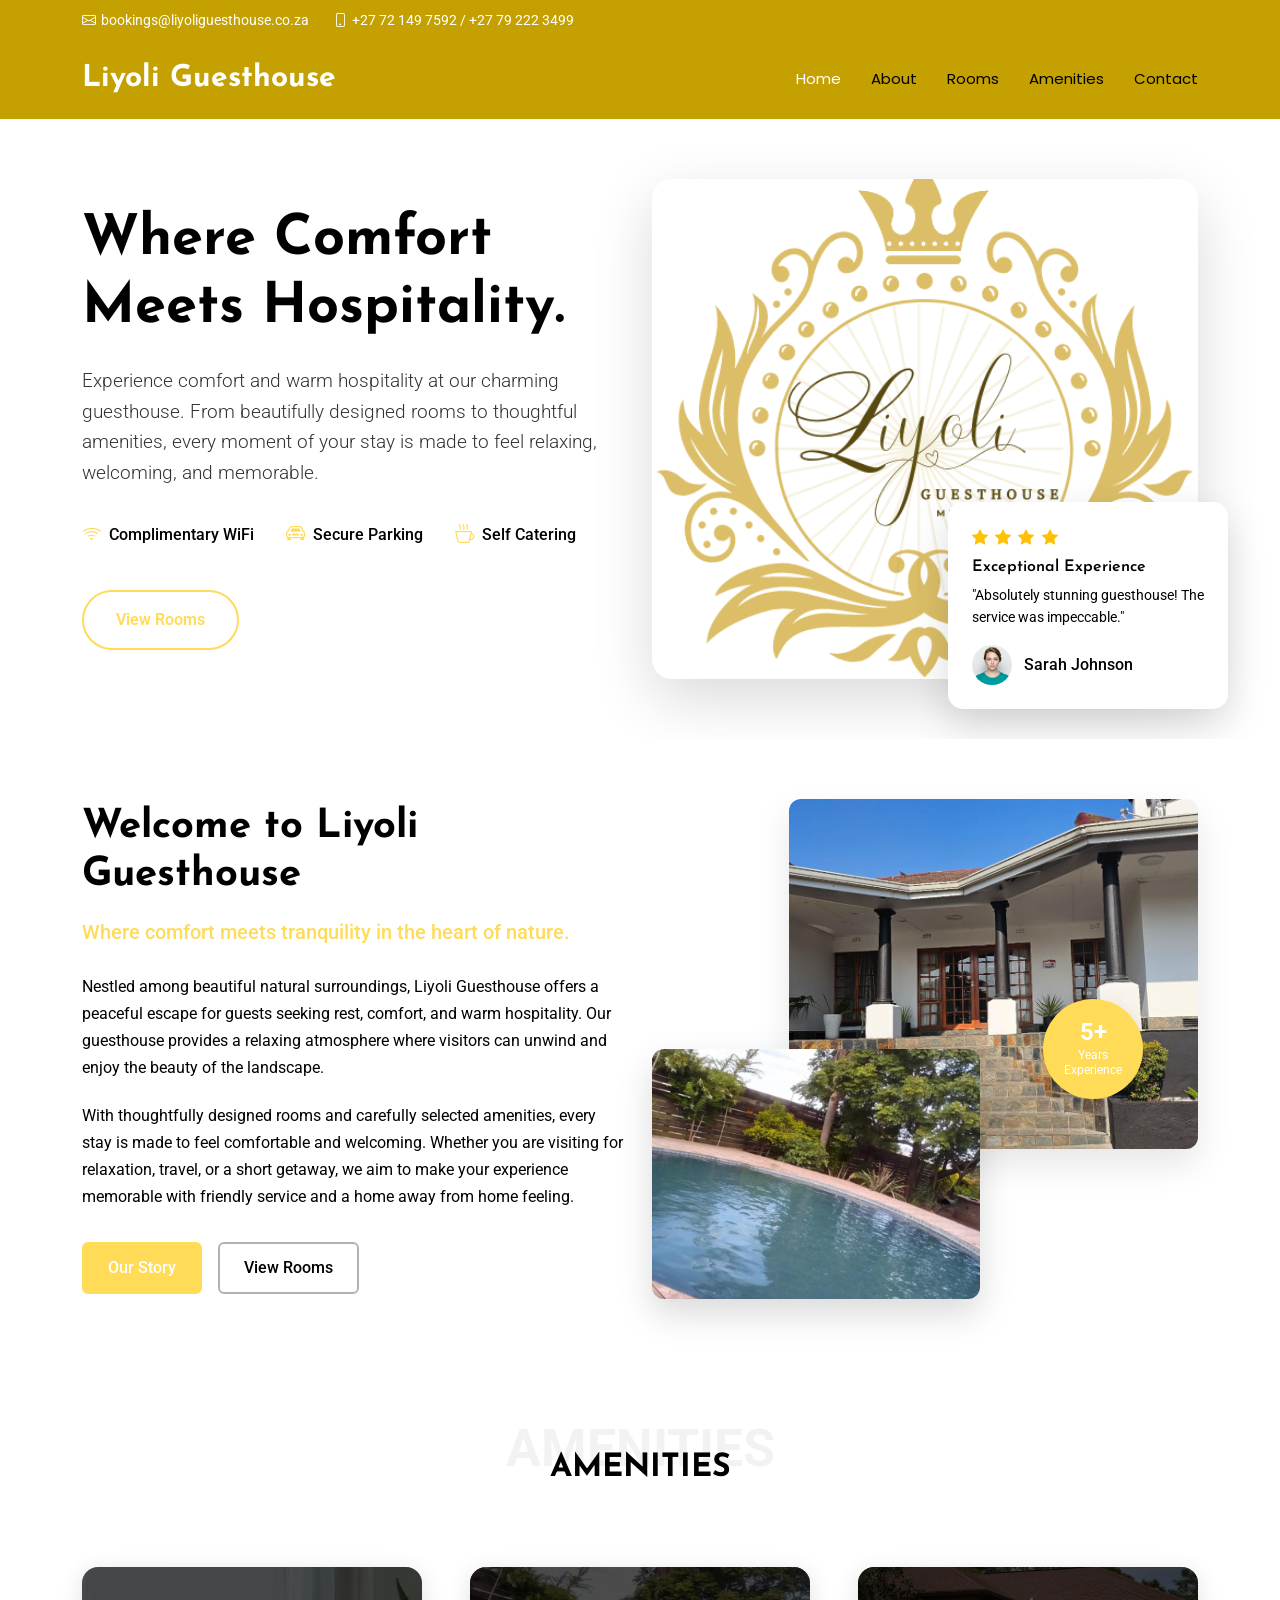
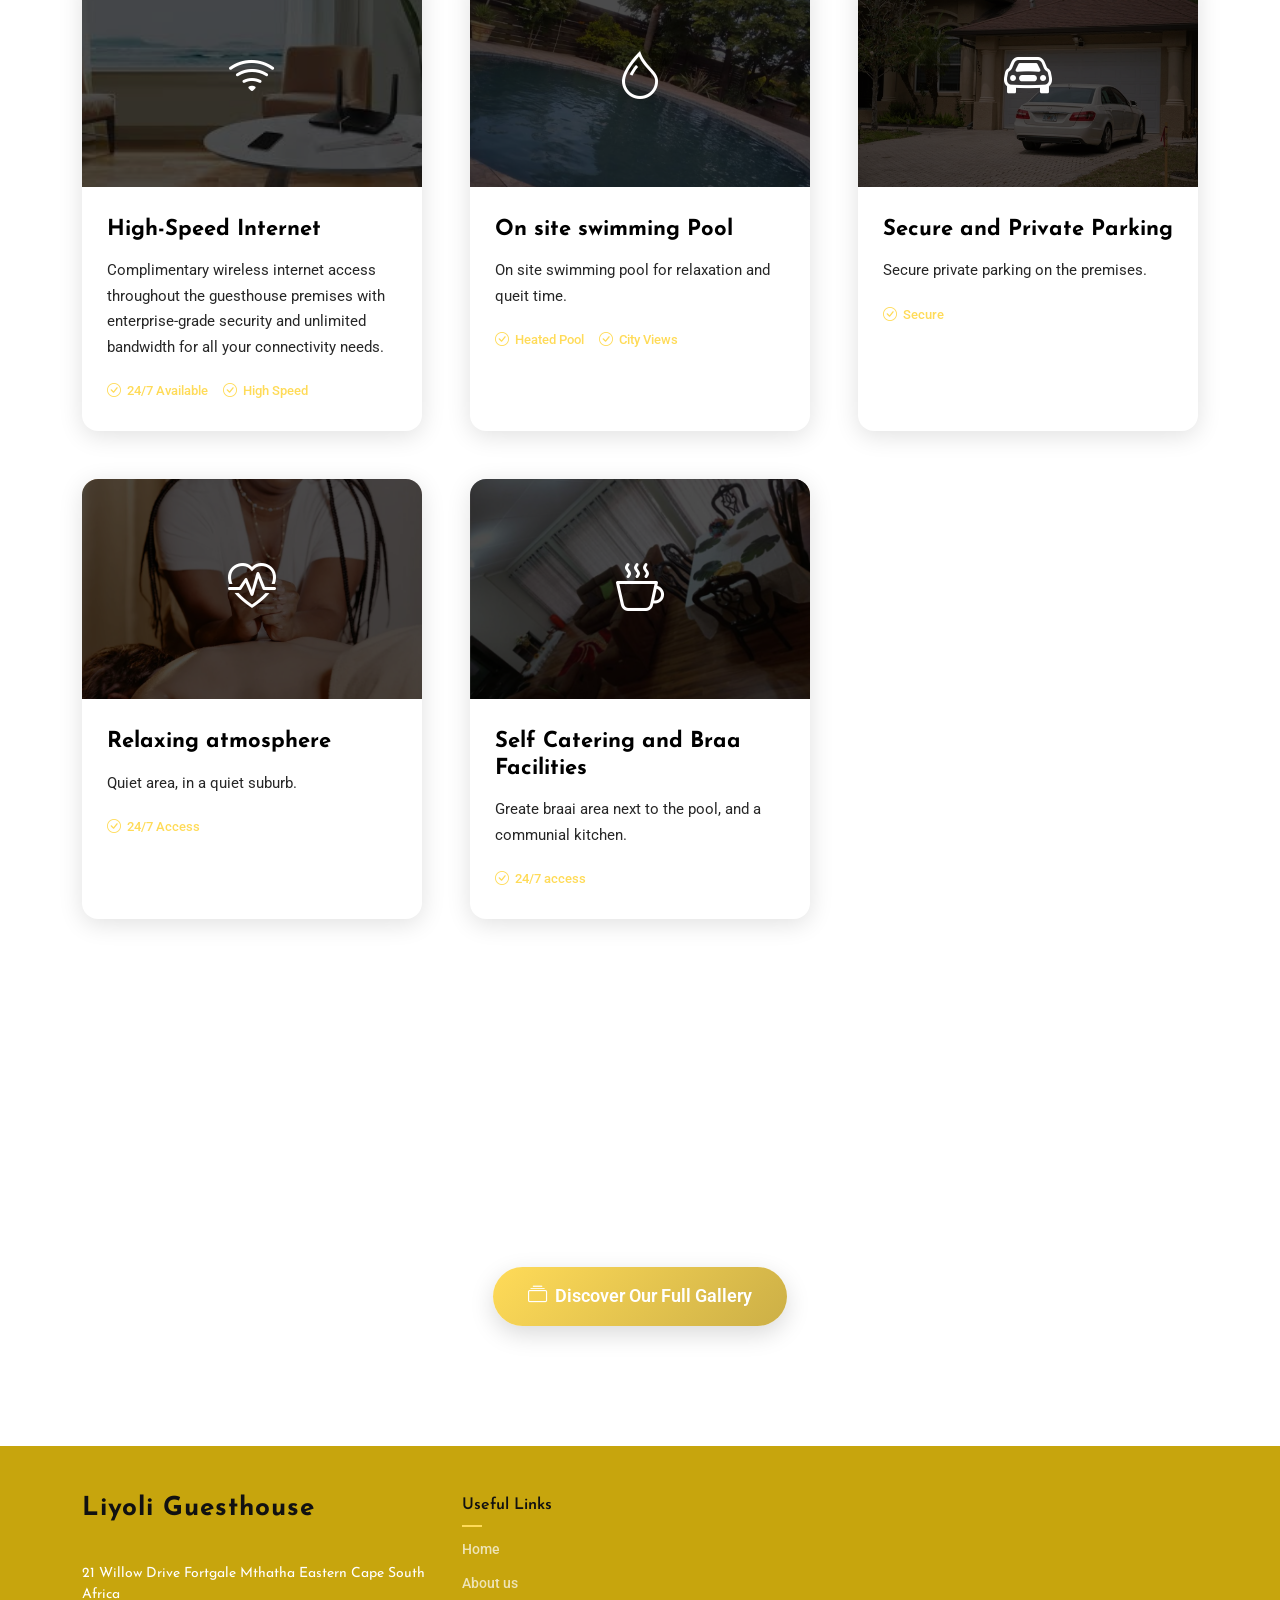
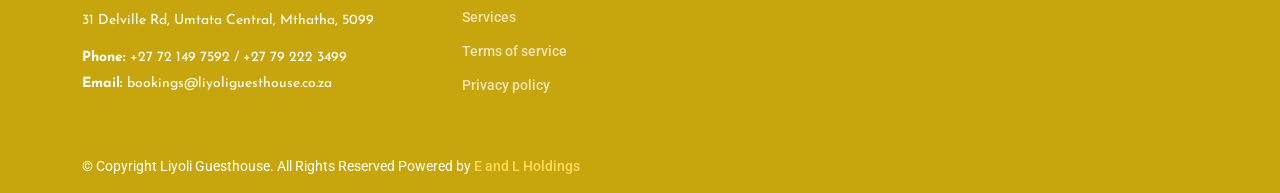
==== index.html @ 8542836c "Houses image update" ====
<!DOCTYPE html>
<html lang="en">

<head>
  <meta charset="utf-8">
  <meta content="width=device-width, initial-scale=1.0" name="viewport">
  <!--title>Index - Grandoria Bootstrap Template</title-->
  <meta name="description" content="">
  <meta name="keywords" content="">

  <!-- Favicons -->
  <link href="assets/img/favicon.png" rel="icon">
  <link href="assets/img/apple-touch-icon.png" rel="apple-touch-icon">

  <!-- Fonts -->
  <link href="https://fonts.googleapis.com" rel="preconnect">
  <link href="https://fonts.gstatic.com" rel="preconnect" crossorigin>
  <link href="https://fonts.googleapis.com/css2?family=Roboto:ital,wght@0,100;0,300;0,400;0,500;0,700;0,900;1,100;1,300;1,400;1,500;1,700;1,900&family=Poppins:ital,wght@0,100;0,200;0,300;0,400;0,500;0,600;0,700;0,800;0,900;1,100;1,200;1,300;1,400;1,500;1,600;1,700;1,800;1,900&family=Josefin+Sans:ital,wght@0,100;0,200;0,300;0,400;0,500;0,600;0,700;1,100;1,200;1,300;1,400;1,500;1,600;1,700&display=swap" rel="stylesheet">

  <!-- Vendor CSS Files -->
  <link href="assets/vendor/bootstrap/css/bootstrap.min.css" rel="stylesheet">
  <link href="assets/vendor/bootstrap-icons/bootstrap-icons.css" rel="stylesheet">
  <link href="assets/vendor/aos/aos.css" rel="stylesheet">
  <link href="assets/vendor/glightbox/css/glightbox.min.css" rel="stylesheet">
  <link href="assets/vendor/swiper/swiper-bundle.min.css" rel="stylesheet">

  <!-- Main CSS File -->
  <link href="assets/css/main.css" rel="stylesheet">

  <!-- =======================================================
  * Template Name: Grandoria
  * Template URL: https://bootstrapmade.com/grandoria-bootstrap-hotel-template/
  * Updated: Jul 29 2025 with Bootstrap v5.3.7
  * Author: BootstrapMade.com
  * License: https://bootstrapmade.com/license/
  ======================================================== -->
</head>

<body class="index-page">

  <header id="header" class="header sticky-top">

    <div class="topbar d-flex align-items-center dark-background">
      <div class="container d-flex justify-content-center justify-content-md-between">
        <div class="contact-info d-flex align-items-center">
          <i class="bi bi-envelope d-flex align-items-center"><a href="mailto:bookings@liyoliguesthouse.co.za">bookings@liyoliguesthouse.co.za</a></i>
          <i class="bi bi-phone d-flex align-items-center ms-4"><span>+27 72 149 7592 / +27 79 222 3499</span></i>
        </div>
        <!--div class="social-links d-none d-md-flex align-items-center">
          <a href="#" class="twitter"><i class="bi bi-twitter-x"></i></a>
          <a href="#" class="facebook"><i class="bi bi-facebook"></i></a>
          <a href="#" class="instagram"><i class="bi bi-instagram"></i></a>
          <a href="#" class="linkedin"><i class="bi bi-linkedin"></i></a>
        </div-->
      </div>
    </div><!-- End Top Bar -->

    <div class="branding d-flex align-items-cente">

      <div class="container position-relative d-flex align-items-center justify-content-between">
        <a href="index.html" class="logo d-flex align-items-center">
          <!-- Uncomment the line below if you also wish to use an image logo -->
          <!-- <img src="assets/img/logo.webp" alt=""> -->
          <h1 class="sitename">Liyoli Guesthouse</h1>
        </a>

        <nav id="navmenu" class="navmenu">
          <ul>
            <li><a href="index.html" class="active">Home</a></li>
            <li><a href="about.html">About</a></li>
            <li><a href="rooms.html">Rooms</a></li>
            <li><a href="amenities.html">Amenities</a></li>
            <!--<li><a href="location.html">Location</a></li>-->
           <!-- <li class="dropdown"><a href="#"><span>Pages</span> <i class="bi bi-chevron-down toggle-dropdown"></i></a>
              <ul>
                <li><a href="room-details.html">Room Details</a></li>
                <li><a href="restaurant.html">Restaurant</a></li>
                <li><a href="offers.html">Offers</a></li>
                <li><a href="events.html">Events</a></li>
                <li><a href="gallery.html">Gallery</a></li>
                <li><a href="booking.html">Booking</a></li>
                <li><a href="terms.html">Terms Page</a></li>
                <li><a href="privacy.html">Privacy Page</a></li>
                <li><a href="404.html">404 Page</a></li>
                <li><a href="starter-page.html">Starter Page</a></li>
              </ul>
            </li>-->
            <li><a href="contact.html">Contact</a></li>

           <!-- <li class="dropdown">
              <a href="#english">
                <svg class="icon" viewBox="0 0 16 16" fill="none" xmlns="http://www.w3.org/2000/svg">
                  <g id="SVGRepo_iconCarrier">
                    <path fill-rule="evenodd" clip-rule="evenodd" d="M4 0H6V2H10V4H8.86807C8.57073 5.66996 7.78574 7.17117 6.6656 8.35112C7.46567 8.73941 8.35737 8.96842 9.29948 8.99697L10.2735 6H12.7265L15.9765 16H13.8735L13.2235 14H9.77647L9.12647 16H7.0235L8.66176 10.9592C7.32639 10.8285 6.08165 10.3888 4.99999 9.71246C3.69496 10.5284 2.15255 11 0.5 11H0V9H0.5C1.5161 9 2.47775 8.76685 3.33437 8.35112C2.68381 7.66582 2.14629 6.87215 1.75171 6H4.02179C4.30023 6.43491 4.62904 6.83446 4.99999 7.19044C5.88743 6.33881 6.53369 5.23777 6.82607 4H0V2H4V0ZM12.5735 12L11.5 8.69688L10.4265 12H12.5735Z" fill="currentColor"></path>
                  </g>
                </svg>
                <span>English</span>
                <i class="bi bi-chevron-down toggle-dropdown"></i></a>
              <ul>
                <li><a href="#french">French</a></li>
                <li><a href="#deutsch">Deutsch</a></li>
                <li><a href="#spanish">Spanish</a></li>
              </ul>
            </li>-->

          </ul>
          <i class="mobile-nav-toggle d-xl-none bi bi-list"></i>
        </nav>

      </div>

    </div>

  </header>

  <main class="main">

    <!-- Hotel Hero Section -->
    <section id="hotel-hero" class="hotel-hero section">

      <div class="container" data-aos="fade-up" data-aos-delay="100">

        <div class="row gy-4 align-items-center">

          <div class="col-lg-6" data-aos="fade-right" data-aos-delay="200">
            <div class="hero-content">
              <h1>Where Comfort Meets Hospitality.</h1>
              <p class="lead">Experience comfort and warm hospitality at our charming guesthouse. From beautifully designed rooms to thoughtful amenities, every moment of your stay is made to feel relaxing, welcoming, and memorable.</p>
              <div class="hero-features">
                <div class="feature-item">
                  <i class="bi bi-wifi"></i>
                  <span>Complimentary WiFi</span>
                </div>
                <div class="feature-item">
                  <i class="bi bi-car-front"></i>
                  <span>Secure Parking</span>
                </div>
                <div class="feature-item">
                  <i class="bi bi-cup-hot"></i>
                  <span>Self Catering</span>
                </div>
              </div>
              <div class="hero-buttons">
                <!--<a href="booking.html" class="btn btn-primary">Book Now</a>-->
                <a href="rooms.html" class="btn btn-outline">View Rooms</a>
              </div>
            </div>
          </div>

          <div class="col-lg-6" data-aos="fade-left" data-aos-delay="300">
            <div class="hero-images">
              <div class="main-image">
                <img src="assets/img/hotel/showcase-3.webp" alt="Luxury Hotel" class="img-fluid">
              </div>
              <div class="floating-card" data-aos="zoom-in" data-aos-delay="400">
                <div class="card-content">
                  <div class="rating">
                    <i class="bi bi-star-fill"></i>
                    <i class="bi bi-star-fill"></i>
                    <i class="bi bi-star-fill"></i>
                    <i class="bi bi-star-fill"></i>
                  </div>
                  <h6>Exceptional Experience</h6>
                  <p>"Absolutely stunning guesthouse! The service was impeccable."</p>
                  <div class="guest-info">
                    <img src="assets/img/person/person-f-3.webp" alt="Guest" class="guest-avatar">
                    <span>Sarah Johnson</span>
                  </div>
                </div>
              </div>
            </div>
          </div>

        </div>

        <!--<div class="hero-stats" data-aos="fade-up">
          <div class="row text-center">
            <div class="col-md-3 col-6">
              <div class="stat-item">
                <span class="stat-number purecounter" data-purecounter-start="0" data-purecounter-end="150" data-purecounter-duration="1">150</span>
                <span class="stat-label">Luxury Rooms</span>
              </div>
            </div>
            <div class="col-md-3 col-6">
              <div class="stat-item">
                <span class="stat-number purecounter" data-purecounter-start="0" data-purecounter-end="5" data-purecounter-duration="1">5</span>
                <span class="stat-label">Star Rating</span>
              </div>
            </div>
            <div class="col-md-3 col-6">
              <div class="stat-item">
                <span class="stat-number purecounter" data-purecounter-start="0" data-purecounter-end="24" data-purecounter-duration="1">24</span>
                <span class="stat-label">Hour Service</span>
              </div>
            </div>
            <div class="col-md-3 col-6">
              <div class="stat-item">
                <span class="stat-number purecounter" data-purecounter-start="0" data-purecounter-end="98" data-purecounter-duration="1">98</span>
                <span class="stat-label">Guest Satisfaction</span>
              </div>
            </div>
          </div>
        </div>-->

      </div>

    </section><!-- /Hotel Hero Section -->

    <!-- About Home Section -->
    <section id="about-home" class="about-home section light-background">

      <div class="container" data-aos="fade-up" data-aos-delay="100">

        <div class="row gy-4 align-items-center">

          <div class="col-lg-6" data-aos="fade-right" data-aos-delay="200">
            <div class="about-content">
              <h2>Welcome to Liyoli Guesthouse</h2>
              <p class="lead">Where comfort meets tranquility in the heart of nature.</p>
              <p>Nestled among beautiful natural surroundings, Liyoli Guesthouse offers a peaceful escape for guests seeking rest, comfort, and warm hospitality. Our guesthouse provides a relaxing atmosphere where visitors can unwind and enjoy the beauty of the landscape.</p>
              <p>With thoughtfully designed rooms and carefully selected amenities, every stay is made to feel comfortable and welcoming. Whether you are visiting for relaxation, travel, or a short getaway, we aim to make your experience memorable with friendly service and a home away from home feeling.</p>

             <!-- <div class="stats-row">
                <div class="stat-item">
                  <div class="stat-number">185</div>
                  <div class="stat-label">Luxury Rooms</div>
                </div>
                <div class="stat-item">
                  <div class="stat-number">98%</div>
                  <div class="stat-label">Guest Satisfaction</div>
                </div>
                <div class="stat-item">
                  <div class="stat-number">30</div>
                  <div class="stat-label">Years of Excellence</div>
                </div>
              </div><!-- End Stats Row -->

              <div class="about-actions">
                <a href="about.html" class="btn-primary">Our Story</a>
                <a href="rooms.html" class="btn-secondary">View Rooms</a>
              </div>
            </div>
          </div><!-- End About Content -->

          <div class="col-lg-6" data-aos="fade-left" data-aos-delay="300">
            <div class="about-images">
              <div class="main-image">
                <img src="assets/img/Delville house/houseview.jpeg" alt="Grandview Resort Main View" class="img-fluid">
              </div>
              <div class="secondary-image">
                <img src="assets/img/hotel/showcase-8.webp" alt="Luxury Suite Interior" class="img-fluid">
              </div>
              <div class="experience-badge">
                <div class="badge-content">
                  <span class="badge-number">5+</span>
                  <span class="badge-text">Years<br>Experience</span>
                </div>
              </div>
            </div>
          </div><!-- End About Images -->

        </div>

      </div>

    </section><!-- /About Home Section -->

    <!-- Rooms Showcase Section -->
    <!--section id="rooms-showcase" class="rooms-showcase section">

      <!-- Section Title 
      <div class="container section-title" data-aos="fade-up">
        <span class="description-title">Rooms</span>
        <h2>Rooms</h2>

      </div><!-- End Section Title

      <div class="container" data-aos="fade-up" data-aos-delay="100">

        <div class="row gy-5">
          <div class="col-xl-8" data-aos="zoom-in" data-aos-delay="200">
            <div class="hero-room-showcase">
              <div class="showcase-image-container">
                <img src="assets/img/hotel/room-14.webp" alt="Grand Presidential Suite" class="img-fluid">
                <div class="room-category-badge">
                  <span>Presidential</span>
                </div>
                <div class="room-details-overlay">
                  <div class="room-specs">
                    <!--<span class="spec-item">
                      <i class="bi bi-people"></i>
                      <span>6 Guests</span>
                    </span>
                    <span class="spec-item">
                      <i class="bi bi-house"></i>
                      <span>180m²</span>
                    </span>
                    <!--<span class="spec-item">
                      <i class="bi bi-geo-alt"></i>
                      <span>Top Floor</span>
                    </span>
                  </div>
                </div>
              </div>
              <div class="showcase-content">
                <div class="room-title-section">
                  <h2>Grand Suite</h2>
                  <div class="room-rating">
                    <div class="stars">
                      <i class="bi bi-star-fill"></i>
                      <i class="bi bi-star-fill"></i>
                      <i class="bi bi-star-fill"></i>
                      <i class="bi bi-star-fill"></i>
                      <i class="bi bi-star-fill"></i>
                    </div>
                    <span class="rating-text">5.0 Excellence</span>
                  </div>
                </div>
                <!--<p class="room-description">Sed ut perspiciatis unde omnis iste natus error sit voluptatem accusantium doloremque laudantium, totam rem aperiam, eaque ipsa quae ab illo inventore veritatis et quasi architecto beatae vitae dicta sunt explicabo.</p
                <div class="amenities-grid">
                  <div class="amenity-item">
                    <i class="bi bi-wifi"></i>
                    <span>Premium WiFi</span>
                  </div>
                  <div class="amenity-item">
                    <i class="bi bi-tv"></i>
                    <span>Smart TV</span>
                  </div>
                  <div class="amenity-item">
                    <i class="bi bi-cup-hot"></i>
                    <span>Coffee Bar</span>
                  </div>
                  <div class="amenity-item">
                    <i class="bi bi-snow"></i>
                    <span>Climate Control</span>
                  </div>
                </div>
                <!--<div class="booking-section">
                  <div class="price-display">
                    <span class="currency">$</span>
                    <span class="amount">649</span>
                    <span class="period">per night</span>
                  </div>
                  <a href="room-details.html" class="primary-booking-btn">Reserve Suite</a>
                </div>-->
              </div>
            </div>
          </div><!-- End Hero Room

          <div class="col-xl-4">
            <div class="room-list-container">
              <div class="standard-room-card" data-aos="slide-left" data-aos-delay="250">
                <div class="card-image">
                  <img src="assets/img/hotel/room-6.webp" alt="Executive Room" class="img-fluid">
                  <div class="view-link">
                    <i class="bi bi-arrow-up-right"></i>
                  </div>
                </div>
                <div class="card-content">
                  <h4>Executive Business Room</h4>
                  <!--<p>Nemo enim ipsam voluptatem quia voluptas sit aspernatur aut odit aut fugit, sed quia consequuntur magni dolores.</p
                  <div class="features-list">
                    <span><i class="bi bi-briefcase"></i>Work Space</span>
                    
                  </div>
                  <!--<div class="booking-row">
                    <div class="price">$329<small>/night</small></div>
                    <a href="room-details.html" class="book-link">Book</a>
                  </div-->
                </div>
              </div><!-- End Standard Room 

              <div class="standard-room-card" data-aos="slide-left" data-aos-delay="300">
                <div class="card-image">
                  <img src="assets/img/hotel/room-19.webp" alt="Garden View" class="img-fluid">
                  <div class="view-link">
                    <i class="bi bi-arrow-up-right"></i>
                  </div>
                </div>
                <div class="card-content">
                  <h4>Garden View Deluxe</h4>
                  <!--<p>At vero eos et accusamus et iusto odio dignissimos ducimus qui blanditiis praesentium voluptatum deleniti atque.</p
                  <div class="features-list">
                    <span><i class="bi bi-tree"></i>Garden View</span>
                    
                  </div>
                  <!--<div class="booking-row">
                    <div class="price">$269<small>/night</small></div>
                    <a href="room-details.html" class="book-link">Book</a>
                  </div-->
                </div>
              </div><!-- End Standard Room 

              <div class="standard-room-card" data-aos="slide-left" data-aos-delay="350">
                <div class="card-image">
                  <img src="assets/img/hotel/room-12.webp" alt="Family Suite" class="img-fluid">
                  <div class="view-link">
                    <i class="bi bi-arrow-up-right"></i>
                  </div>
                </div>
                <div class="card-content">
                  <h4>Family Comfort Suite</h4>
                  <!--<p>Temporibus autem quibusdam et aut officiis debitis aut rerum necessitatibus saepe eveniet ut et voluptates.</p
                  <div class="features-list">
                    <span><i class="bi bi-people"></i>Family Space</span>
                    <span><i class="bi bi-controller"></i>Kids Area</span>
                  </div>
                  <!--<div class="booking-row">
                    <div class="price">$419<small>/night</small></div>
                    <a href="room-details.html" class="book-link">Book</a>
                  </div
                </div>
              </div><!-- End Standard Room 

            </div>
          </div>

        </div>

        <!--<div class="row mt-6">
          <div class="col-lg-3 col-sm-6" data-aos="fade-up" data-aos-delay="400">
            <div class="minimal-room-card">
              <div class="room-image">
                <img src="assets/img/hotel/room-1.webp" alt="Classic Room" class="img-fluid">
                <div class="hover-overlay">
                  <a href="room-details.html" class="view-room">
                    <i class="bi bi-eye"></i>
                  </a>
                </div>
              </div>
              <div class="room-summary">
                <h5>Classic Double</h5>
                <div class="price-tag">$189<span>/night</span></div>
                <div class="basic-amenities">
                  <i class="bi bi-wifi"></i>
                  <i class="bi bi-tv"></i>
                  <i class="bi bi-telephone"></i>
                </div>
              </div>
            </div>
          </div><!-- End Minimal Room 

          <div class="col-lg-3 col-sm-6" data-aos="fade-up" data-aos-delay="450">
            <div class="minimal-room-card">
              <div class="room-image">
                <img src="assets/img/hotel/room-5.webp" alt="Superior Room" class="img-fluid">
                <div class="hover-overlay">
                  <a href="room-details.html" class="view-room">
                    <i class="bi bi-eye"></i>
                  </a>
                </div>
              </div>
              <div class="room-summary">
                <h5>Superior King</h5>
                <div class="price-tag">$249<span>/night</span></div>
                <div class="basic-amenities">
                  <i class="bi bi-wifi"></i>
                  <i class="bi bi-cup-hot"></i>
                  <i class="bi bi-snow"></i>
                </div>
              </div>
            </div>
          </div> End Minimal Room 

          <div class="col-lg-3 col-sm-6" data-aos="fade-up" data-aos-delay="500">
            <div class="minimal-room-card">
              <div class="room-image">
                <img src="assets/img/hotel/room-8.webp" alt="Premium Room" class="img-fluid">
                <div class="hover-overlay">
                  <a href="room-details.html" class="view-room">
                    <i class="bi bi-eye"></i>
                  </a>
                </div>
              </div>
              <div class="room-summary">
                <h5>Premium Ocean View</h5>
                <div class="price-tag">$359<span>/night</span></div>
                <div class="basic-amenities">
                  <i class="bi bi-water"></i>
                  <i class="bi bi-door-open"></i>
                  <i class="bi bi-award"></i>
                </div>
              </div>
            </div>
          </div><!-- End Minimal Room

          <div class="col-lg-3 col-sm-6" data-aos="fade-up" data-aos-delay="550">
            <div class="minimal-room-card">
              <div class="room-image">
                <img src="assets/img/hotel/room-17.webp" alt="Luxury Suite" class="img-fluid">
                <div class="hover-overlay">
                  <a href="room-details.html" class="view-room">
                    <i class="bi bi-eye"></i>
                  </a>
                </div>
              </div>
              <div class="room-summary">
                <h5>Luxury Penthouse</h5>
                <div class="price-tag">$1,199<span>/night</span></div>
                <div class="basic-amenities">
                  <i class="bi bi-star"></i>
                  <i class="bi bi-house"></i>
                  <i class="bi bi-gem"></i>
                </div>
              </div>
            </div>
          </div><!-- End Minimal Room 

        </div>

        <div class="text-center" data-aos="fade-up" data-aos-delay="600">
          <a href="rooms.html" class="explore-all-link">
            <span>Explore All Accommodations</span>
            <i class="bi bi-arrow-right"></i>
          </a>
        </div>

      </div>

    </section><!-- /Rooms Showcase Section -->

    <!-- Amenities Cards Section -->
    <section id="amenities-cards" class="amenities-cards section">

      <!-- Section Title -->
      <div class="container section-title" data-aos="fade-up">
        <span class="description-title">Amenities</span>
        <h2>Amenities</h2>
      </div><!-- End Section Title -->

      <div class="container" data-aos="fade-up" data-aos-delay="100">

        <div class="row g-5">

          <div class="col-lg-4 col-md-6" data-aos="fade-up" data-aos-delay="100">
            <div class="facility-card">
              <div class="facility-image">
                <img src="assets/img/hotel/amenities-1.webp" alt="Wireless Internet" class="img-fluid">
                <div class="facility-overlay">
                  <i class="bi bi-wifi"></i>
                </div>
              </div>
              <div class="facility-info">
                <h4>High-Speed Internet</h4>
                <p>Complimentary wireless internet access throughout the guesthouse premises with enterprise-grade security and unlimited bandwidth for all your connectivity needs.</p>
                <div class="facility-features">
                  <span><i class="bi bi-check-circle"></i> 24/7 Available</span>
                  <span><i class="bi bi-check-circle"></i> High Speed</span>
                </div>
              </div>
            </div>
          </div><!-- End Facility Card -->

          <div class="col-lg-4 col-md-6" data-aos="fade-up" data-aos-delay="150">
            <div class="facility-card">
              <div class="facility-image">
                <img src="assets/img/hotel/showcase-8.webp" alt="Swimming Pool" class="img-fluid">
                <div class="facility-overlay">
                  <i class="bi bi-droplet"></i>
                </div>
              </div>
              <div class="facility-info">
                <h4>On site swimming Pool</h4>
                <p>On site swimming pool for relaxation and queit time.</p>
                <div class="facility-features">
                  <span><i class="bi bi-check-circle"></i> Heated Pool</span>
                  <span><i class="bi bi-check-circle"></i> City Views</span>
                </div>
              </div>
            </div>
          </div><!-- End Facility Card -->

          <div class="col-lg-4 col-md-6" data-aos="fade-up" data-aos-delay="200">
            <div class="facility-card">
              <div class="facility-image">
                <img src="assets/img/hotel/amenities-2.webp" alt="Valet Parking" class="img-fluid">
                <div class="facility-overlay">
                  <i class="bi bi-car-front"></i>
                </div>
              </div>
              <div class="facility-info">
                <h4>Secure and Private Parking</h4>
                <p>Secure private parking on the premises.</p>
                <div class="facility-features">
                  <span><i class="bi bi-check-circle"></i> Secure</span>
                </div>
              </div>
            </div>
          </div><!-- End Facility Card -->

          <div class="col-lg-4 col-md-6" data-aos="fade-up" data-aos-delay="250">
            <div class="facility-card">
              <div class="facility-image">
                <img src="assets/img/hotel/amenities-5.webp" alt="Fitness Center" class="img-fluid">
                <div class="facility-overlay">
                  <i class="bi bi-heart-pulse"></i>
                </div>
              </div>
              <div class="facility-info">
                <h4>Relaxing atmosphere</h4>
                <p>Quiet area, in a quiet suburb.</p>
                <div class="facility-features">
                  <span><i class="bi bi-check-circle"></i> 24/7 Access</span>
                </div>
              </div>
            </div>
          </div><!-- End Facility Card -->

          <div class="col-lg-4 col-md-6" data-aos="fade-up" data-aos-delay="300">
            <div class="facility-card">
              <div class="facility-image">
                <img src="assets/img/hotel/dining-2.webp" alt="Fine Dining" class="img-fluid">
                <div class="facility-overlay">
                  <i class="bi bi-cup-hot"></i>
                </div>
              </div>
              <div class="facility-info">
                <h4>Self Catering and Braa Facilities</h4>
                <p>Greate braai area next to the pool, and a communial kitchen.</p>
                <div class="facility-features">
                  <span><i class="bi bi-check-circle"></i> 24/7 access</span>
                </div>
              </div>
            </div>
          </div><!-- End Facility Card -->

          <!--div class="col-lg-4 col-md-6" data-aos="fade-up" data-aos-delay="350">
            <div class="facility-card">
              <div class="facility-image">
                <img src="assets/img/hotel/amenities-4.webp" alt="Spa Services" class="img-fluid">
                <div class="facility-overlay">
                  <i class="bi bi-flower1"></i>
                </div>
              </div>
              <div class="facility-info">
                <h4>Spa</h4>
                <p>Tranquil sanctuary offering therapeutic treatments, rejuvenating massages, and holistic wellness experiences. Escape the everyday stress in our serene environment.</p>
                <div class="facility-features">
                  <span><i class="bi bi-check-circle"></i> Full Service</span>
                  <span><i class="bi bi-check-circle"></i> Wellness Programs</span>
                </div>
              </div>
            </div>
          </div><!-- End Facility Card -->

        </div>

      </div>

    </section><!-- /Amenities Cards Section -->

    <!-- Testimonials Section 
    <section id="testimonials" class="testimonials section light-background">

      <!-- Section Title 
      <div class="container section-title" data-aos="fade-up">
        <span class="description-title">Testimonials</span>
        <h2>Testimonials</h2>
      </div><!-- End Section Title

      <div class="container" data-aos="fade-up" data-aos-delay="100">

        <div class="testimonials-wrapper">

          <div class="row g-4">

            <!-- Testimonial Item 1 
            <div class="col-lg-6" data-aos="fade-up" data-aos-delay="200">
              <div class="testimonial-card">
                <div class="quote-mark">
                  <i class="bi bi-quote"></i>
                </div>
                <div class="testimonial-content">
                  <p>My stay at Liyoli Guesthouse was absolutely wonderful. The rooms were clean, comfortable, and beautifully decorated. The peaceful environment made it the perfect place to relax and unwind.</p>
                </div>
                <div class="testimonial-author">
                  <img src="assets/img/person/person-m-5.webp" alt="Client" class="img-fluid rounded-circle" loading="lazy">
                  <div class="author-info">
                    <h4>David K</h4>
                  </div>
                </div>
              </div>
            </div><!-- End Testimonial Item 

            <!-- Testimonial Item 2 
            <div class="col-lg-6" data-aos="fade-up" data-aos-delay="300">
              <div class="testimonial-card">
                <div class="quote-mark">
                  <i class="bi bi-quote"></i>
                </div>
                <div class="testimonial-content">
                  <p>A truly memorable experience! The hospitality was exceptional, and the atmosphere felt warm and welcoming. I would highly recommend Liyoli Guesthouse to anyone looking for a peaceful getaway.</p>
                </div>
                <div class="testimonial-author">
                  <img src="assets/img/person/person-f-7.webp" alt="Client" class="img-fluid rounded-circle" loading="lazy">
                  <div class="author-info">
                    <h4>Sarah M </h4>
                    
                  </div>
                </div>
              </div>
            </div><!-- End Testimonial Item 

            <!-- Testimonial Item 3 
            <div class="col-lg-6" data-aos="fade-up" data-aos-delay="400">
              <div class="testimonial-card">
                <div class="quote-mark">
                  <i class="bi bi-quote"></i>
                </div>
                <div class="testimonial-content">
                  <p>I loved every moment of my stay. The guesthouse is charming, the service is excellent, and the surroundings are so calm and beautiful. I will definitely be visiting again.</p>
                </div>
                <div class="testimonial-author">
                  <img src="assets/img/person/person-m-9.webp" alt="Client" class="img-fluid rounded-circle" loading="lazy">
                  <div class="author-info">
                    <h4>Michael N</h4>
                    
                  </div>
                </div>
              </div>
            </div><!-- End Testimonial Item

            <!-- Testimonial Item 4 
            <div class="col-lg-6" data-aos="fade-up" data-aos-delay="500">
              <div class="testimonial-card">
                <div class="quote-mark">
                  <i class="bi bi-quote"></i>
                </div>
                <div class="testimonial-content">
                  <p>Liyoli Guesthouse exceeded my expectations. The rooms were comfortable, the service was friendly, and the overall experience felt like a home away from home.</p>
                </div>
                <div class="testimonial-author">
                  <img src="assets/img/person/person-f-3.webp" alt="Client" class="img-fluid rounded-circle" loading="lazy">
                  <div class="author-info">
                    <h4>Samantha P.</h4>
                    
                  </div>
                </div>
              </div>
            </div><!-- End Testimonial Item 

          </div>

        </div>

      </div>

    </section><!-- /Testimonials Section

    <!-- Offer Cards Section 
    <section id="offer-cards" class="offer-cards section">

      Section Title 
      <div class="container section-title" data-aos="fade-up">
        <span class="description-title">Offers</span>
        <h2>Offers</h2>
        <p>Necessitatibus eius consequatur ex aliquid fuga eum quidem sint consectetur velit</p>
      </div> End Section Title 

      <div class="container" data-aos="fade-up" data-aos-delay="100">

        <div class="row g-4">

          <div class="col-lg-4 col-md-6">
            <div class="offer-card" data-aos="zoom-in" data-aos-delay="200">
              <div class="offer-badge">
                <span class="discount">25% OFF</span>
              </div>
              <div class="offer-image">
                <img src="assets/img/hotel/showcase-3.webp" alt="Weekend Getaway" class="img-fluid">
              </div>
              <div class="offer-content">
                <h3>Weekend Getaway</h3>
                <p>Escape the ordinary with our exclusive weekend package. Includes complimentary breakfast and late checkout until 2 PM.</p>
                <div class="offer-details">
                  <div class="price-info">
                    <span class="original-price">$299</span>
                    <span class="offer-price">$224</span>
                    <span class="per-night">per night</span>
                  </div>
                  <div class="validity">
                    <i class="bi bi-calendar-check"></i>
                    <span>Valid until Dec 31, 2024</span>
                  </div>
                </div>
                <a href="#" class="btn-book">Book Now</a>
              </div>
            </div>
          </div>

          <div class="col-lg-4 col-md-6">
            <div class="offer-card featured" data-aos="zoom-in" data-aos-delay="300">
              <div class="offer-badge">
                <span class="discount">BEST VALUE</span>
              </div>
              <div class="offer-image">
                <img src="assets/img/hotel/showcase-7.webp" alt="Extended Stay Deal" class="img-fluid">
              </div>
              <div class="offer-content">
                <h3>Extended Stay Deal</h3>
                <p>Stay 5 nights or more and enjoy significant savings. Perfect for business travelers and extended vacations with premium amenities.</p>
                <div class="offer-details">
                  <div class="price-info">
                    <span class="original-price">$189</span>
                    <span class="offer-price">$149</span>
                    <span class="per-night">per night</span>
                  </div>
                  <div class="validity">
                    <i class="bi bi-calendar-check"></i>
                    <span>Book by Jan 15, 2025</span>
                  </div>
                </div>
                <a href="#" class="btn-book">Reserve Today</a>
              </div>
            </div>
          </div>

          <div class="col-lg-4 col-md-6">
            <div class="offer-card" data-aos="zoom-in" data-aos-delay="400">
              <div class="offer-badge">
                <span class="discount">EARLY BIRD</span>
              </div>
              <div class="offer-image">
                <img src="assets/img/hotel/showcase-11.webp" alt="Advance Booking" class="img-fluid">
              </div>
              <div class="offer-content">
                <h3>Advance Booking</h3>
                <p>Plan ahead and save more! Book your stay 30 days in advance and enjoy exclusive rates with free cancellation up to 7 days.</p>
                <div class="offer-details">
                  <div class="price-info">
                    <span class="original-price">$249</span>
                    <span class="offer-price">$199</span>
                    <span class="per-night">per night</span>
                  </div>
                  <div class="validity">
                    <i class="bi bi-calendar-check"></i>
                    <span>Available year-round</span>
                  </div>
                </div>
                <a href="#" class="btn-book">Book Early</a>
              </div>
            </div>
          </div>

        </div>

        <div class="row mt-5">
          <div class="col-12">
            <div class="offer-banner" data-aos="fade-up" data-aos-delay="500">
              <div class="row align-items-center">
                <div class="col-lg-8">
                  <div class="banner-content">
                    <h2>Limited Time Offer</h2>
                    <p>Lorem ipsum dolor sit amet, consectetur adipiscing elit, sed do eiusmod tempor incididunt ut labore et dolore magna aliqua. Duis aute irure dolor in reprehenderit.</p>
                  </div>
                </div>
                <div class="col-lg-4 text-lg-end">
                  <div class="banner-action">
                    <div class="countdown" data-count="2025/12/15">
                      <div>
                        <span class="count-days"></span>
                        <label>Days</label>
                      </div>
                      <div>
                        <span class="count-hours"></span>
                        <label>Hours</label>
                      </div>
                      <div>
                        <span class="count-minutes"></span>
                        <label>Minutes</label>
                      </div>
                    </div>
                    <a href="#" class="btn-cta">Claim Offer</a>
                  </div>
                </div>
              </div>
            </div>
          </div>
        </div>

      </div>-->

    </section><!-- /Offer Cards Section -->

    <!-- Call To Action Section -->
    <section id="call-to-action" class="call-to-action section light-background">

      <div class="container" data-aos="fade-up" data-aos-delay="100">

        <div class="row align-items-center">
          <!--<div class="col-lg-6" data-aos="fade-right" data-aos-delay="200">
            <div class="content">
              <h2>Experience Luxury Like Never Before</h2>
              <p>Immerse yourself in unparalleled comfort and sophistication at our premium hotel. From elegantly appointed rooms to world-class amenities, every detail is crafted to exceed your expectations. Book your extraordinary stay today and create unforgettable memories.</p>
              <ul class="features-list">
                <li><i class="bi bi-check-circle"></i> Complimentary breakfast and Wi-Fi</li>
                <li><i class="bi bi-check-circle"></i> 24/7 concierge and room service</li>
                <li><i class="bi bi-check-circle"></i> State-of-the-art spa and fitness center</li>
                <li><i class="bi bi-check-circle"></i> Prime location with stunning city views</li>
              </ul>
              <div class="cta-buttons">
                <!--<a href="#" class="btn-primary">Book Your Stay</a>
                <a href="#" class="btn-secondary">View Rooms</a>
              </div>
            </div>
          </div>-->

          <!--<div class="col-lg-6" data-aos="fade-left" data-aos-delay="300">
            <div class="image-wrapper">
              <img src="assets/img/hotel/showcase-9.webp" alt="Luxury Hotel Experience" class="img-fluid">
              <div class="overlay-content">
                <div class="special-offer">
                  <span class="label">Special Offer</span>
                  <span class="discount">Save 30%</span>
                </div>
              </div>
            </div>
          </div-->
        </div>

      </div>

    </section><!-- /Call To Action Section -->

    <!-- Events Cards Section
    <section id="events-cards" class="events-cards section">

      <Section Title 
      <div class="container section-title" data-aos="fade-up">
        <span class="description-title">Events</span>
        <h2>Events</h2>
        <p>Necessitatibus eius consequatur ex aliquid fuga eum quidem sint consectetur velit</p>
      </div><End Section Title 

      <div class="container" data-aos="fade-up" data-aos-delay="100">

        <div class="row g-4">

          <div class="col-lg-4 col-md-6">
            <div class="event-item" data-aos="fade-up" data-aos-delay="100">
              <div class="event-header">
                <div class="event-icon">
                  <i class="bi bi-heart-fill"></i>
                </div>
                <img src="assets/img/hotel/event-1.webp" alt="Wedding Celebrations" class="img-fluid">
              </div>
              <div class="event-content">
                <h4>Wedding Celebrations</h4>
                <p>Lorem ipsum dolor sit amet consectetur adipiscing elit sed do eiusmod tempor</p>
                <div class="event-features">
                  <span class="feature-item"><i class="bi bi-check-circle"></i> Premium Venues</span>
                  <span class="feature-item"><i class="bi bi-check-circle"></i> Full Catering</span>
                </div>
                <a href="hotel-events.html" class="event-link">
                  Explore Details <i class="bi bi-arrow-right"></i>
                </a>
              </div>
            </div>
          </div>End Event Item 

          <div class="col-lg-4 col-md-6">
            <div class="event-item" data-aos="fade-up" data-aos-delay="200">
              <div class="event-header">
                <div class="event-icon">
                  <i class="bi bi-building"></i>
                </div>
                <img src="assets/img/hotel/event-4.webp" alt="Business Conferences" class="img-fluid">
              </div>
              <div class="event-content">
                <h4>Business Conferences</h4>
                <p>Sed ut perspiciatis unde omnis iste natus error sit voluptatem accusantium</p>
                <div class="event-features">
                  <span class="feature-item"><i class="bi bi-check-circle"></i> Modern Tech</span>
                  <span class="feature-item"><i class="bi bi-check-circle"></i> WiFi Access</span>
                </div>
                <a href="hotel-events.html" class="event-link">
                  Explore Details <i class="bi bi-arrow-right"></i>
                </a>
              </div>
            </div>
          </div>End Event Item 

          <div class="col-lg-4 col-md-6">
            <div class="event-item" data-aos="fade-up" data-aos-delay="300">
              <div class="event-header">
                <div class="event-icon">
                  <i class="bi bi-calendar-event"></i>
                </div>
                <img src="assets/img/hotel/event-8.webp" alt="Special Occasions" class="img-fluid">
              </div>
              <div class="event-content">
                <h4>Special Occasions</h4>
                <p>Ut enim ad minim veniam quis nostrud exercitation ullamco laboris nisi</p>
                <div class="event-features">
                  <span class="feature-item"><i class="bi bi-check-circle"></i> Custom Setup</span>
                  <span class="feature-item"><i class="bi bi-check-circle"></i> Event Coordination</span>
                </div>
                <a href="hotel-events.html" class="event-link">
                  Explore Details <i class="bi bi-arrow-right"></i>
                </a>
              </div>
            </div>
          </div> End Event Item 

          <div class="col-lg-4 col-md-6">
            <div class="event-item" data-aos="fade-up" data-aos-delay="100">
              <div class="event-header">
                <div class="event-icon">
                  <i class="bi bi-people"></i>
                </div>
                <img src="assets/img/hotel/event-5.webp" alt="Corporate Retreats" class="img-fluid">
              </div>
              <div class="event-content">
                <h4>Corporate Retreats</h4>
                <p>Duis aute irure dolor in reprehenderit in voluptate velit esse cillum dolore</p>
                <div class="event-features">
                  <span class="feature-item"><i class="bi bi-check-circle"></i> Team Building</span>
                  <span class="feature-item"><i class="bi bi-check-circle"></i> Outdoor Activities</span>
                </div>
                <a href="hotel-events.html" class="event-link">
                  Explore Details <i class="bi bi-arrow-right"></i>
                </a>
              </div>
            </div>
          </div>End Event Item 

          <div class="col-lg-4 col-md-6">
            <div class="event-item" data-aos="fade-up" data-aos-delay="200">
              <div class="event-header">
                <div class="event-icon">
                  <i class="bi bi-music-note-beamed"></i>
                </div>
                <img src="assets/img/hotel/event-6.webp" alt="Entertainment Events" class="img-fluid">
              </div>
              <div class="event-content">
                <h4>Entertainment Events</h4>
                <p>Excepteur sint occaecat cupidatat non proident sunt in culpa qui officia</p>
                <div class="event-features">
                  <span class="feature-item"><i class="bi bi-check-circle"></i> Live Music</span>
                  <span class="feature-item"><i class="bi bi-check-circle"></i> Dance Floor</span>
                </div>
                <a href="hotel-events.html" class="event-link">
                  Explore Details <i class="bi bi-arrow-right"></i>
                </a>
              </div>
            </div>
          </div>End Event Item 

          <div class="col-lg-4 col-md-6">
            <div class="event-item" data-aos="fade-up" data-aos-delay="300">
              <div class="event-header">
                <div class="event-icon">
                  <i class="bi bi-star"></i>
                </div>
                <img src="assets/img/hotel/event-9.webp" alt="VIP Gatherings" class="img-fluid">
              </div>
              <div class="event-content">
                <h4>VIP Gatherings</h4>
                <p>Mollit anim id est laborum at vero eos et accusamus et iusto odio dignissimos</p>
                <div class="event-features">
                  <span class="feature-item"><i class="bi bi-check-circle"></i> Exclusive Access</span>
                  <span class="feature-item"><i class="bi bi-check-circle"></i> Premium Service</span>
                </div>
                <a href="hotel-events.html" class="event-link">
                  Explore Details <i class="bi bi-arrow-right"></i>
                </a>
              </div>
            </div>
          </div> End Event Item 

        </div>

      </div>

    </section> /Events Cards Section -->

    <!-- Location Cards Section -->
    <section id="location-cards" class="location-cards section">

      <!-- Section Title
      <div class="container section-title" data-aos="fade-up">
        <span class="description-title">Location &amp; Activities</span>
        <h2>Location &amp; Activities</h2>
        <p>Necessitatibus eius consequatur ex aliquid fuga eum quidem sint consectetur velit</p>
      </div><!-- End Section Title -->

      <div class="container" data-aos="fade-up" data-aos-delay="100">

        <!--<div class="row gy-5 align-items-center">
          <div class="col-lg-8">
            <div class="row gy-4">
              <div class="col-md-6" data-aos="zoom-in" data-aos-delay="200">
                <div class="area-highlight">
                  <div class="area-image-wrapper">
                    <img src="assets/img/hotel/location-3.webp" alt="Entertainment District" class="img-fluid">
                    <div class="area-badge">
                      <i class="bi bi-music-note-beamed"></i>
                      <span>2 min walk</span>
                    </div>
                  </div>
                  <div class="area-info">
                    <h5>Entertainment Quarter</h5>
                    <p>Lorem ipsum dolor sit amet, consectetur adipiscing elit. Vivamus lacinia odio vitae vestibulum.</p>
                    <div class="quick-stats">
                      <span><i class="bi bi-clock"></i> Open 24/7</span>
                      <span><i class="bi bi-star-fill"></i> 4.8 Rating</span>
                    </div>
                  </div>
                </div>
              </div><!-- End Area Highlight -->

              <!--<div class="col-md-6" data-aos="zoom-in" data-aos-delay="300">
                <div class="area-highlight">
                  <div class="area-image-wrapper">
                    <img src="assets/img/hotel/location-6.webp" alt="Waterfront Marina" class="img-fluid">
                    <div class="area-badge">
                      <i class="bi bi-water"></i>
                      <span>5 min drive</span>
                    </div>
                  </div>
                  <div class="area-info">
                    <h5>Waterfront Marina</h5>
                    <p>Sed do eiusmod tempor incididunt ut labore et dolore magna aliqua. Ut enim ad minim veniam.</p>
                    <div class="quick-stats">
                      <span><i class="bi bi-brightness-high"></i> Scenic Views</span>
                      <span><i class="bi bi-camera"></i> Photo Spot</span>
                    </div>
                  </div>
                </div>
              </div><!-- End Area Highlight -->

              <!--<div class="col-md-6" data-aos="zoom-in" data-aos-delay="400">
                <div class="area-highlight">
                  <div class="area-image-wrapper">
                    <img src="assets/img/hotel/location-8.webp" alt="Historic Quarter" class="img-fluid">
                    <div class="area-badge">
                      <i class="bi bi-bank"></i>
                      <span>10 min walk</span>
                    </div>
                  </div>
                  <div class="area-info">
                    <h5>Historic Quarter</h5>
                    <p>Quis nostrud exercitation ullamco laboris nisi ut aliquip ex ea commodo consequat duis aute.</p>
                    <div class="quick-stats">
                      <span><i class="bi bi-book"></i> Guided Tours</span>
                      <span><i class="bi bi-bicycle"></i> Bike Friendly</span>
                    </div>
                  </div>
                </div>
              </div><!-- End Area Highlight -->

              <!--<div class="col-md-6" data-aos="zoom-in" data-aos-delay="500">
                <div class="area-highlight">
                  <div class="area-image-wrapper">
                    <img src="assets/img/hotel/location-4.webp" alt="Shopping Plaza" class="img-fluid">
                    <div class="area-badge">
                      <i class="bi bi-shop"></i>
                      <span>3 min walk</span>
                    </div>
                  </div>
                  <div class="area-info">
                    <h5>Premium Shopping Plaza</h5>
                    <p>Excepteur sint occaecat cupidatat non proident, sunt in culpa qui officia deserunt mollit.</p>
                    <div class="quick-stats">
                      <span><i class="bi bi-credit-card"></i> Tax Free</span>
                      <span><i class="bi bi-cup-hot"></i> Cafés Inside</span>
                    </div>
                  </div>
                </div>
              </div><!-- End Area Highlight -->
            </div>
          </div>

          <!--<div class="col-lg-4" data-aos="fade-left" data-aos-delay="200">
            <div class="location-overview">
              <div class="overview-header">
                <div class="location-marker">
                  <i class="bi bi-geo-alt-fill"></i>
                </div>
                <h3>Prime Location Benefits</h3>
                <p class="overview-subtitle">Maecenas faucibus mollis interdum. Nulla vitae elit libero, a pharetra augue.</p>
              </div>

              <div class="benefits-list">
                <div class="benefit-item">
                  <div class="benefit-icon">
                    <i class="bi bi-train-front"></i>
                  </div>
                  <div class="benefit-content">
                    <h6>Public Transport Hub</h6>
                    <span>Metro station 200m away</span>
                  </div>
                </div>

                <div class="benefit-item">
                  <div class="benefit-icon">
                    <i class="bi bi-airplane"></i>
                  </div>
                  <div class="benefit-content">
                    <h6>Airport Connection</h6>
                    <span>Direct shuttle every 30 min</span>
                  </div>
                </div>

                <div class="benefit-item">
                  <div class="benefit-icon">
                    <i class="bi bi-car-front"></i>
                  </div>
                  <div class="benefit-content">
                    <h6>Valet Parking</h6>
                    <span>Complimentary for guests</span>
                  </div>
                </div>

                <div class="benefit-item">
                  <div class="benefit-icon">
                    <i class="bi bi-compass"></i>
                  </div>
                  <div class="benefit-content">
                    <h6>City Center Access</h6>
                    <span>Walking distance to main attractions</span>
                  </div>
                </div>
              </div>

              <a href="location.html" class="location-guide-btn">
                <span>View Full Location Guide</span>
                <i class="bi bi-arrow-right"></i>
              </a>
            </div>
          </div>

        </div>

      </div>

    </section><!-- /Location Cards Section -->

    <!-- Gallery Showcase Section -->
    <section id="gallery-showcase" class="gallery-showcase section">

      <div class="container" data-aos="fade-up" data-aos-delay="100">

        <div class="gallery-carousel swiper init-swiper" data-aos="fade-up" data-aos-delay="200">
          <script type="application/json" class="swiper-config">
            {
              "loop": true,
              "speed": 600,
              "autoplay": {
                "delay": 3000
              },
              "slidesPerView": 1,
              "spaceBetween": 20,
              "centeredSlides": true,
              "breakpoints": {
                "576": {
                  "slidesPerView": 2,
                  "centeredSlides": false
                },
                "768": {
                  "slidesPerView": 3,
                  "centeredSlides": false
                },
                "992": {
                  "slidesPerView": 4,
                  "centeredSlides": false
                },
                "1200": {
                  "slidesPerView": 5,
                  "centeredSlides": false
                }
              }
            }
          </script>
          <!--<div class="swiper-wrapper">
            <div class="swiper-slide">
              <div class="gallery-item">
                <img src="assets/img/hotel/gallery-1.webp" alt="Luxurious Suite" class="img-fluid" loading="lazy">
                <a href="assets/img/hotel/gallery-1.webp" class="gallery-overlay glightbox">
                  <i class="bi bi-eye"></i>
                </a>
              </div>
            </div>
            <div class="swiper-slide">
              <div class="gallery-item">
                <img src="assets/img/hotel/gallery-5.webp" alt="Modern Lobby" class="img-fluid" loading="lazy">
                <a href="assets/img/hotel/gallery-5.webp" class="gallery-overlay glightbox">
                  <i class="bi bi-eye"></i>
                </a>
              </div>
            </div>
            <div class="swiper-slide">
              <div class="gallery-item">
                <img src="assets/img/hotel/gallery-12.webp" alt="Elegant Dining Area" class="img-fluid" loading="lazy">
                <a href="assets/img/hotel/gallery-12.webp" class="gallery-overlay glightbox">
                  <i class="bi bi-eye"></i>
                </a>
              </div>
            </div>
            <div class="swiper-slide">
              <div class="gallery-item">
                <img src="assets/img/hotel/gallery-8.webp" alt="Grand Ballroom Setup" class="img-fluid" loading="lazy">
                <a href="assets/img/hotel/gallery-8.webp" class="gallery-overlay glightbox">
                  <i class="bi bi-eye"></i>
                </a>
              </div>
            </div>
            <div class="swiper-slide">
              <div class="gallery-item">
                <img src="assets/img/hotel/gallery-15.webp" alt="Relaxing Poolside" class="img-fluid" loading="lazy">
                <a href="assets/img/hotel/gallery-15.webp" class="gallery-overlay glightbox">
                  <i class="bi bi-eye"></i>
                </a>
              </div>
            </div>
            <div class="swiper-slide">
              <div class="gallery-item">
                <img src="assets/img/hotel/gallery-3.webp" alt="Cozy Guest Room" class="img-fluid" loading="lazy">
                <a href="assets/img/hotel/gallery-3.webp" class="gallery-overlay glightbox">
                  <i class="bi bi-eye"></i>
                </a>
              </div>
            </div>
            <div class="swiper-slide">
              <div class="gallery-item">
                <img src="assets/img/hotel/gallery-18.webp" alt="Spa and Wellness Center" class="img-fluid" loading="lazy">
                <a href="assets/img/hotel/gallery-18.webp" class="gallery-overlay glightbox">
                  <i class="bi bi-eye"></i>
                </a>
              </div>
            </div>
            <div class="swiper-slide">
              <div class="gallery-item">
                <img src="assets/img/hotel/gallery-7.webp" alt="Conference Facilities" class="img-fluid" loading="lazy">
                <a href="assets/img/hotel/gallery-7.webp" class="gallery-overlay glightbox">
                  <i class="bi bi-eye"></i>
                </a>
              </div>
            </div>
          </div-->
        </div>

        <div class="text-center mt-5" data-aos="fade-up" data-aos-delay="300">
          <a href="gallery.html" class="btn btn-gallery">
            <i class="bi bi-collection me-2"></i>Discover Our Full Gallery
          </a>
        </div>

      </div>

    </section><!-- /Gallery Showcase Section -->

  </main>

  <footer id="footer" class="footer position-relative dark-background">

    <div class="footer-top">
      <div class="container">
        <div class="row gy-4">
          <div class="col-lg-4 col-md-6 footer-about">
            <a href="index.html" class="logo d-flex align-items-center">
              <span class="sitename">Liyoli Guesthouse</span>
            </a>
            <div class="footer-contact pt-3">
              <p>21 Willow Drive Fortgale Mthatha Eastern Cape South Africa</p>
              <p>31 Delville Rd, Umtata Central, Mthatha, 5099</p>
              <p class="mt-3"><strong>Phone:</strong> <span>+27 72 149 7592 / +27 79 222 3499</span></p>
              <p><strong>Email:</strong> <span>bookings@liyoliguesthouse.co.za</span></p>
            </div>
          </div>

          <div class="col-lg-2 col-md-3 footer-links">
            <h4>Useful Links</h4>
            <ul>
              <li><a href="#">Home</a></li>
              <li><a href="#">About us</a></li>
              <li><a href="#">Services</a></li>
              <li><a href="#">Terms of service</a></li>
              <li><a href="#">Privacy policy</a></li>
            </ul>
          </div>
          <footer>
       <p>
            © Copyright Liyoli Guesthouse. All Rights Reserved  
            Powered by 
            <a href="https://eandlholdings.co.za/" target="_blank">
              E and L Holdings
            </a>
          </p>
        </footer>

          <!--<div class="col-lg-2 col-md-3 footer-links">
            <h4>Our Services</h4>
            <ul>
              <li><a href="#">Web Design</a></li>
              <li><a href="#">Web Development</a></li>
              <li><a href="#">Product Management</a></li>
              <li><a href="#">Marketing</a></li>
              <li><a href="#">Graphic Design</a></li>
            </ul>
          </div>

          <div class="col-lg-2 col-md-3 footer-links">
            <h4>Hic solutasetp</h4>
            <ul>
              <li><a href="#">Molestiae accusamus iure</a></li>
              <li><a href="#">Excepturi dignissimos</a></li>
              <li><a href="#">Suscipit distinctio</a></li>
              <li><a href="#">Dilecta</a></li>
              <li><a href="#">Sit quas consectetur</a></li>
            </ul>
          </div>

          <div class="col-lg-2 col-md-3 footer-links">
            <h4>Nobis illum</h4>
            <ul>
              <li><a href="#">Ipsam</a></li>
              <li><a href="#">Laudantium dolorum</a></li>
              <li><a href="#">Dinera</a></li>
              <li><a href="#">Trodelas</a></li>
              <li><a href="#">Flexo</a></li>
            </ul>
          </div>-->

        </div>
      </div>
    </div>

   <!-- <div class="copyright text-center">
      <div class="container d-flex flex-column flex-lg-row justify-content-center justify-content-lg-between align-items-center">

        <div class="d-flex flex-column align-items-center align-items-lg-start">
          <div>
            © Copyright <strong><span>MyWebsite</span></strong>. All Rights Reserved
          </div>
          <div class="credits">
            <!-- All the links in the footer should remain intact. -->
            <!-- You can delete the links only if you purchased the pro version. -->
            <!-- Licensing information: https://bootstrapmade.com/license/ -->
            <!-- Purchase the pro version with working PHP/AJAX contact form: https://bootstrapmade.com/herobiz-bootstrap-business-template/ 
            Designed by <a href="https://bootstrapmade.com/">BootstrapMade</a> | <a href="https://bootstrapmade.com/tools/">DevTools</a>
          </div>
        </div>

        <div class="social-links order-first order-lg-last mb-3 mb-lg-0">
          <a href=""><i class="bi bi-twitter-x"></i></a>
          <a href=""><i class="bi bi-facebook"></i></a>
          <a href=""><i class="bi bi-instagram"></i></a>
          <a href=""><i class="bi bi-linkedin"></i></a>
        </div>

      </div>
    </div>-->

  </footer>

  <!-- Scroll Top -->
  <a href="#" id="scroll-top" class="scroll-top d-flex align-items-center justify-content-center"><i class="bi bi-arrow-up-short"></i></a>

  <!-- Preloader -->
  <div id="preloader"></div>

  <!-- Vendor JS Files -->
  <script src="assets/vendor/bootstrap/js/bootstrap.bundle.min.js"></script>
  <script src="assets/vendor/php-email-form/validate.js"></script>
  <script src="assets/vendor/aos/aos.js"></script>
  <script src="assets/vendor/purecounter/purecounter_vanilla.js"></script>
  <script src="assets/vendor/glightbox/js/glightbox.min.js"></script>
  <script src="assets/vendor/swiper/swiper-bundle.min.js"></script>
  <script src="assets/vendor/imagesloaded/imagesloaded.pkgd.min.js"></script>
  <script src="assets/vendor/isotope-layout/isotope.pkgd.min.js"></script>

  <!-- Main JS File -->
  <script src="assets/js/main.js"></script>

</body>

</html>
---- assets/css/main.css ----
/**
* Template Name: Grandoria
* Template URL: https://bootstrapmade.com/grandoria-bootstrap-hotel-template/
* Updated: Jul 29 2025 with Bootstrap v5.3.7
* Author: BootstrapMade.com
* License: https://bootstrapmade.com/license/
*/

@charset "UTF-8";

/*--------------------------------------------------------------
# Font & Color Variables
# Help: https://bootstrapmade.com/color-system/
--------------------------------------------------------------*/
/* Fonts */
:root {
  --default-font: "Roboto",  system-ui, -apple-system, "Segoe UI", Roboto, "Helvetica Neue", Arial, "Noto Sans", "Liberation Sans", sans-serif, "Apple Color Emoji", "Segoe UI Emoji", "Segoe UI Symbol", "Noto Color Emoji";
  --heading-font: "Josefin Sans",  sans-serif;
  --nav-font: "Poppins",  sans-serif;
}

/* Global Colors - The following color variables are used throughout the website. Updating them here will change the color scheme of the entire website */
:root { 
  --background-color: #ffffff; /* White background for the whole website */
  --default-color: #000000; /* Black text for normal content */
  --heading-color: #000000; /* Black headings */
  --accent-color: #FFDB58; /* Gold for navbar, buttons, links, highlights */
  --surface-color: #ffffff; /* White for cards/sections */
  --contrast-color: #ffffff; /* White text when placed on gold backgrounds */
}

/* Nav Menu Colors - The following color variables are used specifically for the navigation menu. They are separate from the global colors to allow for more customization options */
:root {
  --nav-color: #000000;  /* Default navbar link color (black text) */
  --nav-hover-color:  #ffffff; /* Gold hover effect for links */
  --nav-mobile-background-color: #D4AF37; /* Gold background for mobile menu */
  --nav-dropdown-background-color: #ffffff; /* White dropdown background */
  --nav-dropdown-color: #000000; /* Black text in dropdown menu */
  --nav-dropdown-hover-color: #ffffff; /* Gold hover for dropdown links */
}

/* Color Presets - These classes override global colors when applied to any section or element */

.light-background {
  --background-color: #ffffff; /* White background */
  --surface-color: #ffffff; /* White cards/surfaces */
}

.dark-background {
  --background-color: #C4A000; /* Black section background */
  --default-color: #ffffff; /* White text on dark background */
  --heading-color: #111111; /* Gold headings */
  --surface-color: #111111; /* Slightly lighter black for cards */
  --contrast-color: #ffffff; /* White text for readability */
}

/* Smooth scroll */
:root {
  scroll-behavior: smooth;
}

/*--------------------------------------------------------------
# General Styling & Shared Classes
--------------------------------------------------------------*/
body {
  color: var(--default-color);
  background-color: var(--background-color);
  font-family: var(--default-font);
}

a {
  color: var(--accent-color);
  text-decoration: none;
  transition: 0.3s;
}

a:hover {
  color: color-mix(in srgb, var(--accent-color), transparent 25%);
  text-decoration: none;
}

h1,
h2,
h3,
h4,
h5,
h6 {
  color: var(--heading-color);
  font-family: var(--heading-font);
}


/* PHP Email Form Messages
------------------------------*/
.php-email-form .error-message {
  display: none;
  background: #df1529;
  color: #ffffff;
  text-align: left;
  padding: 15px;
  margin-bottom: 24px;
  font-weight: 600;
}

.php-email-form .sent-message {
  display: none;
  color: #ffffff;
  background: #059652;
  text-align: center;
  padding: 15px;
  margin-bottom: 24px;
  font-weight: 600;
}

.php-email-form .loading {
  display: none;
  background: var(--surface-color);
  text-align: center;
  padding: 15px;
  margin-bottom: 24px;
}

.php-email-form .loading:before {
  content: "";
  display: inline-block;
  border-radius: 50%;
  width: 24px;
  height: 24px;
  margin: 0 10px -6px 0;
  border: 3px solid var(--accent-color);
  border-top-color: var(--surface-color);
  animation: php-email-form-loading 1s linear infinite;
}

@keyframes php-email-form-loading {
  0% {
    transform: rotate(0deg);
  }

  100% {
    transform: rotate(360deg);
  }
}

/*--------------------------------------------------------------
# Global Header
--------------------------------------------------------------*/
.header {
  --background-color: #C4A000;
  --heading-color: #ffffff;
  color: var(--default-color);
  transition: all 0.5s;
  z-index: 997;
  background-color: var(--background-color);
}

.header .topbar {
  background-color: var(--background-color);
  height: 40px;
  padding: 0;
  font-size: 14px;
  transition: all 0.5s;
}

.header .topbar .contact-info i {
  font-style: normal;
  color: var(--contrast-color);
}

.header .topbar .contact-info i a,
.header .topbar .contact-info i span {
  padding-left: 5px;
  color: var(--contrast-color);
}

@media (max-width: 575px) {

  .header .topbar .contact-info i a,
  .header .topbar .contact-info i span {
    font-size: 13px;
  }
}

.header .topbar .contact-info i a {
  line-height: 0;
  transition: 0.3s;
}

.header .topbar .contact-info i a:hover {
  color: var(--contrast-color);
  text-decoration: underline;
}

.header .topbar .social-links a {
  color: color-mix(in srgb, var(--contrast-color), transparent 40%);
  line-height: 0;
  transition: 0.3s;
  margin-left: 20px;
}

.header .topbar .social-links a:hover {
  color: var(--contrast-color);
}

.header .branding {
  min-height: 60px;
  padding: 10px 0;
}

.header .logo {
  line-height: 1;
}

.header .logo img {
  max-height: 36px;
  margin-right: 8px;
}

.header .logo h1 {
  font-size: 30px;
  margin: 0;
  font-weight: 700;
  color: var(--heading-color);
}

.scrolled .header {
  box-shadow: 0px 0 18px rgba(0, 0, 0, 0.1);
}

.scrolled .header .topbar {
  height: 0;
  visibility: hidden;
  overflow: hidden;
}

/*--------------------------------------------------------------
# Navigation Menu
--------------------------------------------------------------*/
/* Navmenu - Desktop */
@media (min-width: 1200px) {
  .navmenu {
    padding: 0;
  }

  .navmenu svg {
    height: 16px;
    padding-right: 10px;
  }

  .navmenu ul {
    margin: 0;
    padding: 0;
    display: flex;
    list-style: none;
    align-items: center;
  }

  .navmenu li {
    position: relative;
  }

  .navmenu a,
  .navmenu a:focus {
    color: var(--nav-color);
    padding: 18px 15px;
    font-size: 15px;
    font-family: var(--nav-font);
    font-weight: 400;
    display: flex;
    align-items: center;
    justify-content: space-between;
    white-space: nowrap;
    transition: 0.3s;
  }

  .navmenu a i,
  .navmenu a:focus i {
    font-size: 12px;
    line-height: 0;
    margin-left: 5px;
    transition: 0.3s;
  }

  .navmenu li:last-child a {
    padding-right: 0;
  }

  .navmenu li:hover>a,
  .navmenu .active,
  .navmenu .active:focus {
    color: var(--nav-hover-color);
  }

  .navmenu .dropdown ul {
    margin: 0;
    padding: 10px 0;
    background: var(--nav-dropdown-background-color);
    display: block;
    position: absolute;
    visibility: hidden;
    left: 14px;
    top: 130%;
    opacity: 0;
    transition: 0.3s;
    border-radius: 4px;
    z-index: 99;
    box-shadow: 0px 0px 30px rgba(0, 0, 0, 0.1);
  }

  .navmenu .dropdown ul li {
    min-width: 200px;
  }

  .navmenu .dropdown ul a {
    padding: 10px 20px;
    font-size: 15px;
    text-transform: none;
    color: var(--nav-dropdown-color);
  }

  .navmenu .dropdown ul a i {
    font-size: 12px;
  }

  .navmenu .dropdown ul a:hover,
  .navmenu .dropdown ul .active,
  .navmenu .dropdown ul .active:hover,
  .navmenu .dropdown ul li:hover>a {
    color: var(--nav-dropdown-hover-color);
  }

  .navmenu .dropdown:hover>ul {
    opacity: 1;
    top: 100%;
    visibility: visible;
  }

  .navmenu .dropdown .dropdown ul {
    top: 0;
    left: -90%;
    visibility: hidden;
  }

  .navmenu .dropdown .dropdown:hover>ul {
    opacity: 1;
    top: 0;
    left: -100%;
    visibility: visible;
  }
}

/* Navmenu - Mobile */
@media (max-width: 1199px) {
  .mobile-nav-toggle {
    color: var(--nav-color);
    font-size: 28px;
    line-height: 0;
    margin-right: 10px;
    cursor: pointer;
    transition: color 0.3s;
  }

  .navmenu {
    padding: 0;
    z-index: 9997;
  }

  .navmenu svg {
    height: 16px;
    padding-right: 10px;
  }

  .navmenu ul {
    display: none;
    list-style: none;
    position: absolute;
    inset: 60px 20px 20px 20px;
    padding: 10px 0;
    margin: 0;
    border-radius: 6px;
    background-color: var(--nav-mobile-background-color);
    overflow-y: auto;
    transition: 0.3s;
    z-index: 9998;
    box-shadow: 0px 0px 30px rgba(0, 0, 0, 0.1);
  }

  .navmenu a,
  .navmenu a:focus {
    color: var(--nav-dropdown-color);
    padding: 10px 20px;
    font-family: var(--nav-font);
    font-size: 17px;
    font-weight: 500;
    display: flex;
    align-items: center;
    justify-content: space-between;
    white-space: nowrap;
    transition: 0.3s;
  }

  .navmenu a i,
  .navmenu a:focus i {
    font-size: 12px;
    line-height: 0;
    margin-left: 5px;
    width: 30px;
    height: 30px;
    display: flex;
    align-items: center;
    justify-content: center;
    border-radius: 50%;
    transition: 0.3s;
    background-color: color-mix(in srgb, var(--accent-color), transparent 90%);
  }

  .navmenu a i:hover,
  .navmenu a:focus i:hover {
    background-color: var(--accent-color);
    color: var(--contrast-color);
  }

  .navmenu a:hover,
  .navmenu .active,
  .navmenu .active:focus {
    color: var(--nav-dropdown-hover-color);
  }

  .navmenu .active i,
  .navmenu .active:focus i {
    background-color: var(--accent-color);
    color: var(--contrast-color);
    transform: rotate(180deg);
  }

  .navmenu .dropdown ul {
    position: static;
    display: none;
    z-index: 99;
    padding: 10px 0;
    margin: 10px 20px;
    background-color: var(--nav-dropdown-background-color);
    border: 1px solid color-mix(in srgb, var(--default-color), transparent 90%);
    box-shadow: none;
    transition: all 0.5s ease-in-out;
  }

  .navmenu .dropdown ul ul {
    background-color: rgba(33, 37, 41, 0.1);
  }

  .navmenu .dropdown>.dropdown-active {
    display: block;
    background-color: rgba(33, 37, 41, 0.03);
  }

  .mobile-nav-active {
    overflow: hidden;
  }

  .mobile-nav-active .mobile-nav-toggle {
    color: #fff;
    position: absolute;
    font-size: 32px;
    top: 15px;
    right: 15px;
    margin-right: 0;
    z-index: 9999;
  }

  .mobile-nav-active .navmenu {
    position: fixed;
    overflow: hidden;
    inset: 0;
    background: rgba(33, 37, 41, 0.8);
    transition: 0.3s;
  }

  .mobile-nav-active .navmenu>ul {
    display: block;
  }
}

/*--------------------------------------------------------------
# Global Footer
--------------------------------------------------------------*/
.footer {
  color: var(--default-color);
  background-color: var(--background-color);
  font-size: 14px;
  position: relative;
}

.footer .footer-top {
  background-color: color-mix(in srgb, var(--background-color), white 5%);
  padding-top: 50px;
}

.footer .footer-about .logo {
  line-height: 1;
  margin-bottom: 25px;
}

.footer .footer-about .logo img {
  max-height: 40px;
  margin-right: 6px;
}

.footer .footer-about .logo span {
  color: var(--heading-color);
  font-family: var(--heading-font);
  font-size: 26px;
  font-weight: 700;
  letter-spacing: 1px;
}

.footer .footer-about p {
  font-size: 14px;
  font-family: var(--heading-font);
}

.footer h4 {
  font-size: 16px;
  font-weight: 600;
  position: relative;
  padding-bottom: 12px;
  margin-bottom: 15px;
}

.footer h4::after {
  content: "";
  position: absolute;
  display: block;
  width: 20px;
  height: 2px;
  background: var(--accent-color);
  bottom: 0;
  left: 0;
}

.footer .footer-links {
  margin-bottom: 30px;
}

.footer .footer-links ul {
  list-style: none;
  padding: 0;
  margin: 0;
}

.footer .footer-links ul i {
  padding-right: 2px;
  font-size: 12px;
  line-height: 0;
}

.footer .footer-links ul li {
  padding: 10px 0;
  display: flex;
  align-items: center;
}

.footer .footer-links ul li:first-child {
  padding-top: 0;
}

.footer .footer-links ul a {
  color: color-mix(in srgb, var(--default-color), transparent 30%);
  display: inline-block;
  line-height: 1;
}

.footer .footer-links ul a:hover {
  color: var(--accent-color);
}

.footer .footer-contact p {
  margin-bottom: 5px;
}

.footer .copyright {
  padding: 30px 0;
}

.footer .copyright p {
  margin-bottom: 0;
}

.footer .credits {
  margin-top: 5px;
  font-size: 13px;
}

.footer .social-links a {
  font-size: 18px;
  display: inline-block;
  background: color-mix(in srgb, var(--default-color), transparent 92%);
  color: var(--accent-color);
  line-height: 1;
  padding: 8px 0;
  margin-right: 4px;
  border-radius: 4px;
  text-align: center;
  width: 36px;
  height: 36px;
  transition: 0.3s;
}

.footer .social-links a:hover {
  color: var(--contrast-color);
  background: var(--accent-color);
  text-decoration: none;
}
footer a {
  text-decoration: none;
  font-weight: 500;
}

footer a:hover {
  text-decoration: underline;
}

/*--------------------------------------------------------------
# Preloader
--------------------------------------------------------------*/
#preloader {
  position: fixed;
  inset: 0;
  z-index: 999999;
  overflow: hidden;
  background: var(--background-color);
  transition: all 0.6s ease-out;
}

#preloader:before {
  content: "";
  position: fixed;
  top: calc(50% - 30px);
  left: calc(50% - 30px);
  border: 6px solid #ffffff;
  border-color: var(--accent-color) transparent var(--accent-color) transparent;
  border-radius: 50%;
  width: 60px;
  height: 60px;
  animation: animate-preloader 1.5s linear infinite;
}

@keyframes animate-preloader {
  0% {
    transform: rotate(0deg);
  }

  100% {
    transform: rotate(360deg);
  }
}

/*--------------------------------------------------------------
# Scroll Top Button
--------------------------------------------------------------*/
.scroll-top {
  position: fixed;
  visibility: hidden;
  opacity: 0;
  right: 15px;
  bottom: -15px;
  z-index: 99999;
  background-color: var(--accent-color);
  width: 44px;
  height: 44px;
  border-radius: 50px;
  transition: all 0.4s;
}

.scroll-top i {
  font-size: 24px;
  color: var(--contrast-color);
  line-height: 0;
}

.scroll-top:hover {
  background-color: color-mix(in srgb, var(--accent-color), transparent 20%);
  color: var(--contrast-color);
}

.scroll-top.active {
  visibility: visible;
  opacity: 1;
  bottom: 15px;
}

/*--------------------------------------------------------------
# Disable aos animation delay on mobile devices
--------------------------------------------------------------*/
@media screen and (max-width: 768px) {
  [data-aos-delay] {
    transition-delay: 0 !important;
  }
}

/*--------------------------------------------------------------
# Global Page Titles & Breadcrumbs
--------------------------------------------------------------*/
.page-title {
  color: var(--default-color);
  background-color: var(--background-color);
  padding: 25px 0;
  position: relative;
}

.page-title h1 {
  font-size: 24px;
  font-weight: 700;
}

.page-title .breadcrumbs ol {
  display: flex;
  flex-wrap: wrap;
  list-style: none;
  padding: 0;
  margin: 0;
  font-size: 14px;
  font-weight: 400;
}

.page-title .breadcrumbs ol li+li {
  padding-left: 10px;
}

.page-title .breadcrumbs ol li+li::before {
  content: "/";
  display: inline-block;
  padding-right: 10px;
  color: color-mix(in srgb, var(--default-color), transparent 70%);
}

/*--------------------------------------------------------------
# Global Sections
--------------------------------------------------------------*/
section,
.section {
  color: var(--default-color);
  background-color: var(--background-color);
  padding: 60px 0;
  scroll-margin-top: 90px;
  overflow: clip;
}

@media (max-width: 1199px) {

  section,
  .section {
    scroll-margin-top: 66px;
  }
}

/*--------------------------------------------------------------
# Global Section Titles
--------------------------------------------------------------*/
.section-title {
  text-align: center;
  padding: 30px 0;
  margin-bottom: 30px;
  position: relative;
}

.section-title h2 {
  font-size: 32px;
  font-weight: 700;
  text-transform: uppercase;
  margin-bottom: 20px;
  padding-bottom: 0;
  position: relative;
  z-index: 2;
}

.section-title span {
  position: absolute;
  top: 4px;
  color: color-mix(in srgb, var(--heading-color), transparent 95%);
  left: 0;
  right: 0;
  z-index: 1;
  font-weight: 700;
  font-size: 52px;
  text-transform: uppercase;
  line-height: 1;
}

.section-title p {
  margin-bottom: 0;
  position: relative;
  z-index: 2;
}

@media (max-width: 575px) {
  .section-title h2 {
    font-size: 28px;
    margin-bottom: 15px;
  }

  .section-title span {
    font-size: 38px;
  }
}

/*--------------------------------------------------------------
# Hotel Hero Section
--------------------------------------------------------------*/
.hotel-hero {
  padding-top: 60px;
  display: flex;
  align-items: center;
  position: relative;
  overflow: hidden;
  padding-bottom: 60px;
}

.hotel-hero .hero-content {
  position: relative;
  z-index: 2;
}

.hotel-hero .hero-content h1 {
  font-size: 3.5rem;
  font-weight: 700;
  line-height: 1.2;
  margin-bottom: 1.5rem;
  color: var(--heading-color);
}

@media (max-width: 992px) {
  .hotel-hero .hero-content h1 {
    font-size: 2.8rem;
  }
}

@media (max-width: 768px) {
  .hotel-hero .hero-content h1 {
    font-size: 2.2rem;
  }
}

.hotel-hero .hero-content .lead {
  font-size: 1.2rem;
  line-height: 1.6;
  margin-bottom: 2rem;
  color: color-mix(in srgb, var(--default-color), transparent 20%);
}

@media (max-width: 768px) {
  .hotel-hero .hero-content .lead {
    font-size: 1.1rem;
  }
}

.hotel-hero .hero-features {
  display: flex;
  flex-wrap: wrap;
  gap: 2rem;
  margin-bottom: 2.5rem;
}

@media (max-width: 576px) {
  .hotel-hero .hero-features {
    flex-direction: column;
    gap: 1rem;
  }
}

.hotel-hero .hero-features .feature-item {
  display: flex;
  align-items: center;
  gap: 0.5rem;
  font-weight: 500;
  color: var(--default-color);
}

.hotel-hero .hero-features .feature-item i {
  color: var(--accent-color);
  font-size: 1.2rem;
}

.hotel-hero .hero-buttons {
  display: flex;
  gap: 1rem;
  flex-wrap: wrap;
}

.hotel-hero .hero-buttons .btn {
  padding: 1rem 2rem;
  font-weight: 600;
  text-decoration: none;
  border-radius: 50px;
  transition: all 0.3s ease;
  border: 2px solid transparent;
}

.hotel-hero .hero-buttons .btn.btn-primary {
  background-color: var(--accent-color);
  color: var(--contrast-color);
  border-color: var(--accent-color);
}

.hotel-hero .hero-buttons .btn.btn-primary:hover {
  background-color: color-mix(in srgb, var(--accent-color), black 10%);
  border-color: color-mix(in srgb, var(--accent-color), black 10%);
  transform: translateY(-2px);
}

.hotel-hero .hero-buttons .btn.btn-outline {
  background-color: transparent;
  color: var(--accent-color);
  border-color: var(--accent-color);
}

.hotel-hero .hero-buttons .btn.btn-outline:hover {
  transform: translateY(-2px);
}

.hotel-hero .hero-images {
  position: relative;
  z-index: 2;
}

.hotel-hero .hero-images .main-image {
  position: relative;
  border-radius: 20px;
  overflow: hidden;
  box-shadow: 0 20px 60px color-mix(in srgb, var(--default-color), transparent 85%);
}

.hotel-hero .hero-images .main-image img {
  width: 100%;
  height: 500px;
  object-fit: cover;
  transition: transform 0.3s ease;
}

@media (max-width: 768px) {
  .hotel-hero .hero-images .main-image img {
    height: 400px;
  }
}

.hotel-hero .hero-images .main-image:hover img {
  transform: scale(1.05);
}

.hotel-hero .hero-images .floating-card {
  position: absolute;
  bottom: -30px;
  right: -30px;
  background: var(--surface-color);
  border-radius: 15px;
  padding: 1.5rem;
  box-shadow: 0 15px 40px color-mix(in srgb, var(--default-color), transparent 85%);
  max-width: 280px;
  z-index: 10;
}

@media (max-width: 992px) {
  .hotel-hero .hero-images .floating-card {
    position: relative;
    bottom: auto;
    right: auto;
    margin-top: 2rem;
    max-width: none;
  }
}

.hotel-hero .hero-images .floating-card .rating {
  margin-bottom: 0.5rem;
}

.hotel-hero .hero-images .floating-card .rating i {
  color: #ffc107;
  margin-right: 0.2rem;
}

.hotel-hero .hero-images .floating-card h6 {
  font-size: 1rem;
  font-weight: 600;
  margin-bottom: 0.5rem;
  color: var(--heading-color);
}

.hotel-hero .hero-images .floating-card p {
  font-size: 0.9rem;
  line-height: 1.5;
  margin-bottom: 1rem;
  color: var(--default-color);
}

.hotel-hero .hero-images .floating-card .guest-info {
  display: flex;
  align-items: center;
  gap: 0.75rem;
}

.hotel-hero .hero-images .floating-card .guest-info .guest-avatar {
  width: 40px;
  height: 40px;
  border-radius: 50%;
  object-fit: cover;
}

.hotel-hero .hero-images .floating-card .guest-info span {
  font-weight: 500;
  color: var(--heading-color);
}

.hotel-hero .hero-stats {
  margin-top: 4rem;
  padding: 2rem 0;
  border-top: 1px solid color-mix(in srgb, var(--default-color), transparent 90%);
}

.hotel-hero .hero-stats .stat-item .stat-number {
  display: block;
  font-size: 2.5rem;
  font-weight: 700;
  color: var(--accent-color);
  line-height: 1;
  margin-bottom: 0.5rem;
}

@media (max-width: 768px) {
  .hotel-hero .hero-stats .stat-item .stat-number {
    font-size: 2rem;
  }
}

.hotel-hero .hero-stats .stat-item .stat-label {
  display: block;
  font-size: 0.9rem;
  font-weight: 500;
  color: var(--default-color);
  text-transform: uppercase;
  letter-spacing: 0.5px;
}

@media (max-width: 992px) {
  .hotel-hero {
    min-height: auto;
    padding: 4rem 0;
  }

  .hotel-hero .row {
    min-height: auto;
  }

  .hotel-hero::before {
    display: none;
  }
}

/*--------------------------------------------------------------
# About Home Section
--------------------------------------------------------------*/
.about-home .about-content h2 {
  font-size: 2.5rem;
  margin-bottom: 1rem;
  font-weight: 700;
}

.about-home .about-content .lead {
  font-size: 1.25rem;
  color: var(--accent-color);
  margin-bottom: 1.5rem;
  font-weight: 500;
}

.about-home .about-content p {
  margin-bottom: 1.25rem;
  line-height: 1.7;
}

.about-home .about-content .stats-row {
  display: flex;
  gap: 2rem;
  margin: 2rem 0;
}

@media (max-width: 576px) {
  .about-home .about-content .stats-row {
    flex-direction: column;
    gap: 1rem;
  }
}

.about-home .about-content .stats-row .stat-item {
  text-align: center;
}

.about-home .about-content .stats-row .stat-item .stat-number {
  font-size: 2rem;
  font-weight: 700;
  color: var(--accent-color);
  font-family: var(--heading-font);
}

.about-home .about-content .stats-row .stat-item .stat-label {
  font-size: 0.875rem;
  color: color-mix(in srgb, var(--default-color), transparent 30%);
  margin-top: 0.25rem;
}

.about-home .about-content .about-actions {
  display: flex;
  gap: 1rem;
  margin-top: 2rem;
}

@media (max-width: 576px) {
  .about-home .about-content .about-actions {
    flex-direction: column;
  }
}

.about-home .about-content .about-actions .btn-primary,
.about-home .about-content .about-actions .btn-secondary {
  padding: 12px 24px;
  border-radius: 6px;
  text-decoration: none;
  font-weight: 500;
  text-align: center;
  transition: all 0.3s ease;
  border: 2px solid transparent;
}

.about-home .about-content .about-actions .btn-primary {
  background-color: var(--accent-color);
  color: var(--contrast-color);
  border-color: var(--accent-color);
}

.about-home .about-content .about-actions .btn-primary:hover {
  background-color: color-mix(in srgb, var(--accent-color), black 15%);
  color: var(--contrast-color);
  transform: translateY(-2px);
}

.about-home .about-content .about-actions .btn-secondary {
  background-color: transparent;
  color: var(--heading-color);
  border-color: color-mix(in srgb, var(--default-color), transparent 70%);
}

.about-home .about-content .about-actions .btn-secondary:hover {
  background-color: color-mix(in srgb, var(--accent-color), transparent 90%);
  border-color: var(--accent-color);
  color: var(--accent-color);
  transform: translateY(-2px);
}

.about-home .about-images {
  position: relative;
  height: 500px;
}

.about-home .about-images .main-image {
  position: absolute;
  top: 0;
  right: 0;
  width: 75%;
  height: 70%;
  border-radius: 12px;
  overflow: hidden;
  box-shadow: 0 15px 35px rgba(0, 0, 0, 0.1);
}

.about-home .about-images .main-image img {
  width: 100%;
  height: 100%;
  object-fit: cover;
}

.about-home .about-images .secondary-image {
  position: absolute;
  bottom: 0;
  left: 0;
  width: 60%;
  height: 50%;
  border-radius: 12px;
  overflow: hidden;
  box-shadow: 0 15px 35px rgba(0, 0, 0, 0.15);
  z-index: 2;
}

.about-home .about-images .secondary-image img {
  width: 100%;
  height: 100%;
  object-fit: cover;
}

.about-home .about-images .experience-badge {
  position: absolute;
  top: 50%;
  right: 10%;
  transform: translateY(-50%);
  z-index: 3;
}

.about-home .about-images .experience-badge .badge-content {
  background-color: var(--accent-color);
  color: var(--contrast-color);
  padding: 1.5rem;
  border-radius: 50%;
  width: 100px;
  height: 100px;
  display: flex;
  flex-direction: column;
  align-items: center;
  justify-content: center;
  text-align: center;
  box-shadow: 0 10px 25px rgba(0, 0, 0, 0.15);
}

.about-home .about-images .experience-badge .badge-content .badge-number {
  font-size: 1.5rem;
  font-weight: 700;
  line-height: 1;
}

.about-home .about-images .experience-badge .badge-content .badge-text {
  font-size: 0.75rem;
  line-height: 1.2;
  margin-top: 0.25rem;
}

@media (max-width: 768px) {
  .about-home .about-images {
    height: 400px;
    margin-top: 2rem;
  }

  .about-home .about-images .main-image {
    width: 80%;
    height: 65%;
  }

  .about-home .about-images .secondary-image {
    width: 65%;
    height: 45%;
  }

  .about-home .about-images .experience-badge {
    right: 5%;
  }

  .about-home .about-images .experience-badge .badge-content {
    width: 80px;
    height: 80px;
    padding: 1rem;
  }

  .about-home .about-images .experience-badge .badge-content .badge-number {
    font-size: 1.25rem;
  }

  .about-home .about-images .experience-badge .badge-content .badge-text {
    font-size: 0.6rem;
  }
}

@media (max-width: 992px) {
  .about-home .row {
    flex-direction: column-reverse;
  }

  .about-home .about-content {
    margin-top: 2rem;
    text-align: center;
  }

  .about-home .about-content .stats-row {
    justify-content: center;
  }
}

/*--------------------------------------------------------------
# Rooms Showcase Section
--------------------------------------------------------------*/
.rooms-showcase .mt-6 {
  margin-top: 5rem;
}

.rooms-showcase .hero-room-showcase {
  background-color: var(--surface-color);
  border-radius: 12px;
  overflow: hidden;
  box-shadow: 0 2px 20px rgba(0, 0, 0, 0.04);
  transition: all 0.5s ease;
  height: 100%;
}

.rooms-showcase .hero-room-showcase:hover {
  box-shadow: 0 8px 40px rgba(0, 0, 0, 0.08);
}

.rooms-showcase .hero-room-showcase .showcase-image-container {
  position: relative;
  height: 400px;
  overflow: hidden;
}

.rooms-showcase .hero-room-showcase .showcase-image-container img {
  width: 100%;
  height: 100%;
  object-fit: cover;
  transition: transform 0.6s ease;
}

.rooms-showcase .hero-room-showcase .showcase-image-container:hover img {
  transform: scale(1.03);
}

.rooms-showcase .hero-room-showcase .showcase-image-container .room-category-badge {
  position: absolute;
  top: 24px;
  left: 24px;
  background: rgba(255, 255, 255, 0.95);
  backdrop-filter: blur(10px);
  padding: 8px 20px;
  border-radius: 20px;
  font-size: 0.8rem;
  font-weight: 500;
  color: var(--heading-color);
  letter-spacing: 0.5px;
  text-transform: uppercase;
}

.rooms-showcase .hero-room-showcase .showcase-image-container .room-details-overlay {
  position: absolute;
  bottom: 24px;
  left: 24px;
  right: 24px;
}

.rooms-showcase .hero-room-showcase .showcase-image-container .room-details-overlay .room-specs {
  display: flex;
  gap: 16px;
  flex-wrap: wrap;
}

.rooms-showcase .hero-room-showcase .showcase-image-container .room-details-overlay .room-specs .spec-item {
  background: rgba(255, 255, 255, 0.95);
  backdrop-filter: blur(10px);
  padding: 8px 16px;
  border-radius: 16px;
  display: flex;
  align-items: center;
  gap: 6px;
  font-size: 0.8rem;
  font-weight: 500;
  color: var(--heading-color);
}

.rooms-showcase .hero-room-showcase .showcase-image-container .room-details-overlay .room-specs .spec-item i {
  color: var(--accent-color);
  font-size: 0.9rem;
}

.rooms-showcase .hero-room-showcase .showcase-content {
  padding: 40px;
}

.rooms-showcase .hero-room-showcase .showcase-content .room-title-section {
  display: flex;
  justify-content: space-between;
  align-items: flex-start;
  margin-bottom: 20px;
}

.rooms-showcase .hero-room-showcase .showcase-content .room-title-section h2 {
  color: var(--heading-color);
  font-size: 1.8rem;
  font-weight: 300;
  letter-spacing: -0.5px;
  margin: 0;
  line-height: 1.2;
}

.rooms-showcase .hero-room-showcase .showcase-content .room-title-section .room-rating {
  text-align: right;
  white-space: nowrap;
}

.rooms-showcase .hero-room-showcase .showcase-content .room-title-section .room-rating .stars {
  color: #ffc107;
  font-size: 0.85rem;
  margin-bottom: 4px;
}

.rooms-showcase .hero-room-showcase .showcase-content .room-title-section .room-rating .rating-text {
  color: color-mix(in srgb, var(--default-color), transparent 30%);
  font-size: 0.75rem;
  font-weight: 500;
}

.rooms-showcase .hero-room-showcase .showcase-content .room-description {
  color: color-mix(in srgb, var(--default-color), transparent 20%);
  line-height: 1.7;
  margin-bottom: 32px;
  font-size: 0.95rem;
}

.rooms-showcase .hero-room-showcase .showcase-content .amenities-grid {
  display: grid;
  grid-template-columns: repeat(auto-fit, minmax(140px, 1fr));
  gap: 16px;
  margin-bottom: 40px;
}

.rooms-showcase .hero-room-showcase .showcase-content .amenities-grid .amenity-item {
  display: flex;
  align-items: center;
  gap: 10px;
  padding: 12px 0;
}

.rooms-showcase .hero-room-showcase .showcase-content .amenities-grid .amenity-item i {
  color: var(--accent-color);
  font-size: 1.1rem;
  width: 20px;
}

.rooms-showcase .hero-room-showcase .showcase-content .amenities-grid .amenity-item span {
  color: color-mix(in srgb, var(--default-color), transparent 25%);
  font-size: 0.85rem;
  font-weight: 500;
}

.rooms-showcase .hero-room-showcase .showcase-content .booking-section {
  display: flex;
  justify-content: space-between;
  align-items: center;
}

.rooms-showcase .hero-room-showcase .showcase-content .booking-section .price-display {
  display: flex;
  align-items: baseline;
  gap: 4px;
}

.rooms-showcase .hero-room-showcase .showcase-content .booking-section .price-display .currency {
  color: var(--accent-color);
  font-size: 1.2rem;
  font-weight: 400;
}

.rooms-showcase .hero-room-showcase .showcase-content .booking-section .price-display .amount {
  color: var(--accent-color);
  font-size: 2.5rem;
  font-weight: 200;
  letter-spacing: -1px;
}

.rooms-showcase .hero-room-showcase .showcase-content .booking-section .price-display .period {
  color: color-mix(in srgb, var(--default-color), transparent 40%);
  font-size: 0.9rem;
  margin-left: 8px;
}

.rooms-showcase .hero-room-showcase .showcase-content .booking-section .primary-booking-btn {
  background-color: var(--accent-color);
  color: var(--contrast-color);
  padding: 14px 32px;
  border-radius: 6px;
  text-decoration: none;
  font-weight: 400;
  font-size: 0.95rem;
  letter-spacing: 0.3px;
  transition: all 0.4s ease;
}

.rooms-showcase .hero-room-showcase .showcase-content .booking-section .primary-booking-btn:hover {
  background-color: color-mix(in srgb, var(--accent-color), black 15%);
  color: var(--contrast-color);
  transform: translateY(-1px);
}

.rooms-showcase .room-list-container {
  display: flex;
  flex-direction: column;
  gap: 24px;
  height: 100%;
}

.rooms-showcase .standard-room-card {
  background-color: var(--surface-color);
  border-radius: 8px;
  overflow: hidden;
  display: flex;
  transition: all 0.4s ease;
  box-shadow: 0 1px 12px rgba(0, 0, 0, 0.04);
}

.rooms-showcase .standard-room-card:hover {
  box-shadow: 0 4px 24px rgba(0, 0, 0, 0.08);
  transform: translateX(4px);
}

.rooms-showcase .standard-room-card .card-image {
  position: relative;
  width: 120px;
  flex-shrink: 0;
}

.rooms-showcase .standard-room-card .card-image img {
  width: 100%;
  height: 100%;
  object-fit: cover;
}

.rooms-showcase .standard-room-card .card-image .view-link {
  position: absolute;
  top: 50%;
  left: 50%;
  transform: translate(-50%, -50%);
  width: 32px;
  height: 32px;
  background-color: rgba(255, 255, 255, 0.9);
  color: var(--accent-color);
  border-radius: 50%;
  display: flex;
  align-items: center;
  justify-content: center;
  font-size: 0.9rem;
  opacity: 0;
  transition: all 0.3s ease;
}

.rooms-showcase .standard-room-card .card-image:hover .view-link {
  opacity: 1;
}

.rooms-showcase .standard-room-card .card-content {
  padding: 20px;
  flex-grow: 1;
  display: flex;
  flex-direction: column;
}

.rooms-showcase .standard-room-card .card-content h4 {
  color: var(--heading-color);
  font-size: 1rem;
  font-weight: 400;
  margin-bottom: 8px;
  line-height: 1.3;
}

.rooms-showcase .standard-room-card .card-content p {
  color: color-mix(in srgb, var(--default-color), transparent 35%);
  font-size: 0.8rem;
  line-height: 1.5;
  margin-bottom: 12px;
  flex-grow: 1;
}

.rooms-showcase .standard-room-card .card-content .features-list {
  display: flex;
  gap: 16px;
  margin-bottom: 16px;
}

.rooms-showcase .standard-room-card .card-content .features-list span {
  color: color-mix(in srgb, var(--default-color), transparent 40%);
  font-size: 0.75rem;
  display: flex;
  align-items: center;
  gap: 4px;
}

.rooms-showcase .standard-room-card .card-content .features-list span i {
  color: var(--accent-color);
  font-size: 0.8rem;
}

.rooms-showcase .standard-room-card .card-content .booking-row {
  display: flex;
  justify-content: space-between;
  align-items: center;
}

.rooms-showcase .standard-room-card .card-content .booking-row .price {
  color: var(--accent-color);
  font-size: 1.1rem;
  font-weight: 500;
}

.rooms-showcase .standard-room-card .card-content .booking-row .price small {
  color: color-mix(in srgb, var(--default-color), transparent 50%);
  font-size: 0.65rem;
  font-weight: 400;
}

.rooms-showcase .standard-room-card .card-content .booking-row .book-link {
  color: var(--accent-color);
  text-decoration: none;
  font-size: 0.8rem;
  font-weight: 500;
  padding: 6px 16px;
  border: 1px solid color-mix(in srgb, var(--accent-color), transparent 70%);
  border-radius: 4px;
  transition: all 0.3s ease;
}

.rooms-showcase .standard-room-card .card-content .booking-row .book-link:hover {
  background-color: var(--accent-color);
  color: var(--contrast-color);
  border-color: var(--accent-color);
}

.rooms-showcase .minimal-room-card {
  background-color: var(--surface-color);
  border-radius: 8px;
  overflow: hidden;
  transition: all 0.4s ease;
  box-shadow: 0 1px 10px rgba(0, 0, 0, 0.03);
}

.rooms-showcase .minimal-room-card:hover {
  box-shadow: 0 4px 20px rgba(0, 0, 0, 0.06);
  transform: translateY(-2px);
}

.rooms-showcase .minimal-room-card .room-image {
  position: relative;
  height: 180px;
  overflow: hidden;
}

.rooms-showcase .minimal-room-card .room-image img {
  width: 100%;
  height: 100%;
  object-fit: cover;
  transition: transform 0.4s ease;
}

.rooms-showcase .minimal-room-card .room-image .hover-overlay {
  position: absolute;
  top: 0;
  left: 0;
  width: 100%;
  height: 100%;
  background-color: rgba(54, 144, 231, 0.85);
  display: flex;
  align-items: center;
  justify-content: center;
  opacity: 0;
  transition: opacity 0.3s ease;
}

.rooms-showcase .minimal-room-card .room-image .hover-overlay .view-room {
  color: var(--contrast-color);
  font-size: 1.4rem;
  text-decoration: none;
  transition: transform 0.3s ease;
}

.rooms-showcase .minimal-room-card .room-image .hover-overlay .view-room:hover {
  color: var(--contrast-color);
  transform: scale(1.1);
}

.rooms-showcase .minimal-room-card .room-image:hover .hover-overlay {
  opacity: 1;
}

.rooms-showcase .minimal-room-card .room-image:hover img {
  transform: scale(1.04);
}

.rooms-showcase .minimal-room-card .room-summary {
  padding: 24px 20px;
  text-align: center;
}

.rooms-showcase .minimal-room-card .room-summary h5 {
  color: var(--heading-color);
  font-size: 0.95rem;
  font-weight: 400;
  margin-bottom: 12px;
}

.rooms-showcase .minimal-room-card .room-summary .price-tag {
  color: var(--accent-color);
  font-size: 1.2rem;
  font-weight: 300;
  margin-bottom: 16px;
  display: block;
}

.rooms-showcase .minimal-room-card .room-summary .price-tag span {
  color: color-mix(in srgb, var(--default-color), transparent 50%);
  font-size: 0.7rem;
  font-weight: 400;
}

.rooms-showcase .minimal-room-card .room-summary .basic-amenities {
  display: flex;
  justify-content: center;
  gap: 12px;
}

.rooms-showcase .minimal-room-card .room-summary .basic-amenities i {
  color: var(--accent-color);
  font-size: 1rem;
  opacity: 0.8;
}

.rooms-showcase .explore-all-link {
  color: var(--heading-color);
  text-decoration: none;
  font-size: 0.95rem;
  font-weight: 400;
  letter-spacing: 0.3px;
  padding: 16px 0;
  display: inline-flex;
  align-items: center;
  gap: 8px;
  border-bottom: 1px solid transparent;
  transition: all 0.4s ease;
}

.rooms-showcase .explore-all-link:hover {
  color: var(--accent-color);
  border-bottom-color: var(--accent-color);
  transform: translateX(4px);
}

.rooms-showcase .explore-all-link i {
  font-size: 0.85rem;
  transition: transform 0.3s ease;
}

.rooms-showcase .explore-all-link:hover i {
  transform: translateX(4px);
}

@media (max-width: 1200px) {
  .rooms-showcase .hero-room-showcase .showcase-content .amenities-grid {
    grid-template-columns: repeat(2, 1fr);
  }
}

@media (max-width: 992px) {
  .rooms-showcase .standard-room-card {
    flex-direction: column;
  }

  .rooms-showcase .standard-room-card .card-image {
    width: 100%;
    height: 120px;
  }

  .rooms-showcase .hero-room-showcase .showcase-content .room-title-section {
    flex-direction: column;
    gap: 12px;
  }

  .rooms-showcase .hero-room-showcase .showcase-content .room-title-section .room-rating {
    text-align: left;
  }

  .rooms-showcase .hero-room-showcase .showcase-content .booking-section {
    flex-direction: column;
    gap: 20px;
    align-items: center;
  }
}

@media (max-width: 768px) {
  .rooms-showcase .mt-6 {
    margin-top: 3rem;
  }

  .rooms-showcase .hero-room-showcase .showcase-image-container {
    height: 280px;
  }

  .rooms-showcase .hero-room-showcase .showcase-image-container .room-details-overlay .room-specs {
    gap: 8px;
  }

  .rooms-showcase .hero-room-showcase .showcase-image-container .room-details-overlay .room-specs .spec-item {
    padding: 6px 12px;
    font-size: 0.75rem;
  }

  .rooms-showcase .hero-room-showcase .showcase-content {
    padding: 24px;
  }

  .rooms-showcase .hero-room-showcase .showcase-content .room-title-section h2 {
    font-size: 1.4rem;
  }

  .rooms-showcase .hero-room-showcase .showcase-content .amenities-grid {
    grid-template-columns: 1fr;
    gap: 12px;
  }
}
/* Clean Room Image Grid */
.rooms-showcase .room-card {
  height: 300px;          /* makes all containers equal */
  overflow: hidden;
  border-radius: 10px;
  box-shadow: 0 4px 15px rgba(0,0,0,0.08);
}

/* Image fills container evenly */
.rooms-showcase .room-card img {
  width: 100%;
  height: 100%;
  object-fit: cover;      /* prevents stretching */
  display: block;
  transition: transform 0.4s ease;
}

/* Smooth hover zoom */
.rooms-showcase .room-card:hover img {
  transform: scale(1.05);
}
/* Force equal room containers */
.rooms-grid .room-card {
  height: 300px;
  overflow: hidden;
  border-radius: 10px;
}

/* Make images fill container evenly */
.rooms-grid .room-card img {
  width: 100%;
  height: 100%;
  object-fit: cover;
  display: block;
}
/* Make all room cards equal */
.rooms-grid .room-card {
  height: 280px;
  overflow: hidden;
  border-radius: 10px;
}

/* Control the image container */
.rooms-grid .room-image {
  height: 100%;
}

/* Force images to fill the container */
.rooms-grid .room-image img {
  width: 100%;
  height: 100%;
  object-fit: cover;
  display: block;
}
.rooms-grid .row {
  display: flex;
  flex-wrap: wrap;
}

.rooms-grid .row > div {
  display: flex;
}

.rooms-grid .room-card {
  width: 100%;
  height: 260px;
  overflow: hidden;
  border-radius: 10px;
}

.rooms-grid .room-card img {
  width: 100%;
  height: 100%;
  object-fit: cover;
}
/* Force equal room containers */
.rooms-grid .room-card {
  width: 100%;
  aspect-ratio: 4 / 3;   /* keeps every container same proportion */
  overflow: hidden;
  border-radius: 10px;
}

/* Make image fill container */
.rooms-grid .room-card img {
  width: 100%;
  height: 100%;
  object-fit: cover;
  display: block;
}
/*--------------------------------------------------------------
# Amenities Cards Section
--------------------------------------------------------------*/
.amenities-cards .facility-card {
  background-color: var(--surface-color);
  border-radius: 16px;
  height: 100%;
  overflow: hidden;
  box-shadow: 0 5px 25px color-mix(in srgb, var(--default-color), transparent 88%);
  transition: all 0.4s ease;
  position: relative;
}

.amenities-cards .facility-card:hover {
  transform: translateY(-8px);
  box-shadow: 0 15px 40px color-mix(in srgb, var(--default-color), transparent 80%);
}

.amenities-cards .facility-card:hover .facility-image .facility-overlay {
  background: color-mix(in srgb, var(--accent-color), transparent 15%);
}

.amenities-cards .facility-card:hover .facility-image img {
  transform: scale(1.05);
}

.amenities-cards .facility-image {
  position: relative;
  height: 220px;
  overflow: hidden;
}

.amenities-cards .facility-image img {
  width: 100%;
  height: 100%;
  object-fit: cover;
  transition: transform 0.4s ease;
}

.amenities-cards .facility-image .facility-overlay {
  position: absolute;
  top: 0;
  left: 0;
  right: 0;
  bottom: 0;
  background: color-mix(in srgb, var(--default-color), transparent 30%);
  display: flex;
  align-items: center;
  justify-content: center;
  transition: all 0.4s ease;
}

.amenities-cards .facility-image .facility-overlay i {
  font-size: 48px;
  color: var(--contrast-color);
}

.amenities-cards .facility-info {
  padding: 30px 25px;
}

.amenities-cards .facility-info h4 {
  font-size: 22px;
  font-weight: 700;
  margin-bottom: 15px;
  color: var(--heading-color);
}

.amenities-cards .facility-info p {
  color: color-mix(in srgb, var(--default-color), transparent 15%);
  font-size: 15px;
  line-height: 1.7;
  margin-bottom: 20px;
}

.amenities-cards .facility-features {
  display: flex;
  gap: 15px;
  flex-wrap: wrap;
}

.amenities-cards .facility-features span {
  display: flex;
  align-items: center;
  gap: 6px;
  font-size: 13px;
  font-weight: 500;
  color: var(--accent-color);
}

.amenities-cards .facility-features span i {
  font-size: 14px;
}

@media (max-width: 992px) {
  .amenities-cards .facility-image {
    height: 200px;
  }

  .amenities-cards .facility-info {
    padding: 25px 20px;
  }

  .amenities-cards .facility-info h4 {
    font-size: 20px;
    margin-bottom: 12px;
  }

  .amenities-cards .facility-info p {
    font-size: 14px;
    margin-bottom: 18px;
  }
}

@media (max-width: 768px) {
  .amenities-cards .facility-image {
    height: 180px;
  }

  .amenities-cards .facility-image .facility-overlay i {
    font-size: 40px;
  }

  .amenities-cards .facility-info {
    padding: 22px 18px;
  }

  .amenities-cards .facility-info h4 {
    font-size: 18px;
  }

  .amenities-cards .facility-info p {
    font-size: 13px;
    line-height: 1.6;
  }

  .amenities-cards .facility-features {
    gap: 12px;
  }

  .amenities-cards .facility-features span {
    font-size: 12px;
  }
}

/*--------------------------------------------------------------
# Testimonials Section
--------------------------------------------------------------*/
.testimonials {
  /* Responsive Styles */
}

.testimonials .testimonials-wrapper {
  padding: 20px 0;
}

.testimonials .testimonial-card {
  position: relative;
  background-color: var(--surface-color);
  border-radius: 12px;
  padding: 40px 30px 30px;
  height: 100%;
  box-shadow: 0 5px 20px rgba(0, 0, 0, 0.03);
  border: 1px solid color-mix(in srgb, var(--default-color), transparent 92%);
  transition: all 0.3s ease;
  overflow: hidden;
}

.testimonials .testimonial-card:hover {
  transform: translateY(-5px);
  box-shadow: 0 10px 30px rgba(0, 0, 0, 0.06);
  border-color: color-mix(in srgb, var(--accent-color), transparent 80%);
}

.testimonials .testimonial-card:hover .quote-mark {
  color: var(--accent-color);
}

.testimonials .quote-mark {
  position: absolute;
  top: 20px;
  left: 25px;
  font-size: 2.5rem;
  line-height: 1;
  color: color-mix(in srgb, var(--accent-color), transparent 80%);
  transition: color 0.3s ease;
  opacity: 0.8;
}

.testimonials .quote-mark i {
  transform: scaleX(-1);
}

.testimonials .testimonial-content {
  margin-bottom: 25px;
  padding-top: 10px;
}

.testimonials .testimonial-content p {
  font-size: 1rem;
  line-height: 1.7;
  color: color-mix(in srgb, var(--default-color), transparent 15%);
  font-style: italic;
  margin-bottom: 0;
}

.testimonials .testimonial-author {
  display: flex;
  align-items: center;
}

.testimonials .testimonial-author img {
  width: 55px;
  height: 55px;
  border-radius: 50%;
  object-fit: cover;
  border: 3px solid color-mix(in srgb, var(--accent-color), transparent 85%);
  margin-right: 15px;
  box-shadow: 0 3px 10px rgba(0, 0, 0, 0.05);
}

.testimonials .testimonial-author .author-info h4 {
  font-size: 1.1rem;
  font-weight: 600;
  margin: 0 0 5px;
  color: var(--heading-color);
}

.testimonials .testimonial-author .author-info span {
  font-size: 0.85rem;
  color: color-mix(in srgb, var(--default-color), transparent 30%);
  display: block;
}

@media (max-width: 1199px) {
  .testimonials .testimonial-card {
    padding: 35px 25px 25px;
  }

  .testimonials .quote-mark {
    font-size: 2.2rem;
  }
}

@media (max-width: 991px) {
  .testimonials .testimonial-card {
    margin-bottom: 20px;
  }

  .testimonials .testimonial-content p {
    font-size: 0.95rem;
  }
}

@media (max-width: 767px) {
  .testimonials .testimonial-card {
    padding: 30px 20px 20px;
  }

  .testimonials .quote-mark {
    font-size: 2rem;
    top: 15px;
    left: 20px;
  }

  .testimonials .testimonial-author img {
    width: 50px;
    height: 50px;
  }

  .testimonials .testimonial-author .author-info h4 {
    font-size: 1rem;
  }

  .testimonials .testimonial-author .author-info span {
    font-size: 0.8rem;
  }
}

@media (max-width: 575px) {
  .testimonials .testimonial-card {
    padding: 25px 18px 18px;
  }

  .testimonials .quote-mark {
    font-size: 1.8rem;
  }

  .testimonials .testimonial-content p {
    font-size: 0.9rem;
  }

  .testimonials .testimonial-author img {
    width: 45px;
    height: 45px;
    margin-right: 12px;
  }
}

/*--------------------------------------------------------------
# Offer Cards Section
--------------------------------------------------------------*/
.offer-cards .offer-card {
  background: var(--surface-color);
  border-radius: 12px;
  overflow: hidden;
  box-shadow: 0 4px 20px rgba(0, 0, 0, 0.08);
  transition: all 0.3s ease;
  position: relative;
  height: 100%;
  display: flex;
  flex-direction: column;
}

.offer-cards .offer-card:hover {
  transform: translateY(-8px);
  box-shadow: 0 8px 30px rgba(0, 0, 0, 0.15);
}

.offer-cards .offer-card.featured {
  border: 2px solid var(--accent-color);
}

.offer-cards .offer-card.featured .offer-badge .discount {
  background: linear-gradient(135deg, var(--accent-color) 0%, color-mix(in srgb, var(--accent-color), #000 20%) 100%);
}

.offer-cards .offer-card.featured .btn-book {
  background: var(--accent-color);
  color: var(--contrast-color);
}

.offer-cards .offer-card.featured .btn-book:hover {
  background: color-mix(in srgb, var(--accent-color), #000 10%);
}

.offer-cards .offer-card .offer-badge {
  position: absolute;
  top: 15px;
  right: 15px;
  z-index: 2;
}

.offer-cards .offer-card .offer-badge .discount {
  background: linear-gradient(135deg, #e74c3c 0%, #c0392b 100%);
  color: var(--contrast-color);
  padding: 6px 12px;
  border-radius: 20px;
  font-size: 12px;
  font-weight: 600;
  text-transform: uppercase;
  letter-spacing: 0.5px;
}

.offer-cards .offer-card .offer-image {
  position: relative;
  height: 220px;
  overflow: hidden;
}

.offer-cards .offer-card .offer-image img {
  width: 100%;
  height: 100%;
  object-fit: cover;
  transition: transform 0.3s ease;
}

.offer-cards .offer-card:hover .offer-image img {
  transform: scale(1.05);
}

.offer-cards .offer-card .offer-content {
  padding: 25px;
  flex: 1;
  display: flex;
  flex-direction: column;
}

.offer-cards .offer-card .offer-content h3 {
  color: var(--heading-color);
  font-size: 20px;
  font-weight: 600;
  margin-bottom: 12px;
  line-height: 1.3;
}

.offer-cards .offer-card .offer-content p {
  color: color-mix(in srgb, var(--default-color), transparent 20%);
  font-size: 14px;
  line-height: 1.6;
  margin-bottom: 20px;
  flex: 1;
}

.offer-cards .offer-card .offer-content .offer-details {
  margin-bottom: 20px;
}

.offer-cards .offer-card .offer-content .offer-details .price-info {
  display: flex;
  align-items: baseline;
  gap: 8px;
  margin-bottom: 10px;
}

.offer-cards .offer-card .offer-content .offer-details .price-info .original-price {
  color: color-mix(in srgb, var(--default-color), transparent 50%);
  text-decoration: line-through;
  font-size: 14px;
}

.offer-cards .offer-card .offer-content .offer-details .price-info .offer-price {
  color: var(--accent-color);
  font-size: 24px;
  font-weight: 700;
}

.offer-cards .offer-card .offer-content .offer-details .price-info .per-night {
  color: color-mix(in srgb, var(--default-color), transparent 30%);
  font-size: 12px;
}

.offer-cards .offer-card .offer-content .offer-details .validity {
  display: flex;
  align-items: center;
  gap: 6px;
  color: color-mix(in srgb, var(--default-color), transparent 30%);
  font-size: 13px;
}

.offer-cards .offer-card .offer-content .offer-details .validity i {
  color: var(--accent-color);
}

.offer-cards .offer-card .offer-content .btn-book {
  background: var(--accent-color);
  color: var(--contrast-color);
  padding: 12px 24px;
  border: none;
  border-radius: 6px;
  font-weight: 600;
  text-decoration: none;
  text-align: center;
  transition: all 0.3s ease;
  display: inline-block;
}

.offer-cards .offer-card .offer-content .btn-book:hover {
  background: color-mix(in srgb, var(--accent-color), #000 10%);
  color: var(--contrast-color);
  transform: translateY(-2px);
}

@media (max-width: 768px) {
  .offer-cards .offer-card .offer-content {
    padding: 20px;
  }
}

.offer-cards .offer-banner {
  background: linear-gradient(135deg, var(--accent-color) 0%, color-mix(in srgb, var(--accent-color), #000 30%) 100%);
  color: var(--contrast-color);
  padding: 40px;
  border-radius: 12px;
  position: relative;
  overflow: hidden;
}

.offer-cards .offer-banner::before {
  content: "";
  position: absolute;
  top: 0;
  right: 0;
  width: 200px;
  height: 200px;
  background: color-mix(in srgb, var(--contrast-color), transparent 90%);
  border-radius: 50%;
  transform: translate(50%, -50%);
}

.offer-cards .offer-banner .banner-content {
  position: relative;
  z-index: 2;
}

.offer-cards .offer-banner .banner-content h2 {
  color: var(--contrast-color);
  font-size: 28px;
  font-weight: 700;
  margin-bottom: 15px;
}

.offer-cards .offer-banner .banner-content p {
  color: color-mix(in srgb, var(--contrast-color), transparent 10%);
  font-size: 16px;
  line-height: 1.6;
  margin-bottom: 0;
}

.offer-cards .offer-banner .banner-action {
  position: relative;
  z-index: 2;
  text-align: center;
}

.offer-cards .offer-banner .banner-action .countdown {
  display: flex;
  justify-content: center;
  gap: 20px;
  margin-bottom: 20px;
}

.offer-cards .offer-banner .banner-action .countdown div {
  text-align: center;
}

.offer-cards .offer-banner .banner-action .countdown div span {
  display: block;
  font-size: 24px;
  font-weight: 700;
  color: var(--contrast-color);
  line-height: 1;
}

.offer-cards .offer-banner .banner-action .countdown div label {
  font-size: 12px;
  color: color-mix(in srgb, var(--contrast-color), transparent 20%);
  text-transform: uppercase;
  letter-spacing: 0.5px;
  margin-top: 4px;
}

.offer-cards .offer-banner .banner-action .btn-cta {
  background: var(--contrast-color);
  color: var(--accent-color);
  padding: 15px 30px;
  border: none;
  border-radius: 8px;
  font-weight: 600;
  font-size: 16px;
  text-decoration: none;
  transition: all 0.3s ease;
  display: inline-block;
}

.offer-cards .offer-banner .banner-action .btn-cta:hover {
  background: color-mix(in srgb, var(--contrast-color), transparent 10%);
  color: var(--accent-color);
  transform: translateY(-2px);
}

@media (max-width: 992px) {
  .offer-cards .offer-banner {
    text-align: center;
  }

  .offer-cards .offer-banner .banner-action {
    margin-top: 30px;
  }
}

@media (max-width: 768px) {
  .offer-cards .offer-banner {
    padding: 30px 20px;
  }

  .offer-cards .offer-banner .banner-content h2 {
    font-size: 24px;
  }

  .offer-cards .offer-banner .banner-action .countdown {
    gap: 15px;
  }

  .offer-cards .offer-banner .banner-action .countdown div span {
    font-size: 20px;
  }
}

/*--------------------------------------------------------------
# Call To Action Section
--------------------------------------------------------------*/
.call-to-action {
  position: relative;
  overflow: hidden;
}

.call-to-action .container {
  position: relative;
  z-index: 1;
}

.call-to-action .content h2 {
  font-size: 2.5rem;
  font-weight: 700;
  line-height: 1.2;
  margin-bottom: 1.5rem;
  color: var(--heading-color);
}

@media (max-width: 768px) {
  .call-to-action .content h2 {
    font-size: 2rem;
  }
}

.call-to-action .content p {
  font-size: 1.1rem;
  line-height: 1.6;
  margin-bottom: 2rem;
  color: color-mix(in srgb, var(--default-color), transparent 20%);
}

.call-to-action .features-list {
  list-style: none;
  padding: 0;
  margin: 0 0 2.5rem 0;
}

.call-to-action .features-list li {
  display: flex;
  align-items: center;
  margin-bottom: 1rem;
  font-size: 1rem;
  color: var(--default-color);
}

.call-to-action .features-list li i {
  color: var(--accent-color);
  font-size: 1.2rem;
  margin-right: 1rem;
  flex-shrink: 0;
}

.call-to-action .cta-buttons {
  display: flex;
  gap: 1rem;
  flex-wrap: wrap;
}

@media (max-width: 576px) {
  .call-to-action .cta-buttons {
    flex-direction: column;
  }
}

.call-to-action .btn-primary {
  background: var(--accent-color);
  color: var(--contrast-color);
  padding: 15px 30px;
  border-radius: 50px;
  text-decoration: none;
  font-weight: 600;
  font-size: 1rem;
  transition: all 0.3s ease;
  box-shadow: 0 4px 15px color-mix(in srgb, var(--accent-color), transparent 70%);
}

.call-to-action .btn-primary:hover {
  background: color-mix(in srgb, var(--accent-color), black 10%);
  transform: translateY(-2px);
  box-shadow: 0 6px 20px color-mix(in srgb, var(--accent-color), transparent 60%);
  color: var(--contrast-color);
}

.call-to-action .btn-secondary {
  background: transparent;
  color: var(--default-color);
  border: 2px solid var(--default-color);
  padding: 13px 28px;
  border-radius: 50px;
  text-decoration: none;
  font-weight: 600;
  font-size: 1rem;
  transition: all 0.3s ease;
}

.call-to-action .btn-secondary:hover {
  background: var(--accent-color);
  border-color: var(--accent-color);
  color: var(--contrast-color);
  transform: translateY(-2px);
}

.call-to-action .image-wrapper {
  position: relative;
  border-radius: 20px;
  overflow: hidden;
  box-shadow: 0 15px 50px color-mix(in srgb, var(--default-color), transparent 85%);
}

.call-to-action .image-wrapper img {
  width: 100%;
  height: 450px;
  object-fit: cover;
  transition: transform 0.3s ease;
}

.call-to-action .image-wrapper:hover img {
  transform: scale(1.05);
}

.call-to-action .image-wrapper .overlay-content {
  position: absolute;
  top: 30px;
  right: 30px;
  z-index: 2;
}

.call-to-action .image-wrapper .special-offer {
  background: linear-gradient(135deg, var(--accent-color), color-mix(in srgb, var(--accent-color), black 20%));
  padding: 15px 20px;
  border-radius: 15px;
  text-align: center;
  box-shadow: 0 8px 25px color-mix(in srgb, var(--accent-color), transparent 60%);
}

.call-to-action .image-wrapper .special-offer .label {
  display: block;
  color: var(--contrast-color);
  font-size: 0.9rem;
  font-weight: 500;
  margin-bottom: 5px;
  opacity: 0.9;
}

.call-to-action .image-wrapper .special-offer .discount {
  display: block;
  color: var(--contrast-color);
  font-size: 1.5rem;
  font-weight: 700;
}

@media (max-width: 768px) {
  .call-to-action .image-wrapper {
    margin-top: 2rem;
  }

  .call-to-action .image-wrapper .overlay-content {
    top: 20px;
    right: 20px;
  }

  .call-to-action .image-wrapper .special-offer {
    padding: 12px 16px;
  }

  .call-to-action .image-wrapper .special-offer .label {
    font-size: 0.8rem;
  }

  .call-to-action .image-wrapper .special-offer .discount {
    font-size: 1.3rem;
  }
}

@media (max-width: 992px) {
  .call-to-action .content {
    margin-bottom: 2rem;
  }
}

/*--------------------------------------------------------------
# Events Cards Section
--------------------------------------------------------------*/
.events-cards .event-item {
  background: var(--surface-color);
  border-radius: 20px;
  overflow: hidden;
  box-shadow: 0 10px 40px color-mix(in srgb, var(--default-color), transparent 85%);
  transition: all 0.4s ease;
  height: 100%;
}

.events-cards .event-item:hover {
  transform: translateY(-8px);
  box-shadow: 0 20px 60px color-mix(in srgb, var(--default-color), transparent 75%);
}

.events-cards .event-item .event-header {
  position: relative;
  height: 200px;
  overflow: hidden;
}

.events-cards .event-item .event-header .event-icon {
  position: absolute;
  top: 20px;
  right: 20px;
  width: 50px;
  height: 50px;
  background: linear-gradient(135deg, var(--accent-color), color-mix(in srgb, var(--accent-color), var(--heading-color) 30%));
  border-radius: 15px;
  display: flex;
  align-items: center;
  justify-content: center;
  z-index: 2;
  box-shadow: 0 5px 20px color-mix(in srgb, var(--accent-color), transparent 60%);
}

.events-cards .event-item .event-header .event-icon i {
  font-size: 20px;
  color: var(--contrast-color);
}

.events-cards .event-item .event-header img {
  width: 100%;
  height: 100%;
  object-fit: cover;
  transition: transform 0.4s ease;
}

.events-cards .event-item .event-header::before {
  content: "";
  position: absolute;
  top: 0;
  left: 0;
  right: 0;
  bottom: 0;
  background: linear-gradient(to bottom, transparent 60%, color-mix(in srgb, var(--default-color), transparent 80%));
  z-index: 1;
}

.events-cards .event-item .event-content {
  padding: 25px;
}

.events-cards .event-item .event-content h4 {
  color: var(--heading-color);
  font-size: 22px;
  font-weight: 600;
  margin-bottom: 15px;
  line-height: 1.3;
}

.events-cards .event-item .event-content p {
  color: color-mix(in srgb, var(--default-color), transparent 20%);
  font-size: 15px;
  line-height: 1.6;
  margin-bottom: 20px;
}

.events-cards .event-item .event-content .event-features {
  margin-bottom: 25px;
}

.events-cards .event-item .event-content .event-features .feature-item {
  display: block;
  color: color-mix(in srgb, var(--default-color), transparent 10%);
  font-size: 14px;
  margin-bottom: 8px;
}

.events-cards .event-item .event-content .event-features .feature-item i {
  color: var(--accent-color);
  margin-right: 8px;
  font-size: 12px;
}

.events-cards .event-item .event-content .event-link {
  color: var(--accent-color);
  font-weight: 600;
  font-size: 16px;
  text-decoration: none;
  display: inline-flex;
  align-items: center;
  transition: all 0.3s ease;
}

.events-cards .event-item .event-content .event-link i {
  margin-left: 8px;
  font-size: 14px;
  transition: transform 0.3s ease;
}

.events-cards .event-item .event-content .event-link:hover {
  color: var(--heading-color);
}

.events-cards .event-item .event-content .event-link:hover i {
  transform: translateX(5px);
}

.events-cards .event-item:hover .event-header img {
  transform: scale(1.05);
}

@media (max-width: 768px) {
  .events-cards .event-item .event-header {
    height: 180px;
  }

  .events-cards .event-item .event-header .event-icon {
    width: 45px;
    height: 45px;
    top: 15px;
    right: 15px;
  }

  .events-cards .event-item .event-header .event-icon i {
    font-size: 18px;
  }

  .events-cards .event-item .event-content {
    padding: 20px;
  }

  .events-cards .event-item .event-content h4 {
    font-size: 20px;
    margin-bottom: 12px;
  }

  .events-cards .event-item .event-content p {
    font-size: 14px;
    margin-bottom: 15px;
  }

  .events-cards .event-item .event-content .event-features {
    margin-bottom: 20px;
  }

  .events-cards .event-item .event-content .event-features .feature-item {
    font-size: 13px;
    margin-bottom: 6px;
  }

  .events-cards .event-item .event-content .event-link {
    font-size: 15px;
  }
}

@media (max-width: 992px) {
  .events-cards .row>div:nth-child(n+5) {
    margin-top: 2rem;
  }
}

/*--------------------------------------------------------------
# Location Cards Section
--------------------------------------------------------------*/
.location-cards .area-highlight {
  background: var(--surface-color);
  border-radius: 16px;
  overflow: hidden;
  height: 100%;
  transition: all 0.3s ease;
  border: 2px solid color-mix(in srgb, var(--default-color), transparent 94%);
}

.location-cards .area-highlight:hover {
  transform: translateY(-3px);
  box-shadow: 0 15px 35px color-mix(in srgb, var(--default-color), transparent 85%);
  border-color: color-mix(in srgb, var(--accent-color), transparent 80%);
}

.location-cards .area-highlight:hover .area-image-wrapper img {
  transform: scale(1.08);
}

.location-cards .area-highlight:hover .area-badge {
  background: var(--accent-color);
  color: var(--contrast-color);
}

.location-cards .area-highlight .area-image-wrapper {
  position: relative;
  height: 180px;
  overflow: hidden;
}

.location-cards .area-highlight .area-image-wrapper img {
  width: 100%;
  height: 100%;
  object-fit: cover;
  transition: transform 0.4s ease;
}

.location-cards .area-highlight .area-image-wrapper .area-badge {
  position: absolute;
  top: 15px;
  right: 15px;
  background: color-mix(in srgb, var(--surface-color), transparent 10%);
  backdrop-filter: blur(10px);
  padding: 8px 12px;
  border-radius: 20px;
  display: flex;
  align-items: center;
  gap: 6px;
  font-size: 12px;
  font-weight: 600;
  color: var(--heading-color);
  transition: all 0.3s ease;
  border: 1px solid color-mix(in srgb, var(--default-color), transparent 85%);
}

.location-cards .area-highlight .area-image-wrapper .area-badge i {
  font-size: 13px;
  color: var(--accent-color);
}

.location-cards .area-highlight .area-info {
  padding: 20px;
}

.location-cards .area-highlight .area-info h5 {
  font-size: 16px;
  font-weight: 700;
  margin-bottom: 8px;
  color: var(--heading-color);
  line-height: 1.3;
}

.location-cards .area-highlight .area-info p {
  font-size: 14px;
  color: color-mix(in srgb, var(--default-color), transparent 25%);
  line-height: 1.5;
  margin-bottom: 15px;
}

.location-cards .area-highlight .area-info .quick-stats {
  display: flex;
  gap: 15px;
}

.location-cards .area-highlight .area-info .quick-stats span {
  font-size: 12px;
  color: color-mix(in srgb, var(--default-color), transparent 35%);
  display: flex;
  align-items: center;
  gap: 4px;
  font-weight: 500;
}

.location-cards .area-highlight .area-info .quick-stats span i {
  color: var(--accent-color);
  font-size: 11px;
}

.location-cards .location-overview {
  background: linear-gradient(135deg, var(--accent-color), color-mix(in srgb, var(--accent-color), var(--heading-color) 30%));
  border-radius: 20px;
  padding: 40px 30px;
  color: var(--contrast-color);
  height: 100%;
  position: relative;
  overflow: hidden;
}

.location-cards .location-overview::before {
  content: "";
  position: absolute;
  top: -50%;
  right: -50%;
  width: 100%;
  height: 100%;
  background: color-mix(in srgb, var(--contrast-color), transparent 95%);
  border-radius: 50%;
  z-index: 0;
}

.location-cards .location-overview .overview-header {
  position: relative;
  z-index: 2;
  text-align: center;
  margin-bottom: 30px;
}

.location-cards .location-overview .overview-header .location-marker {
  width: 70px;
  height: 70px;
  background: color-mix(in srgb, var(--contrast-color), transparent 85%);
  border-radius: 50%;
  display: flex;
  align-items: center;
  justify-content: center;
  margin: 0 auto 20px;
}

.location-cards .location-overview .overview-header .location-marker i {
  font-size: 30px;
  color: var(--accent-color);
}

.location-cards .location-overview .overview-header h3 {
  font-size: 22px;
  font-weight: 700;
  margin-bottom: 12px;
  color: var(--contrast-color);
}

.location-cards .location-overview .overview-header .overview-subtitle {
  font-size: 14px;
  opacity: 0.9;
  line-height: 1.5;
  margin: 0;
}

.location-cards .location-overview .benefits-list {
  position: relative;
  z-index: 2;
}

.location-cards .location-overview .benefits-list .benefit-item {
  display: flex;
  align-items: center;
  gap: 15px;
  margin-bottom: 18px;
  padding: 12px 15px;
  background: color-mix(in srgb, var(--contrast-color), transparent 90%);
  border-radius: 12px;
  transition: all 0.3s ease;
}

.location-cards .location-overview .benefits-list .benefit-item:hover {
  background: color-mix(in srgb, var(--contrast-color), transparent 85%);
  transform: translateX(5px);
}

.location-cards .location-overview .benefits-list .benefit-item .benefit-icon {
  width: 40px;
  height: 40px;
  background: var(--contrast-color);
  border-radius: 8px;
  display: flex;
  align-items: center;
  justify-content: center;
  flex-shrink: 0;
}

.location-cards .location-overview .benefits-list .benefit-item .benefit-icon i {
  font-size: 18px;
  color: var(--accent-color);
}

.location-cards .location-overview .benefits-list .benefit-item .benefit-content h6 {
  font-size: 14px;
  font-weight: 600;
  margin-bottom: 2px;
  color: var(--contrast-color);
}

.location-cards .location-overview .benefits-list .benefit-item .benefit-content span {
  font-size: 12px;
  opacity: 0.8;
}

.location-cards .location-overview .location-guide-btn {
  position: relative;
  z-index: 2;
  display: flex;
  align-items: center;
  justify-content: center;
  gap: 8px;
  background: var(--contrast-color);
  color: var(--accent-color);
  padding: 14px 24px;
  border-radius: 10px;
  font-size: 14px;
  font-weight: 600;
  text-decoration: none;
  margin-top: 20px;
  transition: all 0.3s ease;
}

.location-cards .location-overview .location-guide-btn:hover {
  background: color-mix(in srgb, var(--contrast-color), transparent 10%);
  transform: translateY(-2px);
}

.location-cards .location-overview .location-guide-btn:hover i {
  transform: translateX(3px);
}

.location-cards .location-overview .location-guide-btn i {
  font-size: 14px;
  transition: transform 0.3s ease;
}

@media (max-width: 992px) {
  .location-cards .location-overview {
    margin-top: 30px;
  }

  .location-cards .location-overview .overview-header .location-marker {
    width: 60px;
    height: 60px;
  }

  .location-cards .location-overview .overview-header .location-marker i {
    font-size: 26px;
  }
}

@media (max-width: 768px) {
  .location-cards .area-highlight .area-image-wrapper {
    height: 160px;
  }

  .location-cards .area-highlight .area-image-wrapper .area-badge {
    padding: 6px 10px;
    font-size: 11px;
  }

  .location-cards .area-highlight .area-info {
    padding: 18px;
  }

  .location-cards .area-highlight .area-info .quick-stats {
    flex-direction: column;
    gap: 8px;
  }

  .location-cards .location-overview {
    padding: 30px 25px;
  }

  .location-cards .location-overview .overview-header h3 {
    font-size: 20px;
  }

  .location-cards .location-overview .benefits-list .benefit-item {
    padding: 10px 12px;
  }

  .location-cards .location-overview .benefits-list .benefit-item .benefit-icon {
    width: 35px;
    height: 35px;
  }

  .location-cards .location-overview .benefits-list .benefit-item .benefit-icon i {
    font-size: 16px;
  }
}

/*--------------------------------------------------------------
# Gallery Showcase Section
--------------------------------------------------------------*/
.gallery-showcase .gallery-carousel {
  margin-bottom: 2rem;
}

.gallery-showcase .gallery-carousel .swiper-wrapper {
  height: auto !important;
}

.gallery-showcase .gallery-item {
  position: relative;
  overflow: hidden;
  border-radius: 12px;
  box-shadow: 0 8px 30px rgba(0, 0, 0, 0.1);
  transition: all 0.3s ease;
  cursor: pointer;
}

.gallery-showcase .gallery-item:hover {
  transform: translateY(-5px);
  box-shadow: 0 15px 40px rgba(0, 0, 0, 0.15);
}

.gallery-showcase .gallery-item:hover .gallery-overlay {
  opacity: 1;
}

.gallery-showcase .gallery-item:hover img {
  transform: scale(1.05);
}

.gallery-showcase .gallery-item img {
  width: 100%;
  height: 250px;
  object-fit: cover;
  transition: transform 0.3s ease;
}

@media (max-width: 576px) {
  .gallery-showcase .gallery-item img {
    height: 200px;
  }
}

.gallery-showcase .gallery-item .gallery-overlay {
  position: absolute;
  top: 0;
  left: 0;
  right: 0;
  bottom: 0;
  background: linear-gradient(135deg, var(--accent-color), color-mix(in srgb, var(--accent-color), transparent 60%));
  display: flex;
  align-items: center;
  justify-content: center;
  opacity: 0;
  transition: opacity 0.3s ease;
}

.gallery-showcase .gallery-item .gallery-overlay i {
  color: var(--contrast-color);
  font-size: 2rem;
}

.gallery-showcase .btn-gallery {
  background: linear-gradient(135deg, var(--accent-color), color-mix(in srgb, var(--accent-color), #000000 20%));
  color: var(--contrast-color);
  border: none;
  padding: 15px 35px;
  font-size: 1.1rem;
  font-weight: 600;
  border-radius: 50px;
  text-decoration: none;
  display: inline-flex;
  align-items: center;
  transition: all 0.3s ease;
  box-shadow: 0 8px 25px rgba(0, 0, 0, 0.15);
}

.gallery-showcase .btn-gallery:hover {
  transform: translateY(-2px);
  box-shadow: 0 12px 35px rgba(0, 0, 0, 0.2);
  color: var(--contrast-color);
  background: linear-gradient(135deg, color-mix(in srgb, var(--accent-color), #000000 10%), color-mix(in srgb, var(--accent-color), #000000 30%));
}

.gallery-showcase .btn-gallery i {
  font-size: 1.2rem;
}

@media (max-width: 576px) {
  .gallery-showcase .btn-gallery {
    padding: 12px 28px;
    font-size: 1rem;
  }
}

/*--------------------------------------------------------------
# About Section
--------------------------------------------------------------*/
.about .image-stack {
  position: relative;
}

.about .image-stack .main-image-wrapper {
  position: relative;
  border-radius: 20px;
  overflow: hidden;
  box-shadow: 0 20px 40px rgba(0, 0, 0, 0.15);
}

.about .image-stack .main-image-wrapper .main-image {
  width: 100%;
  height: 500px;
  object-fit: cover;
}

.about .image-stack .main-image-wrapper .floating-card {
  position: absolute;
  top: 30px;
  right: 30px;
  background: var(--surface-color);
  padding: 1.5rem;
  border-radius: 15px;
  text-align: center;
  box-shadow: 0 15px 35px rgba(0, 0, 0, 0.1);
  backdrop-filter: blur(10px);
}

.about .image-stack .main-image-wrapper .floating-card .card-icon {
  width: 50px;
  height: 50px;
  background: linear-gradient(135deg, #ffd700, #ffed4e);
  border-radius: 50%;
  display: flex;
  align-items: center;
  justify-content: center;
  margin: 0 auto 1rem;
}

.about .image-stack .main-image-wrapper .floating-card .card-icon i {
  color: #b8860b;
  font-size: 1.2rem;
}

.about .image-stack .main-image-wrapper .floating-card h6 {
  font-size: 1rem;
  margin-bottom: 0.5rem;
  font-weight: 600;
}

.about .image-stack .main-image-wrapper .floating-card p {
  font-size: 0.85rem;
  margin: 0;
  color: color-mix(in srgb, var(--default-color), transparent 30%);
}

.about .image-stack .secondary-image {
  position: absolute;
  bottom: -50px;
  left: -30px;
  width: 200px;
  height: 150px;
  border-radius: 15px;
  overflow: hidden;
  border: 5px solid var(--surface-color);
  box-shadow: 0 10px 25px rgba(0, 0, 0, 0.15);
}

.about .image-stack .secondary-image img {
  width: 100%;
  height: 100%;
  object-fit: cover;
}

.about .content-wrapper {
  padding-left: 3rem;
}

@media (max-width: 992px) {
  .about .content-wrapper {
    padding-left: 0;
    margin-top: 4rem;
  }
}

.about .content-wrapper .badge {
  display: inline-block;
  background: color-mix(in srgb, var(--accent-color), transparent 85%);
  color: var(--accent-color);
  padding: 8px 20px;
  border-radius: 25px;
  font-size: 0.9rem;
  font-weight: 600;
  margin-bottom: 1.5rem;
  border: 1px solid color-mix(in srgb, var(--accent-color), transparent 70%);
}

.about .content-wrapper h2 {
  font-size: 2.8rem;
  line-height: 1.2;
  margin-bottom: 1.5rem;
}

@media (max-width: 768px) {
  .about .content-wrapper h2 {
    font-size: 2.2rem;
  }
}

.about .content-wrapper .lead {
  font-size: 1.2rem;
  font-weight: 500;
  line-height: 1.6;
  margin-bottom: 1.5rem;
  color: color-mix(in srgb, var(--default-color), transparent 10%);
}

.about .content-wrapper p {
  font-size: 1rem;
  line-height: 1.7;
  margin-bottom: 2rem;
  color: color-mix(in srgb, var(--default-color), transparent 25%);
}

.about .milestone-timeline {
  margin: 3rem 0;
}

.about .milestone-item {
  display: flex;
  align-items: center;
  margin-bottom: 1.5rem;
  padding-bottom: 1.5rem;
  border-bottom: 1px solid color-mix(in srgb, var(--default-color), transparent 85%);
}

.about .milestone-item:last-child {
  border-bottom: none;
  margin-bottom: 0;
  padding-bottom: 0;
}

.about .milestone-item .milestone-year {
  width: 80px;
  height: 80px;
  background: var(--accent-color);
  color: var(--contrast-color);
  border-radius: 50%;
  display: flex;
  align-items: center;
  justify-content: center;
  font-weight: 700;
  font-size: 1rem;
  margin-right: 2rem;
  flex-shrink: 0;
}

.about .milestone-item .milestone-content h5 {
  font-size: 1.2rem;
  margin-bottom: 0.5rem;
  color: var(--heading-color);
}

.about .milestone-item .milestone-content p {
  font-size: 0.95rem;
  margin: 0;
  color: color-mix(in srgb, var(--default-color), transparent 30%);
}

.about .action-buttons {
  display: flex;
  gap: 1.5rem;
  margin-top: 2rem;
}

@media (max-width: 576px) {
  .about .action-buttons {
    flex-direction: column;
    gap: 1rem;
  }
}

.about .action-buttons .btn-explore {
  background: var(--accent-color);
  color: var(--contrast-color);
  padding: 14px 30px;
  border-radius: 30px;
  text-decoration: none;
  font-weight: 600;
  display: inline-flex;
  align-items: center;
  gap: 0.5rem;
  transition: all 0.3s ease;
}

.about .action-buttons .btn-explore:hover {
  background: color-mix(in srgb, var(--accent-color), black 15%);
  transform: translateY(-2px);
  color: var(--contrast-color);
}

.about .action-buttons .btn-video {
  background: transparent;
  color: var(--accent-color);
  padding: 14px 30px;
  border: 2px solid var(--accent-color);
  border-radius: 30px;
  text-decoration: none;
  font-weight: 600;
  display: inline-flex;
  align-items: center;
  gap: 0.5rem;
  transition: all 0.3s ease;
}

.about .action-buttons .btn-video:hover {
  background: var(--accent-color);
  color: var(--contrast-color);
}

.about .features-showcase {
  margin-top: 6rem;
  margin-bottom: 3rem;
}

.about .features-showcase .features-header h3 {
  font-size: 2.5rem;
  margin-bottom: 1rem;
}

@media (max-width: 768px) {
  .about .features-showcase .features-header h3 {
    font-size: 2rem;
  }
}

.about .features-showcase .features-header p {
  font-size: 1.1rem;
  color: color-mix(in srgb, var(--default-color), transparent 30%);
  margin-bottom: 0;
}

.about .feature-card {
  margin-bottom: 2rem;
}

.about .feature-card .feature-visual {
  position: relative;
  border-radius: 15px;
  overflow: hidden;
  height: 250px;
  margin-bottom: 1.5rem;
}

.about .feature-card .feature-visual img {
  width: 100%;
  height: 100%;
  object-fit: cover;
  transition: transform 0.3s ease;
}

.about .feature-card .feature-visual .feature-overlay {
  position: absolute;
  top: 0;
  left: 0;
  right: 0;
  bottom: 0;
  background: linear-gradient(135deg, rgba(0, 0, 0, 0.4), rgba(0, 0, 0, 0.6));
  display: flex;
  align-items: center;
  justify-content: center;
  opacity: 0;
  transition: opacity 0.3s ease;
}

.about .feature-card .feature-visual .feature-icon {
  width: 70px;
  height: 70px;
  background: var(--accent-color);
  border-radius: 50%;
  display: flex;
  align-items: center;
  justify-content: center;
}

.about .feature-card .feature-visual .feature-icon i {
  font-size: 1.8rem;
  color: var(--contrast-color);
}

.about .feature-card .feature-visual:hover .feature-overlay {
  opacity: 1;
}

.about .feature-card .feature-visual:hover img {
  transform: scale(1.05);
}

.about .feature-card .feature-details h4 {
  font-size: 1.4rem;
  margin-bottom: 1rem;
  color: var(--heading-color);
}

.about .feature-card .feature-details p {
  font-size: 1rem;
  line-height: 1.6;
  color: color-mix(in srgb, var(--default-color), transparent 25%);
  margin: 0;
}

.about .achievements-section {
  margin-top: 5rem;
  padding: 4rem 0;
  background: linear-gradient(135deg, color-mix(in srgb, var(--accent-color), transparent 95%), color-mix(in srgb, var(--accent-color), transparent 90%));
  border-radius: 25px;
}

.about .achievements-section .achievements-grid {
  display: grid;
  grid-template-columns: repeat(4, 1fr);
  gap: 2rem;
}

@media (max-width: 768px) {
  .about .achievements-section .achievements-grid {
    grid-template-columns: repeat(2, 1fr);
  }
}

@media (max-width: 576px) {
  .about .achievements-section .achievements-grid {
    grid-template-columns: 1fr;
    gap: 1.5rem;
  }
}

.about .achievements-section .achievement-stat {
  text-align: center;
}

.about .achievements-section .achievement-stat .stat-counter {
  font-size: 3.5rem;
  font-weight: 700;
  color: var(--accent-color);
  line-height: 1;
  margin-bottom: 0.5rem;
  font-family: var(--heading-font);
}

.about .achievements-section .achievement-stat .stat-description {
  font-size: 1rem;
  color: var(--heading-color);
  font-weight: 500;
}

@media (max-width: 992px) {
  .about .image-stack {
    margin-bottom: 2rem;
  }

  .about .image-stack .secondary-image {
    position: static;
    width: 100%;
    height: 200px;
    margin-top: 1rem;
  }
}

/*--------------------------------------------------------------
# Rooms 2 Section
--------------------------------------------------------------*/
.rooms-2 .room-filters {
  background-color: var(--surface-color);
  padding: 30px;
  border-radius: 10px;
  margin-bottom: 40px;
  box-shadow: 0 4px 20px color-mix(in srgb, var(--default-color), transparent 90%);
}

.rooms-2 .room-filters .form-label {
  font-weight: 600;
  color: var(--heading-color);
  margin-bottom: 8px;
  font-size: 14px;
}

.rooms-2 .room-filters .form-select {
  border: 1px solid color-mix(in srgb, var(--default-color), transparent 80%);
  border-radius: 8px;
  padding: 10px 15px;
  font-size: 14px;
  color: var(--default-color);
  background-color: var(--background-color);
  transition: all 0.3s ease;
}

.rooms-2 .room-filters .form-select:focus {
  border-color: var(--accent-color);
  box-shadow: 0 0 0 0.2rem color-mix(in srgb, var(--accent-color), transparent 75%);
}

.rooms-2 .rooms-grid .room-card {
  background-color: var(--surface-color);
  border-radius: 15px;
  overflow: hidden;
  box-shadow: 0 8px 30px color-mix(in srgb, var(--default-color), transparent 88%);
  transition: all 0.3s ease;
  height: 100%;
}

.rooms-2 .rooms-grid .room-card:hover {
  transform: translateY(-10px);
  box-shadow: 0 15px 40px color-mix(in srgb, var(--default-color), transparent 80%);
}

.rooms-2 .rooms-grid .room-card .room-image {
  position: relative;
  overflow: hidden;
  height: 250px;
}

.rooms-2 .rooms-grid .room-card .room-image img {
  width: 100%;
  height: 100%;
  object-fit: cover;
  transition: transform 0.3s ease;
}

.rooms-2 .rooms-grid .room-card .room-image:hover img {
  transform: scale(1.05);
}

.rooms-2 .rooms-grid .room-card .room-image .room-features {
  position: absolute;
  top: 15px;
  left: 15px;
  display: flex;
  flex-direction: column;
  gap: 8px;
}

.rooms-2 .rooms-grid .room-card .room-image .room-features .feature-badge {
  padding: 6px 12px;
  border-radius: 20px;
  font-size: 12px;
  font-weight: 600;
  color: var(--contrast-color);
}

.rooms-2 .rooms-grid .room-card .room-image .room-features .feature-badge.ocean {
  background-color: #007bff;
}

.rooms-2 .rooms-grid .room-card .room-image .room-features .feature-badge.popular {
  background-color: #ff6b35;
}

.rooms-2 .rooms-grid .room-card .room-image .room-features .feature-badge.business {
  background-color: #6c757d;
}

.rooms-2 .rooms-grid .room-card .room-image .room-features .feature-badge.family {
  background-color: #28a745;
}

.rooms-2 .rooms-grid .room-card .room-image .room-features .feature-badge.garden {
  background-color: #20c997;
}

.rooms-2 .rooms-grid .room-card .room-image .room-features .feature-badge.romantic {
  background-color: #e91e63;
}

.rooms-2 .rooms-grid .room-card .room-image .room-features .feature-badge.premium {
  background-color: #ffc107;
  color: var(--default-color);
}

.rooms-2 .rooms-grid .room-card .room-image .room-features .feature-badge.city {
  background-color: #17a2b8;
}

.rooms-2 .rooms-grid .room-card .room-image .room-features .feature-badge.luxury {
  background-color: #6f42c1;
}

.rooms-2 .rooms-grid .room-card .room-content {
  padding: 25px;
  display: flex;
  flex-direction: column;
  flex-grow: 1;
}

.rooms-2 .rooms-grid .room-card .room-content .room-header {
  display: flex;
  justify-content: space-between;
  align-items: flex-start;
  margin-bottom: 15px;
}

.rooms-2 .rooms-grid .room-card .room-content .room-header h3 {
  font-size: 20px;
  font-weight: 700;
  margin: 0;
  color: var(--heading-color);
}

.rooms-2 .rooms-grid .room-card .room-content .room-header .room-rating {
  display: flex;
  gap: 3px;
  font-size: 14px;
  color: #ffd700;
}

.rooms-2 .rooms-grid .room-card .room-content .room-description {
  color: var(--default-color);
  font-size: 14px;
  line-height: 1.6;
  margin-bottom: 20px;
  flex-grow: 1;
}

.rooms-2 .rooms-grid .room-card .room-content .room-amenities {
  display: flex;
  flex-wrap: wrap;
  gap: 15px;
  margin-bottom: 25px;
}

.rooms-2 .rooms-grid .room-card .room-content .room-amenities span {
  display: flex;
  align-items: center;
  gap: 6px;
  font-size: 13px;
  color: var(--default-color);
}

.rooms-2 .rooms-grid .room-card .room-content .room-amenities span i {
  color: var(--accent-color);
}

.rooms-2 .rooms-grid .room-card .room-content .room-footer {
  display: flex;
  justify-content: space-between;
  align-items: center;
  margin-top: auto;
}

.rooms-2 .rooms-grid .room-card .room-content .room-footer .room-price {
  display: flex;
  align-items: baseline;
  gap: 5px;
}

.rooms-2 .rooms-grid .room-card .room-content .room-footer .room-price .price-from {
  font-size: 12px;
  color: color-mix(in srgb, var(--default-color), transparent 40%);
}

.rooms-2 .rooms-grid .room-card .room-content .room-footer .room-price .price-amount {
  font-size: 24px;
  font-weight: 700;
  color: var(--accent-color);
}

.rooms-2 .rooms-grid .room-card .room-content .room-footer .room-price .price-period {
  font-size: 14px;
  color: var(--default-color);
}

.rooms-2 .rooms-grid .room-card .room-content .room-footer .btn-room-details {
  background-color: var(--accent-color);
  color: var(--contrast-color);
  padding: 12px 24px;
  border-radius: 8px;
  text-decoration: none;
  font-weight: 600;
  font-size: 14px;
  transition: all 0.3s ease;
}

.rooms-2 .rooms-grid .room-card .room-content .room-footer .btn-room-details:hover {
  background-color: color-mix(in srgb, var(--accent-color), transparent 15%);
  transform: translateY(-2px);
}

.rooms-2 .load-more-section {
  margin-top: 50px;
}

.rooms-2 .load-more-section .btn-load-more {
  background-color: transparent;
  border: 2px solid var(--accent-color);
  color: var(--accent-color);
  padding: 15px 30px;
  border-radius: 50px;
  font-weight: 600;
  font-size: 16px;
  display: flex;
  align-items: center;
  gap: 10px;
  transition: all 0.3s ease;
  cursor: pointer;
}

.rooms-2 .load-more-section .btn-load-more i {
  font-size: 18px;
}

.rooms-2 .load-more-section .btn-load-more:hover {
  background-color: var(--accent-color);
  color: var(--contrast-color);
  transform: translateY(-2px);
}

@media (max-width: 768px) {
  .rooms-2 .room-filters {
    padding: 20px;
  }

  .rooms-2 .rooms-grid .room-card .room-content {
    padding: 20px;
  }

  .rooms-2 .rooms-grid .room-card .room-content .room-footer {
    flex-direction: column;
    gap: 15px;
    align-items: flex-start;
  }

  .rooms-2 .rooms-grid .room-card .room-content .room-footer .btn-room-details {
    width: 100%;
    text-align: center;
  }
}

/*--------------------------------------------------------------
# Room Details Section
--------------------------------------------------------------*/
.room-details .room-header-image {
  position: relative;
}

.room-details .room-header-image img {
  border-radius: 12px;
  box-shadow: 0 10px 30px rgba(0, 0, 0, 0.1);
}

.room-details .room-header-image .room-badge {
  position: absolute;
  top: 20px;
  left: 20px;
  background: var(--accent-color);
  padding: 8px 16px;
  border-radius: 20px;
  font-size: 14px;
  font-weight: 600;
}

.room-details .room-header-content {
  padding-left: 30px;
}

@media (max-width: 992px) {
  .room-details .room-header-content {
    padding-left: 0;
    margin-top: 30px;
  }
}

.room-details .room-rating {
  display: flex;
  align-items: center;
  gap: 15px;
}

.room-details .room-rating .rating-score {
  background: var(--accent-color);
  color: var(--contrast-color);
  padding: 8px 12px;
  border-radius: 6px;
  font-weight: 600;
  font-size: 16px;
}

.room-details .room-rating .stars {
  color: #ffc107;
  font-size: 18px;
}

.room-details .room-rating .stars i {
  margin-right: 2px;
}

.room-details .room-rating .reviews-count {
  color: color-mix(in srgb, var(--default-color), transparent 30%);
  font-size: 14px;
}

.room-details .room-title {
  font-size: 2.5rem;
  margin-bottom: 15px;
  font-weight: 700;
}

@media (max-width: 768px) {
  .room-details .room-title {
    font-size: 2rem;
  }
}

.room-details .room-tagline {
  font-size: 18px;
  color: color-mix(in srgb, var(--default-color), transparent 20%);
  margin-bottom: 25px;
}

.room-details .room-capacity {
  display: flex;
  gap: 20px;
  flex-wrap: wrap;
}

.room-details .room-capacity .capacity-item {
  display: flex;
  align-items: center;
  gap: 8px;
  font-size: 14px;
}

.room-details .room-capacity .capacity-item i {
  color: var(--accent-color);
  font-size: 16px;
}

.room-details .room-price {
  margin-bottom: 25px;
}

.room-details .room-price .price-amount {
  font-size: 2.5rem;
  font-weight: 700;
  color: var(--heading-color);
}

.room-details .room-price .price-period {
  font-size: 16px;
  color: color-mix(in srgb, var(--default-color), transparent 30%);
  margin-left: 8px;
}

.room-details .btn-book-now {
  background: var(--accent-color);
  color: var(--contrast-color);
  padding: 12px 30px;
  border-radius: 8px;
  border: none;
  font-weight: 600;
  font-size: 16px;
  transition: all 0.3s;
}

.room-details .btn-book-now:hover {
  background: color-mix(in srgb, var(--accent-color), black 10%);
  transform: translateY(-2px);
}

.room-details .section-subtitle {
  font-size: 1.8rem;
  margin-bottom: 20px;
  color: var(--heading-color);
  font-weight: 600;
}

.room-details .room-gallery .gallery-grid {
  display: grid;
  grid-template-columns: 2fr 1fr;
  gap: 15px;
}

@media (max-width: 768px) {
  .room-details .room-gallery .gallery-grid {
    grid-template-columns: 1fr;
  }
}

.room-details .room-gallery .gallery-main img {
  border-radius: 12px;
  width: 100%;
  height: 400px;
  object-fit: cover;
}

.room-details .room-gallery .gallery-thumbnails {
  display: grid;
  grid-template-columns: 1fr 1fr;
  gap: 15px;
}

.room-details .room-gallery .gallery-thumbnails img {
  border-radius: 8px;
  width: 100%;
  height: 185px;
  object-fit: cover;
  transition: transform 0.3s;
}

.room-details .room-gallery .gallery-thumbnails img:hover {
  transform: scale(1.05);
}

.room-details .room-description p {
  font-size: 16px;
  line-height: 1.7;
  margin-bottom: 20px;
}

.room-details .highlight-box {
  background: var(--surface-color);
  padding: 30px;
  border-radius: 12px;
  box-shadow: 0 5px 20px rgba(0, 0, 0, 0.1);
  border-left: 4px solid var(--accent-color);
}

.room-details .highlight-box .highlight-icon {
  width: 60px;
  height: 60px;
  background: var(--accent-color);
  border-radius: 50%;
  display: flex;
  align-items: center;
  justify-content: center;
  margin-bottom: 20px;
}

.room-details .highlight-box .highlight-icon i {
  font-size: 24px;
  color: var(--contrast-color);
}

.room-details .highlight-box h4 {
  margin-bottom: 15px;
  font-size: 1.2rem;
}

.room-details .highlight-box .quote-author {
  margin-top: 15px;
  font-style: italic;
  color: color-mix(in srgb, var(--default-color), transparent 30%);
  font-size: 14px;
}

.room-details .room-amenities .amenity-category h5 {
  color: var(--heading-color);
  font-size: 1.1rem;
  margin-bottom: 15px;
  font-weight: 600;
}

.room-details .room-amenities .amenity-category ul {
  list-style: none;
  padding: 0;
}

.room-details .room-amenities .amenity-category ul li {
  display: flex;
  align-items: center;
  margin-bottom: 8px;
  font-size: 15px;
}

.room-details .room-amenities .amenity-category ul li i {
  color: var(--accent-color);
  margin-right: 10px;
  font-size: 16px;
}

.room-details .room-tabs .nav-tabs {
  border: none;
  margin-bottom: 30px;
}

.room-details .room-tabs .nav-tabs .nav-link {
  border: none;
  background: transparent;
  color: var(--default-color);
  padding: 15px 30px;
  font-weight: 500;
  border-radius: 8px;
  margin-right: 10px;
}

.room-details .room-tabs .nav-tabs .nav-link.active {
  background: var(--accent-color);
  color: var(--contrast-color);
}

.room-details .room-tabs .nav-tabs .nav-link:hover {
  background: color-mix(in srgb, var(--accent-color), transparent 80%);
}

.room-details .room-tabs .tab-content-wrapper {
  background: var(--surface-color);
  padding: 30px;
  border-radius: 12px;
  box-shadow: 0 5px 20px rgba(0, 0, 0, 0.1);
}

.room-details .room-tabs .tab-content-wrapper h6 {
  color: var(--heading-color);
  font-weight: 600;
  margin-bottom: 10px;
  font-size: 16px;
}

.room-details .room-tabs .tab-content-wrapper ul {
  list-style: none;
  padding: 0;
}

.room-details .room-tabs .tab-content-wrapper ul li {
  padding: 5px 0;
  color: color-mix(in srgb, var(--default-color), transparent 20%);
}

.room-details .room-addons .addon-card {
  background: var(--surface-color);
  padding: 25px;
  border-radius: 12px;
  box-shadow: 0 5px 20px rgba(0, 0, 0, 0.1);
  text-align: center;
  transition: transform 0.3s;
}

.room-details .room-addons .addon-card:hover {
  transform: translateY(-5px);
}

.room-details .room-addons .addon-card .addon-icon {
  width: 70px;
  height: 70px;
  background: color-mix(in srgb, var(--accent-color), transparent 90%);
  border-radius: 50%;
  display: flex;
  align-items: center;
  justify-content: center;
  margin: 0 auto 20px;
}

.room-details .room-addons .addon-card .addon-icon i {
  font-size: 28px;
  color: var(--accent-color);
}

.room-details .room-addons .addon-card h5 {
  margin-bottom: 15px;
  font-size: 1.2rem;
}

.room-details .room-addons .addon-card p {
  color: color-mix(in srgb, var(--default-color), transparent 20%);
  margin-bottom: 15px;
  font-size: 14px;
  line-height: 1.6;
}

.room-details .room-addons .addon-card .addon-price {
  font-size: 18px;
  font-weight: 600;
  color: var(--accent-color);
}

.room-details .booking-cta .booking-card {
  background: linear-gradient(135deg, var(--accent-color), color-mix(in srgb, var(--accent-color), black 20%));
  color: var(--contrast-color);
  padding: 40px;
  border-radius: 15px;
}

.room-details .booking-cta .booking-card h4 {
  color: var(--contrast-color);
  margin-bottom: 10px;
  font-size: 1.5rem;
}

.room-details .booking-cta .booking-card p {
  color: color-mix(in srgb, var(--contrast-color), transparent 20%);
  margin-bottom: 0;
}

.room-details .booking-cta .booking-card .price-display {
  margin-bottom: 20px;
  text-align: right;
}

@media (max-width: 992px) {
  .room-details .booking-cta .booking-card .price-display {
    text-align: center;
    margin-top: 20px;
  }
}

.room-details .booking-cta .booking-card .price-display .price {
  font-size: 2.5rem;
  font-weight: 700;
  color: var(--contrast-color);
}

.room-details .booking-cta .booking-card .price-display .period {
  font-size: 16px;
  color: color-mix(in srgb, var(--contrast-color), transparent 30%);
  display: block;
}

.room-details .booking-cta .booking-card .btn-primary {
  background: var(--accent-color);
  border: none;
  padding: 12px 30px;
  font-weight: 600;
  border-radius: 8px;
}

.room-details .booking-cta .booking-card .btn-primary:hover {
  background: color-mix(in srgb, var(--accent-color), black 20%);
}

/*--------------------------------------------------------------
# Amenities Section
--------------------------------------------------------------*/
.amenities .amenity-card {
  background: var(--surface-color);
  border-radius: 12px;
  overflow: hidden;
  box-shadow: 0 5px 25px color-mix(in srgb, var(--default-color), transparent 90%);
  transition: transform 0.3s ease, box-shadow 0.3s ease;
  height: 100%;
}

.amenities .amenity-card:hover {
  transform: translateY(-5px);
  box-shadow: 0 15px 35px color-mix(in srgb, var(--default-color), transparent 85%);
}

.amenities .amenity-card .amenity-image {
  position: relative;
  overflow: hidden;
  height: 250px;
}

.amenities .amenity-card .amenity-image img {
  width: 100%;
  height: 100%;
  object-fit: cover;
  transition: transform 0.3s ease;
}

.amenities .amenity-card .amenity-image::after {
  content: "";
  position: absolute;
  top: 0;
  left: 0;
  right: 0;
  bottom: 0;
  background: linear-gradient(135deg, color-mix(in srgb, var(--accent-color), transparent 85%) 0%, color-mix(in srgb, var(--heading-color), transparent 85%) 100%);
  opacity: 0;
  transition: opacity 0.3s ease;
}

.amenities .amenity-card:hover .amenity-image img {
  transform: scale(1.05);
}

.amenities .amenity-card:hover .amenity-image::after {
  opacity: 1;
}

.amenities .amenity-card .amenity-content {
  padding: 30px;
}

.amenities .amenity-card .amenity-content h3 {
  font-size: 24px;
  font-weight: 700;
  margin-bottom: 15px;
  color: var(--heading-color);
}

.amenities .amenity-card .amenity-content p {
  color: var(--default-color);
  line-height: 1.6;
  margin-bottom: 20px;
}

.amenities .amenity-card .amenity-content .amenity-features {
  list-style: none;
  padding: 0;
  margin: 0;
}

.amenities .amenity-card .amenity-content .amenity-features li {
  display: flex;
  align-items: center;
  margin-bottom: 10px;
  color: var(--default-color);
}

.amenities .amenity-card .amenity-content .amenity-features li i {
  color: var(--accent-color);
  font-size: 16px;
  margin-right: 10px;
  width: 20px;
  text-align: center;
}

.amenities .amenity-card .amenity-content .amenity-features li:last-child {
  margin-bottom: 0;
}

.amenities .amenities-grid {
  background: var(--surface-color);
  border-radius: 16px;
  padding: 50px 40px;
  box-shadow: 0 10px 30px color-mix(in srgb, var(--default-color), transparent 90%);
}

.amenities .amenities-grid h3 {
  font-size: 32px;
  font-weight: 700;
  color: var(--heading-color);
}

.amenities .amenities-grid .service-item {
  text-align: center;
  padding: 20px;
  transition: transform 0.3s ease;
}

.amenities .amenities-grid .service-item:hover {
  transform: translateY(-3px);
}

.amenities .amenities-grid .service-item .service-icon {
  width: 80px;
  height: 80px;
  margin: 0 auto 20px;
  background: linear-gradient(135deg, var(--accent-color), color-mix(in srgb, var(--accent-color), var(--heading-color) 30%));
  border-radius: 50%;
  display: flex;
  align-items: center;
  justify-content: center;
  position: relative;
  transition: all 0.3s ease;
}

.amenities .amenities-grid .service-item .service-icon::before {
  content: "";
  position: absolute;
  width: 100%;
  height: 100%;
  border-radius: 50%;
  background: linear-gradient(135deg, var(--accent-color), color-mix(in srgb, var(--accent-color), var(--heading-color) 30%));
  opacity: 0;
  transform: scale(1.2);
  transition: all 0.3s ease;
}

.amenities .amenities-grid .service-item .service-icon i {
  font-size: 32px;
  color: var(--contrast-color);
  position: relative;
  z-index: 2;
}

.amenities .amenities-grid .service-item:hover .service-icon::before {
  opacity: 1;
  transform: scale(1);
}

.amenities .amenities-grid .service-item h4 {
  font-size: 18px;
  font-weight: 600;
  margin-bottom: 12px;
  color: var(--heading-color);
}

.amenities .amenities-grid .service-item p {
  color: var(--default-color);
  line-height: 1.5;
  margin: 0;
  font-size: 14px;
}

@media (max-width: 768px) {
  .amenities .amenity-card .amenity-content {
    padding: 20px;
  }

  .amenities .amenity-card .amenity-content h3 {
    font-size: 20px;
  }

  .amenities .amenities-grid {
    padding: 30px 20px;
  }

  .amenities .amenities-grid h3 {
    font-size: 28px;
  }

  .amenities .amenities-grid .service-item {
    padding: 15px;
  }

  .amenities .amenities-grid .service-item .service-icon {
    width: 60px;
    height: 60px;
  }

  .amenities .amenities-grid .service-item .service-icon i {
    font-size: 24px;
  }

  .amenities .amenities-grid .service-item h4 {
    font-size: 16px;
  }

  .amenities .amenities-grid .service-item p {
    font-size: 13px;
  }
}

/*--------------------------------------------------------------
# Offers Section
--------------------------------------------------------------*/
.offers .offer-card {
  background: var(--surface-color);
  border-radius: 12px;
  box-shadow: 0 4px 20px rgba(0, 0, 0, 0.08);
  overflow: hidden;
  transition: all 0.3s ease;
  height: 100%;
}

.offers .offer-card:hover {
  transform: translateY(-5px);
  box-shadow: 0 8px 30px rgba(0, 0, 0, 0.12);
}

.offers .offer-card .offer-image {
  position: relative;
  overflow: hidden;
}

.offers .offer-card .offer-image img {
  width: 100%;
  height: 250px;
  object-fit: cover;
  transition: transform 0.3s ease;
}

.offers .offer-card .offer-image:hover img {
  transform: scale(1.05);
}

.offers .offer-card .offer-image .offer-badge {
  position: absolute;
  top: 20px;
  right: 20px;
}

.offers .offer-card .offer-image .offer-badge .discount {
  background: var(--accent-color);
  color: var(--contrast-color);
  padding: 8px 16px;
  border-radius: 25px;
  font-weight: 600;
  font-size: 14px;
  letter-spacing: 0.5px;
  box-shadow: 0 4px 15px rgba(54, 144, 231, 0.3);
}

.offers .offer-card .offer-content {
  padding: 30px;
}

.offers .offer-card .offer-content h3 {
  font-size: 24px;
  margin-bottom: 15px;
  color: var(--heading-color);
}

.offers .offer-card .offer-content h4 {
  font-size: 20px;
  margin-bottom: 12px;
  color: var(--heading-color);
}

.offers .offer-card .offer-content p {
  color: color-mix(in srgb, var(--default-color), transparent 20%);
  line-height: 1.6;
  margin-bottom: 20px;
}

.offers .offer-card .offer-content .offer-details {
  margin-bottom: 25px;
}

.offers .offer-card .offer-content .offer-details .price-info {
  display: flex;
  align-items: center;
  gap: 10px;
  margin-bottom: 15px;
}

.offers .offer-card .offer-content .offer-details .price-info .original-price {
  text-decoration: line-through;
  color: color-mix(in srgb, var(--default-color), transparent 50%);
  font-size: 16px;
}

.offers .offer-card .offer-content .offer-details .price-info .discounted-price {
  font-size: 28px;
  font-weight: 700;
  color: var(--accent-color);
}

.offers .offer-card .offer-content .offer-details .price-info .per-night {
  color: color-mix(in srgb, var(--default-color), transparent 30%);
  font-size: 14px;
}

.offers .offer-card .offer-content .offer-details .validity {
  display: flex;
  align-items: center;
  gap: 8px;
  color: color-mix(in srgb, var(--default-color), transparent 30%);
  font-size: 14px;
}

.offers .offer-card .offer-content .offer-details .validity i {
  color: var(--accent-color);
}

.offers .offer-card .offer-content .btn {
  padding: 12px 30px;
  border-radius: 25px;
  font-weight: 600;
  text-transform: uppercase;
  letter-spacing: 0.5px;
  transition: all 0.3s ease;
}

.offers .offer-card .offer-content .btn.btn-primary {
  background: var(--accent-color);
  border-color: var(--accent-color);
  color: var(--contrast-color);
}

.offers .offer-card .offer-content .btn.btn-primary:hover {
  background: color-mix(in srgb, var(--accent-color), black 10%);
  border-color: color-mix(in srgb, var(--accent-color), black 10%);
  transform: translateY(-1px);
}

.offers .offer-card .offer-content .btn.btn-outline-primary {
  border-color: var(--accent-color);
  color: var(--accent-color);
}

.offers .offer-card .offer-content .btn.btn-outline-primary:hover {
  background: var(--accent-color);
  border-color: var(--accent-color);
  color: var(--contrast-color);
  transform: translateY(-1px);
}

.offers .offer-card.compact .offer-image img {
  height: 180px;
}

.offers .offer-card.compact .offer-content {
  padding: 25px;
}

.offers .offer-card.compact .offer-content h4 {
  font-size: 18px;
  margin-bottom: 10px;
}

.offers .offer-card.compact .offer-content p {
  font-size: 14px;
  margin-bottom: 15px;
}

.offers .offer-card.compact .offer-content .offer-details {
  margin-bottom: 20px;
}

.offers .offer-card.compact .offer-content .btn {
  padding: 10px 25px;
  font-size: 14px;
}

@media (max-width: 768px) {
  .offers .offer-card .offer-content {
    padding: 25px 20px;
  }

  .offers .offer-card .offer-content h3 {
    font-size: 22px;
  }

  .offers .offer-card .offer-content .offer-details .price-info {
    flex-direction: column;
    align-items: flex-start;
    gap: 5px;
  }

  .offers .offer-card .offer-content .offer-details .price-info .discounted-price {
    font-size: 24px;
  }

  .offers .offer-card.compact .offer-content {
    padding: 20px 15px;
  }
}

/*--------------------------------------------------------------
# Restaurant Section
--------------------------------------------------------------*/
.restaurant .about-content h2 {
  margin-bottom: 1.5rem;
  font-weight: 700;
  position: relative;
}

.restaurant .about-content .fst-italic {
  font-size: 1.1rem;
  margin-bottom: 1.5rem;
  color: color-mix(in srgb, var(--heading-color), transparent 20%);
}

.restaurant .about-content .feature-item {
  margin-bottom: 1.5rem;
  padding: 20px;
  background-color: var(--surface-color);
  border-radius: 8px;
  box-shadow: 0 5px 15px rgba(0, 0, 0, 0.05);
  transition: all 0.3s ease;
}

.restaurant .about-content .feature-item:hover {
  transform: translateY(-5px);
  box-shadow: 0 8px 25px rgba(0, 0, 0, 0.1);
}

.restaurant .about-content .feature-item i {
  font-size: 1.8rem;
  color: var(--accent-color);
  margin-bottom: 12px;
  display: inline-block;
}

.restaurant .about-content .feature-item h4 {
  font-size: 1.2rem;
  margin-bottom: 10px;
  font-weight: 600;
}

.restaurant .about-content .feature-item p {
  margin-bottom: 0;
  font-size: 0.95rem;
}

.restaurant .about-content .signature .chef-name {
  font-weight: 600;
  font-style: italic;
  margin-bottom: 5px;
}

.restaurant .about-content .signature img {
  max-width: 180px;
  height: auto;
  margin-top: 5px;
}

.restaurant .about-gallery {
  position: relative;
}

.restaurant .about-gallery .years-badge {
  position: absolute;
  bottom: 30px;
  right: 30px;
  z-index: 2;
  background-color: var(--accent-color);
  color: var(--contrast-color);
  padding: 15px 25px;
  border-radius: 8px;
  display: flex;
  flex-direction: column;
  align-items: center;
}

.restaurant .about-gallery .years-badge .number {
  font-size: 2.5rem;
  font-weight: 700;
  line-height: 1;
}

.restaurant .about-gallery .years-badge .text {
  font-size: 0.9rem;
  font-weight: 500;
}

.restaurant .about-gallery img {
  box-shadow: 0 5px 15px rgba(0, 0, 0, 0.1);
  transition: all 0.3s ease;
}

.restaurant .about-gallery img:hover {
  transform: scale(1.02);
}

@media (max-width: 992px) {
  .restaurant .about-gallery {
    margin-top: 2rem;
  }

  .restaurant .about-gallery .years-badge {
    bottom: 20px;
    right: 20px;
    padding: 10px 20px;
  }

  .restaurant .about-gallery .years-badge .number {
    font-size: 2rem;
  }

  .restaurant .about-gallery .years-badge .text {
    font-size: 0.8rem;
  }
}

@media (max-width: 576px) {
  .restaurant .about-gallery .years-badge {
    bottom: 15px;
    right: 15px;
  }

  .restaurant .about-content .signature img {
    max-width: 150px;
  }
}

/*--------------------------------------------------------------
# Menu Section
--------------------------------------------------------------*/
.menu .menu-filters ul {
  display: flex;
  justify-content: center;
  flex-wrap: wrap;
  gap: 15px;
  list-style: none;
  margin: 0;
  padding: 0;
}

.menu .menu-filters ul li {
  padding: 8px 16px;
  font-size: 1rem;
  font-weight: 500;
  cursor: pointer;
  border-radius: 25px;
  background-color: var(--surface-color);
  color: var(--default-color);
  transition: 0.3s;
  box-shadow: 0 2px 5px rgba(0, 0, 0, 0.05);
}

.menu .menu-filters ul li:hover {
  background-color: color-mix(in srgb, var(--accent-color), transparent 80%);
}

.menu .menu-filters ul li.filter-active {
  background-color: var(--accent-color);
  color: var(--contrast-color);
}

@media (max-width: 768px) {
  .menu .menu-filters ul {
    gap: 8px;
  }

  .menu .menu-filters ul li {
    padding: 6px 12px;
    font-size: 0.9rem;
  }
}

.menu .menu-container {
  position: relative;
}

.menu .specials-badge {
  margin-bottom: 15px;
}

.menu .specials-badge span {
  display: inline-block;
  background-color: color-mix(in srgb, var(--accent-color), transparent 90%);
  color: var(--heading-color);
  font-weight: 600;
  font-size: 1.1rem;
  padding: 8px 20px;
  border-radius: 20px;
}

.menu .specials-badge span i {
  color: var(--accent-color);
  margin-right: 8px;
}

.menu .specials-container {
  margin-bottom: 2rem;
}

.menu .special-item {
  overflow: hidden;
  border-radius: 10px;
  box-shadow: 0 5px 15px rgba(0, 0, 0, 0.08);
  transition: transform 0.3s, box-shadow 0.3s;
  height: 100%;
  background-color: var(--surface-color);
}

.menu .special-item:hover {
  transform: translateY(-5px);
  box-shadow: 0 8px 20px rgba(0, 0, 0, 0.12);
}

.menu .special-item .menu-item-img {
  position: relative;
  overflow: hidden;
}

.menu .special-item .menu-item-img img {
  width: 100%;
  height: 240px;
  object-fit: cover;
  transition: transform 0.5s;
}

.menu .special-item .menu-item-img:hover img {
  transform: scale(1.05);
}

.menu .special-item .menu-item-img .menu-item-badges {
  position: absolute;
  top: 10px;
  left: 10px;
  display: flex;
  gap: 8px;
}

.menu .special-item .menu-item-img .menu-item-badges span {
  font-size: 0.75rem;
  font-weight: 600;
  padding: 4px 10px;
  border-radius: 20px;
  text-transform: uppercase;
  letter-spacing: 0.5px;
}

.menu .special-item .menu-item-img .menu-item-badges .badge-special {
  background-color: var(--accent-color);
  color: var(--contrast-color);
}

.menu .special-item .menu-item-img .menu-item-badges .badge-vegan {
  background-color: color-mix(in srgb, green, transparent 30%);
  color: var(--contrast-color);
}

.menu .special-item .menu-item-img .menu-item-badges .badge-spicy {
  background-color: color-mix(in srgb, red, transparent 30%);
  color: var(--contrast-color);
}

.menu .special-item .menu-item-content {
  padding: 20px;
}

.menu .special-item .menu-item-content h4 {
  margin: 0 0 12px;
  font-weight: 600;
  font-size: 1.25rem;
}

.menu .special-item .menu-item-content p {
  color: color-mix(in srgb, var(--default-color), transparent 20%);
  margin-bottom: 15px;
  font-size: 0.95rem;
}

.menu .special-item .menu-item-content .menu-item-price {
  font-weight: 700;
  color: var(--accent-color);
  font-size: 1.2rem;
}

.menu .menu-item {
  padding: 20px;
  border-radius: 8px;
  background-color: var(--surface-color);
  box-shadow: 0 3px 10px rgba(0, 0, 0, 0.05);
  transition: all 0.3s ease;
}

.menu .menu-item:hover {
  box-shadow: 0 5px 15px rgba(0, 0, 0, 0.1);
  transform: translateY(-3px);
}

.menu .menu-item .menu-img {
  width: 100px;
  height: 100px;
  object-fit: cover;
  border-radius: 8px;
  transition: transform 0.3s;
}

.menu .menu-item .menu-img:hover {
  transform: scale(1.05);
}

.menu .menu-item .menu-content {
  flex: 1;
}

.menu .menu-item .menu-content h5 {
  font-size: 1.1rem;
  font-weight: 600;
  margin-bottom: 8px;
  display: flex;
  align-items: center;
  flex-wrap: wrap;
  gap: 8px;
}

.menu .menu-item .menu-content .menu-tag {
  font-size: 0.7rem;
  padding: 3px 8px;
  background-color: color-mix(in srgb, var(--accent-color), transparent 85%);
  color: var(--accent-color);
  border-radius: 20px;
  font-weight: 500;
  display: inline-block;
}

.menu .menu-item .menu-content p {
  color: color-mix(in srgb, var(--default-color), transparent 20%);
  font-size: 0.9rem;
  margin-bottom: 10px;
}

.menu .menu-item .menu-content .price {
  font-weight: 700;
  color: var(--accent-color);
  font-size: 1.1rem;
}

.menu .download-menu {
  display: inline-block;
  padding: 10px 25px;
  background-color: var(--accent-color);
  color: var(--contrast-color);
  text-decoration: none;
  border-radius: 30px;
  font-weight: 600;
  transition: 0.3s;
}

.menu .download-menu i {
  margin-right: 8px;
}

.menu .download-menu:hover {
  background-color: color-mix(in srgb, var(--accent-color), transparent 25%);
  transform: translateY(-3px);
}

@media (max-width: 992px) {
  .menu .menu-item .menu-img {
    width: 80px;
    height: 80px;
  }
}

@media (max-width: 768px) {
  .menu .specials-container .row {
    flex-direction: column;
  }
}

@media (max-width: 576px) {
  .menu .menu-item {
    flex-direction: column;
  }

  .menu .menu-item .menu-img {
    width: 100%;
    height: 160px;
    margin-bottom: 15px;
  }
}

/*--------------------------------------------------------------
# Booking Section
--------------------------------------------------------------*/
.booking {
  background: color-mix(in srgb, var(--surface-color), var(--background-color) 50%);
}

.booking .reservation-wrapper {
  max-width: 1400px;
  margin: 0 auto;
}

.booking .reservation-header {
  margin-bottom: 4rem;
}

.booking .reservation-header h2 {
  font-size: 2.5rem;
  font-weight: 600;
  margin-bottom: 1rem;
}

@media (max-width: 768px) {
  .booking .reservation-header h2 {
    font-size: 2rem;
  }
}

.booking .reservation-header .lead {
  font-size: 1.1rem;
  color: color-mix(in srgb, var(--default-color), transparent 25%);
  max-width: 600px;
  margin: 0 auto;
}

.booking .booking-grid {
  display: grid;
  grid-template-columns: 1fr 1fr;
  gap: 4rem;
  align-items: start;
}

@media (max-width: 992px) {
  .booking .booking-grid {
    grid-template-columns: 1fr;
    gap: 3rem;
  }
}

.booking .booking-form-section .form-container {
  background: var(--surface-color);
  border: 1px solid color-mix(in srgb, var(--default-color), transparent 90%);
  border-radius: 6px;
  padding: 2.5rem;
}

@media (max-width: 768px) {
  .booking .booking-form-section .form-container {
    padding: 2rem;
  }
}

.booking .reservation-form .form-section {
  margin-bottom: 2.5rem;
}

.booking .reservation-form .form-section h4 {
  font-size: 1.25rem;
  font-weight: 600;
  margin-bottom: 1.5rem;
  padding-bottom: 0.75rem;
  border-bottom: 1px solid color-mix(in srgb, var(--default-color), transparent 90%);
  color: var(--heading-color);
}

.booking .reservation-form .form-grid {
  display: grid;
  grid-template-columns: 1fr 1fr;
  gap: 1.5rem;
}

@media (max-width: 576px) {
  .booking .reservation-form .form-grid {
    grid-template-columns: 1fr;
    gap: 1rem;
  }
}

.booking .reservation-form .form-grid .full-width {
  grid-column: 1/-1;
}

.booking .reservation-form .form-group {
  margin-bottom: 1.5rem;
}

.booking .reservation-form .form-label {
  font-weight: 500;
  font-size: 0.9rem;
  color: var(--heading-color);
  margin-bottom: 0.5rem;
  display: block;
  text-transform: uppercase;
  letter-spacing: 0.5px;
}

.booking .reservation-form input[type=date],
.booking .reservation-form input[type=text],
.booking .reservation-form input[type=email],
.booking .reservation-form input[type=tel],
.booking .reservation-form textarea,
.booking .reservation-form select {
  color: var(--default-color);
  background-color: var(--surface-color);
  border: 1px solid color-mix(in srgb, var(--default-color), transparent 80%);
  border-radius: 4px;
  padding: 0.875rem 1rem;
  font-size: 0.95rem;
  transition: all 0.3s ease;
  width: 100%;
}

.booking .reservation-form input[type=date]:focus,
.booking .reservation-form input[type=text]:focus,
.booking .reservation-form input[type=email]:focus,
.booking .reservation-form input[type=tel]:focus,
.booking .reservation-form textarea:focus,
.booking .reservation-form select:focus {
  border-color: var(--accent-color);
  box-shadow: 0 0 0 0.125rem color-mix(in srgb, var(--accent-color), transparent 85%);
  outline: none;
}

.booking .reservation-form input[type=date]::placeholder,
.booking .reservation-form input[type=text]::placeholder,
.booking .reservation-form input[type=email]::placeholder,
.booking .reservation-form input[type=tel]::placeholder,
.booking .reservation-form textarea::placeholder,
.booking .reservation-form select::placeholder {
  color: color-mix(in srgb, var(--default-color), transparent 70%);
  font-size: 0.9rem;
}

.booking .reservation-form textarea {
  resize: vertical;
  min-height: 100px;
}

.booking .reservation-form .form-actions {
  margin-top: 2rem;
  padding-top: 2rem;
  border-top: 1px solid color-mix(in srgb, var(--default-color), transparent 90%);
}

.booking .reservation-form .btn-primary {
  background: var(--accent-color);
  border: 1px solid var(--accent-color);
  color: var(--contrast-color);
  border-radius: 4px;
  padding: 1rem 2.5rem;
  font-size: 1rem;
  font-weight: 600;
  text-transform: uppercase;
  letter-spacing: 0.5px;
  transition: all 0.3s ease;
  width: 100%;
}

.booking .reservation-form .btn-primary:hover {
  background: color-mix(in srgb, var(--accent-color), #000000 10%);
  border-color: color-mix(in srgb, var(--accent-color), #000000 10%);
  transform: translateY(-1px);
}

.booking .reservation-form .btn-primary:focus {
  box-shadow: 0 0 0 0.125rem color-mix(in srgb, var(--accent-color), transparent 75%);
}

.booking .hotel-showcase .showcase-image {
  border-radius: 6px;
  overflow: hidden;
  margin-bottom: 2rem;
}

.booking .hotel-showcase .showcase-image img {
  width: 100%;
  height: 280px;
  object-fit: cover;
}

.booking .hotel-showcase .hotel-highlights {
  background: var(--surface-color);
  border: 1px solid color-mix(in srgb, var(--default-color), transparent 90%);
  border-radius: 6px;
  padding: 2rem;
  margin-bottom: 2rem;
}

.booking .hotel-showcase .hotel-highlights h3 {
  font-size: 1.5rem;
  font-weight: 600;
  margin-bottom: 1.5rem;
  text-align: center;
}

.booking .hotel-showcase .hotel-highlights .highlights-grid {
  display: grid;
  gap: 1.5rem;
}

.booking .hotel-showcase .hotel-highlights .highlight-item {
  display: flex;
  align-items: flex-start;
  gap: 1rem;
}

.booking .hotel-showcase .hotel-highlights .highlight-item .highlight-icon {
  flex-shrink: 0;
  width: 40px;
  height: 40px;
  background: color-mix(in srgb, var(--accent-color), transparent 90%);
  border-radius: 4px;
  display: flex;
  align-items: center;
  justify-content: center;
}

.booking .hotel-showcase .hotel-highlights .highlight-item .highlight-icon i {
  font-size: 1.1rem;
  color: var(--accent-color);
}

.booking .hotel-showcase .hotel-highlights .highlight-item .highlight-content h5 {
  font-size: 1rem;
  font-weight: 600;
  margin-bottom: 0.25rem;
  color: var(--heading-color);
}

.booking .hotel-showcase .hotel-highlights .highlight-item .highlight-content p {
  font-size: 0.9rem;
  color: color-mix(in srgb, var(--default-color), transparent 30%);
  margin: 0;
  line-height: 1.4;
}

.booking .hotel-showcase .booking-guarantees {
  display: flex;
  justify-content: space-between;
  gap: 1rem;
}

@media (max-width: 768px) {
  .booking .hotel-showcase .booking-guarantees {
    flex-direction: column;
    gap: 0.75rem;
  }
}

.booking .hotel-showcase .booking-guarantees .guarantee-item {
  display: flex;
  align-items: center;
  gap: 0.5rem;
  font-size: 0.9rem;
  font-weight: 500;
  color: var(--heading-color);
}

.booking .hotel-showcase .booking-guarantees .guarantee-item i {
  font-size: 1.1rem;
  color: var(--accent-color);
}

@media (max-width: 992px) {
  .booking .hotel-showcase {
    order: -1;
  }

  .booking .hotel-showcase .showcase-image img {
    height: 240px;
  }

  .booking .hotel-showcase .hotel-highlights .highlights-grid {
    grid-template-columns: 1fr 1fr;
    gap: 1rem;
  }

  .booking .hotel-showcase .hotel-highlights .highlight-item {
    flex-direction: column;
    text-align: center;
    gap: 0.75rem;
  }

  .booking .hotel-showcase .hotel-highlights .highlight-item .highlight-content h5 {
    font-size: 0.95rem;
  }

  .booking .hotel-showcase .hotel-highlights .highlight-item .highlight-content p {
    font-size: 0.85rem;
  }

  .booking .hotel-showcase .booking-guarantees {
    justify-content: center;
  }

  .booking .hotel-showcase .booking-guarantees .guarantee-item {
    justify-content: center;
  }
}

@media (max-width: 576px) {
  .booking .hotel-highlights .highlights-grid {
    grid-template-columns: 1fr;
  }
}

/*--------------------------------------------------------------
# Gallery Section
--------------------------------------------------------------*/
.gallery .hotel-filters {
  list-style: none;
  padding: 0;
  margin: 0 auto 40px auto;
  display: flex;
  flex-wrap: wrap;
  justify-content: center;
  gap: 10px;
}

.gallery .hotel-filters li {
  background: transparent;
  border: 2px solid var(--accent-color);
  color: var(--accent-color);
  padding: 10px 24px;
  border-radius: 30px;
  font-weight: 500;
  font-size: 14px;
  transition: all 0.3s ease;
  cursor: pointer;
}

.gallery .hotel-filters li:hover,
.gallery .hotel-filters li.filter-active {
  background: var(--accent-color);
  color: var(--contrast-color);
}

@media (max-width: 768px) {
  .gallery .hotel-filters li {
    padding: 8px 16px;
    font-size: 13px;
  }
}

.gallery .gallery-item {
  margin-bottom: 30px;
}

.gallery .gallery-item .gallery-wrapper {
  position: relative;
  overflow: hidden;
  border-radius: 12px;
  box-shadow: 0 5px 20px rgba(0, 0, 0, 0.1);
  transition: transform 0.3s ease;
  cursor: pointer;
}

.gallery .gallery-item .gallery-wrapper:hover {
  transform: translateY(-5px);
  box-shadow: 0 15px 40px rgba(0, 0, 0, 0.2);
}

.gallery .gallery-item .gallery-wrapper img {
  width: 100%;
  height: 280px;
  object-fit: cover;
  transition: transform 0.3s ease;
}

@media (max-width: 576px) {
  .gallery .gallery-item .gallery-wrapper img {
    height: 250px;
  }
}

.gallery .gallery-item .gallery-wrapper:hover img {
  transform: scale(1.1);
}

.gallery .gallery-overlay {
  position: absolute;
  top: 0;
  left: 0;
  right: 0;
  bottom: 0;
  background: rgba(0, 0, 0, 0.7);
  display: flex;
  align-items: center;
  justify-content: center;
  opacity: 0;
  transition: opacity 0.3s ease;
}

.gallery .gallery-overlay a {
  color: var(--contrast-color);
  font-size: 24px;
  width: 50px;
  height: 50px;
  background: var(--accent-color);
  border-radius: 50%;
  display: flex;
  align-items: center;
  justify-content: center;
  text-decoration: none;
  transition: all 0.3s ease;
}

.gallery .gallery-overlay a:hover {
  background: color-mix(in srgb, var(--accent-color), transparent 20%);
  transform: scale(1.1);
}

.gallery .gallery-wrapper:hover .gallery-overlay {
  opacity: 1;
}

/*--------------------------------------------------------------
# Events Section
--------------------------------------------------------------*/
.events .hero-content {
  margin-bottom: 60px;
}

.events .hero-content h2 {
  font-size: 2.8rem;
  font-weight: 700;
  margin-bottom: 25px;
  background: linear-gradient(135deg, var(--heading-color), var(--accent-color));
  -webkit-background-clip: text;
  -webkit-text-fill-color: transparent;
  background-clip: text;
}

@media (max-width: 768px) {
  .events .hero-content h2 {
    font-size: 2.2rem;
  }
}

.events .hero-content .lead {
  font-size: 1.2rem;
  max-width: 800px;
  margin: 0 auto;
  color: color-mix(in srgb, var(--default-color), transparent 15%);
}

.events .event-venues-grid {
  margin-bottom: 80px;
}

.events .event-venues-grid .venue-card {
  height: 320px;
  border-radius: 20px;
  overflow: hidden;
  position: relative;
  transition: all 0.4s ease;
}

.events .event-venues-grid .venue-card:hover {
  transform: translateY(-10px);
  box-shadow: 0 25px 50px rgba(0, 0, 0, 0.15);
}

.events .event-venues-grid .venue-card:hover .venue-image img {
  transform: scale(1.1);
}

.events .event-venues-grid .venue-card:hover .venue-overlay {
  opacity: 1;
}

.events .event-venues-grid .venue-card .venue-image {
  width: 100%;
  height: 100%;
  position: relative;
  overflow: hidden;
}

.events .event-venues-grid .venue-card .venue-image img {
  width: 100%;
  height: 100%;
  object-fit: cover;
  transition: transform 0.4s ease;
}

.events .event-venues-grid .venue-card .venue-image .venue-overlay {
  position: absolute;
  top: 0;
  left: 0;
  right: 0;
  bottom: 0;
  background: linear-gradient(45deg, rgba(0, 0, 0, 0.7), rgba(0, 0, 0, 0.3));
  display: flex;
  align-items: center;
  justify-content: center;
  opacity: 0;
  transition: opacity 0.4s ease;
}

.events .event-venues-grid .venue-card .venue-image .venue-overlay .venue-info {
  text-align: center;
  color: var(--contrast-color);
}

.events .event-venues-grid .venue-card .venue-image .venue-overlay .venue-info h4 {
  font-size: 1.6rem;
  font-weight: 600;
  margin-bottom: 8px;
  color: var(--contrast-color);
}

.events .event-venues-grid .venue-card .venue-image .venue-overlay .venue-info .capacity {
  font-size: 1rem;
  opacity: 0.9;
}

.events .features-section {
  margin-bottom: 80px;
}

.events .features-section .features-content h3 {
  font-size: 2.4rem;
  font-weight: 600;
  margin-bottom: 20px;
  color: var(--heading-color);
}

.events .features-section .features-content p {
  font-size: 1.1rem;
  line-height: 1.7;
  margin-bottom: 40px;
  color: color-mix(in srgb, var(--default-color), transparent 20%);
}

.events .features-section .feature-list .feature-item {
  display: flex;
  align-items: center;
  margin-bottom: 35px;
}

.events .features-section .feature-list .feature-item .feature-icon {
  width: 70px;
  height: 70px;
  border-radius: 50%;
  background: linear-gradient(135deg, var(--accent-color), color-mix(in srgb, var(--accent-color), black 20%));
  display: flex;
  align-items: center;
  justify-content: center;
  margin-right: 25px;
  flex-shrink: 0;
}

.events .features-section .feature-list .feature-item .feature-icon i {
  font-size: 1.7rem;
  color: var(--contrast-color);
}

.events .features-section .feature-list .feature-item .feature-details h5 {
  font-size: 1.2rem;
  font-weight: 600;
  margin-bottom: 8px;
  color: var(--heading-color);
}

.events .features-section .feature-list .feature-item .feature-details p {
  margin: 0;
  color: color-mix(in srgb, var(--default-color), transparent 30%);
  line-height: 1.5;
}

.events .features-section .features-gallery .gallery-main {
  border-radius: 20px;
  overflow: hidden;
  margin-bottom: 20px;
  box-shadow: 0 15px 35px rgba(0, 0, 0, 0.1);
}

.events .features-section .features-gallery .gallery-main img {
  width: 100%;
  height: 350px;
  object-fit: cover;
}

.events .features-section .features-gallery .gallery-thumbnails {
  display: grid;
  grid-template-columns: 1fr 1fr;
  gap: 15px;
}

.events .features-section .features-gallery .gallery-thumbnails .thumbnail-item {
  border-radius: 15px;
  overflow: hidden;
  box-shadow: 0 8px 20px rgba(0, 0, 0, 0.08);
}

.events .features-section .features-gallery .gallery-thumbnails .thumbnail-item img {
  width: 100%;
  height: 140px;
  object-fit: cover;
  transition: transform 0.3s ease;
}

.events .features-section .features-gallery .gallery-thumbnails .thumbnail-item:hover img {
  transform: scale(1.05);
}

@media (max-width: 992px) {
  .events .features-section .row {
    flex-direction: column-reverse;
  }

  .events .features-section .features-gallery {
    margin-bottom: 40px;
  }
}

.events .event-packages {
  margin-bottom: 80px;
}

.events .event-packages .section-header {
  margin-bottom: 60px;
}

.events .event-packages .section-header h3 {
  font-size: 2.4rem;
  font-weight: 600;
  margin-bottom: 20px;
  color: var(--heading-color);
}

.events .event-packages .section-header p {
  font-size: 1.1rem;
  max-width: 700px;
  margin: 0 auto;
  color: color-mix(in srgb, var(--default-color), transparent 20%);
}

.events .event-packages .package-item {
  background: var(--surface-color);
  border-radius: 20px;
  padding: 40px 30px;
  height: 100%;
  position: relative;
  border: 2px solid color-mix(in srgb, var(--default-color), transparent 90%);
  transition: all 0.4s ease;
}

.events .event-packages .package-item:hover {
  transform: translateY(-8px);
  box-shadow: 0 20px 40px rgba(0, 0, 0, 0.12);
  border-color: var(--accent-color);
}

.events .event-packages .package-item.featured {
  border-color: var(--accent-color);
  background: linear-gradient(135deg, var(--surface-color), color-mix(in srgb, var(--accent-color), transparent 95%));
}

.events .event-packages .package-item.featured .featured-label {
  position: absolute;
  top: -12px;
  left: 50%;
  transform: translateX(-50%);
  background: var(--accent-color);
  color: var(--contrast-color);
  padding: 6px 20px;
  border-radius: 15px;
  font-size: 0.85rem;
  font-weight: 600;
}

.events .event-packages .package-item .package-content {
  text-align: center;
}

.events .event-packages .package-item .package-content .package-icon {
  width: 80px;
  height: 80px;
  border-radius: 50%;
  background: color-mix(in srgb, var(--accent-color), transparent 90%);
  display: flex;
  align-items: center;
  justify-content: center;
  margin: 0 auto 25px;
}

.events .event-packages .package-item .package-content .package-icon i {
  font-size: 2rem;
  color: var(--accent-color);
}

.events .event-packages .package-item .package-content h4 {
  font-size: 1.5rem;
  font-weight: 600;
  margin-bottom: 15px;
  color: var(--heading-color);
}

.events .event-packages .package-item .package-content p {
  line-height: 1.6;
  margin-bottom: 25px;
  color: color-mix(in srgb, var(--default-color), transparent 20%);
}

.events .event-packages .package-item .package-content .package-highlights {
  display: flex;
  flex-wrap: wrap;
  gap: 8px;
  justify-content: center;
  margin-bottom: 25px;
}

.events .event-packages .package-item .package-content .package-highlights .highlight {
  background: color-mix(in srgb, var(--accent-color), transparent 85%);
  color: var(--accent-color);
  font-size: 0.85rem;
  padding: 6px 14px;
  border-radius: 20px;
  font-weight: 500;
}

.events .event-packages .package-item .package-content .package-price {
  font-size: 1.1rem;
  margin-bottom: 25px;
  color: color-mix(in srgb, var(--default-color), transparent 30%);
}

.events .event-packages .package-item .package-content .package-price strong {
  color: var(--accent-color);
  font-size: 1.3rem;
  font-weight: 700;
}

.events .event-packages .package-item .package-content .btn-package {
  background: var(--accent-color);
  color: var(--contrast-color);
  padding: 14px 30px;
  border-radius: 25px;
  text-decoration: none;
  font-weight: 600;
  transition: all 0.3s ease;
  display: inline-block;
}

.events .event-packages .package-item .package-content .btn-package:hover {
  background: color-mix(in srgb, var(--accent-color), black 15%);
  color: var(--contrast-color);
  transform: translateY(-2px);
}

.events .planning-services .planning-content h3 {
  font-size: 2.2rem;
  font-weight: 600;
  margin-bottom: 20px;
  color: var(--heading-color);
}

.events .planning-services .planning-content p {
  font-size: 1.1rem;
  line-height: 1.7;
  margin-bottom: 30px;
  color: color-mix(in srgb, var(--default-color), transparent 20%);
}

.events .planning-services .planning-content .btn-contact {
  background: var(--accent-color);
  color: var(--contrast-color);
  padding: 16px 32px;
  border-radius: 25px;
  text-decoration: none;
  font-weight: 600;
  font-size: 1rem;
  transition: all 0.3s ease;
  display: inline-block;
}

.events .planning-services .planning-content .btn-contact:hover {
  background: color-mix(in srgb, var(--accent-color), black 15%);
  color: var(--contrast-color);
  transform: translateY(-2px);
}

.events .planning-services .services-grid {
  display: grid;
  grid-template-columns: repeat(auto-fit, minmax(280px, 1fr));
  gap: 25px;
}

.events .planning-services .services-grid .service-box {
  background: var(--surface-color);
  padding: 30px 25px;
  border-radius: 15px;
  text-align: center;
  border: 1px solid color-mix(in srgb, var(--default-color), transparent 90%);
  transition: all 0.3s ease;
}

.events .planning-services .services-grid .service-box:hover {
  transform: translateY(-5px);
  box-shadow: 0 15px 30px rgba(0, 0, 0, 0.1);
  border-color: var(--accent-color);
}

.events .planning-services .services-grid .service-box .service-icon {
  width: 60px;
  height: 60px;
  border-radius: 50%;
  background: color-mix(in srgb, var(--accent-color), transparent 90%);
  display: flex;
  align-items: center;
  justify-content: center;
  margin: 0 auto 20px;
}

.events .planning-services .services-grid .service-box .service-icon i {
  font-size: 1.5rem;
  color: var(--accent-color);
}

.events .planning-services .services-grid .service-box h5 {
  font-size: 1.1rem;
  font-weight: 600;
  margin-bottom: 12px;
  color: var(--heading-color);
}

.events .planning-services .services-grid .service-box p {
  margin: 0;
  color: color-mix(in srgb, var(--default-color), transparent 30%);
  line-height: 1.5;
  font-size: 0.95rem;
}

@media (max-width: 768px) {
  .events .hero-content {
    margin-bottom: 40px;
  }

  .events .hero-content .lead {
    font-size: 1rem;
  }

  .events .event-venues-grid,
  .events .features-section,
  .events .event-packages,
  .events .planning-services {
    margin-bottom: 60px;
  }

  .events .venue-card {
    height: 250px;
  }

  .events .features-gallery .gallery-main img {
    height: 250px;
  }

  .events .features-gallery .gallery-thumbnails .thumbnail-item img {
    height: 100px;
  }

  .events .package-item {
    padding: 30px 20px;
  }

  .events .services-grid {
    grid-template-columns: 1fr;
    gap: 20px;
  }

  .events .services-grid .service-box {
    padding: 25px 20px;
  }
}

/*--------------------------------------------------------------
# Hotel Location Section
--------------------------------------------------------------*/
.hotel-location .location-content {
  padding: 40px 0;
}

.hotel-location .location-content .location-badge {
  background: color-mix(in srgb, var(--accent-color), transparent 90%);
  color: var(--accent-color);
  display: inline-flex;
  align-items: center;
  padding: 8px 20px;
  border-radius: 50px;
  font-weight: 500;
  font-size: 14px;
  margin-bottom: 20px;
}

.hotel-location .location-content .location-badge i {
  margin-right: 8px;
  font-size: 16px;
}

.hotel-location .location-content .location-title {
  font-size: 42px;
  color: var(--heading-color);
  margin-bottom: 20px;
  line-height: 1.2;
}

.hotel-location .location-content .location-description {
  font-size: 16px;
  color: color-mix(in srgb, var(--default-color), transparent 25%);
  margin-bottom: 40px;
  line-height: 1.7;
}

.hotel-location .location-content .info-grid {
  display: grid;
  grid-template-columns: repeat(2, 1fr);
  gap: 30px;
  margin-bottom: 40px;
}

.hotel-location .location-content .info-grid .info-item {
  display: flex;
  align-items: flex-start;
  gap: 15px;
}

.hotel-location .location-content .info-grid .info-item .info-icon {
  background: var(--surface-color);
  width: 50px;
  height: 50px;
  border-radius: 12px;
  display: flex;
  align-items: center;
  justify-content: center;
  box-shadow: 0 4px 20px color-mix(in srgb, var(--accent-color), transparent 85%);
  flex-shrink: 0;
}

.hotel-location .location-content .info-grid .info-item .info-icon i {
  color: var(--accent-color);
  font-size: 20px;
}

.hotel-location .location-content .info-grid .info-item .info-text h6 {
  color: var(--heading-color);
  font-weight: 600;
  font-size: 15px;
  margin-bottom: 8px;
}

.hotel-location .location-content .info-grid .info-item .info-text p {
  color: color-mix(in srgb, var(--default-color), transparent 35%);
  line-height: 1.5;
  margin: 0;
  font-size: 14px;
}

.hotel-location .location-content .action-buttons {
  display: flex;
  gap: 15px;
  flex-wrap: wrap;
}

.hotel-location .location-content .action-buttons .btn {
  padding: 14px 32px;
  border-radius: 50px;
  font-weight: 600;
  font-size: 15px;
  transition: all 0.3s ease;
}

.hotel-location .location-content .action-buttons .btn.btn-primary {
  background: var(--accent-color);
  color: var(--contrast-color);
  border: 2px solid var(--accent-color);
}

.hotel-location .location-content .action-buttons .btn.btn-primary:hover {
  background: transparent;
  color: var(--accent-color);
  transform: translateY(-2px);
}

.hotel-location .location-content .action-buttons .btn.btn-outline {
  background: transparent;
  color: var(--heading-color);
  border: 2px solid color-mix(in srgb, var(--default-color), transparent 80%);
}

.hotel-location .location-content .action-buttons .btn.btn-outline:hover {
  background: var(--heading-color);
  color: var(--contrast-color);
  border-color: var(--heading-color);
  transform: translateY(-2px);
}

.hotel-location .map-container {
  position: relative;
  height: 500px;
  border-radius: 20px;
  overflow: hidden;
  box-shadow: 0 15px 50px color-mix(in srgb, var(--default-color), transparent 85%);
}

.hotel-location .map-container iframe {
  width: 100%;
  height: 100%;
  border: none;
}

.hotel-location .map-container .map-overlay {
  position: absolute;
  top: 0;
  left: 0;
  right: 0;
  bottom: 0;
  pointer-events: none;
}

.hotel-location .map-container .hotel-marker {
  position: absolute;
  top: 30px;
  right: 30px;
  background: var(--accent-color);
  color: var(--contrast-color);
  padding: 12px 20px;
  border-radius: 15px;
  font-weight: 600;
  box-shadow: 0 8px 25px color-mix(in srgb, var(--accent-color), transparent 50%);
  display: flex;
  align-items: center;
  gap: 10px;
}

.hotel-location .map-container .hotel-marker i {
  font-size: 18px;
}

.hotel-location .transportation-hub {
  background: color-mix(in srgb, var(--surface-color), transparent 50%);
  border-radius: 25px;
  padding: 60px 40px;
  margin: 80px 0;
}

.hotel-location .transportation-hub .section-header {
  text-align: center;
  margin-bottom: 50px;
}

.hotel-location .transportation-hub .section-header h3 {
  color: var(--heading-color);
  font-size: 36px;
  margin-bottom: 15px;
}

.hotel-location .transportation-hub .section-header p {
  color: color-mix(in srgb, var(--default-color), transparent 35%);
  font-size: 16px;
  margin: 0;
}

.hotel-location .transportation-hub .transport-card {
  background: var(--surface-color);
  border-radius: 20px;
  padding: 30px;
  height: 100%;
  box-shadow: 0 8px 30px color-mix(in srgb, var(--default-color), transparent 90%);
  transition: all 0.3s ease;
  border: 1px solid color-mix(in srgb, var(--default-color), transparent 95%);
}

.hotel-location .transportation-hub .transport-card:hover {
  transform: translateY(-8px);
  box-shadow: 0 20px 60px color-mix(in srgb, var(--default-color), transparent 80%);
}

.hotel-location .transportation-hub .transport-card .transport-header {
  display: flex;
  align-items: center;
  gap: 20px;
  margin-bottom: 20px;
}

.hotel-location .transportation-hub .transport-card .transport-header .transport-icon-box {
  background: color-mix(in srgb, var(--accent-color), transparent 88%);
  width: 60px;
  height: 60px;
  border-radius: 15px;
  display: flex;
  align-items: center;
  justify-content: center;
  flex-shrink: 0;
}

.hotel-location .transportation-hub .transport-card .transport-header .transport-icon-box i {
  color: var(--accent-color);
  font-size: 24px;
}

.hotel-location .transportation-hub .transport-card .transport-header .transport-title h5 {
  color: var(--heading-color);
  font-size: 20px;
  margin-bottom: 5px;
}

.hotel-location .transportation-hub .transport-card .transport-header .transport-title .transport-time {
  color: var(--accent-color);
  font-size: 14px;
  font-weight: 500;
}

.hotel-location .transportation-hub .transport-card .transport-details p {
  color: color-mix(in srgb, var(--default-color), transparent 30%);
  line-height: 1.6;
  margin-bottom: 20px;
}

.hotel-location .transportation-hub .transport-card .transport-details .transport-features {
  display: flex;
  gap: 10px;
  flex-wrap: wrap;
}

.hotel-location .transportation-hub .transport-card .transport-details .transport-features .feature-tag {
  background: color-mix(in srgb, var(--accent-color), transparent 92%);
  color: var(--accent-color);
  padding: 6px 12px;
  border-radius: 20px;
  font-size: 12px;
  font-weight: 500;
}

.hotel-location .attractions-section .section-header {
  text-align: center;
  margin-bottom: 60px;
}

.hotel-location .attractions-section .section-header h3 {
  color: var(--heading-color);
  font-size: 36px;
  margin-bottom: 15px;
}

.hotel-location .attractions-section .section-header p {
  color: color-mix(in srgb, var(--default-color), transparent 35%);
  font-size: 16px;
  margin: 0;
}

.hotel-location .attractions-section .attraction-item {
  background: var(--surface-color);
  border-radius: 18px;
  overflow: hidden;
  margin-bottom: 30px;
  box-shadow: 0 10px 40px color-mix(in srgb, var(--default-color), transparent 88%);
  transition: all 0.3s ease;
}

.hotel-location .attractions-section .attraction-item:hover {
  transform: translateY(-10px);
  box-shadow: 0 25px 60px color-mix(in srgb, var(--default-color), transparent 80%);
}

.hotel-location .attractions-section .attraction-item:hover .attraction-photo img {
  transform: scale(1.05);
}

.hotel-location .attractions-section .attraction-item .attraction-photo {
  position: relative;
  height: 220px;
  overflow: hidden;
}

.hotel-location .attractions-section .attraction-item .attraction-photo img {
  width: 100%;
  height: 100%;
  object-fit: cover;
  transition: transform 0.3s ease;
}

.hotel-location .attractions-section .attraction-item .attraction-photo .distance-badge {
  position: absolute;
  top: 15px;
  left: 15px;
  background: var(--contrast-color);
  color: var(--accent-color);
  padding: 8px 15px;
  border-radius: 25px;
  font-size: 13px;
  font-weight: 600;
  box-shadow: 0 4px 15px color-mix(in srgb, var(--default-color), transparent 85%);
  display: flex;
  align-items: center;
  gap: 5px;
}

.hotel-location .attractions-section .attraction-item .attraction-photo .distance-badge i {
  font-size: 12px;
}

.hotel-location .attractions-section .attraction-item .attraction-info {
  padding: 25px;
}

.hotel-location .attractions-section .attraction-item .attraction-info h5 {
  color: var(--heading-color);
  font-size: 22px;
  margin-bottom: 10px;
}

.hotel-location .attractions-section .attraction-item .attraction-info .walk-time {
  color: var(--accent-color);
  font-weight: 500;
  font-size: 14px;
  margin-bottom: 15px;
  display: flex;
  align-items: center;
  gap: 8px;
}

.hotel-location .attractions-section .attraction-item .attraction-info .walk-time i {
  font-size: 13px;
}

.hotel-location .attractions-section .attraction-item .attraction-info p:last-child {
  color: color-mix(in srgb, var(--default-color), transparent 30%);
  line-height: 1.6;
  margin: 0;
  font-size: 15px;
}

@media (max-width: 992px) {
  .hotel-location .location-content {
    padding: 30px 0;
  }

  .hotel-location .location-content .location-title {
    font-size: 36px;
  }

  .hotel-location .location-content .info-grid {
    grid-template-columns: 1fr;
    gap: 25px;
  }

  .hotel-location .map-container {
    height: 400px;
    margin-bottom: 40px;
  }

  .hotel-location .transportation-hub {
    padding: 50px 30px;
    margin: 60px 0;
  }
}

@media (max-width: 768px) {
  .hotel-location .location-content .location-title {
    font-size: 32px;
  }

  .hotel-location .location-content .action-buttons {
    flex-direction: column;
  }

  .hotel-location .location-content .action-buttons .btn {
    text-align: center;
  }

  .hotel-location .map-container {
    height: 350px;
  }

  .hotel-location .map-container .hotel-marker {
    top: 20px;
    right: 20px;
    padding: 10px 16px;
    font-size: 14px;
  }

  .hotel-location .transportation-hub {
    padding: 40px 20px;
  }

  .hotel-location .transportation-hub .section-header h3 {
    font-size: 28px;
  }

  .hotel-location .transportation-hub .transport-card {
    padding: 25px;
    margin-bottom: 20px;
  }

  .hotel-location .transportation-hub .transport-card .transport-header {
    gap: 15px;
  }

  .hotel-location .transportation-hub .transport-card .transport-header .transport-icon-box {
    width: 50px;
    height: 50px;
  }

  .hotel-location .transportation-hub .transport-card .transport-header .transport-icon-box i {
    font-size: 20px;
  }

  .hotel-location .attractions-section .section-header h3 {
    font-size: 28px;
  }

  .hotel-location .attractions-section .attraction-item .attraction-photo {
    height: 200px;
  }

  .hotel-location .attractions-section .attraction-item .attraction-info {
    padding: 20px;
  }
}

@media (max-width: 576px) {
  .hotel-location .transportation-hub .transport-card .transport-header {
    flex-direction: column;
    text-align: center;
    gap: 15px;
  }
}

/*--------------------------------------------------------------
# Contact Section
--------------------------------------------------------------*/
.contact .contact-form-wrapper {
  background-color: var(--surface-color);
  border-radius: 10px;
  padding: 40px;
  box-shadow: 0 5px 20px rgba(0, 0, 0, 0.06);
  margin-bottom: 50px;
}

.contact .contact-form-wrapper h2 {
  font-size: 28px;
  font-weight: 700;
  color: var(--heading-color);
  margin-bottom: 30px;
  position: relative;
  padding-bottom: 15px;
  text-align: center;
}

.contact .contact-form-wrapper h2:after {
  content: "";
  position: absolute;
  bottom: 0;
  left: 50%;
  transform: translateX(-50%);
  width: 80px;
  height: 3px;
  background-color: var(--accent-color);
}

.contact .contact-form-wrapper .form-control {
  border: 1px solid color-mix(in srgb, var(--default-color), transparent 80%);
  border-radius: 8px;
  padding: 12px 20px;
  font-size: 15px;
  background-color: var(--surface-color);
  color: var(--default-color);
  transition: 0.3s;
  margin-bottom: 15px;
}

.contact .contact-form-wrapper .form-control:focus {
  border-color: var(--accent-color);
  box-shadow: 0 0 0 3px color-mix(in srgb, var(--accent-color), transparent 90%);
}

.contact .contact-form-wrapper .form-control::placeholder {
  color: color-mix(in srgb, var(--default-color), transparent 50%);
}

.contact .contact-form-wrapper textarea.form-control {
  resize: vertical;
  min-height: 180px;
}

.contact .contact-form-wrapper .btn-submit {
  background-color: var(--accent-color);
  border: none;
  color: var(--contrast-color);
  padding: 13px 35px;
  font-size: 16px;
  font-weight: 600;
  border-radius: 8px;
  transition: 0.3s;
  display: inline-block;
  cursor: pointer;
}

.contact .contact-form-wrapper .btn-submit:hover {
  background-color: color-mix(in srgb, var(--accent-color), transparent 20%);
  transform: translateY(-3px);
  box-shadow: 0 8px 20px color-mix(in srgb, var(--accent-color), transparent 70%);
}

.contact .contact-info-card {
  background-color: color-mix(in srgb, var(--accent-color), transparent 92%);
  border-radius: 8px;
  padding: 30px;
  display: flex;
  align-items: flex-start;
  gap: 20px;
  transition: 0.3s;
  height: 100%;
}

.contact .contact-info-card:hover {
  background-color: color-mix(in srgb, var(--accent-color), transparent 85%);
  transform: translateY(-5px);
}

.contact .contact-info-card .icon-box {
  width: 60px;
  height: 60px;
  border-radius: 10px;
  background-color: var(--accent-color);
  color: var(--contrast-color);
  display: flex;
  align-items: center;
  justify-content: center;
  flex-shrink: 0;
}

.contact .contact-info-card .icon-box i {
  font-size: 26px;
}

.contact .contact-info-card .info-content h4 {
  font-size: 19px;
  font-weight: 700;
  margin-bottom: 12px;
  color: var(--heading-color);
}

.contact .contact-info-card .info-content p {
  margin-bottom: 8px;
  color: color-mix(in srgb, var(--default-color), transparent 30%);
  font-size: 16px;
}

.contact .map-container {
  position: relative;
  overflow: hidden;
  border-radius: 15px;
  margin-top: 50px;
  box-shadow: 0 10px 40px rgba(0, 0, 0, 0.08);
}

.contact .map-container iframe {
  width: 100%;
  height: 500px;
  border: none;
  display: block;
}

@media (max-width: 768px) {
  .contact .contact-form-wrapper {
    padding: 30px;
  }

  .contact .contact-form-wrapper h2 {
    font-size: 24px;
    margin-bottom: 25px;
  }

  .contact .contact-info-card {
    padding: 25px;
    flex-direction: column;
    align-items: center;
    text-align: center;
  }

  .contact .contact-info-card .icon-box {
    margin-bottom: 15px;
  }

  .contact .map-container iframe {
    height: 400px;
  }
}

@media (max-width: 576px) {
  .contact .contact-form-wrapper {
    padding: 20px;
  }

  .contact .contact-form-wrapper h2 {
    font-size: 22px;
  }

  .contact .contact-info-card {
    padding: 20px;
  }

  .contact .map-container iframe {
    height: 350px;
  }
}

/*--------------------------------------------------------------
# Terms Of Service Section
--------------------------------------------------------------*/
.terms-of-service .tos-header {
  margin-bottom: 60px;
}

.terms-of-service .tos-header .last-updated {
  display: inline-block;
  padding: 8px 20px;
  background-color: color-mix(in srgb, var(--accent-color), transparent 90%);
  border-radius: 30px;
  color: var(--accent-color);
  font-size: 0.95rem;
  margin-bottom: 20px;
}

.terms-of-service .tos-header h2 {
  font-size: 2.5rem;
  margin-bottom: 15px;
}

.terms-of-service .tos-header p {
  color: color-mix(in srgb, var(--default-color), transparent 30%);
  font-size: 1.1rem;
  max-width: 700px;
  margin: 0 auto;
}

.terms-of-service .tos-content .content-section {
  margin-bottom: 50px;
  scroll-margin-top: 100px;
}

.terms-of-service .tos-content .content-section:last-child {
  margin-bottom: 0;
}

.terms-of-service .tos-content .content-section h3 {
  font-size: 1.8rem;
  margin-bottom: 20px;
  color: var(--heading-color);
}

.terms-of-service .tos-content .content-section p {
  color: color-mix(in srgb, var(--default-color), transparent 20%);
  line-height: 1.7;
  margin-bottom: 20px;
}

.terms-of-service .tos-content .content-section p:last-child {
  margin-bottom: 0;
}

.terms-of-service .tos-content .content-section .info-box {
  display: flex;
  align-items: flex-start;
  gap: 15px;
  padding: 20px;
  background-color: color-mix(in srgb, var(--accent-color), transparent 95%);
  border-radius: 15px;
  margin-top: 20px;
}

.terms-of-service .tos-content .content-section .info-box i {
  font-size: 1.5rem;
  color: var(--accent-color);
  flex-shrink: 0;
}

.terms-of-service .tos-content .content-section .info-box p {
  margin: 0;
  font-size: 0.95rem;
}

.terms-of-service .tos-content .content-section .list-items {
  list-style: none;
  padding: 0;
  margin: 20px 0;
}

.terms-of-service .tos-content .content-section .list-items li {
  position: relative;
  padding-left: 25px;
  margin-bottom: 12px;
  color: color-mix(in srgb, var(--default-color), transparent 20%);
}

.terms-of-service .tos-content .content-section .list-items li:last-child {
  margin-bottom: 0;
}

.terms-of-service .tos-content .content-section .list-items li::before {
  content: "";
  position: absolute;
  left: 0;
  top: 10px;
  width: 6px;
  height: 6px;
  border-radius: 50%;
  background-color: var(--accent-color);
}

.terms-of-service .tos-content .content-section .alert-box {
  display: flex;
  gap: 20px;
  padding: 25px;
  background-color: var(--surface-color);
  border-radius: 15px;
  border-left: 4px solid var(--accent-color);
  margin-top: 20px;
}

.terms-of-service .tos-content .content-section .alert-box i {
  font-size: 2rem;
  color: var(--accent-color);
  flex-shrink: 0;
}

.terms-of-service .tos-content .content-section .alert-box .alert-content h5 {
  font-size: 1.1rem;
  margin-bottom: 8px;
}

.terms-of-service .tos-content .content-section .alert-box .alert-content p {
  margin: 0;
  font-size: 0.95rem;
}

.terms-of-service .tos-content .content-section .prohibited-list {
  display: grid;
  grid-template-columns: repeat(2, 1fr);
  gap: 20px;
  margin-top: 20px;
}

@media (max-width: 576px) {
  .terms-of-service .tos-content .content-section .prohibited-list {
    grid-template-columns: 1fr;
  }
}

.terms-of-service .tos-content .content-section .prohibited-list .prohibited-item {
  display: flex;
  align-items: center;
  gap: 12px;
  padding: 15px;
  background-color: var(--surface-color);
  border-radius: 12px;
}

.terms-of-service .tos-content .content-section .prohibited-list .prohibited-item i {
  color: #dc3545;
  font-size: 1.2rem;
}

.terms-of-service .tos-content .content-section .prohibited-list .prohibited-item span {
  font-size: 0.95rem;
  color: color-mix(in srgb, var(--default-color), transparent 20%);
}

.terms-of-service .tos-content .content-section .disclaimer-box {
  background-color: var(--surface-color);
  padding: 25px;
  border-radius: 15px;
  margin-top: 20px;
}

.terms-of-service .tos-content .content-section .disclaimer-box p {
  margin-bottom: 15px;
  font-weight: 500;
}

.terms-of-service .tos-content .content-section .disclaimer-box ul {
  list-style: none;
  padding: 0;
  margin: 0;
}

.terms-of-service .tos-content .content-section .disclaimer-box ul li {
  position: relative;
  padding-left: 25px;
  margin-bottom: 12px;
  color: color-mix(in srgb, var(--default-color), transparent 20%);
  font-size: 0.95rem;
}

.terms-of-service .tos-content .content-section .disclaimer-box ul li:last-child {
  margin-bottom: 0;
}

.terms-of-service .tos-content .content-section .disclaimer-box ul li::before {
  content: "•";
  position: absolute;
  left: 8px;
  color: var(--accent-color);
}

.terms-of-service .tos-content .content-section .notice-box {
  display: flex;
  align-items: center;
  gap: 15px;
  padding: 20px;
  background-color: color-mix(in srgb, var(--accent-color), transparent 95%);
  border-radius: 15px;
  margin-top: 20px;
}

.terms-of-service .tos-content .content-section .notice-box i {
  font-size: 1.5rem;
  color: var(--accent-color);
  flex-shrink: 0;
}

.terms-of-service .tos-content .content-section .notice-box p {
  margin: 0;
  font-size: 0.95rem;
}

.terms-of-service .tos-contact {
  margin-top: 60px;
}

.terms-of-service .tos-contact .contact-box {
  background: linear-gradient(135deg, color-mix(in srgb, var(--accent-color), transparent 95%) 0%, color-mix(in srgb, var(--accent-color), transparent 98%) 100%);
  border-radius: 20px;
  padding: 40px;
  display: flex;
  align-items: center;
  gap: 30px;
}

@media (max-width: 576px) {
  .terms-of-service .tos-contact .contact-box {
    flex-direction: column;
    text-align: center;
  }
}

.terms-of-service .tos-contact .contact-box .contact-icon {
  width: 60px;
  height: 60px;
  background-color: var(--accent-color);
  border-radius: 15px;
  display: flex;
  align-items: center;
  justify-content: center;
  flex-shrink: 0;
}

.terms-of-service .tos-contact .contact-box .contact-icon i {
  font-size: 1.8rem;
  color: var(--contrast-color);
}

.terms-of-service .tos-contact .contact-box .contact-content {
  flex: 1;
}

.terms-of-service .tos-contact .contact-box .contact-content h4 {
  font-size: 1.4rem;
  margin-bottom: 8px;
}

.terms-of-service .tos-contact .contact-box .contact-content p {
  color: color-mix(in srgb, var(--default-color), transparent 30%);
  margin-bottom: 15px;
}

.terms-of-service .tos-contact .contact-box .contact-content .contact-link {
  display: inline-flex;
  align-items: center;
  gap: 8px;
  padding: 12px 25px;
  background-color: var(--accent-color);
  color: var(--contrast-color);
  border-radius: 30px;
  text-decoration: none;
  font-weight: 500;
  transition: all 0.3s;
}

.terms-of-service .tos-contact .contact-box .contact-content .contact-link:hover {
  transform: translateY(-2px);
  box-shadow: 0 5px 15px rgba(0, 0, 0, 0.1);
}

@media print {
  .terms-of-service .tos-contact {
    display: none;
  }

  .terms-of-service .content-section {
    page-break-inside: avoid;
  }
}

/*--------------------------------------------------------------
# Privacy Section
--------------------------------------------------------------*/
.privacy {
  font-size: 1rem;
  line-height: 1.7;
}

.privacy .privacy-header {
  margin-bottom: 60px;
  text-align: center;
  border-bottom: 1px solid color-mix(in srgb, var(--default-color), transparent 90%);
  padding-bottom: 40px;
}

.privacy .privacy-header .header-content .last-updated {
  font-size: 0.95rem;
  color: color-mix(in srgb, var(--default-color), transparent 40%);
  margin-bottom: 20px;
}

.privacy .privacy-header .header-content h1 {
  font-size: 2.8rem;
  color: var(--heading-color);
  margin-bottom: 20px;
  font-weight: 600;
}

.privacy .privacy-header .header-content .intro-text {
  font-size: 1.2rem;
  color: color-mix(in srgb, var(--default-color), transparent 20%);
  line-height: 1.6;
}

.privacy .privacy-content .content-section {
  margin-bottom: 50px;
}

.privacy .privacy-content .content-section:last-child {
  margin-bottom: 0;
}

.privacy .privacy-content .content-section h2 {
  font-size: 1.8rem;
  color: var(--heading-color);
  margin-bottom: 25px;
  font-weight: 600;
}

.privacy .privacy-content .content-section h3 {
  font-size: 1.4rem;
  color: var(--heading-color);
  margin: 30px 0 20px;
  font-weight: 500;
}

.privacy .privacy-content .content-section p {
  margin-bottom: 20px;
}

.privacy .privacy-content .content-section p:last-child {
  margin-bottom: 0;
}

.privacy .privacy-content .content-section ul {
  list-style: none;
  padding: 0;
  margin: 0 0 20px;
}

.privacy .privacy-content .content-section ul li {
  position: relative;
  padding-left: 25px;
  margin-bottom: 12px;
}

.privacy .privacy-content .content-section ul li:last-child {
  margin-bottom: 0;
}

.privacy .privacy-content .content-section ul li::before {
  content: "•";
  position: absolute;
  left: 8px;
  color: var(--accent-color);
}

.privacy .privacy-contact {
  max-width: 800px;
  margin: 0 auto;
  padding-top: 40px;
  border-top: 1px solid color-mix(in srgb, var(--default-color), transparent 90%);
}

.privacy .privacy-contact h2 {
  font-size: 1.8rem;
  color: var(--heading-color);
  margin-bottom: 20px;
  font-weight: 600;
}

.privacy .privacy-contact p {
  margin-bottom: 20px;
}

.privacy .privacy-contact .contact-details {
  background-color: var(--surface-color);
  padding: 25px;
  border-radius: 10px;
}

.privacy .privacy-contact .contact-details p {
  margin-bottom: 10px;
}

.privacy .privacy-contact .contact-details p:last-child {
  margin-bottom: 0;
}

.privacy .privacy-contact .contact-details p strong {
  color: var(--heading-color);
  font-weight: 600;
}

@media print {
  .privacy {
    font-size: 12pt;
    line-height: 1.5;
  }

  .privacy .privacy-header {
    text-align: left;
    border-bottom: 1pt solid #000;
    padding-bottom: 20pt;
    margin-bottom: 30pt;
  }

  .privacy h1 {
    font-size: 24pt;
  }

  .privacy h2 {
    font-size: 18pt;
    page-break-after: avoid;
  }

  .privacy h3 {
    font-size: 14pt;
    page-break-after: avoid;
  }

  .privacy p,
  .privacy ul {
    page-break-inside: avoid;
  }

  .privacy .contact-details {
    border: 1pt solid #000;
    padding: 15pt;
  }
}

@media (max-width: 767px) {
  .privacy .privacy-header {
    margin-bottom: 40px;
    padding-bottom: 30px;
  }

  .privacy .privacy-header .header-content h1 {
    font-size: 2.2rem;
  }

  .privacy .privacy-header .header-content .intro-text {
    font-size: 1.1rem;
  }

  .privacy .privacy-content .content-section {
    margin-bottom: 40px;
  }

  .privacy .privacy-content .content-section h2 {
    font-size: 1.6rem;
  }

  .privacy .privacy-content .content-section h3 {
    font-size: 1.3rem;
  }
}

/*--------------------------------------------------------------
# Error 404 Section
--------------------------------------------------------------*/
.error-404 {
  padding: 80px 0;
  margin: 0 auto;
}

.error-404 .error-icon {
  font-size: 5rem;
  color: color-mix(in srgb, var(--accent-color), transparent 15%);
}

.error-404 .error-code {
  font-size: clamp(6rem, 15vw, 12rem);
  font-weight: 800;
  color: color-mix(in srgb, var(--heading-color), transparent 10%);
  font-family: var(--heading-font);
  line-height: 1;
}

.error-404 .error-title {
  font-size: 2rem;
  color: var(--heading-color);
  font-weight: 600;
}

.error-404 .error-text {
  font-size: 1.1rem;
  color: color-mix(in srgb, var(--default-color), transparent 20%);
  max-width: 600px;
  margin: 0 auto;
}

.error-404 .search-box {
  max-width: 500px;
  margin: 0 auto;
}

.error-404 .search-box .input-group {
  border-radius: 50px;
  overflow: hidden;
  box-shadow: 0 5px 15px rgba(0, 0, 0, 0.05);
}

.error-404 .search-box .form-control {
  border: 1px solid color-mix(in srgb, var(--default-color), transparent 90%);
  padding: 0.75rem 1.5rem;
  font-size: 1rem;
  color: var(--default-color);
  background-color: var(--surface-color);
  border-radius: 50px;
}

.error-404 .search-box .form-control:focus {
  box-shadow: none;
  border-color: var(--accent-color);
}

.error-404 .search-box .form-control::placeholder {
  color: color-mix(in srgb, var(--default-color), transparent 60%);
}

.error-404 .search-box .search-btn {
  background-color: var(--accent-color);
  color: var(--contrast-color);
  border: none;
  padding: 0.75rem 1.5rem;
  transition: all 0.3s ease;
}

.error-404 .search-box .search-btn:hover {
  background-color: color-mix(in srgb, var(--accent-color), transparent 15%);
}

.error-404 .error-action .btn-primary {
  padding: 0.75rem 2rem;
  font-size: 1.1rem;
  background-color: var(--accent-color);
  border: none;
  color: var(--contrast-color);
  border-radius: 50px;
  transition: all 0.3s ease;
}

.error-404 .error-action .btn-primary:hover {
  background-color: color-mix(in srgb, var(--accent-color), transparent 15%);
  transform: translateY(-2px);
}

@media (max-width: 768px) {
  .error-404 {
    padding: 60px 0;
  }

  .error-404 .error-code {
    font-size: clamp(4rem, 12vw, 8rem);
  }

  .error-404 .error-title {
    font-size: 1.5rem;
  }

  .error-404 .error-text {
    font-size: 1rem;
    padding: 0 20px;
  }

  .error-404 .search-box {
    margin: 0 20px;
  }
}

/*--------------------------------------------------------------
# Starter Section Section
--------------------------------------------------------------*/
.starter-section {
  /* Add your styles here */
}
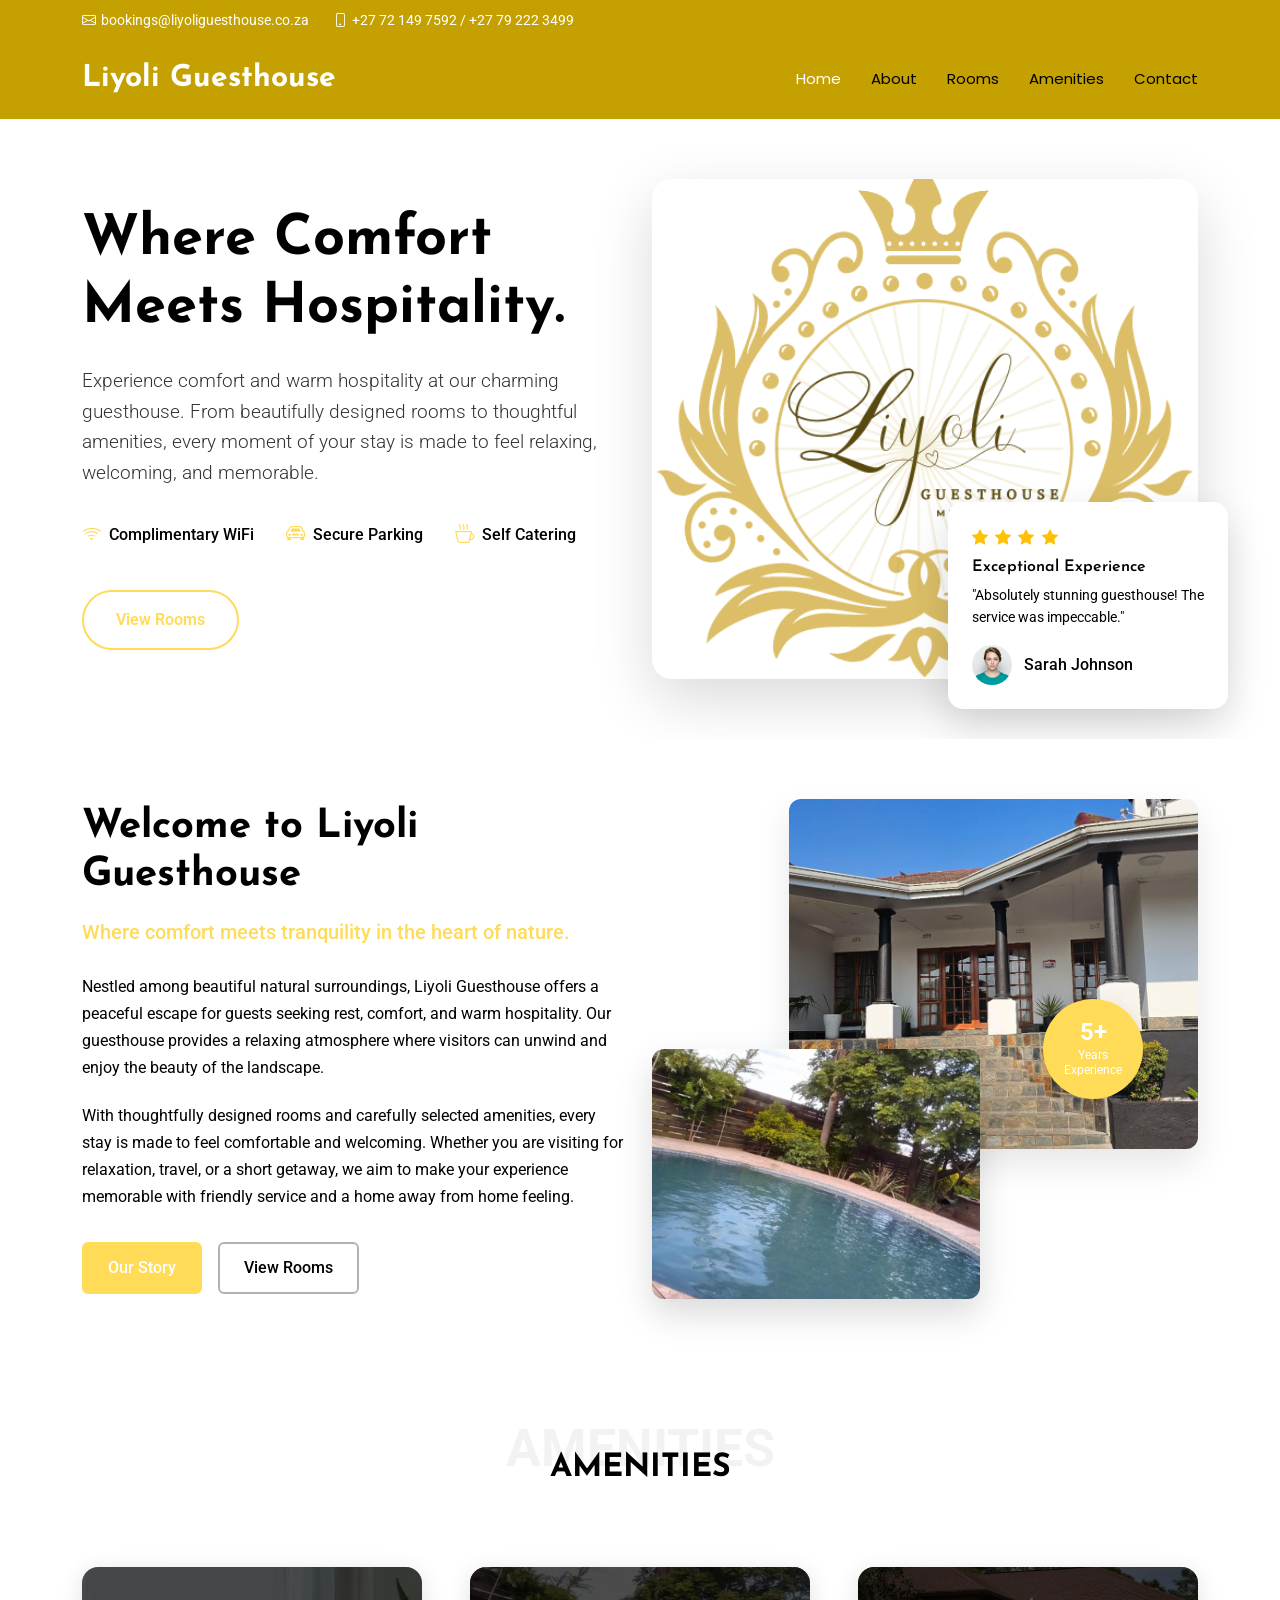
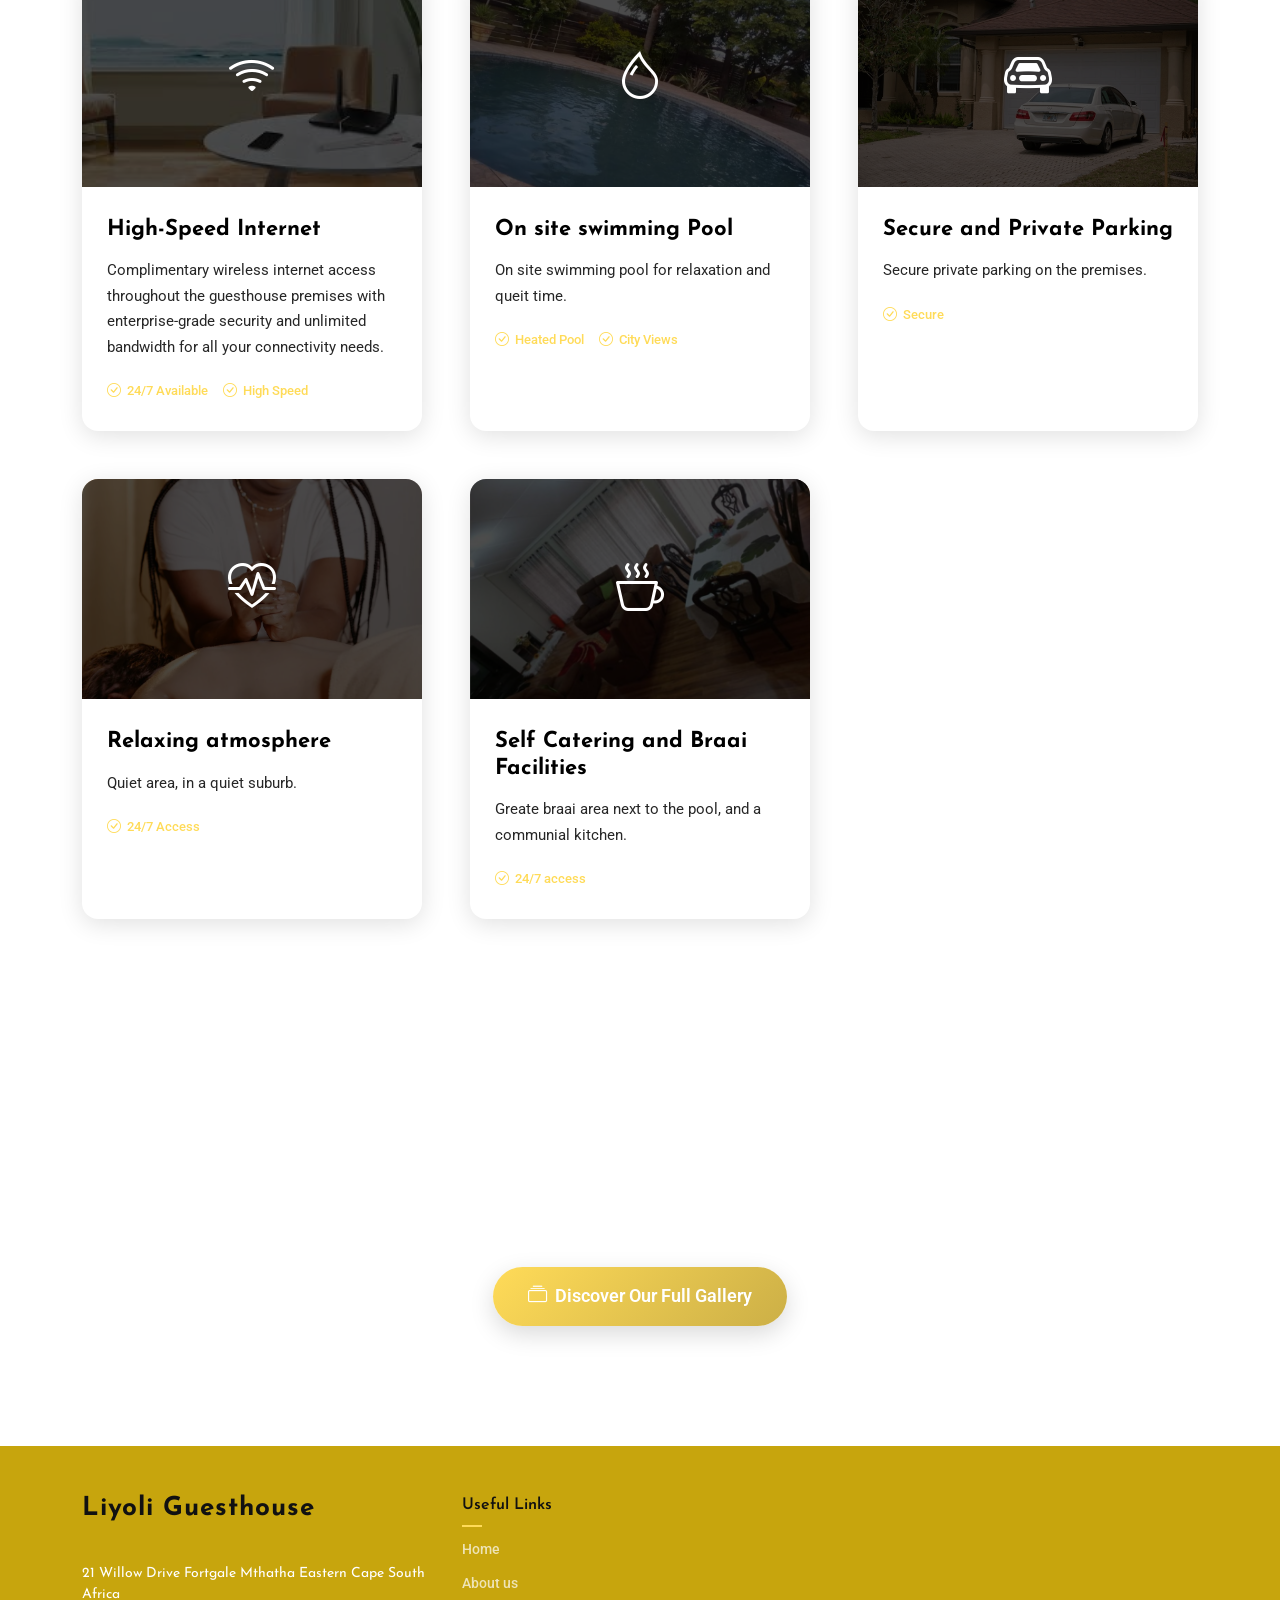
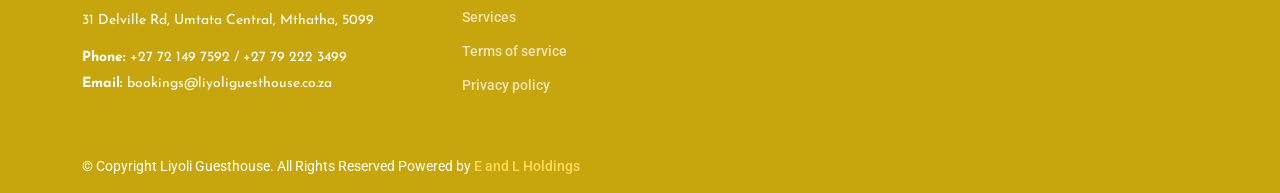
==== commit 3e1f9b5a: "spelling fix" ====
--- a/index.html
+++ b/index.html
@@ -615,7 +615,7 @@
                 </div>
               </div>
               <div class="facility-info">
-                <h4>Self Catering and Braa Facilities</h4>
+                <h4>Self Catering and Braai Facilities</h4>
                 <p>Greate braai area next to the pool, and a communial kitchen.</p>
                 <div class="facility-features">
                   <span><i class="bi bi-check-circle"></i> 24/7 access</span>
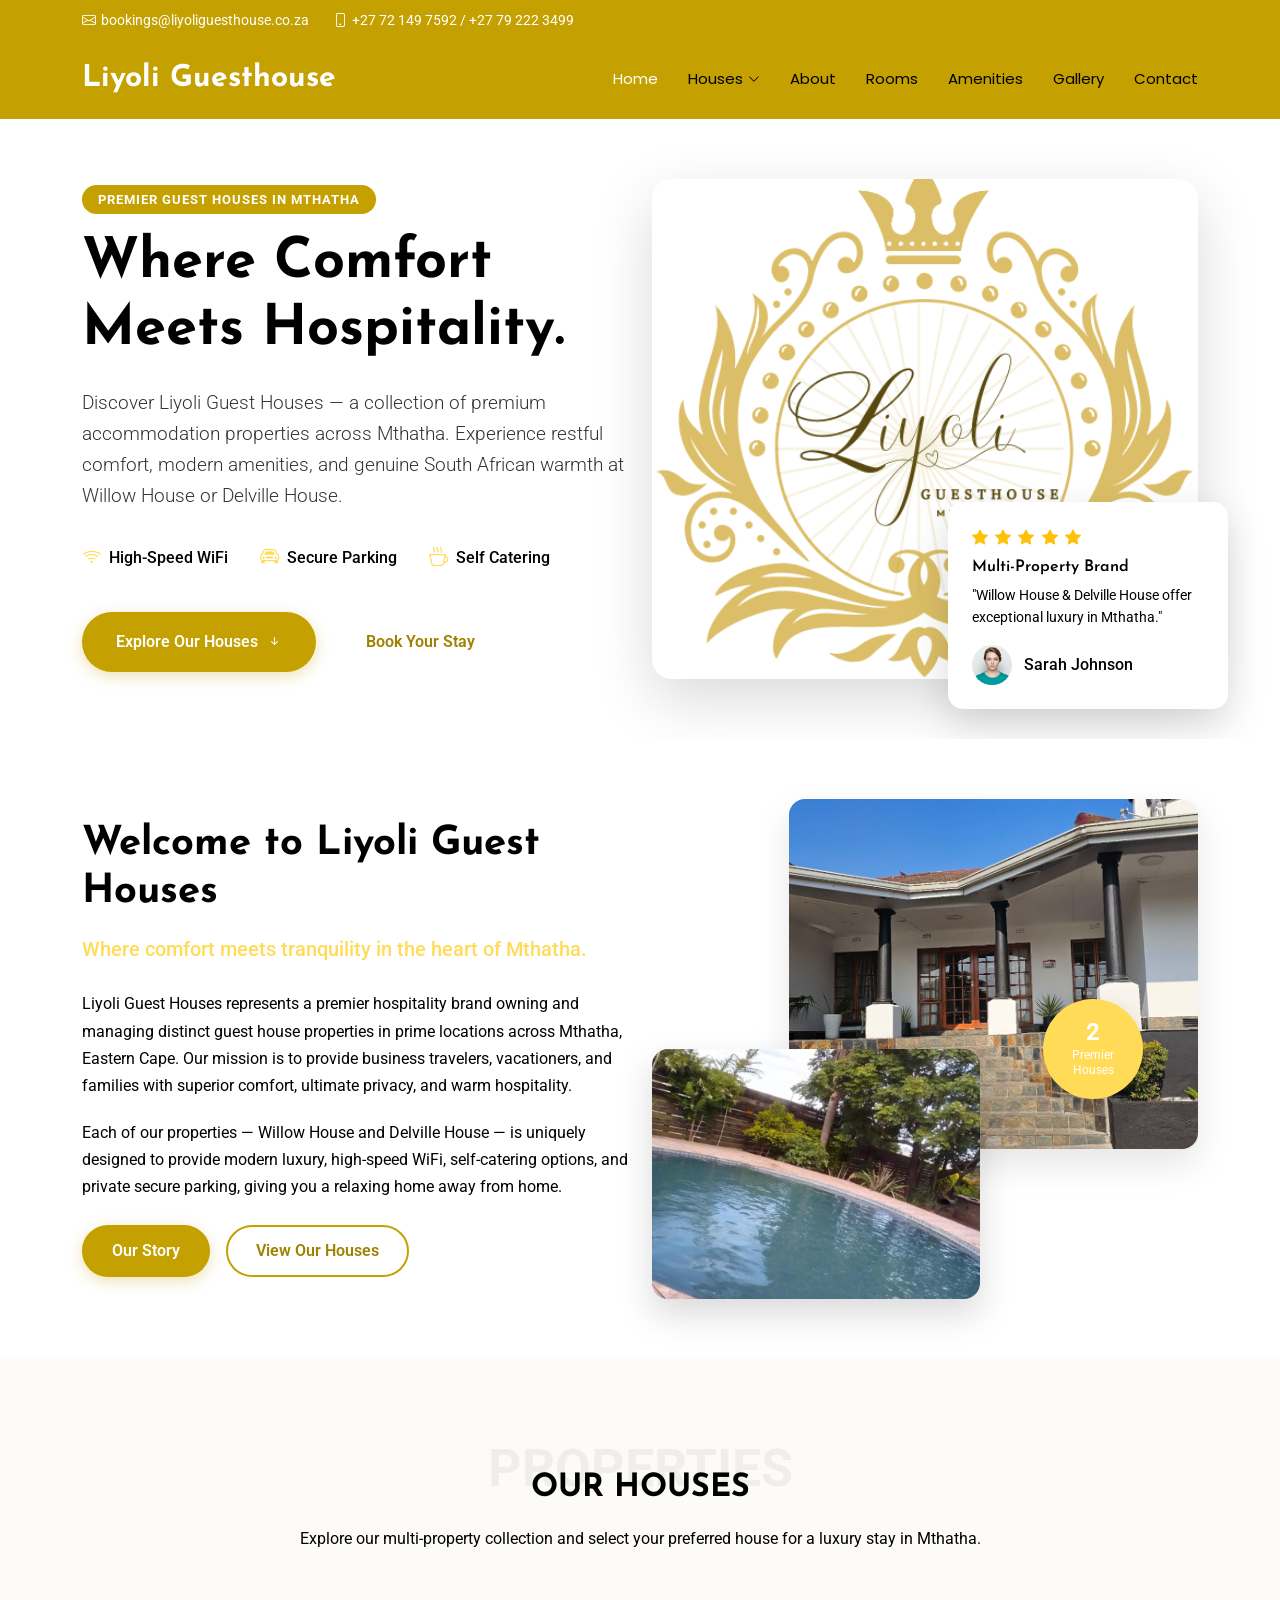
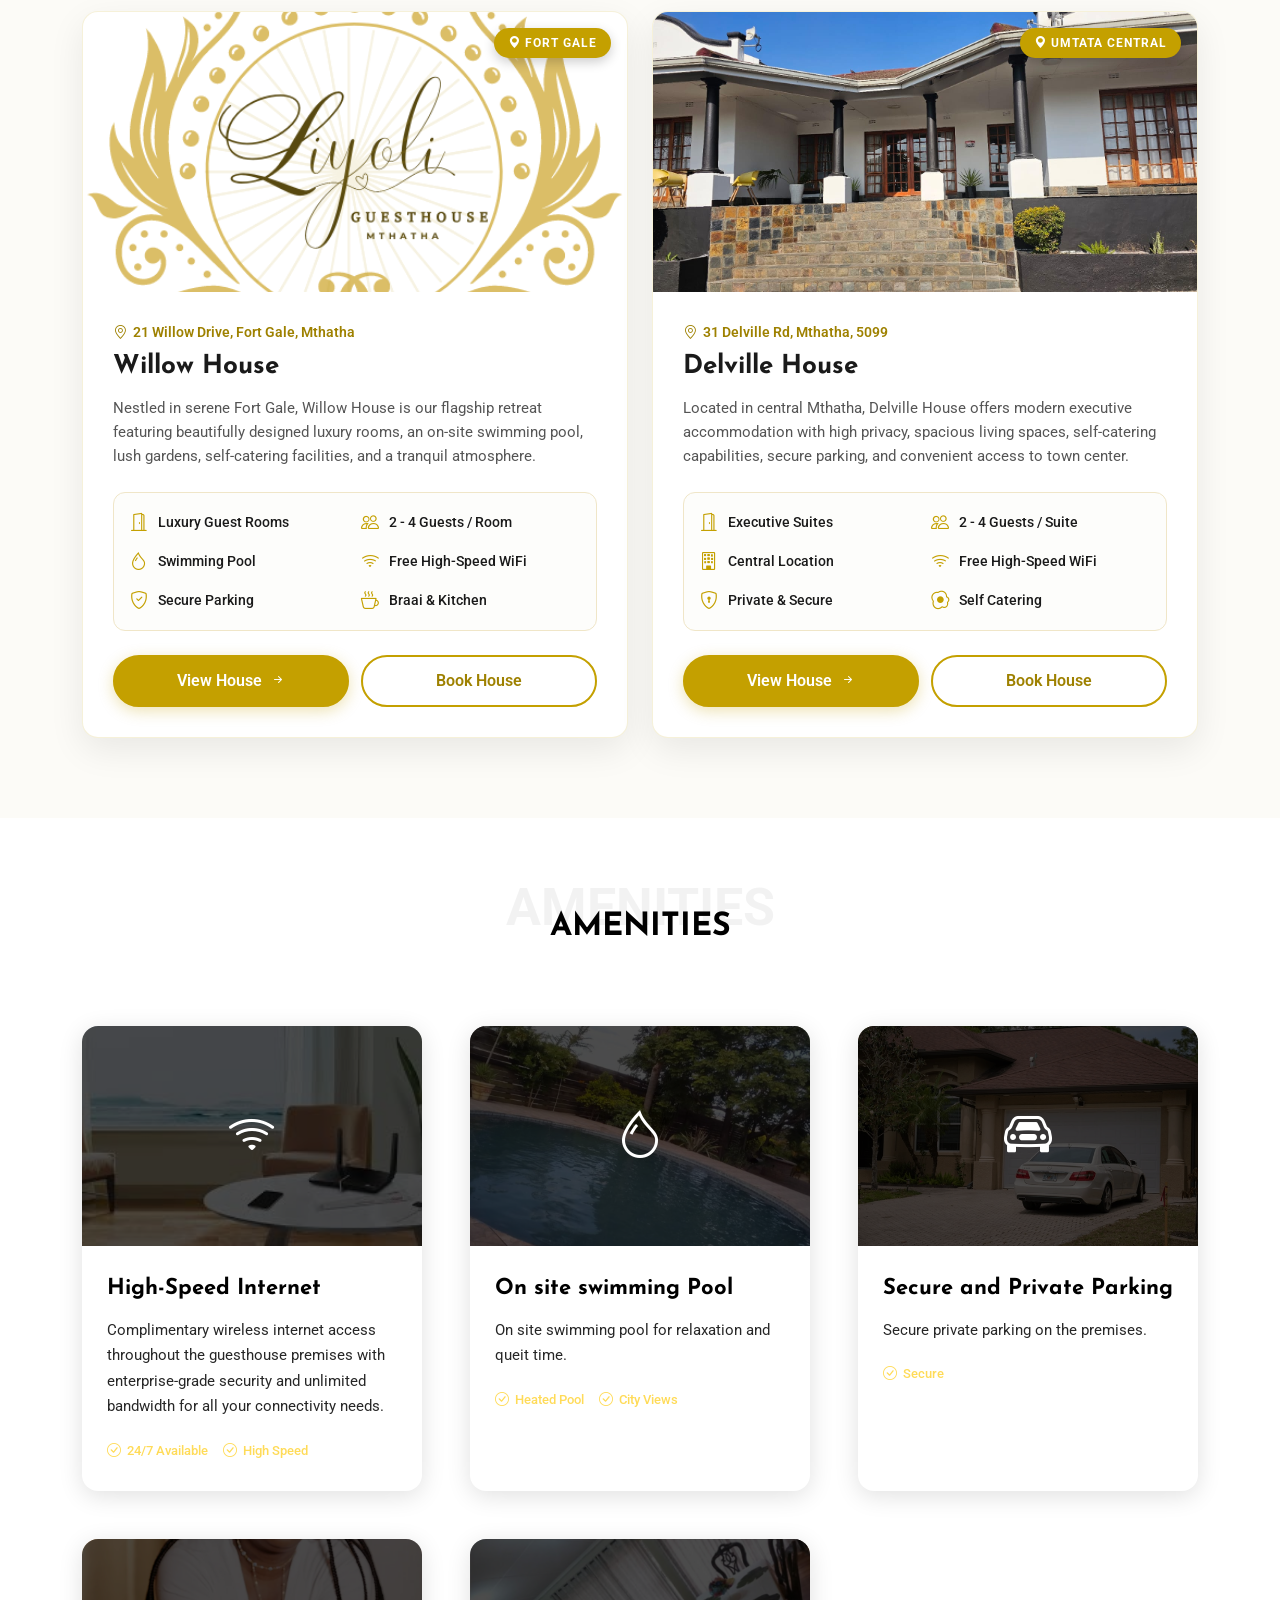
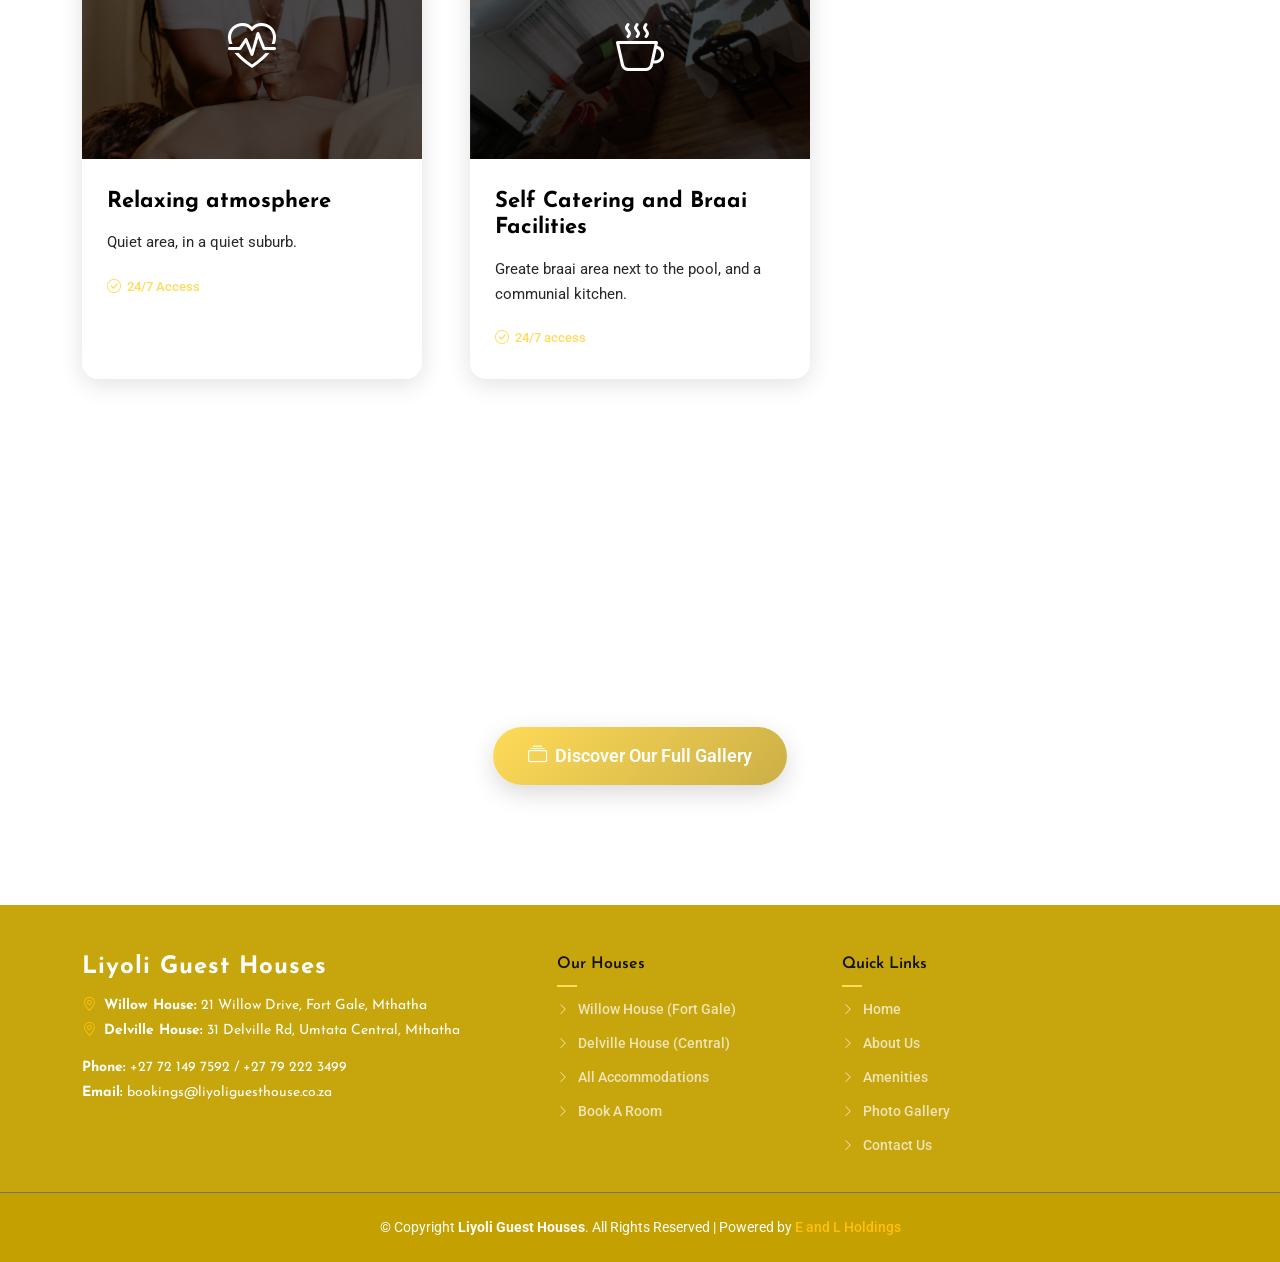
==== commit 8375a33f: "Updates to the site" ====
--- a/index.html
+++ b/index.html
@@ -67,42 +67,17 @@
         <nav id="navmenu" class="navmenu">
           <ul>
             <li><a href="index.html" class="active">Home</a></li>
+            <li class="dropdown"><a href="#"><span>Houses</span> <i class="bi bi-chevron-down toggle-dropdown"></i></a>
+              <ul>
+                <li><a href="willow-house.html"><i class="bi bi-house-door"></i> Willow House</a></li>
+                <li><a href="delville-house.html"><i class="bi bi-building"></i> Delville House</a></li>
+              </ul>
+            </li>
             <li><a href="about.html">About</a></li>
             <li><a href="rooms.html">Rooms</a></li>
             <li><a href="amenities.html">Amenities</a></li>
-            <!--<li><a href="location.html">Location</a></li>-->
-           <!-- <li class="dropdown"><a href="#"><span>Pages</span> <i class="bi bi-chevron-down toggle-dropdown"></i></a>
-              <ul>
-                <li><a href="room-details.html">Room Details</a></li>
-                <li><a href="restaurant.html">Restaurant</a></li>
-                <li><a href="offers.html">Offers</a></li>
-                <li><a href="events.html">Events</a></li>
-                <li><a href="gallery.html">Gallery</a></li>
-                <li><a href="booking.html">Booking</a></li>
-                <li><a href="terms.html">Terms Page</a></li>
-                <li><a href="privacy.html">Privacy Page</a></li>
-                <li><a href="404.html">404 Page</a></li>
-                <li><a href="starter-page.html">Starter Page</a></li>
-              </ul>
-            </li>-->
+            <li><a href="gallery.html">Gallery</a></li>
             <li><a href="contact.html">Contact</a></li>
-
-           <!-- <li class="dropdown">
-              <a href="#english">
-                <svg class="icon" viewBox="0 0 16 16" fill="none" xmlns="http://www.w3.org/2000/svg">
-                  <g id="SVGRepo_iconCarrier">
-                    <path fill-rule="evenodd" clip-rule="evenodd" d="M4 0H6V2H10V4H8.86807C8.57073 5.66996 7.78574 7.17117 6.6656 8.35112C7.46567 8.73941 8.35737 8.96842 9.29948 8.99697L10.2735 6H12.7265L15.9765 16H13.8735L13.2235 14H9.77647L9.12647 16H7.0235L8.66176 10.9592C7.32639 10.8285 6.08165 10.3888 4.99999 9.71246C3.69496 10.5284 2.15255 11 0.5 11H0V9H0.5C1.5161 9 2.47775 8.76685 3.33437 8.35112C2.68381 7.66582 2.14629 6.87215 1.75171 6H4.02179C4.30023 6.43491 4.62904 6.83446 4.99999 7.19044C5.88743 6.33881 6.53369 5.23777 6.82607 4H0V2H4V0ZM12.5735 12L11.5 8.69688L10.4265 12H12.5735Z" fill="currentColor"></path>
-                  </g>
-                </svg>
-                <span>English</span>
-                <i class="bi bi-chevron-down toggle-dropdown"></i></a>
-              <ul>
-                <li><a href="#french">French</a></li>
-                <li><a href="#deutsch">Deutsch</a></li>
-                <li><a href="#spanish">Spanish</a></li>
-              </ul>
-            </li>-->
-
           </ul>
           <i class="mobile-nav-toggle d-xl-none bi bi-list"></i>
         </nav>
@@ -124,12 +99,13 @@
 
           <div class="col-lg-6" data-aos="fade-right" data-aos-delay="200">
             <div class="hero-content">
+              <span class="badge mb-3 px-3 py-2 rounded-pill font-weight-bold" style="background-color: var(--gold-primary) !important; color: #ffffff !important; font-size: 13px; letter-spacing: 1px;">PREMIER GUEST HOUSES IN MTHATHA</span>
               <h1>Where Comfort Meets Hospitality.</h1>
-              <p class="lead">Experience comfort and warm hospitality at our charming guesthouse. From beautifully designed rooms to thoughtful amenities, every moment of your stay is made to feel relaxing, welcoming, and memorable.</p>
+              <p class="lead">Discover Liyoli Guest Houses — a collection of premium accommodation properties across Mthatha. Experience restful comfort, modern amenities, and genuine South African warmth at Willow House or Delville House.</p>
               <div class="hero-features">
                 <div class="feature-item">
                   <i class="bi bi-wifi"></i>
-                  <span>Complimentary WiFi</span>
+                  <span>High-Speed WiFi</span>
                 </div>
                 <div class="feature-item">
                   <i class="bi bi-car-front"></i>
@@ -140,9 +116,9 @@
                   <span>Self Catering</span>
                 </div>
               </div>
-              <div class="hero-buttons">
-                <!--<a href="booking.html" class="btn btn-primary">Book Now</a>-->
-                <a href="rooms.html" class="btn btn-outline">View Rooms</a>
+              <div class="hero-buttons d-flex flex-wrap gap-3">
+                <a href="#our-houses" class="btn btn-gold">Explore Our Houses <i class="bi bi-arrow-down-short"></i></a>
+                <a href="booking.html" class="btn btn-outline-gold">Book Your Stay</a>
               </div>
             </div>
           </div>
@@ -150,7 +126,7 @@
           <div class="col-lg-6" data-aos="fade-left" data-aos-delay="300">
             <div class="hero-images">
               <div class="main-image">
-                <img src="assets/img/hotel/showcase-3.webp" alt="Luxury Hotel" class="img-fluid">
+                <img src="assets/img/hotel/showcase-3.webp" alt="Liyoli Guest Houses" class="img-fluid rounded-4 shadow">
               </div>
               <div class="floating-card" data-aos="zoom-in" data-aos-delay="400">
                 <div class="card-content">
@@ -159,9 +135,10 @@
                     <i class="bi bi-star-fill"></i>
                     <i class="bi bi-star-fill"></i>
                     <i class="bi bi-star-fill"></i>
-                  </div>
-                  <h6>Exceptional Experience</h6>
-                  <p>"Absolutely stunning guesthouse! The service was impeccable."</p>
+                    <i class="bi bi-star-fill"></i>
+                  </div>
+                  <h6>Multi-Property Brand</h6>
+                  <p>"Willow House &amp; Delville House offer exceptional luxury in Mthatha."</p>
                   <div class="guest-info">
                     <img src="assets/img/person/person-f-3.webp" alt="Guest" class="guest-avatar">
                     <span>Sarah Johnson</span>
@@ -173,35 +150,6 @@
 
         </div>
 
-        <!--<div class="hero-stats" data-aos="fade-up">
-          <div class="row text-center">
-            <div class="col-md-3 col-6">
-              <div class="stat-item">
-                <span class="stat-number purecounter" data-purecounter-start="0" data-purecounter-end="150" data-purecounter-duration="1">150</span>
-                <span class="stat-label">Luxury Rooms</span>
-              </div>
-            </div>
-            <div class="col-md-3 col-6">
-              <div class="stat-item">
-                <span class="stat-number purecounter" data-purecounter-start="0" data-purecounter-end="5" data-purecounter-duration="1">5</span>
-                <span class="stat-label">Star Rating</span>
-              </div>
-            </div>
-            <div class="col-md-3 col-6">
-              <div class="stat-item">
-                <span class="stat-number purecounter" data-purecounter-start="0" data-purecounter-end="24" data-purecounter-duration="1">24</span>
-                <span class="stat-label">Hour Service</span>
-              </div>
-            </div>
-            <div class="col-md-3 col-6">
-              <div class="stat-item">
-                <span class="stat-number purecounter" data-purecounter-start="0" data-purecounter-end="98" data-purecounter-duration="1">98</span>
-                <span class="stat-label">Guest Satisfaction</span>
-              </div>
-            </div>
-          </div>
-        </div>-->
-
       </div>
 
     </section><!-- /Hotel Hero Section -->
@@ -215,29 +163,14 @@
 
           <div class="col-lg-6" data-aos="fade-right" data-aos-delay="200">
             <div class="about-content">
-              <h2>Welcome to Liyoli Guesthouse</h2>
-              <p class="lead">Where comfort meets tranquility in the heart of nature.</p>
-              <p>Nestled among beautiful natural surroundings, Liyoli Guesthouse offers a peaceful escape for guests seeking rest, comfort, and warm hospitality. Our guesthouse provides a relaxing atmosphere where visitors can unwind and enjoy the beauty of the landscape.</p>
-              <p>With thoughtfully designed rooms and carefully selected amenities, every stay is made to feel comfortable and welcoming. Whether you are visiting for relaxation, travel, or a short getaway, we aim to make your experience memorable with friendly service and a home away from home feeling.</p>
-
-             <!-- <div class="stats-row">
-                <div class="stat-item">
-                  <div class="stat-number">185</div>
-                  <div class="stat-label">Luxury Rooms</div>
-                </div>
-                <div class="stat-item">
-                  <div class="stat-number">98%</div>
-                  <div class="stat-label">Guest Satisfaction</div>
-                </div>
-                <div class="stat-item">
-                  <div class="stat-number">30</div>
-                  <div class="stat-label">Years of Excellence</div>
-                </div>
-              </div><!-- End Stats Row -->
-
-              <div class="about-actions">
-                <a href="about.html" class="btn-primary">Our Story</a>
-                <a href="rooms.html" class="btn-secondary">View Rooms</a>
+              <h2>Welcome to Liyoli Guest Houses</h2>
+              <p class="lead">Where comfort meets tranquility in the heart of Mthatha.</p>
+              <p>Liyoli Guest Houses represents a premier hospitality brand owning and managing distinct guest house properties in prime locations across Mthatha, Eastern Cape. Our mission is to provide business travelers, vacationers, and families with superior comfort, ultimate privacy, and warm hospitality.</p>
+              <p>Each of our properties — Willow House and Delville House — is uniquely designed to provide modern luxury, high-speed WiFi, self-catering options, and private secure parking, giving you a relaxing home away from home.</p>
+
+              <div class="about-actions mt-4 d-flex gap-3">
+                <a href="about.html" class="btn btn-gold">Our Story</a>
+                <a href="#our-houses" class="btn btn-outline-gold">View Our Houses</a>
               </div>
             </div>
           </div><!-- End About Content -->
@@ -245,15 +178,15 @@
           <div class="col-lg-6" data-aos="fade-left" data-aos-delay="300">
             <div class="about-images">
               <div class="main-image">
-                <img src="assets/img/Delville house/houseview.jpeg" alt="Grandview Resort Main View" class="img-fluid">
+                <img src="assets/img/Delville house/houseview.jpeg" alt="Liyoli Guest Houses Main View" class="img-fluid rounded-4 shadow">
               </div>
               <div class="secondary-image">
-                <img src="assets/img/hotel/showcase-8.webp" alt="Luxury Suite Interior" class="img-fluid">
+                <img src="assets/img/hotel/showcase-8.webp" alt="Luxury Suite Interior" class="img-fluid rounded-4 shadow">
               </div>
               <div class="experience-badge">
                 <div class="badge-content">
-                  <span class="badge-number">5+</span>
-                  <span class="badge-text">Years<br>Experience</span>
+                  <span class="badge-number">2</span>
+                  <span class="badge-text">Premier<br>Houses</span>
                 </div>
               </div>
             </div>
@@ -264,6 +197,136 @@
       </div>
 
     </section><!-- /About Home Section -->
+
+    <!-- Our Houses Section -->
+    <section id="our-houses" class="our-houses-section section">
+
+      <!-- Section Title -->
+      <div class="container section-title" data-aos="fade-up">
+        <span class="description-title">Properties</span>
+        <h2>Our Houses</h2>
+        <p>Explore our multi-property collection and select your preferred house for a luxury stay in Mthatha.</p>
+      </div><!-- End Section Title -->
+
+      <div class="container" data-aos="fade-up" data-aos-delay="100">
+
+        <div class="row g-4">
+
+          <!-- Willow House Card -->
+          <div class="col-lg-6" data-aos="fade-up" data-aos-delay="200">
+            <div class="house-card">
+              <div class="card-img-wrapper">
+                <img src="assets/img/hotel/showcase-3.webp" alt="Willow House">
+                <div class="property-badge"><i class="bi bi-geo-alt-fill me-1"></i>Fort Gale</div>
+              </div>
+              <div class="card-content">
+                <div class="location-tag">
+                  <i class="bi bi-geo-alt"></i> 21 Willow Drive, Fort Gale, Mthatha
+                </div>
+                <h3 class="house-title">Willow House</h3>
+                <p class="house-description">
+                  Nestled in serene Fort Gale, Willow House is our flagship retreat featuring beautifully designed luxury rooms, an on-site swimming pool, lush gardens, self-catering facilities, and a tranquil atmosphere.
+                </p>
+
+                <div class="key-info-grid">
+                  <div class="info-item">
+                    <i class="bi bi-door-open"></i>
+                    <span>Luxury Guest Rooms</span>
+                  </div>
+                  <div class="info-item">
+                    <i class="bi bi-people"></i>
+                    <span>2 - 4 Guests / Room</span>
+                  </div>
+                  <div class="info-item">
+                    <i class="bi bi-droplet"></i>
+                    <span>Swimming Pool</span>
+                  </div>
+                  <div class="info-item">
+                    <i class="bi bi-wifi"></i>
+                    <span>Free High-Speed WiFi</span>
+                  </div>
+                  <div class="info-item">
+                    <i class="bi bi-shield-check"></i>
+                    <span>Secure Parking</span>
+                  </div>
+                  <div class="info-item">
+                    <i class="bi bi-cup-hot"></i>
+                    <span>Braai &amp; Kitchen</span>
+                  </div>
+                </div>
+
+                <div class="card-actions">
+                  <a href="willow-house.html" class="btn btn-gold">
+                    View House <i class="bi bi-arrow-right-short"></i>
+                  </a>
+                  <a href="booking.html?house=willow" class="btn btn-outline-gold">
+                    Book House
+                  </a>
+                </div>
+              </div>
+            </div>
+          </div><!-- End Willow House Card -->
+
+          <!-- Delville House Card -->
+          <div class="col-lg-6" data-aos="fade-up" data-aos-delay="300">
+            <div class="house-card">
+              <div class="card-img-wrapper">
+                <img src="assets/img/Delville house/houseview.jpeg" alt="Delville House">
+                <div class="property-badge"><i class="bi bi-geo-alt-fill me-1"></i>Umtata Central</div>
+              </div>
+              <div class="card-content">
+                <div class="location-tag">
+                  <i class="bi bi-geo-alt"></i> 31 Delville Rd, Mthatha, 5099
+                </div>
+                <h3 class="house-title">Delville House</h3>
+                <p class="house-description">
+                  Located in central Mthatha, Delville House offers modern executive accommodation with high privacy, spacious living spaces, self-catering capabilities, secure parking, and convenient access to town center.
+                </p>
+
+                <div class="key-info-grid">
+                  <div class="info-item">
+                    <i class="bi bi-door-open"></i>
+                    <span>Executive Suites</span>
+                  </div>
+                  <div class="info-item">
+                    <i class="bi bi-people"></i>
+                    <span>2 - 4 Guests / Suite</span>
+                  </div>
+                  <div class="info-item">
+                    <i class="bi bi-building"></i>
+                    <span>Central Location</span>
+                  </div>
+                  <div class="info-item">
+                    <i class="bi bi-wifi"></i>
+                    <span>Free High-Speed WiFi</span>
+                  </div>
+                  <div class="info-item">
+                    <i class="bi bi-shield-lock"></i>
+                    <span>Private &amp; Secure</span>
+                  </div>
+                  <div class="info-item">
+                    <i class="bi bi-egg-fried"></i>
+                    <span>Self Catering</span>
+                  </div>
+                </div>
+
+                <div class="card-actions">
+                  <a href="delville-house.html" class="btn btn-gold">
+                    View House <i class="bi bi-arrow-right-short"></i>
+                  </a>
+                  <a href="booking.html?house=delville" class="btn btn-outline-gold">
+                    Book House
+                  </a>
+                </div>
+              </div>
+            </div>
+          </div><!-- End Delville House Card -->
+
+        </div>
+
+      </div>
+
+    </section><!-- /Our Houses Section -->
 
     <!-- Rooms Showcase Section -->
     <!--section id="rooms-showcase" class="rooms-showcase section">
@@ -1357,100 +1420,53 @@
     <div class="footer-top">
       <div class="container">
         <div class="row gy-4">
-          <div class="col-lg-4 col-md-6 footer-about">
-            <a href="index.html" class="logo d-flex align-items-center">
-              <span class="sitename">Liyoli Guesthouse</span>
+          <div class="col-lg-5 col-md-6 footer-about">
+            <a href="index.html" class="logo d-flex align-items-center mb-3">
+              <span class="sitename fs-4 font-weight-bold text-white">Liyoli Guest Houses</span>
             </a>
-            <div class="footer-contact pt-3">
-              <p>21 Willow Drive Fortgale Mthatha Eastern Cape South Africa</p>
-              <p>31 Delville Rd, Umtata Central, Mthatha, 5099</p>
-              <p class="mt-3"><strong>Phone:</strong> <span>+27 72 149 7592 / +27 79 222 3499</span></p>
-              <p><strong>Email:</strong> <span>bookings@liyoliguesthouse.co.za</span></p>
+            <div class="footer-contact">
+              <p class="mb-1"><i class="bi bi-geo-alt me-2 text-warning"></i><strong>Willow House:</strong> 21 Willow Drive, Fort Gale, Mthatha</p>
+              <p class="mb-2"><i class="bi bi-geo-alt me-2 text-warning"></i><strong>Delville House:</strong> 31 Delville Rd, Umtata Central, Mthatha</p>
+              <p class="mt-3 mb-1"><strong>Phone:</strong> <span>+27 72 149 7592 / +27 79 222 3499</span></p>
+              <p class="mb-0"><strong>Email:</strong> <span>bookings@liyoliguesthouse.co.za</span></p>
             </div>
           </div>
 
-          <div class="col-lg-2 col-md-3 footer-links">
-            <h4>Useful Links</h4>
+          <div class="col-lg-3 col-md-3 footer-links">
+            <h4>Our Houses</h4>
             <ul>
-              <li><a href="#">Home</a></li>
-              <li><a href="#">About us</a></li>
-              <li><a href="#">Services</a></li>
-              <li><a href="#">Terms of service</a></li>
-              <li><a href="#">Privacy policy</a></li>
+              <li><a href="willow-house.html"><i class="bi bi-chevron-right me-1"></i> Willow House (Fort Gale)</a></li>
+              <li><a href="delville-house.html"><i class="bi bi-chevron-right me-1"></i> Delville House (Central)</a></li>
+              <li><a href="rooms.html"><i class="bi bi-chevron-right me-1"></i> All Accommodations</a></li>
+              <li><a href="booking.html"><i class="bi bi-chevron-right me-1"></i> Book A Room</a></li>
             </ul>
           </div>
-          <footer>
-       <p>
-            © Copyright Liyoli Guesthouse. All Rights Reserved  
-            Powered by 
-            <a href="https://eandlholdings.co.za/" target="_blank">
-              E and L Holdings
-            </a>
-          </p>
-        </footer>
-
-          <!--<div class="col-lg-2 col-md-3 footer-links">
-            <h4>Our Services</h4>
+
+          <div class="col-lg-4 col-md-3 footer-links">
+            <h4>Quick Links</h4>
             <ul>
-              <li><a href="#">Web Design</a></li>
-              <li><a href="#">Web Development</a></li>
-              <li><a href="#">Product Management</a></li>
-              <li><a href="#">Marketing</a></li>
-              <li><a href="#">Graphic Design</a></li>
+              <li><a href="index.html"><i class="bi bi-chevron-right me-1"></i> Home</a></li>
+              <li><a href="about.html"><i class="bi bi-chevron-right me-1"></i> About Us</a></li>
+              <li><a href="amenities.html"><i class="bi bi-chevron-right me-1"></i> Amenities</a></li>
+              <li><a href="gallery.html"><i class="bi bi-chevron-right me-1"></i> Photo Gallery</a></li>
+              <li><a href="contact.html"><i class="bi bi-chevron-right me-1"></i> Contact Us</a></li>
             </ul>
           </div>
-
-          <div class="col-lg-2 col-md-3 footer-links">
-            <h4>Hic solutasetp</h4>
-            <ul>
-              <li><a href="#">Molestiae accusamus iure</a></li>
-              <li><a href="#">Excepturi dignissimos</a></li>
-              <li><a href="#">Suscipit distinctio</a></li>
-              <li><a href="#">Dilecta</a></li>
-              <li><a href="#">Sit quas consectetur</a></li>
-            </ul>
-          </div>
-
-          <div class="col-lg-2 col-md-3 footer-links">
-            <h4>Nobis illum</h4>
-            <ul>
-              <li><a href="#">Ipsam</a></li>
-              <li><a href="#">Laudantium dolorum</a></li>
-              <li><a href="#">Dinera</a></li>
-              <li><a href="#">Trodelas</a></li>
-              <li><a href="#">Flexo</a></li>
-            </ul>
-          </div>-->
-
         </div>
       </div>
     </div>
 
-   <!-- <div class="copyright text-center">
-      <div class="container d-flex flex-column flex-lg-row justify-content-center justify-content-lg-between align-items-center">
-
-        <div class="d-flex flex-column align-items-center align-items-lg-start">
-          <div>
-            © Copyright <strong><span>MyWebsite</span></strong>. All Rights Reserved
-          </div>
-          <div class="credits">
-            <!-- All the links in the footer should remain intact. -->
-            <!-- You can delete the links only if you purchased the pro version. -->
-            <!-- Licensing information: https://bootstrapmade.com/license/ -->
-            <!-- Purchase the pro version with working PHP/AJAX contact form: https://bootstrapmade.com/herobiz-bootstrap-business-template/ 
-            Designed by <a href="https://bootstrapmade.com/">BootstrapMade</a> | <a href="https://bootstrapmade.com/tools/">DevTools</a>
-          </div>
-        </div>
-
-        <div class="social-links order-first order-lg-last mb-3 mb-lg-0">
-          <a href=""><i class="bi bi-twitter-x"></i></a>
-          <a href=""><i class="bi bi-facebook"></i></a>
-          <a href=""><i class="bi bi-instagram"></i></a>
-          <a href=""><i class="bi bi-linkedin"></i></a>
-        </div>
-
+    <div class="copyright text-center py-4 border-top border-secondary">
+      <div class="container">
+        <p class="mb-0">
+          © Copyright <strong>Liyoli Guest Houses</strong>. All Rights Reserved | 
+          Powered by 
+          <a href="https://eandlholdings.co.za/" target="_blank" class="text-warning font-weight-bold">
+            E and L Holdings
+          </a>
+        </p>
       </div>
-    </div>-->
+    </div>
 
   </footer>
 
--- a/assets/css/main.css
+++ b/assets/css/main.css
@@ -1,7174 +1,7565 @@
-/**
-* Template Name: Grandoria
-* Template URL: https://bootstrapmade.com/grandoria-bootstrap-hotel-template/
-* Updated: Jul 29 2025 with Bootstrap v5.3.7
-* Author: BootstrapMade.com
-* License: https://bootstrapmade.com/license/
-*/
-
-@charset "UTF-8";
-
-/*--------------------------------------------------------------
-# Font & Color Variables
-# Help: https://bootstrapmade.com/color-system/
---------------------------------------------------------------*/
-/* Fonts */
-:root {
-  --default-font: "Roboto",  system-ui, -apple-system, "Segoe UI", Roboto, "Helvetica Neue", Arial, "Noto Sans", "Liberation Sans", sans-serif, "Apple Color Emoji", "Segoe UI Emoji", "Segoe UI Symbol", "Noto Color Emoji";
-  --heading-font: "Josefin Sans",  sans-serif;
-  --nav-font: "Poppins",  sans-serif;
-}
-
-/* Global Colors - The following color variables are used throughout the website. Updating them here will change the color scheme of the entire website */
-:root { 
-  --background-color: #ffffff; /* White background for the whole website */
-  --default-color: #000000; /* Black text for normal content */
-  --heading-color: #000000; /* Black headings */
-  --accent-color: #FFDB58; /* Gold for navbar, buttons, links, highlights */
-  --surface-color: #ffffff; /* White for cards/sections */
-  --contrast-color: #ffffff; /* White text when placed on gold backgrounds */
-}
-
-/* Nav Menu Colors - The following color variables are used specifically for the navigation menu. They are separate from the global colors to allow for more customization options */
-:root {
-  --nav-color: #000000;  /* Default navbar link color (black text) */
-  --nav-hover-color:  #ffffff; /* Gold hover effect for links */
-  --nav-mobile-background-color: #D4AF37; /* Gold background for mobile menu */
-  --nav-dropdown-background-color: #ffffff; /* White dropdown background */
-  --nav-dropdown-color: #000000; /* Black text in dropdown menu */
-  --nav-dropdown-hover-color: #ffffff; /* Gold hover for dropdown links */
-}
-
-/* Color Presets - These classes override global colors when applied to any section or element */
-
-.light-background {
-  --background-color: #ffffff; /* White background */
-  --surface-color: #ffffff; /* White cards/surfaces */
-}
-
-.dark-background {
-  --background-color: #C4A000; /* Black section background */
-  --default-color: #ffffff; /* White text on dark background */
-  --heading-color: #111111; /* Gold headings */
-  --surface-color: #111111; /* Slightly lighter black for cards */
-  --contrast-color: #ffffff; /* White text for readability */
-}
-
-/* Smooth scroll */
-:root {
-  scroll-behavior: smooth;
-}
-
-/*--------------------------------------------------------------
-# General Styling & Shared Classes
---------------------------------------------------------------*/
-body {
-  color: var(--default-color);
-  background-color: var(--background-color);
-  font-family: var(--default-font);
-}
-
-a {
-  color: var(--accent-color);
-  text-decoration: none;
-  transition: 0.3s;
-}
-
-a:hover {
-  color: color-mix(in srgb, var(--accent-color), transparent 25%);
-  text-decoration: none;
-}
-
-h1,
-h2,
-h3,
-h4,
-h5,
-h6 {
-  color: var(--heading-color);
-  font-family: var(--heading-font);
-}
-
-
-/* PHP Email Form Messages
-------------------------------*/
-.php-email-form .error-message {
-  display: none;
-  background: #df1529;
-  color: #ffffff;
-  text-align: left;
-  padding: 15px;
-  margin-bottom: 24px;
-  font-weight: 600;
-}
-
-.php-email-form .sent-message {
-  display: none;
-  color: #ffffff;
-  background: #059652;
-  text-align: center;
-  padding: 15px;
-  margin-bottom: 24px;
-  font-weight: 600;
-}
-
-.php-email-form .loading {
-  display: none;
-  background: var(--surface-color);
-  text-align: center;
-  padding: 15px;
-  margin-bottom: 24px;
-}
-
-.php-email-form .loading:before {
-  content: "";
-  display: inline-block;
-  border-radius: 50%;
-  width: 24px;
-  height: 24px;
-  margin: 0 10px -6px 0;
-  border: 3px solid var(--accent-color);
-  border-top-color: var(--surface-color);
-  animation: php-email-form-loading 1s linear infinite;
-}
-
-@keyframes php-email-form-loading {
-  0% {
-    transform: rotate(0deg);
-  }
-
-  100% {
-    transform: rotate(360deg);
-  }
-}
-
-/*--------------------------------------------------------------
-# Global Header
---------------------------------------------------------------*/
-.header {
-  --background-color: #C4A000;
-  --heading-color: #ffffff;
-  color: var(--default-color);
-  transition: all 0.5s;
-  z-index: 997;
-  background-color: var(--background-color);
-}
-
-.header .topbar {
-  background-color: var(--background-color);
-  height: 40px;
-  padding: 0;
-  font-size: 14px;
-  transition: all 0.5s;
-}
-
-.header .topbar .contact-info i {
-  font-style: normal;
-  color: var(--contrast-color);
-}
-
-.header .topbar .contact-info i a,
-.header .topbar .contact-info i span {
-  padding-left: 5px;
-  color: var(--contrast-color);
-}
-
-@media (max-width: 575px) {
-
-  .header .topbar .contact-info i a,
-  .header .topbar .contact-info i span {
-    font-size: 13px;
-  }
-}
-
-.header .topbar .contact-info i a {
-  line-height: 0;
-  transition: 0.3s;
-}
-
-.header .topbar .contact-info i a:hover {
-  color: var(--contrast-color);
-  text-decoration: underline;
-}
-
-.header .topbar .social-links a {
-  color: color-mix(in srgb, var(--contrast-color), transparent 40%);
-  line-height: 0;
-  transition: 0.3s;
-  margin-left: 20px;
-}
-
-.header .topbar .social-links a:hover {
-  color: var(--contrast-color);
-}
-
-.header .branding {
-  min-height: 60px;
-  padding: 10px 0;
-}
-
-.header .logo {
-  line-height: 1;
-}
-
-.header .logo img {
-  max-height: 36px;
-  margin-right: 8px;
-}
-
-.header .logo h1 {
-  font-size: 30px;
-  margin: 0;
-  font-weight: 700;
-  color: var(--heading-color);
-}
-
-.scrolled .header {
-  box-shadow: 0px 0 18px rgba(0, 0, 0, 0.1);
-}
-
-.scrolled .header .topbar {
-  height: 0;
-  visibility: hidden;
-  overflow: hidden;
-}
-
-/*--------------------------------------------------------------
-# Navigation Menu
---------------------------------------------------------------*/
-/* Navmenu - Desktop */
-@media (min-width: 1200px) {
-  .navmenu {
-    padding: 0;
-  }
-
-  .navmenu svg {
-    height: 16px;
-    padding-right: 10px;
-  }
-
-  .navmenu ul {
-    margin: 0;
-    padding: 0;
-    display: flex;
-    list-style: none;
-    align-items: center;
-  }
-
-  .navmenu li {
-    position: relative;
-  }
-
-  .navmenu a,
-  .navmenu a:focus {
-    color: var(--nav-color);
-    padding: 18px 15px;
-    font-size: 15px;
-    font-family: var(--nav-font);
-    font-weight: 400;
-    display: flex;
-    align-items: center;
-    justify-content: space-between;
-    white-space: nowrap;
-    transition: 0.3s;
-  }
-
-  .navmenu a i,
-  .navmenu a:focus i {
-    font-size: 12px;
-    line-height: 0;
-    margin-left: 5px;
-    transition: 0.3s;
-  }
-
-  .navmenu li:last-child a {
-    padding-right: 0;
-  }
-
-  .navmenu li:hover>a,
-  .navmenu .active,
-  .navmenu .active:focus {
-    color: var(--nav-hover-color);
-  }
-
-  .navmenu .dropdown ul {
-    margin: 0;
-    padding: 10px 0;
-    background: var(--nav-dropdown-background-color);
-    display: block;
-    position: absolute;
-    visibility: hidden;
-    left: 14px;
-    top: 130%;
-    opacity: 0;
-    transition: 0.3s;
-    border-radius: 4px;
-    z-index: 99;
-    box-shadow: 0px 0px 30px rgba(0, 0, 0, 0.1);
-  }
-
-  .navmenu .dropdown ul li {
-    min-width: 200px;
-  }
-
-  .navmenu .dropdown ul a {
-    padding: 10px 20px;
-    font-size: 15px;
-    text-transform: none;
-    color: var(--nav-dropdown-color);
-  }
-
-  .navmenu .dropdown ul a i {
-    font-size: 12px;
-  }
-
-  .navmenu .dropdown ul a:hover,
-  .navmenu .dropdown ul .active,
-  .navmenu .dropdown ul .active:hover,
-  .navmenu .dropdown ul li:hover>a {
-    color: var(--nav-dropdown-hover-color);
-  }
-
-  .navmenu .dropdown:hover>ul {
-    opacity: 1;
-    top: 100%;
-    visibility: visible;
-  }
-
-  .navmenu .dropdown .dropdown ul {
-    top: 0;
-    left: -90%;
-    visibility: hidden;
-  }
-
-  .navmenu .dropdown .dropdown:hover>ul {
-    opacity: 1;
-    top: 0;
-    left: -100%;
-    visibility: visible;
-  }
-}
-
-/* Navmenu - Mobile */
-@media (max-width: 1199px) {
-  .mobile-nav-toggle {
-    color: var(--nav-color);
-    font-size: 28px;
-    line-height: 0;
-    margin-right: 10px;
-    cursor: pointer;
-    transition: color 0.3s;
-  }
-
-  .navmenu {
-    padding: 0;
-    z-index: 9997;
-  }
-
-  .navmenu svg {
-    height: 16px;
-    padding-right: 10px;
-  }
-
-  .navmenu ul {
-    display: none;
-    list-style: none;
-    position: absolute;
-    inset: 60px 20px 20px 20px;
-    padding: 10px 0;
-    margin: 0;
-    border-radius: 6px;
-    background-color: var(--nav-mobile-background-color);
-    overflow-y: auto;
-    transition: 0.3s;
-    z-index: 9998;
-    box-shadow: 0px 0px 30px rgba(0, 0, 0, 0.1);
-  }
-
-  .navmenu a,
-  .navmenu a:focus {
-    color: var(--nav-dropdown-color);
-    padding: 10px 20px;
-    font-family: var(--nav-font);
-    font-size: 17px;
-    font-weight: 500;
-    display: flex;
-    align-items: center;
-    justify-content: space-between;
-    white-space: nowrap;
-    transition: 0.3s;
-  }
-
-  .navmenu a i,
-  .navmenu a:focus i {
-    font-size: 12px;
-    line-height: 0;
-    margin-left: 5px;
-    width: 30px;
-    height: 30px;
-    display: flex;
-    align-items: center;
-    justify-content: center;
-    border-radius: 50%;
-    transition: 0.3s;
-    background-color: color-mix(in srgb, var(--accent-color), transparent 90%);
-  }
-
-  .navmenu a i:hover,
-  .navmenu a:focus i:hover {
-    background-color: var(--accent-color);
-    color: var(--contrast-color);
-  }
-
-  .navmenu a:hover,
-  .navmenu .active,
-  .navmenu .active:focus {
-    color: var(--nav-dropdown-hover-color);
-  }
-
-  .navmenu .active i,
-  .navmenu .active:focus i {
-    background-color: var(--accent-color);
-    color: var(--contrast-color);
-    transform: rotate(180deg);
-  }
-
-  .navmenu .dropdown ul {
-    position: static;
-    display: none;
-    z-index: 99;
-    padding: 10px 0;
-    margin: 10px 20px;
-    background-color: var(--nav-dropdown-background-color);
-    border: 1px solid color-mix(in srgb, var(--default-color), transparent 90%);
-    box-shadow: none;
-    transition: all 0.5s ease-in-out;
-  }
-
-  .navmenu .dropdown ul ul {
-    background-color: rgba(33, 37, 41, 0.1);
-  }
-
-  .navmenu .dropdown>.dropdown-active {
-    display: block;
-    background-color: rgba(33, 37, 41, 0.03);
-  }
-
-  .mobile-nav-active {
-    overflow: hidden;
-  }
-
-  .mobile-nav-active .mobile-nav-toggle {
-    color: #fff;
-    position: absolute;
-    font-size: 32px;
-    top: 15px;
-    right: 15px;
-    margin-right: 0;
-    z-index: 9999;
-  }
-
-  .mobile-nav-active .navmenu {
-    position: fixed;
-    overflow: hidden;
-    inset: 0;
-    background: rgba(33, 37, 41, 0.8);
-    transition: 0.3s;
-  }
-
-  .mobile-nav-active .navmenu>ul {
-    display: block;
-  }
-}
-
-/*--------------------------------------------------------------
-# Global Footer
---------------------------------------------------------------*/
-.footer {
-  color: var(--default-color);
-  background-color: var(--background-color);
-  font-size: 14px;
-  position: relative;
-}
-
-.footer .footer-top {
-  background-color: color-mix(in srgb, var(--background-color), white 5%);
-  padding-top: 50px;
-}
-
-.footer .footer-about .logo {
-  line-height: 1;
-  margin-bottom: 25px;
-}
-
-.footer .footer-about .logo img {
-  max-height: 40px;
-  margin-right: 6px;
-}
-
-.footer .footer-about .logo span {
-  color: var(--heading-color);
-  font-family: var(--heading-font);
-  font-size: 26px;
-  font-weight: 700;
-  letter-spacing: 1px;
-}
-
-.footer .footer-about p {
-  font-size: 14px;
-  font-family: var(--heading-font);
-}
-
-.footer h4 {
-  font-size: 16px;
-  font-weight: 600;
-  position: relative;
-  padding-bottom: 12px;
-  margin-bottom: 15px;
-}
-
-.footer h4::after {
-  content: "";
-  position: absolute;
-  display: block;
-  width: 20px;
-  height: 2px;
-  background: var(--accent-color);
-  bottom: 0;
-  left: 0;
-}
-
-.footer .footer-links {
-  margin-bottom: 30px;
-}
-
-.footer .footer-links ul {
-  list-style: none;
-  padding: 0;
-  margin: 0;
-}
-
-.footer .footer-links ul i {
-  padding-right: 2px;
-  font-size: 12px;
-  line-height: 0;
-}
-
-.footer .footer-links ul li {
-  padding: 10px 0;
-  display: flex;
-  align-items: center;
-}
-
-.footer .footer-links ul li:first-child {
-  padding-top: 0;
-}
-
-.footer .footer-links ul a {
-  color: color-mix(in srgb, var(--default-color), transparent 30%);
-  display: inline-block;
-  line-height: 1;
-}
-
-.footer .footer-links ul a:hover {
-  color: var(--accent-color);
-}
-
-.footer .footer-contact p {
-  margin-bottom: 5px;
-}
-
-.footer .copyright {
-  padding: 30px 0;
-}
-
-.footer .copyright p {
-  margin-bottom: 0;
-}
-
-.footer .credits {
-  margin-top: 5px;
-  font-size: 13px;
-}
-
-.footer .social-links a {
-  font-size: 18px;
-  display: inline-block;
-  background: color-mix(in srgb, var(--default-color), transparent 92%);
-  color: var(--accent-color);
-  line-height: 1;
-  padding: 8px 0;
-  margin-right: 4px;
-  border-radius: 4px;
-  text-align: center;
-  width: 36px;
-  height: 36px;
-  transition: 0.3s;
-}
-
-.footer .social-links a:hover {
-  color: var(--contrast-color);
-  background: var(--accent-color);
-  text-decoration: none;
-}
-footer a {
-  text-decoration: none;
-  font-weight: 500;
-}
-
-footer a:hover {
-  text-decoration: underline;
-}
-
-/*--------------------------------------------------------------
-# Preloader
---------------------------------------------------------------*/
-#preloader {
-  position: fixed;
-  inset: 0;
-  z-index: 999999;
-  overflow: hidden;
-  background: var(--background-color);
-  transition: all 0.6s ease-out;
-}
-
-#preloader:before {
-  content: "";
-  position: fixed;
-  top: calc(50% - 30px);
-  left: calc(50% - 30px);
-  border: 6px solid #ffffff;
-  border-color: var(--accent-color) transparent var(--accent-color) transparent;
-  border-radius: 50%;
-  width: 60px;
-  height: 60px;
-  animation: animate-preloader 1.5s linear infinite;
-}
-
-@keyframes animate-preloader {
-  0% {
-    transform: rotate(0deg);
-  }
-
-  100% {
-    transform: rotate(360deg);
-  }
-}
-
-/*--------------------------------------------------------------
-# Scroll Top Button
---------------------------------------------------------------*/
-.scroll-top {
-  position: fixed;
-  visibility: hidden;
-  opacity: 0;
-  right: 15px;
-  bottom: -15px;
-  z-index: 99999;
-  background-color: var(--accent-color);
-  width: 44px;
-  height: 44px;
-  border-radius: 50px;
-  transition: all 0.4s;
-}
-
-.scroll-top i {
-  font-size: 24px;
-  color: var(--contrast-color);
-  line-height: 0;
-}
-
-.scroll-top:hover {
-  background-color: color-mix(in srgb, var(--accent-color), transparent 20%);
-  color: var(--contrast-color);
-}
-
-.scroll-top.active {
-  visibility: visible;
-  opacity: 1;
-  bottom: 15px;
-}
-
-/*--------------------------------------------------------------
-# Disable aos animation delay on mobile devices
---------------------------------------------------------------*/
-@media screen and (max-width: 768px) {
-  [data-aos-delay] {
-    transition-delay: 0 !important;
-  }
-}
-
-/*--------------------------------------------------------------
-# Global Page Titles & Breadcrumbs
---------------------------------------------------------------*/
-.page-title {
-  color: var(--default-color);
-  background-color: var(--background-color);
-  padding: 25px 0;
-  position: relative;
-}
-
-.page-title h1 {
-  font-size: 24px;
-  font-weight: 700;
-}
-
-.page-title .breadcrumbs ol {
-  display: flex;
-  flex-wrap: wrap;
-  list-style: none;
-  padding: 0;
-  margin: 0;
-  font-size: 14px;
-  font-weight: 400;
-}
-
-.page-title .breadcrumbs ol li+li {
-  padding-left: 10px;
-}
-
-.page-title .breadcrumbs ol li+li::before {
-  content: "/";
-  display: inline-block;
-  padding-right: 10px;
-  color: color-mix(in srgb, var(--default-color), transparent 70%);
-}
-
-/*--------------------------------------------------------------
-# Global Sections
---------------------------------------------------------------*/
-section,
-.section {
-  color: var(--default-color);
-  background-color: var(--background-color);
-  padding: 60px 0;
-  scroll-margin-top: 90px;
-  overflow: clip;
-}
-
-@media (max-width: 1199px) {
-
-  section,
-  .section {
-    scroll-margin-top: 66px;
-  }
-}
-
-/*--------------------------------------------------------------
-# Global Section Titles
---------------------------------------------------------------*/
-.section-title {
-  text-align: center;
-  padding: 30px 0;
-  margin-bottom: 30px;
-  position: relative;
-}
-
-.section-title h2 {
-  font-size: 32px;
-  font-weight: 700;
-  text-transform: uppercase;
-  margin-bottom: 20px;
-  padding-bottom: 0;
-  position: relative;
-  z-index: 2;
-}
-
-.section-title span {
-  position: absolute;
-  top: 4px;
-  color: color-mix(in srgb, var(--heading-color), transparent 95%);
-  left: 0;
-  right: 0;
-  z-index: 1;
-  font-weight: 700;
-  font-size: 52px;
-  text-transform: uppercase;
-  line-height: 1;
-}
-
-.section-title p {
-  margin-bottom: 0;
-  position: relative;
-  z-index: 2;
-}
-
-@media (max-width: 575px) {
-  .section-title h2 {
-    font-size: 28px;
-    margin-bottom: 15px;
-  }
-
-  .section-title span {
-    font-size: 38px;
-  }
-}
-
-/*--------------------------------------------------------------
-# Hotel Hero Section
---------------------------------------------------------------*/
-.hotel-hero {
-  padding-top: 60px;
-  display: flex;
-  align-items: center;
-  position: relative;
-  overflow: hidden;
-  padding-bottom: 60px;
-}
-
-.hotel-hero .hero-content {
-  position: relative;
-  z-index: 2;
-}
-
-.hotel-hero .hero-content h1 {
-  font-size: 3.5rem;
-  font-weight: 700;
-  line-height: 1.2;
-  margin-bottom: 1.5rem;
-  color: var(--heading-color);
-}
-
-@media (max-width: 992px) {
-  .hotel-hero .hero-content h1 {
-    font-size: 2.8rem;
-  }
-}
-
-@media (max-width: 768px) {
-  .hotel-hero .hero-content h1 {
-    font-size: 2.2rem;
-  }
-}
-
-.hotel-hero .hero-content .lead {
-  font-size: 1.2rem;
-  line-height: 1.6;
-  margin-bottom: 2rem;
-  color: color-mix(in srgb, var(--default-color), transparent 20%);
-}
-
-@media (max-width: 768px) {
-  .hotel-hero .hero-content .lead {
-    font-size: 1.1rem;
-  }
-}
-
-.hotel-hero .hero-features {
-  display: flex;
-  flex-wrap: wrap;
-  gap: 2rem;
-  margin-bottom: 2.5rem;
-}
-
-@media (max-width: 576px) {
-  .hotel-hero .hero-features {
-    flex-direction: column;
-    gap: 1rem;
-  }
-}
-
-.hotel-hero .hero-features .feature-item {
-  display: flex;
-  align-items: center;
-  gap: 0.5rem;
-  font-weight: 500;
-  color: var(--default-color);
-}
-
-.hotel-hero .hero-features .feature-item i {
-  color: var(--accent-color);
-  font-size: 1.2rem;
-}
-
-.hotel-hero .hero-buttons {
-  display: flex;
-  gap: 1rem;
-  flex-wrap: wrap;
-}
-
-.hotel-hero .hero-buttons .btn {
-  padding: 1rem 2rem;
-  font-weight: 600;
-  text-decoration: none;
-  border-radius: 50px;
-  transition: all 0.3s ease;
-  border: 2px solid transparent;
-}
-
-.hotel-hero .hero-buttons .btn.btn-primary {
-  background-color: var(--accent-color);
-  color: var(--contrast-color);
-  border-color: var(--accent-color);
-}
-
-.hotel-hero .hero-buttons .btn.btn-primary:hover {
-  background-color: color-mix(in srgb, var(--accent-color), black 10%);
-  border-color: color-mix(in srgb, var(--accent-color), black 10%);
-  transform: translateY(-2px);
-}
-
-.hotel-hero .hero-buttons .btn.btn-outline {
-  background-color: transparent;
-  color: var(--accent-color);
-  border-color: var(--accent-color);
-}
-
-.hotel-hero .hero-buttons .btn.btn-outline:hover {
-  transform: translateY(-2px);
-}
-
-.hotel-hero .hero-images {
-  position: relative;
-  z-index: 2;
-}
-
-.hotel-hero .hero-images .main-image {
-  position: relative;
-  border-radius: 20px;
-  overflow: hidden;
-  box-shadow: 0 20px 60px color-mix(in srgb, var(--default-color), transparent 85%);
-}
-
-.hotel-hero .hero-images .main-image img {
-  width: 100%;
-  height: 500px;
-  object-fit: cover;
-  transition: transform 0.3s ease;
-}
-
-@media (max-width: 768px) {
-  .hotel-hero .hero-images .main-image img {
-    height: 400px;
-  }
-}
-
-.hotel-hero .hero-images .main-image:hover img {
-  transform: scale(1.05);
-}
-
-.hotel-hero .hero-images .floating-card {
-  position: absolute;
-  bottom: -30px;
-  right: -30px;
-  background: var(--surface-color);
-  border-radius: 15px;
-  padding: 1.5rem;
-  box-shadow: 0 15px 40px color-mix(in srgb, var(--default-color), transparent 85%);
-  max-width: 280px;
-  z-index: 10;
-}
-
-@media (max-width: 992px) {
-  .hotel-hero .hero-images .floating-card {
-    position: relative;
-    bottom: auto;
-    right: auto;
-    margin-top: 2rem;
-    max-width: none;
-  }
-}
-
-.hotel-hero .hero-images .floating-card .rating {
-  margin-bottom: 0.5rem;
-}
-
-.hotel-hero .hero-images .floating-card .rating i {
-  color: #ffc107;
-  margin-right: 0.2rem;
-}
-
-.hotel-hero .hero-images .floating-card h6 {
-  font-size: 1rem;
-  font-weight: 600;
-  margin-bottom: 0.5rem;
-  color: var(--heading-color);
-}
-
-.hotel-hero .hero-images .floating-card p {
-  font-size: 0.9rem;
-  line-height: 1.5;
-  margin-bottom: 1rem;
-  color: var(--default-color);
-}
-
-.hotel-hero .hero-images .floating-card .guest-info {
-  display: flex;
-  align-items: center;
-  gap: 0.75rem;
-}
-
-.hotel-hero .hero-images .floating-card .guest-info .guest-avatar {
-  width: 40px;
-  height: 40px;
-  border-radius: 50%;
-  object-fit: cover;
-}
-
-.hotel-hero .hero-images .floating-card .guest-info span {
-  font-weight: 500;
-  color: var(--heading-color);
-}
-
-.hotel-hero .hero-stats {
-  margin-top: 4rem;
-  padding: 2rem 0;
-  border-top: 1px solid color-mix(in srgb, var(--default-color), transparent 90%);
-}
-
-.hotel-hero .hero-stats .stat-item .stat-number {
-  display: block;
-  font-size: 2.5rem;
-  font-weight: 700;
-  color: var(--accent-color);
-  line-height: 1;
-  margin-bottom: 0.5rem;
-}
-
-@media (max-width: 768px) {
-  .hotel-hero .hero-stats .stat-item .stat-number {
-    font-size: 2rem;
-  }
-}
-
-.hotel-hero .hero-stats .stat-item .stat-label {
-  display: block;
-  font-size: 0.9rem;
-  font-weight: 500;
-  color: var(--default-color);
-  text-transform: uppercase;
-  letter-spacing: 0.5px;
-}
-
-@media (max-width: 992px) {
-  .hotel-hero {
-    min-height: auto;
-    padding: 4rem 0;
-  }
-
-  .hotel-hero .row {
-    min-height: auto;
-  }
-
-  .hotel-hero::before {
-    display: none;
-  }
-}
-
-/*--------------------------------------------------------------
-# About Home Section
---------------------------------------------------------------*/
-.about-home .about-content h2 {
-  font-size: 2.5rem;
-  margin-bottom: 1rem;
-  font-weight: 700;
-}
-
-.about-home .about-content .lead {
-  font-size: 1.25rem;
-  color: var(--accent-color);
-  margin-bottom: 1.5rem;
-  font-weight: 500;
-}
-
-.about-home .about-content p {
-  margin-bottom: 1.25rem;
-  line-height: 1.7;
-}
-
-.about-home .about-content .stats-row {
-  display: flex;
-  gap: 2rem;
-  margin: 2rem 0;
-}
-
-@media (max-width: 576px) {
-  .about-home .about-content .stats-row {
-    flex-direction: column;
-    gap: 1rem;
-  }
-}
-
-.about-home .about-content .stats-row .stat-item {
-  text-align: center;
-}
-
-.about-home .about-content .stats-row .stat-item .stat-number {
-  font-size: 2rem;
-  font-weight: 700;
-  color: var(--accent-color);
-  font-family: var(--heading-font);
-}
-
-.about-home .about-content .stats-row .stat-item .stat-label {
-  font-size: 0.875rem;
-  color: color-mix(in srgb, var(--default-color), transparent 30%);
-  margin-top: 0.25rem;
-}
-
-.about-home .about-content .about-actions {
-  display: flex;
-  gap: 1rem;
-  margin-top: 2rem;
-}
-
-@media (max-width: 576px) {
-  .about-home .about-content .about-actions {
-    flex-direction: column;
-  }
-}
-
-.about-home .about-content .about-actions .btn-primary,
-.about-home .about-content .about-actions .btn-secondary {
-  padding: 12px 24px;
-  border-radius: 6px;
-  text-decoration: none;
-  font-weight: 500;
-  text-align: center;
-  transition: all 0.3s ease;
-  border: 2px solid transparent;
-}
-
-.about-home .about-content .about-actions .btn-primary {
-  background-color: var(--accent-color);
-  color: var(--contrast-color);
-  border-color: var(--accent-color);
-}
-
-.about-home .about-content .about-actions .btn-primary:hover {
-  background-color: color-mix(in srgb, var(--accent-color), black 15%);
-  color: var(--contrast-color);
-  transform: translateY(-2px);
-}
-
-.about-home .about-content .about-actions .btn-secondary {
-  background-color: transparent;
-  color: var(--heading-color);
-  border-color: color-mix(in srgb, var(--default-color), transparent 70%);
-}
-
-.about-home .about-content .about-actions .btn-secondary:hover {
-  background-color: color-mix(in srgb, var(--accent-color), transparent 90%);
-  border-color: var(--accent-color);
-  color: var(--accent-color);
-  transform: translateY(-2px);
-}
-
-.about-home .about-images {
-  position: relative;
-  height: 500px;
-}
-
-.about-home .about-images .main-image {
-  position: absolute;
-  top: 0;
-  right: 0;
-  width: 75%;
-  height: 70%;
-  border-radius: 12px;
-  overflow: hidden;
-  box-shadow: 0 15px 35px rgba(0, 0, 0, 0.1);
-}
-
-.about-home .about-images .main-image img {
-  width: 100%;
-  height: 100%;
-  object-fit: cover;
-}
-
-.about-home .about-images .secondary-image {
-  position: absolute;
-  bottom: 0;
-  left: 0;
-  width: 60%;
-  height: 50%;
-  border-radius: 12px;
-  overflow: hidden;
-  box-shadow: 0 15px 35px rgba(0, 0, 0, 0.15);
-  z-index: 2;
-}
-
-.about-home .about-images .secondary-image img {
-  width: 100%;
-  height: 100%;
-  object-fit: cover;
-}
-
-.about-home .about-images .experience-badge {
-  position: absolute;
-  top: 50%;
-  right: 10%;
-  transform: translateY(-50%);
-  z-index: 3;
-}
-
-.about-home .about-images .experience-badge .badge-content {
-  background-color: var(--accent-color);
-  color: var(--contrast-color);
-  padding: 1.5rem;
-  border-radius: 50%;
-  width: 100px;
-  height: 100px;
-  display: flex;
-  flex-direction: column;
-  align-items: center;
-  justify-content: center;
-  text-align: center;
-  box-shadow: 0 10px 25px rgba(0, 0, 0, 0.15);
-}
-
-.about-home .about-images .experience-badge .badge-content .badge-number {
-  font-size: 1.5rem;
-  font-weight: 700;
-  line-height: 1;
-}
-
-.about-home .about-images .experience-badge .badge-content .badge-text {
-  font-size: 0.75rem;
-  line-height: 1.2;
-  margin-top: 0.25rem;
-}
-
-@media (max-width: 768px) {
-  .about-home .about-images {
-    height: 400px;
-    margin-top: 2rem;
-  }
-
-  .about-home .about-images .main-image {
-    width: 80%;
-    height: 65%;
-  }
-
-  .about-home .about-images .secondary-image {
-    width: 65%;
-    height: 45%;
-  }
-
-  .about-home .about-images .experience-badge {
-    right: 5%;
-  }
-
-  .about-home .about-images .experience-badge .badge-content {
-    width: 80px;
-    height: 80px;
-    padding: 1rem;
-  }
-
-  .about-home .about-images .experience-badge .badge-content .badge-number {
-    font-size: 1.25rem;
-  }
-
-  .about-home .about-images .experience-badge .badge-content .badge-text {
-    font-size: 0.6rem;
-  }
-}
-
-@media (max-width: 992px) {
-  .about-home .row {
-    flex-direction: column-reverse;
-  }
-
-  .about-home .about-content {
-    margin-top: 2rem;
-    text-align: center;
-  }
-
-  .about-home .about-content .stats-row {
-    justify-content: center;
-  }
-}
-
-/*--------------------------------------------------------------
-# Rooms Showcase Section
---------------------------------------------------------------*/
-.rooms-showcase .mt-6 {
-  margin-top: 5rem;
-}
-
-.rooms-showcase .hero-room-showcase {
-  background-color: var(--surface-color);
-  border-radius: 12px;
-  overflow: hidden;
-  box-shadow: 0 2px 20px rgba(0, 0, 0, 0.04);
-  transition: all 0.5s ease;
-  height: 100%;
-}
-
-.rooms-showcase .hero-room-showcase:hover {
-  box-shadow: 0 8px 40px rgba(0, 0, 0, 0.08);
-}
-
-.rooms-showcase .hero-room-showcase .showcase-image-container {
-  position: relative;
-  height: 400px;
-  overflow: hidden;
-}
-
-.rooms-showcase .hero-room-showcase .showcase-image-container img {
-  width: 100%;
-  height: 100%;
-  object-fit: cover;
-  transition: transform 0.6s ease;
-}
-
-.rooms-showcase .hero-room-showcase .showcase-image-container:hover img {
-  transform: scale(1.03);
-}
-
-.rooms-showcase .hero-room-showcase .showcase-image-container .room-category-badge {
-  position: absolute;
-  top: 24px;
-  left: 24px;
-  background: rgba(255, 255, 255, 0.95);
-  backdrop-filter: blur(10px);
-  padding: 8px 20px;
-  border-radius: 20px;
-  font-size: 0.8rem;
-  font-weight: 500;
-  color: var(--heading-color);
-  letter-spacing: 0.5px;
-  text-transform: uppercase;
-}
-
-.rooms-showcase .hero-room-showcase .showcase-image-container .room-details-overlay {
-  position: absolute;
-  bottom: 24px;
-  left: 24px;
-  right: 24px;
-}
-
-.rooms-showcase .hero-room-showcase .showcase-image-container .room-details-overlay .room-specs {
-  display: flex;
-  gap: 16px;
-  flex-wrap: wrap;
-}
-
-.rooms-showcase .hero-room-showcase .showcase-image-container .room-details-overlay .room-specs .spec-item {
-  background: rgba(255, 255, 255, 0.95);
-  backdrop-filter: blur(10px);
-  padding: 8px 16px;
-  border-radius: 16px;
-  display: flex;
-  align-items: center;
-  gap: 6px;
-  font-size: 0.8rem;
-  font-weight: 500;
-  color: var(--heading-color);
-}
-
-.rooms-showcase .hero-room-showcase .showcase-image-container .room-details-overlay .room-specs .spec-item i {
-  color: var(--accent-color);
-  font-size: 0.9rem;
-}
-
-.rooms-showcase .hero-room-showcase .showcase-content {
-  padding: 40px;
-}
-
-.rooms-showcase .hero-room-showcase .showcase-content .room-title-section {
-  display: flex;
-  justify-content: space-between;
-  align-items: flex-start;
-  margin-bottom: 20px;
-}
-
-.rooms-showcase .hero-room-showcase .showcase-content .room-title-section h2 {
-  color: var(--heading-color);
-  font-size: 1.8rem;
-  font-weight: 300;
-  letter-spacing: -0.5px;
-  margin: 0;
-  line-height: 1.2;
-}
-
-.rooms-showcase .hero-room-showcase .showcase-content .room-title-section .room-rating {
-  text-align: right;
-  white-space: nowrap;
-}
-
-.rooms-showcase .hero-room-showcase .showcase-content .room-title-section .room-rating .stars {
-  color: #ffc107;
-  font-size: 0.85rem;
-  margin-bottom: 4px;
-}
-
-.rooms-showcase .hero-room-showcase .showcase-content .room-title-section .room-rating .rating-text {
-  color: color-mix(in srgb, var(--default-color), transparent 30%);
-  font-size: 0.75rem;
-  font-weight: 500;
-}
-
-.rooms-showcase .hero-room-showcase .showcase-content .room-description {
-  color: color-mix(in srgb, var(--default-color), transparent 20%);
-  line-height: 1.7;
-  margin-bottom: 32px;
-  font-size: 0.95rem;
-}
-
-.rooms-showcase .hero-room-showcase .showcase-content .amenities-grid {
-  display: grid;
-  grid-template-columns: repeat(auto-fit, minmax(140px, 1fr));
-  gap: 16px;
-  margin-bottom: 40px;
-}
-
-.rooms-showcase .hero-room-showcase .showcase-content .amenities-grid .amenity-item {
-  display: flex;
-  align-items: center;
-  gap: 10px;
-  padding: 12px 0;
-}
-
-.rooms-showcase .hero-room-showcase .showcase-content .amenities-grid .amenity-item i {
-  color: var(--accent-color);
-  font-size: 1.1rem;
-  width: 20px;
-}
-
-.rooms-showcase .hero-room-showcase .showcase-content .amenities-grid .amenity-item span {
-  color: color-mix(in srgb, var(--default-color), transparent 25%);
-  font-size: 0.85rem;
-  font-weight: 500;
-}
-
-.rooms-showcase .hero-room-showcase .showcase-content .booking-section {
-  display: flex;
-  justify-content: space-between;
-  align-items: center;
-}
-
-.rooms-showcase .hero-room-showcase .showcase-content .booking-section .price-display {
-  display: flex;
-  align-items: baseline;
-  gap: 4px;
-}
-
-.rooms-showcase .hero-room-showcase .showcase-content .booking-section .price-display .currency {
-  color: var(--accent-color);
-  font-size: 1.2rem;
-  font-weight: 400;
-}
-
-.rooms-showcase .hero-room-showcase .showcase-content .booking-section .price-display .amount {
-  color: var(--accent-color);
-  font-size: 2.5rem;
-  font-weight: 200;
-  letter-spacing: -1px;
-}
-
-.rooms-showcase .hero-room-showcase .showcase-content .booking-section .price-display .period {
-  color: color-mix(in srgb, var(--default-color), transparent 40%);
-  font-size: 0.9rem;
-  margin-left: 8px;
-}
-
-.rooms-showcase .hero-room-showcase .showcase-content .booking-section .primary-booking-btn {
-  background-color: var(--accent-color);
-  color: var(--contrast-color);
-  padding: 14px 32px;
-  border-radius: 6px;
-  text-decoration: none;
-  font-weight: 400;
-  font-size: 0.95rem;
-  letter-spacing: 0.3px;
-  transition: all 0.4s ease;
-}
-
-.rooms-showcase .hero-room-showcase .showcase-content .booking-section .primary-booking-btn:hover {
-  background-color: color-mix(in srgb, var(--accent-color), black 15%);
-  color: var(--contrast-color);
-  transform: translateY(-1px);
-}
-
-.rooms-showcase .room-list-container {
-  display: flex;
-  flex-direction: column;
-  gap: 24px;
-  height: 100%;
-}
-
-.rooms-showcase .standard-room-card {
-  background-color: var(--surface-color);
-  border-radius: 8px;
-  overflow: hidden;
-  display: flex;
-  transition: all 0.4s ease;
-  box-shadow: 0 1px 12px rgba(0, 0, 0, 0.04);
-}
-
-.rooms-showcase .standard-room-card:hover {
-  box-shadow: 0 4px 24px rgba(0, 0, 0, 0.08);
-  transform: translateX(4px);
-}
-
-.rooms-showcase .standard-room-card .card-image {
-  position: relative;
-  width: 120px;
-  flex-shrink: 0;
-}
-
-.rooms-showcase .standard-room-card .card-image img {
-  width: 100%;
-  height: 100%;
-  object-fit: cover;
-}
-
-.rooms-showcase .standard-room-card .card-image .view-link {
-  position: absolute;
-  top: 50%;
-  left: 50%;
-  transform: translate(-50%, -50%);
-  width: 32px;
-  height: 32px;
-  background-color: rgba(255, 255, 255, 0.9);
-  color: var(--accent-color);
-  border-radius: 50%;
-  display: flex;
-  align-items: center;
-  justify-content: center;
-  font-size: 0.9rem;
-  opacity: 0;
-  transition: all 0.3s ease;
-}
-
-.rooms-showcase .standard-room-card .card-image:hover .view-link {
-  opacity: 1;
-}
-
-.rooms-showcase .standard-room-card .card-content {
-  padding: 20px;
-  flex-grow: 1;
-  display: flex;
-  flex-direction: column;
-}
-
-.rooms-showcase .standard-room-card .card-content h4 {
-  color: var(--heading-color);
-  font-size: 1rem;
-  font-weight: 400;
-  margin-bottom: 8px;
-  line-height: 1.3;
-}
-
-.rooms-showcase .standard-room-card .card-content p {
-  color: color-mix(in srgb, var(--default-color), transparent 35%);
-  font-size: 0.8rem;
-  line-height: 1.5;
-  margin-bottom: 12px;
-  flex-grow: 1;
-}
-
-.rooms-showcase .standard-room-card .card-content .features-list {
-  display: flex;
-  gap: 16px;
-  margin-bottom: 16px;
-}
-
-.rooms-showcase .standard-room-card .card-content .features-list span {
-  color: color-mix(in srgb, var(--default-color), transparent 40%);
-  font-size: 0.75rem;
-  display: flex;
-  align-items: center;
-  gap: 4px;
-}
-
-.rooms-showcase .standard-room-card .card-content .features-list span i {
-  color: var(--accent-color);
-  font-size: 0.8rem;
-}
-
-.rooms-showcase .standard-room-card .card-content .booking-row {
-  display: flex;
-  justify-content: space-between;
-  align-items: center;
-}
-
-.rooms-showcase .standard-room-card .card-content .booking-row .price {
-  color: var(--accent-color);
-  font-size: 1.1rem;
-  font-weight: 500;
-}
-
-.rooms-showcase .standard-room-card .card-content .booking-row .price small {
-  color: color-mix(in srgb, var(--default-color), transparent 50%);
-  font-size: 0.65rem;
-  font-weight: 400;
-}
-
-.rooms-showcase .standard-room-card .card-content .booking-row .book-link {
-  color: var(--accent-color);
-  text-decoration: none;
-  font-size: 0.8rem;
-  font-weight: 500;
-  padding: 6px 16px;
-  border: 1px solid color-mix(in srgb, var(--accent-color), transparent 70%);
-  border-radius: 4px;
-  transition: all 0.3s ease;
-}
-
-.rooms-showcase .standard-room-card .card-content .booking-row .book-link:hover {
-  background-color: var(--accent-color);
-  color: var(--contrast-color);
-  border-color: var(--accent-color);
-}
-
-.rooms-showcase .minimal-room-card {
-  background-color: var(--surface-color);
-  border-radius: 8px;
-  overflow: hidden;
-  transition: all 0.4s ease;
-  box-shadow: 0 1px 10px rgba(0, 0, 0, 0.03);
-}
-
-.rooms-showcase .minimal-room-card:hover {
-  box-shadow: 0 4px 20px rgba(0, 0, 0, 0.06);
-  transform: translateY(-2px);
-}
-
-.rooms-showcase .minimal-room-card .room-image {
-  position: relative;
-  height: 180px;
-  overflow: hidden;
-}
-
-.rooms-showcase .minimal-room-card .room-image img {
-  width: 100%;
-  height: 100%;
-  object-fit: cover;
-  transition: transform 0.4s ease;
-}
-
-.rooms-showcase .minimal-room-card .room-image .hover-overlay {
-  position: absolute;
-  top: 0;
-  left: 0;
-  width: 100%;
-  height: 100%;
-  background-color: rgba(54, 144, 231, 0.85);
-  display: flex;
-  align-items: center;
-  justify-content: center;
-  opacity: 0;
-  transition: opacity 0.3s ease;
-}
-
-.rooms-showcase .minimal-room-card .room-image .hover-overlay .view-room {
-  color: var(--contrast-color);
-  font-size: 1.4rem;
-  text-decoration: none;
-  transition: transform 0.3s ease;
-}
-
-.rooms-showcase .minimal-room-card .room-image .hover-overlay .view-room:hover {
-  color: var(--contrast-color);
-  transform: scale(1.1);
-}
-
-.rooms-showcase .minimal-room-card .room-image:hover .hover-overlay {
-  opacity: 1;
-}
-
-.rooms-showcase .minimal-room-card .room-image:hover img {
-  transform: scale(1.04);
-}
-
-.rooms-showcase .minimal-room-card .room-summary {
-  padding: 24px 20px;
-  text-align: center;
-}
-
-.rooms-showcase .minimal-room-card .room-summary h5 {
-  color: var(--heading-color);
-  font-size: 0.95rem;
-  font-weight: 400;
-  margin-bottom: 12px;
-}
-
-.rooms-showcase .minimal-room-card .room-summary .price-tag {
-  color: var(--accent-color);
-  font-size: 1.2rem;
-  font-weight: 300;
-  margin-bottom: 16px;
-  display: block;
-}
-
-.rooms-showcase .minimal-room-card .room-summary .price-tag span {
-  color: color-mix(in srgb, var(--default-color), transparent 50%);
-  font-size: 0.7rem;
-  font-weight: 400;
-}
-
-.rooms-showcase .minimal-room-card .room-summary .basic-amenities {
-  display: flex;
-  justify-content: center;
-  gap: 12px;
-}
-
-.rooms-showcase .minimal-room-card .room-summary .basic-amenities i {
-  color: var(--accent-color);
-  font-size: 1rem;
-  opacity: 0.8;
-}
-
-.rooms-showcase .explore-all-link {
-  color: var(--heading-color);
-  text-decoration: none;
-  font-size: 0.95rem;
-  font-weight: 400;
-  letter-spacing: 0.3px;
-  padding: 16px 0;
-  display: inline-flex;
-  align-items: center;
-  gap: 8px;
-  border-bottom: 1px solid transparent;
-  transition: all 0.4s ease;
-}
-
-.rooms-showcase .explore-all-link:hover {
-  color: var(--accent-color);
-  border-bottom-color: var(--accent-color);
-  transform: translateX(4px);
-}
-
-.rooms-showcase .explore-all-link i {
-  font-size: 0.85rem;
-  transition: transform 0.3s ease;
-}
-
-.rooms-showcase .explore-all-link:hover i {
-  transform: translateX(4px);
-}
-
-@media (max-width: 1200px) {
-  .rooms-showcase .hero-room-showcase .showcase-content .amenities-grid {
-    grid-template-columns: repeat(2, 1fr);
-  }
-}
-
-@media (max-width: 992px) {
-  .rooms-showcase .standard-room-card {
-    flex-direction: column;
-  }
-
-  .rooms-showcase .standard-room-card .card-image {
-    width: 100%;
-    height: 120px;
-  }
-
-  .rooms-showcase .hero-room-showcase .showcase-content .room-title-section {
-    flex-direction: column;
-    gap: 12px;
-  }
-
-  .rooms-showcase .hero-room-showcase .showcase-content .room-title-section .room-rating {
-    text-align: left;
-  }
-
-  .rooms-showcase .hero-room-showcase .showcase-content .booking-section {
-    flex-direction: column;
-    gap: 20px;
-    align-items: center;
-  }
-}
-
-@media (max-width: 768px) {
-  .rooms-showcase .mt-6 {
-    margin-top: 3rem;
-  }
-
-  .rooms-showcase .hero-room-showcase .showcase-image-container {
-    height: 280px;
-  }
-
-  .rooms-showcase .hero-room-showcase .showcase-image-container .room-details-overlay .room-specs {
-    gap: 8px;
-  }
-
-  .rooms-showcase .hero-room-showcase .showcase-image-container .room-details-overlay .room-specs .spec-item {
-    padding: 6px 12px;
-    font-size: 0.75rem;
-  }
-
-  .rooms-showcase .hero-room-showcase .showcase-content {
-    padding: 24px;
-  }
-
-  .rooms-showcase .hero-room-showcase .showcase-content .room-title-section h2 {
-    font-size: 1.4rem;
-  }
-
-  .rooms-showcase .hero-room-showcase .showcase-content .amenities-grid {
-    grid-template-columns: 1fr;
-    gap: 12px;
-  }
-}
-/* Clean Room Image Grid */
-.rooms-showcase .room-card {
-  height: 300px;          /* makes all containers equal */
-  overflow: hidden;
-  border-radius: 10px;
-  box-shadow: 0 4px 15px rgba(0,0,0,0.08);
-}
-
-/* Image fills container evenly */
-.rooms-showcase .room-card img {
-  width: 100%;
-  height: 100%;
-  object-fit: cover;      /* prevents stretching */
-  display: block;
-  transition: transform 0.4s ease;
-}
-
-/* Smooth hover zoom */
-.rooms-showcase .room-card:hover img {
-  transform: scale(1.05);
-}
-/* Force equal room containers */
-.rooms-grid .room-card {
-  height: 300px;
-  overflow: hidden;
-  border-radius: 10px;
-}
-
-/* Make images fill container evenly */
-.rooms-grid .room-card img {
-  width: 100%;
-  height: 100%;
-  object-fit: cover;
-  display: block;
-}
-/* Make all room cards equal */
-.rooms-grid .room-card {
-  height: 280px;
-  overflow: hidden;
-  border-radius: 10px;
-}
-
-/* Control the image container */
-.rooms-grid .room-image {
-  height: 100%;
-}
-
-/* Force images to fill the container */
-.rooms-grid .room-image img {
-  width: 100%;
-  height: 100%;
-  object-fit: cover;
-  display: block;
-}
-.rooms-grid .row {
-  display: flex;
-  flex-wrap: wrap;
-}
-
-.rooms-grid .row > div {
-  display: flex;
-}
-
-.rooms-grid .room-card {
-  width: 100%;
-  height: 260px;
-  overflow: hidden;
-  border-radius: 10px;
-}
-
-.rooms-grid .room-card img {
-  width: 100%;
-  height: 100%;
-  object-fit: cover;
-}
-/* Force equal room containers */
-.rooms-grid .room-card {
-  width: 100%;
-  aspect-ratio: 4 / 3;   /* keeps every container same proportion */
-  overflow: hidden;
-  border-radius: 10px;
-}
-
-/* Make image fill container */
-.rooms-grid .room-card img {
-  width: 100%;
-  height: 100%;
-  object-fit: cover;
-  display: block;
-}
-/*--------------------------------------------------------------
-# Amenities Cards Section
---------------------------------------------------------------*/
-.amenities-cards .facility-card {
-  background-color: var(--surface-color);
-  border-radius: 16px;
-  height: 100%;
-  overflow: hidden;
-  box-shadow: 0 5px 25px color-mix(in srgb, var(--default-color), transparent 88%);
-  transition: all 0.4s ease;
-  position: relative;
-}
-
-.amenities-cards .facility-card:hover {
-  transform: translateY(-8px);
-  box-shadow: 0 15px 40px color-mix(in srgb, var(--default-color), transparent 80%);
-}
-
-.amenities-cards .facility-card:hover .facility-image .facility-overlay {
-  background: color-mix(in srgb, var(--accent-color), transparent 15%);
-}
-
-.amenities-cards .facility-card:hover .facility-image img {
-  transform: scale(1.05);
-}
-
-.amenities-cards .facility-image {
-  position: relative;
-  height: 220px;
-  overflow: hidden;
-}
-
-.amenities-cards .facility-image img {
-  width: 100%;
-  height: 100%;
-  object-fit: cover;
-  transition: transform 0.4s ease;
-}
-
-.amenities-cards .facility-image .facility-overlay {
-  position: absolute;
-  top: 0;
-  left: 0;
-  right: 0;
-  bottom: 0;
-  background: color-mix(in srgb, var(--default-color), transparent 30%);
-  display: flex;
-  align-items: center;
-  justify-content: center;
-  transition: all 0.4s ease;
-}
-
-.amenities-cards .facility-image .facility-overlay i {
-  font-size: 48px;
-  color: var(--contrast-color);
-}
-
-.amenities-cards .facility-info {
-  padding: 30px 25px;
-}
-
-.amenities-cards .facility-info h4 {
-  font-size: 22px;
-  font-weight: 700;
-  margin-bottom: 15px;
-  color: var(--heading-color);
-}
-
-.amenities-cards .facility-info p {
-  color: color-mix(in srgb, var(--default-color), transparent 15%);
-  font-size: 15px;
-  line-height: 1.7;
-  margin-bottom: 20px;
-}
-
-.amenities-cards .facility-features {
-  display: flex;
-  gap: 15px;
-  flex-wrap: wrap;
-}
-
-.amenities-cards .facility-features span {
-  display: flex;
-  align-items: center;
-  gap: 6px;
-  font-size: 13px;
-  font-weight: 500;
-  color: var(--accent-color);
-}
-
-.amenities-cards .facility-features span i {
-  font-size: 14px;
-}
-
-@media (max-width: 992px) {
-  .amenities-cards .facility-image {
-    height: 200px;
-  }
-
-  .amenities-cards .facility-info {
-    padding: 25px 20px;
-  }
-
-  .amenities-cards .facility-info h4 {
-    font-size: 20px;
-    margin-bottom: 12px;
-  }
-
-  .amenities-cards .facility-info p {
-    font-size: 14px;
-    margin-bottom: 18px;
-  }
-}
-
-@media (max-width: 768px) {
-  .amenities-cards .facility-image {
-    height: 180px;
-  }
-
-  .amenities-cards .facility-image .facility-overlay i {
-    font-size: 40px;
-  }
-
-  .amenities-cards .facility-info {
-    padding: 22px 18px;
-  }
-
-  .amenities-cards .facility-info h4 {
-    font-size: 18px;
-  }
-
-  .amenities-cards .facility-info p {
-    font-size: 13px;
-    line-height: 1.6;
-  }
-
-  .amenities-cards .facility-features {
-    gap: 12px;
-  }
-
-  .amenities-cards .facility-features span {
-    font-size: 12px;
-  }
-}
-
-/*--------------------------------------------------------------
-# Testimonials Section
---------------------------------------------------------------*/
-.testimonials {
-  /* Responsive Styles */
-}
-
-.testimonials .testimonials-wrapper {
-  padding: 20px 0;
-}
-
-.testimonials .testimonial-card {
-  position: relative;
-  background-color: var(--surface-color);
-  border-radius: 12px;
-  padding: 40px 30px 30px;
-  height: 100%;
-  box-shadow: 0 5px 20px rgba(0, 0, 0, 0.03);
-  border: 1px solid color-mix(in srgb, var(--default-color), transparent 92%);
-  transition: all 0.3s ease;
-  overflow: hidden;
-}
-
-.testimonials .testimonial-card:hover {
-  transform: translateY(-5px);
-  box-shadow: 0 10px 30px rgba(0, 0, 0, 0.06);
-  border-color: color-mix(in srgb, var(--accent-color), transparent 80%);
-}
-
-.testimonials .testimonial-card:hover .quote-mark {
-  color: var(--accent-color);
-}
-
-.testimonials .quote-mark {
-  position: absolute;
-  top: 20px;
-  left: 25px;
-  font-size: 2.5rem;
-  line-height: 1;
-  color: color-mix(in srgb, var(--accent-color), transparent 80%);
-  transition: color 0.3s ease;
-  opacity: 0.8;
-}
-
-.testimonials .quote-mark i {
-  transform: scaleX(-1);
-}
-
-.testimonials .testimonial-content {
-  margin-bottom: 25px;
-  padding-top: 10px;
-}
-
-.testimonials .testimonial-content p {
-  font-size: 1rem;
-  line-height: 1.7;
-  color: color-mix(in srgb, var(--default-color), transparent 15%);
-  font-style: italic;
-  margin-bottom: 0;
-}
-
-.testimonials .testimonial-author {
-  display: flex;
-  align-items: center;
-}
-
-.testimonials .testimonial-author img {
-  width: 55px;
-  height: 55px;
-  border-radius: 50%;
-  object-fit: cover;
-  border: 3px solid color-mix(in srgb, var(--accent-color), transparent 85%);
-  margin-right: 15px;
-  box-shadow: 0 3px 10px rgba(0, 0, 0, 0.05);
-}
-
-.testimonials .testimonial-author .author-info h4 {
-  font-size: 1.1rem;
-  font-weight: 600;
-  margin: 0 0 5px;
-  color: var(--heading-color);
-}
-
-.testimonials .testimonial-author .author-info span {
-  font-size: 0.85rem;
-  color: color-mix(in srgb, var(--default-color), transparent 30%);
-  display: block;
-}
-
-@media (max-width: 1199px) {
-  .testimonials .testimonial-card {
-    padding: 35px 25px 25px;
-  }
-
-  .testimonials .quote-mark {
-    font-size: 2.2rem;
-  }
-}
-
-@media (max-width: 991px) {
-  .testimonials .testimonial-card {
-    margin-bottom: 20px;
-  }
-
-  .testimonials .testimonial-content p {
-    font-size: 0.95rem;
-  }
-}
-
-@media (max-width: 767px) {
-  .testimonials .testimonial-card {
-    padding: 30px 20px 20px;
-  }
-
-  .testimonials .quote-mark {
-    font-size: 2rem;
-    top: 15px;
-    left: 20px;
-  }
-
-  .testimonials .testimonial-author img {
-    width: 50px;
-    height: 50px;
-  }
-
-  .testimonials .testimonial-author .author-info h4 {
-    font-size: 1rem;
-  }
-
-  .testimonials .testimonial-author .author-info span {
-    font-size: 0.8rem;
-  }
-}
-
-@media (max-width: 575px) {
-  .testimonials .testimonial-card {
-    padding: 25px 18px 18px;
-  }
-
-  .testimonials .quote-mark {
-    font-size: 1.8rem;
-  }
-
-  .testimonials .testimonial-content p {
-    font-size: 0.9rem;
-  }
-
-  .testimonials .testimonial-author img {
-    width: 45px;
-    height: 45px;
-    margin-right: 12px;
-  }
-}
-
-/*--------------------------------------------------------------
-# Offer Cards Section
---------------------------------------------------------------*/
-.offer-cards .offer-card {
-  background: var(--surface-color);
-  border-radius: 12px;
-  overflow: hidden;
-  box-shadow: 0 4px 20px rgba(0, 0, 0, 0.08);
-  transition: all 0.3s ease;
-  position: relative;
-  height: 100%;
-  display: flex;
-  flex-direction: column;
-}
-
-.offer-cards .offer-card:hover {
-  transform: translateY(-8px);
-  box-shadow: 0 8px 30px rgba(0, 0, 0, 0.15);
-}
-
-.offer-cards .offer-card.featured {
-  border: 2px solid var(--accent-color);
-}
-
-.offer-cards .offer-card.featured .offer-badge .discount {
-  background: linear-gradient(135deg, var(--accent-color) 0%, color-mix(in srgb, var(--accent-color), #000 20%) 100%);
-}
-
-.offer-cards .offer-card.featured .btn-book {
-  background: var(--accent-color);
-  color: var(--contrast-color);
-}
-
-.offer-cards .offer-card.featured .btn-book:hover {
-  background: color-mix(in srgb, var(--accent-color), #000 10%);
-}
-
-.offer-cards .offer-card .offer-badge {
-  position: absolute;
-  top: 15px;
-  right: 15px;
-  z-index: 2;
-}
-
-.offer-cards .offer-card .offer-badge .discount {
-  background: linear-gradient(135deg, #e74c3c 0%, #c0392b 100%);
-  color: var(--contrast-color);
-  padding: 6px 12px;
-  border-radius: 20px;
-  font-size: 12px;
-  font-weight: 600;
-  text-transform: uppercase;
-  letter-spacing: 0.5px;
-}
-
-.offer-cards .offer-card .offer-image {
-  position: relative;
-  height: 220px;
-  overflow: hidden;
-}
-
-.offer-cards .offer-card .offer-image img {
-  width: 100%;
-  height: 100%;
-  object-fit: cover;
-  transition: transform 0.3s ease;
-}
-
-.offer-cards .offer-card:hover .offer-image img {
-  transform: scale(1.05);
-}
-
-.offer-cards .offer-card .offer-content {
-  padding: 25px;
-  flex: 1;
-  display: flex;
-  flex-direction: column;
-}
-
-.offer-cards .offer-card .offer-content h3 {
-  color: var(--heading-color);
-  font-size: 20px;
-  font-weight: 600;
-  margin-bottom: 12px;
-  line-height: 1.3;
-}
-
-.offer-cards .offer-card .offer-content p {
-  color: color-mix(in srgb, var(--default-color), transparent 20%);
-  font-size: 14px;
-  line-height: 1.6;
-  margin-bottom: 20px;
-  flex: 1;
-}
-
-.offer-cards .offer-card .offer-content .offer-details {
-  margin-bottom: 20px;
-}
-
-.offer-cards .offer-card .offer-content .offer-details .price-info {
-  display: flex;
-  align-items: baseline;
-  gap: 8px;
-  margin-bottom: 10px;
-}
-
-.offer-cards .offer-card .offer-content .offer-details .price-info .original-price {
-  color: color-mix(in srgb, var(--default-color), transparent 50%);
-  text-decoration: line-through;
-  font-size: 14px;
-}
-
-.offer-cards .offer-card .offer-content .offer-details .price-info .offer-price {
-  color: var(--accent-color);
-  font-size: 24px;
-  font-weight: 700;
-}
-
-.offer-cards .offer-card .offer-content .offer-details .price-info .per-night {
-  color: color-mix(in srgb, var(--default-color), transparent 30%);
-  font-size: 12px;
-}
-
-.offer-cards .offer-card .offer-content .offer-details .validity {
-  display: flex;
-  align-items: center;
-  gap: 6px;
-  color: color-mix(in srgb, var(--default-color), transparent 30%);
-  font-size: 13px;
-}
-
-.offer-cards .offer-card .offer-content .offer-details .validity i {
-  color: var(--accent-color);
-}
-
-.offer-cards .offer-card .offer-content .btn-book {
-  background: var(--accent-color);
-  color: var(--contrast-color);
-  padding: 12px 24px;
-  border: none;
-  border-radius: 6px;
-  font-weight: 600;
-  text-decoration: none;
-  text-align: center;
-  transition: all 0.3s ease;
-  display: inline-block;
-}
-
-.offer-cards .offer-card .offer-content .btn-book:hover {
-  background: color-mix(in srgb, var(--accent-color), #000 10%);
-  color: var(--contrast-color);
-  transform: translateY(-2px);
-}
-
-@media (max-width: 768px) {
-  .offer-cards .offer-card .offer-content {
-    padding: 20px;
-  }
-}
-
-.offer-cards .offer-banner {
-  background: linear-gradient(135deg, var(--accent-color) 0%, color-mix(in srgb, var(--accent-color), #000 30%) 100%);
-  color: var(--contrast-color);
-  padding: 40px;
-  border-radius: 12px;
-  position: relative;
-  overflow: hidden;
-}
-
-.offer-cards .offer-banner::before {
-  content: "";
-  position: absolute;
-  top: 0;
-  right: 0;
-  width: 200px;
-  height: 200px;
-  background: color-mix(in srgb, var(--contrast-color), transparent 90%);
-  border-radius: 50%;
-  transform: translate(50%, -50%);
-}
-
-.offer-cards .offer-banner .banner-content {
-  position: relative;
-  z-index: 2;
-}
-
-.offer-cards .offer-banner .banner-content h2 {
-  color: var(--contrast-color);
-  font-size: 28px;
-  font-weight: 700;
-  margin-bottom: 15px;
-}
-
-.offer-cards .offer-banner .banner-content p {
-  color: color-mix(in srgb, var(--contrast-color), transparent 10%);
-  font-size: 16px;
-  line-height: 1.6;
-  margin-bottom: 0;
-}
-
-.offer-cards .offer-banner .banner-action {
-  position: relative;
-  z-index: 2;
-  text-align: center;
-}
-
-.offer-cards .offer-banner .banner-action .countdown {
-  display: flex;
-  justify-content: center;
-  gap: 20px;
-  margin-bottom: 20px;
-}
-
-.offer-cards .offer-banner .banner-action .countdown div {
-  text-align: center;
-}
-
-.offer-cards .offer-banner .banner-action .countdown div span {
-  display: block;
-  font-size: 24px;
-  font-weight: 700;
-  color: var(--contrast-color);
-  line-height: 1;
-}
-
-.offer-cards .offer-banner .banner-action .countdown div label {
-  font-size: 12px;
-  color: color-mix(in srgb, var(--contrast-color), transparent 20%);
-  text-transform: uppercase;
-  letter-spacing: 0.5px;
-  margin-top: 4px;
-}
-
-.offer-cards .offer-banner .banner-action .btn-cta {
-  background: var(--contrast-color);
-  color: var(--accent-color);
-  padding: 15px 30px;
-  border: none;
-  border-radius: 8px;
-  font-weight: 600;
-  font-size: 16px;
-  text-decoration: none;
-  transition: all 0.3s ease;
-  display: inline-block;
-}
-
-.offer-cards .offer-banner .banner-action .btn-cta:hover {
-  background: color-mix(in srgb, var(--contrast-color), transparent 10%);
-  color: var(--accent-color);
-  transform: translateY(-2px);
-}
-
-@media (max-width: 992px) {
-  .offer-cards .offer-banner {
-    text-align: center;
-  }
-
-  .offer-cards .offer-banner .banner-action {
-    margin-top: 30px;
-  }
-}
-
-@media (max-width: 768px) {
-  .offer-cards .offer-banner {
-    padding: 30px 20px;
-  }
-
-  .offer-cards .offer-banner .banner-content h2 {
-    font-size: 24px;
-  }
-
-  .offer-cards .offer-banner .banner-action .countdown {
-    gap: 15px;
-  }
-
-  .offer-cards .offer-banner .banner-action .countdown div span {
-    font-size: 20px;
-  }
-}
-
-/*--------------------------------------------------------------
-# Call To Action Section
---------------------------------------------------------------*/
-.call-to-action {
-  position: relative;
-  overflow: hidden;
-}
-
-.call-to-action .container {
-  position: relative;
-  z-index: 1;
-}
-
-.call-to-action .content h2 {
-  font-size: 2.5rem;
-  font-weight: 700;
-  line-height: 1.2;
-  margin-bottom: 1.5rem;
-  color: var(--heading-color);
-}
-
-@media (max-width: 768px) {
-  .call-to-action .content h2 {
-    font-size: 2rem;
-  }
-}
-
-.call-to-action .content p {
-  font-size: 1.1rem;
-  line-height: 1.6;
-  margin-bottom: 2rem;
-  color: color-mix(in srgb, var(--default-color), transparent 20%);
-}
-
-.call-to-action .features-list {
-  list-style: none;
-  padding: 0;
-  margin: 0 0 2.5rem 0;
-}
-
-.call-to-action .features-list li {
-  display: flex;
-  align-items: center;
-  margin-bottom: 1rem;
-  font-size: 1rem;
-  color: var(--default-color);
-}
-
-.call-to-action .features-list li i {
-  color: var(--accent-color);
-  font-size: 1.2rem;
-  margin-right: 1rem;
-  flex-shrink: 0;
-}
-
-.call-to-action .cta-buttons {
-  display: flex;
-  gap: 1rem;
-  flex-wrap: wrap;
-}
-
-@media (max-width: 576px) {
-  .call-to-action .cta-buttons {
-    flex-direction: column;
-  }
-}
-
-.call-to-action .btn-primary {
-  background: var(--accent-color);
-  color: var(--contrast-color);
-  padding: 15px 30px;
-  border-radius: 50px;
-  text-decoration: none;
-  font-weight: 600;
-  font-size: 1rem;
-  transition: all 0.3s ease;
-  box-shadow: 0 4px 15px color-mix(in srgb, var(--accent-color), transparent 70%);
-}
-
-.call-to-action .btn-primary:hover {
-  background: color-mix(in srgb, var(--accent-color), black 10%);
-  transform: translateY(-2px);
-  box-shadow: 0 6px 20px color-mix(in srgb, var(--accent-color), transparent 60%);
-  color: var(--contrast-color);
-}
-
-.call-to-action .btn-secondary {
-  background: transparent;
-  color: var(--default-color);
-  border: 2px solid var(--default-color);
-  padding: 13px 28px;
-  border-radius: 50px;
-  text-decoration: none;
-  font-weight: 600;
-  font-size: 1rem;
-  transition: all 0.3s ease;
-}
-
-.call-to-action .btn-secondary:hover {
-  background: var(--accent-color);
-  border-color: var(--accent-color);
-  color: var(--contrast-color);
-  transform: translateY(-2px);
-}
-
-.call-to-action .image-wrapper {
-  position: relative;
-  border-radius: 20px;
-  overflow: hidden;
-  box-shadow: 0 15px 50px color-mix(in srgb, var(--default-color), transparent 85%);
-}
-
-.call-to-action .image-wrapper img {
-  width: 100%;
-  height: 450px;
-  object-fit: cover;
-  transition: transform 0.3s ease;
-}
-
-.call-to-action .image-wrapper:hover img {
-  transform: scale(1.05);
-}
-
-.call-to-action .image-wrapper .overlay-content {
-  position: absolute;
-  top: 30px;
-  right: 30px;
-  z-index: 2;
-}
-
-.call-to-action .image-wrapper .special-offer {
-  background: linear-gradient(135deg, var(--accent-color), color-mix(in srgb, var(--accent-color), black 20%));
-  padding: 15px 20px;
-  border-radius: 15px;
-  text-align: center;
-  box-shadow: 0 8px 25px color-mix(in srgb, var(--accent-color), transparent 60%);
-}
-
-.call-to-action .image-wrapper .special-offer .label {
-  display: block;
-  color: var(--contrast-color);
-  font-size: 0.9rem;
-  font-weight: 500;
-  margin-bottom: 5px;
-  opacity: 0.9;
-}
-
-.call-to-action .image-wrapper .special-offer .discount {
-  display: block;
-  color: var(--contrast-color);
-  font-size: 1.5rem;
-  font-weight: 700;
-}
-
-@media (max-width: 768px) {
-  .call-to-action .image-wrapper {
-    margin-top: 2rem;
-  }
-
-  .call-to-action .image-wrapper .overlay-content {
-    top: 20px;
-    right: 20px;
-  }
-
-  .call-to-action .image-wrapper .special-offer {
-    padding: 12px 16px;
-  }
-
-  .call-to-action .image-wrapper .special-offer .label {
-    font-size: 0.8rem;
-  }
-
-  .call-to-action .image-wrapper .special-offer .discount {
-    font-size: 1.3rem;
-  }
-}
-
-@media (max-width: 992px) {
-  .call-to-action .content {
-    margin-bottom: 2rem;
-  }
-}
-
-/*--------------------------------------------------------------
-# Events Cards Section
---------------------------------------------------------------*/
-.events-cards .event-item {
-  background: var(--surface-color);
-  border-radius: 20px;
-  overflow: hidden;
-  box-shadow: 0 10px 40px color-mix(in srgb, var(--default-color), transparent 85%);
-  transition: all 0.4s ease;
-  height: 100%;
-}
-
-.events-cards .event-item:hover {
-  transform: translateY(-8px);
-  box-shadow: 0 20px 60px color-mix(in srgb, var(--default-color), transparent 75%);
-}
-
-.events-cards .event-item .event-header {
-  position: relative;
-  height: 200px;
-  overflow: hidden;
-}
-
-.events-cards .event-item .event-header .event-icon {
-  position: absolute;
-  top: 20px;
-  right: 20px;
-  width: 50px;
-  height: 50px;
-  background: linear-gradient(135deg, var(--accent-color), color-mix(in srgb, var(--accent-color), var(--heading-color) 30%));
-  border-radius: 15px;
-  display: flex;
-  align-items: center;
-  justify-content: center;
-  z-index: 2;
-  box-shadow: 0 5px 20px color-mix(in srgb, var(--accent-color), transparent 60%);
-}
-
-.events-cards .event-item .event-header .event-icon i {
-  font-size: 20px;
-  color: var(--contrast-color);
-}
-
-.events-cards .event-item .event-header img {
-  width: 100%;
-  height: 100%;
-  object-fit: cover;
-  transition: transform 0.4s ease;
-}
-
-.events-cards .event-item .event-header::before {
-  content: "";
-  position: absolute;
-  top: 0;
-  left: 0;
-  right: 0;
-  bottom: 0;
-  background: linear-gradient(to bottom, transparent 60%, color-mix(in srgb, var(--default-color), transparent 80%));
-  z-index: 1;
-}
-
-.events-cards .event-item .event-content {
-  padding: 25px;
-}
-
-.events-cards .event-item .event-content h4 {
-  color: var(--heading-color);
-  font-size: 22px;
-  font-weight: 600;
-  margin-bottom: 15px;
-  line-height: 1.3;
-}
-
-.events-cards .event-item .event-content p {
-  color: color-mix(in srgb, var(--default-color), transparent 20%);
-  font-size: 15px;
-  line-height: 1.6;
-  margin-bottom: 20px;
-}
-
-.events-cards .event-item .event-content .event-features {
-  margin-bottom: 25px;
-}
-
-.events-cards .event-item .event-content .event-features .feature-item {
-  display: block;
-  color: color-mix(in srgb, var(--default-color), transparent 10%);
-  font-size: 14px;
-  margin-bottom: 8px;
-}
-
-.events-cards .event-item .event-content .event-features .feature-item i {
-  color: var(--accent-color);
-  margin-right: 8px;
-  font-size: 12px;
-}
-
-.events-cards .event-item .event-content .event-link {
-  color: var(--accent-color);
-  font-weight: 600;
-  font-size: 16px;
-  text-decoration: none;
-  display: inline-flex;
-  align-items: center;
-  transition: all 0.3s ease;
-}
-
-.events-cards .event-item .event-content .event-link i {
-  margin-left: 8px;
-  font-size: 14px;
-  transition: transform 0.3s ease;
-}
-
-.events-cards .event-item .event-content .event-link:hover {
-  color: var(--heading-color);
-}
-
-.events-cards .event-item .event-content .event-link:hover i {
-  transform: translateX(5px);
-}
-
-.events-cards .event-item:hover .event-header img {
-  transform: scale(1.05);
-}
-
-@media (max-width: 768px) {
-  .events-cards .event-item .event-header {
-    height: 180px;
-  }
-
-  .events-cards .event-item .event-header .event-icon {
-    width: 45px;
-    height: 45px;
-    top: 15px;
-    right: 15px;
-  }
-
-  .events-cards .event-item .event-header .event-icon i {
-    font-size: 18px;
-  }
-
-  .events-cards .event-item .event-content {
-    padding: 20px;
-  }
-
-  .events-cards .event-item .event-content h4 {
-    font-size: 20px;
-    margin-bottom: 12px;
-  }
-
-  .events-cards .event-item .event-content p {
-    font-size: 14px;
-    margin-bottom: 15px;
-  }
-
-  .events-cards .event-item .event-content .event-features {
-    margin-bottom: 20px;
-  }
-
-  .events-cards .event-item .event-content .event-features .feature-item {
-    font-size: 13px;
-    margin-bottom: 6px;
-  }
-
-  .events-cards .event-item .event-content .event-link {
-    font-size: 15px;
-  }
-}
-
-@media (max-width: 992px) {
-  .events-cards .row>div:nth-child(n+5) {
-    margin-top: 2rem;
-  }
-}
-
-/*--------------------------------------------------------------
-# Location Cards Section
---------------------------------------------------------------*/
-.location-cards .area-highlight {
-  background: var(--surface-color);
-  border-radius: 16px;
-  overflow: hidden;
-  height: 100%;
-  transition: all 0.3s ease;
-  border: 2px solid color-mix(in srgb, var(--default-color), transparent 94%);
-}
-
-.location-cards .area-highlight:hover {
-  transform: translateY(-3px);
-  box-shadow: 0 15px 35px color-mix(in srgb, var(--default-color), transparent 85%);
-  border-color: color-mix(in srgb, var(--accent-color), transparent 80%);
-}
-
-.location-cards .area-highlight:hover .area-image-wrapper img {
-  transform: scale(1.08);
-}
-
-.location-cards .area-highlight:hover .area-badge {
-  background: var(--accent-color);
-  color: var(--contrast-color);
-}
-
-.location-cards .area-highlight .area-image-wrapper {
-  position: relative;
-  height: 180px;
-  overflow: hidden;
-}
-
-.location-cards .area-highlight .area-image-wrapper img {
-  width: 100%;
-  height: 100%;
-  object-fit: cover;
-  transition: transform 0.4s ease;
-}
-
-.location-cards .area-highlight .area-image-wrapper .area-badge {
-  position: absolute;
-  top: 15px;
-  right: 15px;
-  background: color-mix(in srgb, var(--surface-color), transparent 10%);
-  backdrop-filter: blur(10px);
-  padding: 8px 12px;
-  border-radius: 20px;
-  display: flex;
-  align-items: center;
-  gap: 6px;
-  font-size: 12px;
-  font-weight: 600;
-  color: var(--heading-color);
-  transition: all 0.3s ease;
-  border: 1px solid color-mix(in srgb, var(--default-color), transparent 85%);
-}
-
-.location-cards .area-highlight .area-image-wrapper .area-badge i {
-  font-size: 13px;
-  color: var(--accent-color);
-}
-
-.location-cards .area-highlight .area-info {
-  padding: 20px;
-}
-
-.location-cards .area-highlight .area-info h5 {
-  font-size: 16px;
-  font-weight: 700;
-  margin-bottom: 8px;
-  color: var(--heading-color);
-  line-height: 1.3;
-}
-
-.location-cards .area-highlight .area-info p {
-  font-size: 14px;
-  color: color-mix(in srgb, var(--default-color), transparent 25%);
-  line-height: 1.5;
-  margin-bottom: 15px;
-}
-
-.location-cards .area-highlight .area-info .quick-stats {
-  display: flex;
-  gap: 15px;
-}
-
-.location-cards .area-highlight .area-info .quick-stats span {
-  font-size: 12px;
-  color: color-mix(in srgb, var(--default-color), transparent 35%);
-  display: flex;
-  align-items: center;
-  gap: 4px;
-  font-weight: 500;
-}
-
-.location-cards .area-highlight .area-info .quick-stats span i {
-  color: var(--accent-color);
-  font-size: 11px;
-}
-
-.location-cards .location-overview {
-  background: linear-gradient(135deg, var(--accent-color), color-mix(in srgb, var(--accent-color), var(--heading-color) 30%));
-  border-radius: 20px;
-  padding: 40px 30px;
-  color: var(--contrast-color);
-  height: 100%;
-  position: relative;
-  overflow: hidden;
-}
-
-.location-cards .location-overview::before {
-  content: "";
-  position: absolute;
-  top: -50%;
-  right: -50%;
-  width: 100%;
-  height: 100%;
-  background: color-mix(in srgb, var(--contrast-color), transparent 95%);
-  border-radius: 50%;
-  z-index: 0;
-}
-
-.location-cards .location-overview .overview-header {
-  position: relative;
-  z-index: 2;
-  text-align: center;
-  margin-bottom: 30px;
-}
-
-.location-cards .location-overview .overview-header .location-marker {
-  width: 70px;
-  height: 70px;
-  background: color-mix(in srgb, var(--contrast-color), transparent 85%);
-  border-radius: 50%;
-  display: flex;
-  align-items: center;
-  justify-content: center;
-  margin: 0 auto 20px;
-}
-
-.location-cards .location-overview .overview-header .location-marker i {
-  font-size: 30px;
-  color: var(--accent-color);
-}
-
-.location-cards .location-overview .overview-header h3 {
-  font-size: 22px;
-  font-weight: 700;
-  margin-bottom: 12px;
-  color: var(--contrast-color);
-}
-
-.location-cards .location-overview .overview-header .overview-subtitle {
-  font-size: 14px;
-  opacity: 0.9;
-  line-height: 1.5;
-  margin: 0;
-}
-
-.location-cards .location-overview .benefits-list {
-  position: relative;
-  z-index: 2;
-}
-
-.location-cards .location-overview .benefits-list .benefit-item {
-  display: flex;
-  align-items: center;
-  gap: 15px;
-  margin-bottom: 18px;
-  padding: 12px 15px;
-  background: color-mix(in srgb, var(--contrast-color), transparent 90%);
-  border-radius: 12px;
-  transition: all 0.3s ease;
-}
-
-.location-cards .location-overview .benefits-list .benefit-item:hover {
-  background: color-mix(in srgb, var(--contrast-color), transparent 85%);
-  transform: translateX(5px);
-}
-
-.location-cards .location-overview .benefits-list .benefit-item .benefit-icon {
-  width: 40px;
-  height: 40px;
-  background: var(--contrast-color);
-  border-radius: 8px;
-  display: flex;
-  align-items: center;
-  justify-content: center;
-  flex-shrink: 0;
-}
-
-.location-cards .location-overview .benefits-list .benefit-item .benefit-icon i {
-  font-size: 18px;
-  color: var(--accent-color);
-}
-
-.location-cards .location-overview .benefits-list .benefit-item .benefit-content h6 {
-  font-size: 14px;
-  font-weight: 600;
-  margin-bottom: 2px;
-  color: var(--contrast-color);
-}
-
-.location-cards .location-overview .benefits-list .benefit-item .benefit-content span {
-  font-size: 12px;
-  opacity: 0.8;
-}
-
-.location-cards .location-overview .location-guide-btn {
-  position: relative;
-  z-index: 2;
-  display: flex;
-  align-items: center;
-  justify-content: center;
-  gap: 8px;
-  background: var(--contrast-color);
-  color: var(--accent-color);
-  padding: 14px 24px;
-  border-radius: 10px;
-  font-size: 14px;
-  font-weight: 600;
-  text-decoration: none;
-  margin-top: 20px;
-  transition: all 0.3s ease;
-}
-
-.location-cards .location-overview .location-guide-btn:hover {
-  background: color-mix(in srgb, var(--contrast-color), transparent 10%);
-  transform: translateY(-2px);
-}
-
-.location-cards .location-overview .location-guide-btn:hover i {
-  transform: translateX(3px);
-}
-
-.location-cards .location-overview .location-guide-btn i {
-  font-size: 14px;
-  transition: transform 0.3s ease;
-}
-
-@media (max-width: 992px) {
-  .location-cards .location-overview {
-    margin-top: 30px;
-  }
-
-  .location-cards .location-overview .overview-header .location-marker {
-    width: 60px;
-    height: 60px;
-  }
-
-  .location-cards .location-overview .overview-header .location-marker i {
-    font-size: 26px;
-  }
-}
-
-@media (max-width: 768px) {
-  .location-cards .area-highlight .area-image-wrapper {
-    height: 160px;
-  }
-
-  .location-cards .area-highlight .area-image-wrapper .area-badge {
-    padding: 6px 10px;
-    font-size: 11px;
-  }
-
-  .location-cards .area-highlight .area-info {
-    padding: 18px;
-  }
-
-  .location-cards .area-highlight .area-info .quick-stats {
-    flex-direction: column;
-    gap: 8px;
-  }
-
-  .location-cards .location-overview {
-    padding: 30px 25px;
-  }
-
-  .location-cards .location-overview .overview-header h3 {
-    font-size: 20px;
-  }
-
-  .location-cards .location-overview .benefits-list .benefit-item {
-    padding: 10px 12px;
-  }
-
-  .location-cards .location-overview .benefits-list .benefit-item .benefit-icon {
-    width: 35px;
-    height: 35px;
-  }
-
-  .location-cards .location-overview .benefits-list .benefit-item .benefit-icon i {
-    font-size: 16px;
-  }
-}
-
-/*--------------------------------------------------------------
-# Gallery Showcase Section
---------------------------------------------------------------*/
-.gallery-showcase .gallery-carousel {
-  margin-bottom: 2rem;
-}
-
-.gallery-showcase .gallery-carousel .swiper-wrapper {
-  height: auto !important;
-}
-
-.gallery-showcase .gallery-item {
-  position: relative;
-  overflow: hidden;
-  border-radius: 12px;
-  box-shadow: 0 8px 30px rgba(0, 0, 0, 0.1);
-  transition: all 0.3s ease;
-  cursor: pointer;
-}
-
-.gallery-showcase .gallery-item:hover {
-  transform: translateY(-5px);
-  box-shadow: 0 15px 40px rgba(0, 0, 0, 0.15);
-}
-
-.gallery-showcase .gallery-item:hover .gallery-overlay {
-  opacity: 1;
-}
-
-.gallery-showcase .gallery-item:hover img {
-  transform: scale(1.05);
-}
-
-.gallery-showcase .gallery-item img {
-  width: 100%;
-  height: 250px;
-  object-fit: cover;
-  transition: transform 0.3s ease;
-}
-
-@media (max-width: 576px) {
-  .gallery-showcase .gallery-item img {
-    height: 200px;
-  }
-}
-
-.gallery-showcase .gallery-item .gallery-overlay {
-  position: absolute;
-  top: 0;
-  left: 0;
-  right: 0;
-  bottom: 0;
-  background: linear-gradient(135deg, var(--accent-color), color-mix(in srgb, var(--accent-color), transparent 60%));
-  display: flex;
-  align-items: center;
-  justify-content: center;
-  opacity: 0;
-  transition: opacity 0.3s ease;
-}
-
-.gallery-showcase .gallery-item .gallery-overlay i {
-  color: var(--contrast-color);
-  font-size: 2rem;
-}
-
-.gallery-showcase .btn-gallery {
-  background: linear-gradient(135deg, var(--accent-color), color-mix(in srgb, var(--accent-color), #000000 20%));
-  color: var(--contrast-color);
-  border: none;
-  padding: 15px 35px;
-  font-size: 1.1rem;
-  font-weight: 600;
-  border-radius: 50px;
-  text-decoration: none;
-  display: inline-flex;
-  align-items: center;
-  transition: all 0.3s ease;
-  box-shadow: 0 8px 25px rgba(0, 0, 0, 0.15);
-}
-
-.gallery-showcase .btn-gallery:hover {
-  transform: translateY(-2px);
-  box-shadow: 0 12px 35px rgba(0, 0, 0, 0.2);
-  color: var(--contrast-color);
-  background: linear-gradient(135deg, color-mix(in srgb, var(--accent-color), #000000 10%), color-mix(in srgb, var(--accent-color), #000000 30%));
-}
-
-.gallery-showcase .btn-gallery i {
-  font-size: 1.2rem;
-}
-
-@media (max-width: 576px) {
-  .gallery-showcase .btn-gallery {
-    padding: 12px 28px;
-    font-size: 1rem;
-  }
-}
-
-/*--------------------------------------------------------------
-# About Section
---------------------------------------------------------------*/
-.about .image-stack {
-  position: relative;
-}
-
-.about .image-stack .main-image-wrapper {
-  position: relative;
-  border-radius: 20px;
-  overflow: hidden;
-  box-shadow: 0 20px 40px rgba(0, 0, 0, 0.15);
-}
-
-.about .image-stack .main-image-wrapper .main-image {
-  width: 100%;
-  height: 500px;
-  object-fit: cover;
-}
-
-.about .image-stack .main-image-wrapper .floating-card {
-  position: absolute;
-  top: 30px;
-  right: 30px;
-  background: var(--surface-color);
-  padding: 1.5rem;
-  border-radius: 15px;
-  text-align: center;
-  box-shadow: 0 15px 35px rgba(0, 0, 0, 0.1);
-  backdrop-filter: blur(10px);
-}
-
-.about .image-stack .main-image-wrapper .floating-card .card-icon {
-  width: 50px;
-  height: 50px;
-  background: linear-gradient(135deg, #ffd700, #ffed4e);
-  border-radius: 50%;
-  display: flex;
-  align-items: center;
-  justify-content: center;
-  margin: 0 auto 1rem;
-}
-
-.about .image-stack .main-image-wrapper .floating-card .card-icon i {
-  color: #b8860b;
-  font-size: 1.2rem;
-}
-
-.about .image-stack .main-image-wrapper .floating-card h6 {
-  font-size: 1rem;
-  margin-bottom: 0.5rem;
-  font-weight: 600;
-}
-
-.about .image-stack .main-image-wrapper .floating-card p {
-  font-size: 0.85rem;
-  margin: 0;
-  color: color-mix(in srgb, var(--default-color), transparent 30%);
-}
-
-.about .image-stack .secondary-image {
-  position: absolute;
-  bottom: -50px;
-  left: -30px;
-  width: 200px;
-  height: 150px;
-  border-radius: 15px;
-  overflow: hidden;
-  border: 5px solid var(--surface-color);
-  box-shadow: 0 10px 25px rgba(0, 0, 0, 0.15);
-}
-
-.about .image-stack .secondary-image img {
-  width: 100%;
-  height: 100%;
-  object-fit: cover;
-}
-
-.about .content-wrapper {
-  padding-left: 3rem;
-}
-
-@media (max-width: 992px) {
-  .about .content-wrapper {
-    padding-left: 0;
-    margin-top: 4rem;
-  }
-}
-
-.about .content-wrapper .badge {
-  display: inline-block;
-  background: color-mix(in srgb, var(--accent-color), transparent 85%);
-  color: var(--accent-color);
-  padding: 8px 20px;
-  border-radius: 25px;
-  font-size: 0.9rem;
-  font-weight: 600;
-  margin-bottom: 1.5rem;
-  border: 1px solid color-mix(in srgb, var(--accent-color), transparent 70%);
-}
-
-.about .content-wrapper h2 {
-  font-size: 2.8rem;
-  line-height: 1.2;
-  margin-bottom: 1.5rem;
-}
-
-@media (max-width: 768px) {
-  .about .content-wrapper h2 {
-    font-size: 2.2rem;
-  }
-}
-
-.about .content-wrapper .lead {
-  font-size: 1.2rem;
-  font-weight: 500;
-  line-height: 1.6;
-  margin-bottom: 1.5rem;
-  color: color-mix(in srgb, var(--default-color), transparent 10%);
-}
-
-.about .content-wrapper p {
-  font-size: 1rem;
-  line-height: 1.7;
-  margin-bottom: 2rem;
-  color: color-mix(in srgb, var(--default-color), transparent 25%);
-}
-
-.about .milestone-timeline {
-  margin: 3rem 0;
-}
-
-.about .milestone-item {
-  display: flex;
-  align-items: center;
-  margin-bottom: 1.5rem;
-  padding-bottom: 1.5rem;
-  border-bottom: 1px solid color-mix(in srgb, var(--default-color), transparent 85%);
-}
-
-.about .milestone-item:last-child {
-  border-bottom: none;
-  margin-bottom: 0;
-  padding-bottom: 0;
-}
-
-.about .milestone-item .milestone-year {
-  width: 80px;
-  height: 80px;
-  background: var(--accent-color);
-  color: var(--contrast-color);
-  border-radius: 50%;
-  display: flex;
-  align-items: center;
-  justify-content: center;
-  font-weight: 700;
-  font-size: 1rem;
-  margin-right: 2rem;
-  flex-shrink: 0;
-}
-
-.about .milestone-item .milestone-content h5 {
-  font-size: 1.2rem;
-  margin-bottom: 0.5rem;
-  color: var(--heading-color);
-}
-
-.about .milestone-item .milestone-content p {
-  font-size: 0.95rem;
-  margin: 0;
-  color: color-mix(in srgb, var(--default-color), transparent 30%);
-}
-
-.about .action-buttons {
-  display: flex;
-  gap: 1.5rem;
-  margin-top: 2rem;
-}
-
-@media (max-width: 576px) {
-  .about .action-buttons {
-    flex-direction: column;
-    gap: 1rem;
-  }
-}
-
-.about .action-buttons .btn-explore {
-  background: var(--accent-color);
-  color: var(--contrast-color);
-  padding: 14px 30px;
-  border-radius: 30px;
-  text-decoration: none;
-  font-weight: 600;
-  display: inline-flex;
-  align-items: center;
-  gap: 0.5rem;
-  transition: all 0.3s ease;
-}
-
-.about .action-buttons .btn-explore:hover {
-  background: color-mix(in srgb, var(--accent-color), black 15%);
-  transform: translateY(-2px);
-  color: var(--contrast-color);
-}
-
-.about .action-buttons .btn-video {
-  background: transparent;
-  color: var(--accent-color);
-  padding: 14px 30px;
-  border: 2px solid var(--accent-color);
-  border-radius: 30px;
-  text-decoration: none;
-  font-weight: 600;
-  display: inline-flex;
-  align-items: center;
-  gap: 0.5rem;
-  transition: all 0.3s ease;
-}
-
-.about .action-buttons .btn-video:hover {
-  background: var(--accent-color);
-  color: var(--contrast-color);
-}
-
-.about .features-showcase {
-  margin-top: 6rem;
-  margin-bottom: 3rem;
-}
-
-.about .features-showcase .features-header h3 {
-  font-size: 2.5rem;
-  margin-bottom: 1rem;
-}
-
-@media (max-width: 768px) {
-  .about .features-showcase .features-header h3 {
-    font-size: 2rem;
-  }
-}
-
-.about .features-showcase .features-header p {
-  font-size: 1.1rem;
-  color: color-mix(in srgb, var(--default-color), transparent 30%);
-  margin-bottom: 0;
-}
-
-.about .feature-card {
-  margin-bottom: 2rem;
-}
-
-.about .feature-card .feature-visual {
-  position: relative;
-  border-radius: 15px;
-  overflow: hidden;
-  height: 250px;
-  margin-bottom: 1.5rem;
-}
-
-.about .feature-card .feature-visual img {
-  width: 100%;
-  height: 100%;
-  object-fit: cover;
-  transition: transform 0.3s ease;
-}
-
-.about .feature-card .feature-visual .feature-overlay {
-  position: absolute;
-  top: 0;
-  left: 0;
-  right: 0;
-  bottom: 0;
-  background: linear-gradient(135deg, rgba(0, 0, 0, 0.4), rgba(0, 0, 0, 0.6));
-  display: flex;
-  align-items: center;
-  justify-content: center;
-  opacity: 0;
-  transition: opacity 0.3s ease;
-}
-
-.about .feature-card .feature-visual .feature-icon {
-  width: 70px;
-  height: 70px;
-  background: var(--accent-color);
-  border-radius: 50%;
-  display: flex;
-  align-items: center;
-  justify-content: center;
-}
-
-.about .feature-card .feature-visual .feature-icon i {
-  font-size: 1.8rem;
-  color: var(--contrast-color);
-}
-
-.about .feature-card .feature-visual:hover .feature-overlay {
-  opacity: 1;
-}
-
-.about .feature-card .feature-visual:hover img {
-  transform: scale(1.05);
-}
-
-.about .feature-card .feature-details h4 {
-  font-size: 1.4rem;
-  margin-bottom: 1rem;
-  color: var(--heading-color);
-}
-
-.about .feature-card .feature-details p {
-  font-size: 1rem;
-  line-height: 1.6;
-  color: color-mix(in srgb, var(--default-color), transparent 25%);
-  margin: 0;
-}
-
-.about .achievements-section {
-  margin-top: 5rem;
-  padding: 4rem 0;
-  background: linear-gradient(135deg, color-mix(in srgb, var(--accent-color), transparent 95%), color-mix(in srgb, var(--accent-color), transparent 90%));
-  border-radius: 25px;
-}
-
-.about .achievements-section .achievements-grid {
-  display: grid;
-  grid-template-columns: repeat(4, 1fr);
-  gap: 2rem;
-}
-
-@media (max-width: 768px) {
-  .about .achievements-section .achievements-grid {
-    grid-template-columns: repeat(2, 1fr);
-  }
-}
-
-@media (max-width: 576px) {
-  .about .achievements-section .achievements-grid {
-    grid-template-columns: 1fr;
-    gap: 1.5rem;
-  }
-}
-
-.about .achievements-section .achievement-stat {
-  text-align: center;
-}
-
-.about .achievements-section .achievement-stat .stat-counter {
-  font-size: 3.5rem;
-  font-weight: 700;
-  color: var(--accent-color);
-  line-height: 1;
-  margin-bottom: 0.5rem;
-  font-family: var(--heading-font);
-}
-
-.about .achievements-section .achievement-stat .stat-description {
-  font-size: 1rem;
-  color: var(--heading-color);
-  font-weight: 500;
-}
-
-@media (max-width: 992px) {
-  .about .image-stack {
-    margin-bottom: 2rem;
-  }
-
-  .about .image-stack .secondary-image {
-    position: static;
-    width: 100%;
-    height: 200px;
-    margin-top: 1rem;
-  }
-}
-
-/*--------------------------------------------------------------
-# Rooms 2 Section
---------------------------------------------------------------*/
-.rooms-2 .room-filters {
-  background-color: var(--surface-color);
-  padding: 30px;
-  border-radius: 10px;
-  margin-bottom: 40px;
-  box-shadow: 0 4px 20px color-mix(in srgb, var(--default-color), transparent 90%);
-}
-
-.rooms-2 .room-filters .form-label {
-  font-weight: 600;
-  color: var(--heading-color);
-  margin-bottom: 8px;
-  font-size: 14px;
-}
-
-.rooms-2 .room-filters .form-select {
-  border: 1px solid color-mix(in srgb, var(--default-color), transparent 80%);
-  border-radius: 8px;
-  padding: 10px 15px;
-  font-size: 14px;
-  color: var(--default-color);
-  background-color: var(--background-color);
-  transition: all 0.3s ease;
-}
-
-.rooms-2 .room-filters .form-select:focus {
-  border-color: var(--accent-color);
-  box-shadow: 0 0 0 0.2rem color-mix(in srgb, var(--accent-color), transparent 75%);
-}
-
-.rooms-2 .rooms-grid .room-card {
-  background-color: var(--surface-color);
-  border-radius: 15px;
-  overflow: hidden;
-  box-shadow: 0 8px 30px color-mix(in srgb, var(--default-color), transparent 88%);
-  transition: all 0.3s ease;
-  height: 100%;
-}
-
-.rooms-2 .rooms-grid .room-card:hover {
-  transform: translateY(-10px);
-  box-shadow: 0 15px 40px color-mix(in srgb, var(--default-color), transparent 80%);
-}
-
-.rooms-2 .rooms-grid .room-card .room-image {
-  position: relative;
-  overflow: hidden;
-  height: 250px;
-}
-
-.rooms-2 .rooms-grid .room-card .room-image img {
-  width: 100%;
-  height: 100%;
-  object-fit: cover;
-  transition: transform 0.3s ease;
-}
-
-.rooms-2 .rooms-grid .room-card .room-image:hover img {
-  transform: scale(1.05);
-}
-
-.rooms-2 .rooms-grid .room-card .room-image .room-features {
-  position: absolute;
-  top: 15px;
-  left: 15px;
-  display: flex;
-  flex-direction: column;
-  gap: 8px;
-}
-
-.rooms-2 .rooms-grid .room-card .room-image .room-features .feature-badge {
-  padding: 6px 12px;
-  border-radius: 20px;
-  font-size: 12px;
-  font-weight: 600;
-  color: var(--contrast-color);
-}
-
-.rooms-2 .rooms-grid .room-card .room-image .room-features .feature-badge.ocean {
-  background-color: #007bff;
-}
-
-.rooms-2 .rooms-grid .room-card .room-image .room-features .feature-badge.popular {
-  background-color: #ff6b35;
-}
-
-.rooms-2 .rooms-grid .room-card .room-image .room-features .feature-badge.business {
-  background-color: #6c757d;
-}
-
-.rooms-2 .rooms-grid .room-card .room-image .room-features .feature-badge.family {
-  background-color: #28a745;
-}
-
-.rooms-2 .rooms-grid .room-card .room-image .room-features .feature-badge.garden {
-  background-color: #20c997;
-}
-
-.rooms-2 .rooms-grid .room-card .room-image .room-features .feature-badge.romantic {
-  background-color: #e91e63;
-}
-
-.rooms-2 .rooms-grid .room-card .room-image .room-features .feature-badge.premium {
-  background-color: #ffc107;
-  color: var(--default-color);
-}
-
-.rooms-2 .rooms-grid .room-card .room-image .room-features .feature-badge.city {
-  background-color: #17a2b8;
-}
-
-.rooms-2 .rooms-grid .room-card .room-image .room-features .feature-badge.luxury {
-  background-color: #6f42c1;
-}
-
-.rooms-2 .rooms-grid .room-card .room-content {
-  padding: 25px;
-  display: flex;
-  flex-direction: column;
-  flex-grow: 1;
-}
-
-.rooms-2 .rooms-grid .room-card .room-content .room-header {
-  display: flex;
-  justify-content: space-between;
-  align-items: flex-start;
-  margin-bottom: 15px;
-}
-
-.rooms-2 .rooms-grid .room-card .room-content .room-header h3 {
-  font-size: 20px;
-  font-weight: 700;
-  margin: 0;
-  color: var(--heading-color);
-}
-
-.rooms-2 .rooms-grid .room-card .room-content .room-header .room-rating {
-  display: flex;
-  gap: 3px;
-  font-size: 14px;
-  color: #ffd700;
-}
-
-.rooms-2 .rooms-grid .room-card .room-content .room-description {
-  color: var(--default-color);
-  font-size: 14px;
-  line-height: 1.6;
-  margin-bottom: 20px;
-  flex-grow: 1;
-}
-
-.rooms-2 .rooms-grid .room-card .room-content .room-amenities {
-  display: flex;
-  flex-wrap: wrap;
-  gap: 15px;
-  margin-bottom: 25px;
-}
-
-.rooms-2 .rooms-grid .room-card .room-content .room-amenities span {
-  display: flex;
-  align-items: center;
-  gap: 6px;
-  font-size: 13px;
-  color: var(--default-color);
-}
-
-.rooms-2 .rooms-grid .room-card .room-content .room-amenities span i {
-  color: var(--accent-color);
-}
-
-.rooms-2 .rooms-grid .room-card .room-content .room-footer {
-  display: flex;
-  justify-content: space-between;
-  align-items: center;
-  margin-top: auto;
-}
-
-.rooms-2 .rooms-grid .room-card .room-content .room-footer .room-price {
-  display: flex;
-  align-items: baseline;
-  gap: 5px;
-}
-
-.rooms-2 .rooms-grid .room-card .room-content .room-footer .room-price .price-from {
-  font-size: 12px;
-  color: color-mix(in srgb, var(--default-color), transparent 40%);
-}
-
-.rooms-2 .rooms-grid .room-card .room-content .room-footer .room-price .price-amount {
-  font-size: 24px;
-  font-weight: 700;
-  color: var(--accent-color);
-}
-
-.rooms-2 .rooms-grid .room-card .room-content .room-footer .room-price .price-period {
-  font-size: 14px;
-  color: var(--default-color);
-}
-
-.rooms-2 .rooms-grid .room-card .room-content .room-footer .btn-room-details {
-  background-color: var(--accent-color);
-  color: var(--contrast-color);
-  padding: 12px 24px;
-  border-radius: 8px;
-  text-decoration: none;
-  font-weight: 600;
-  font-size: 14px;
-  transition: all 0.3s ease;
-}
-
-.rooms-2 .rooms-grid .room-card .room-content .room-footer .btn-room-details:hover {
-  background-color: color-mix(in srgb, var(--accent-color), transparent 15%);
-  transform: translateY(-2px);
-}
-
-.rooms-2 .load-more-section {
-  margin-top: 50px;
-}
-
-.rooms-2 .load-more-section .btn-load-more {
-  background-color: transparent;
-  border: 2px solid var(--accent-color);
-  color: var(--accent-color);
-  padding: 15px 30px;
-  border-radius: 50px;
-  font-weight: 600;
-  font-size: 16px;
-  display: flex;
-  align-items: center;
-  gap: 10px;
-  transition: all 0.3s ease;
-  cursor: pointer;
-}
-
-.rooms-2 .load-more-section .btn-load-more i {
-  font-size: 18px;
-}
-
-.rooms-2 .load-more-section .btn-load-more:hover {
-  background-color: var(--accent-color);
-  color: var(--contrast-color);
-  transform: translateY(-2px);
-}
-
-@media (max-width: 768px) {
-  .rooms-2 .room-filters {
-    padding: 20px;
-  }
-
-  .rooms-2 .rooms-grid .room-card .room-content {
-    padding: 20px;
-  }
-
-  .rooms-2 .rooms-grid .room-card .room-content .room-footer {
-    flex-direction: column;
-    gap: 15px;
-    align-items: flex-start;
-  }
-
-  .rooms-2 .rooms-grid .room-card .room-content .room-footer .btn-room-details {
-    width: 100%;
-    text-align: center;
-  }
-}
-
-/*--------------------------------------------------------------
-# Room Details Section
---------------------------------------------------------------*/
-.room-details .room-header-image {
-  position: relative;
-}
-
-.room-details .room-header-image img {
-  border-radius: 12px;
-  box-shadow: 0 10px 30px rgba(0, 0, 0, 0.1);
-}
-
-.room-details .room-header-image .room-badge {
-  position: absolute;
-  top: 20px;
-  left: 20px;
-  background: var(--accent-color);
-  padding: 8px 16px;
-  border-radius: 20px;
-  font-size: 14px;
-  font-weight: 600;
-}
-
-.room-details .room-header-content {
-  padding-left: 30px;
-}
-
-@media (max-width: 992px) {
-  .room-details .room-header-content {
-    padding-left: 0;
-    margin-top: 30px;
-  }
-}
-
-.room-details .room-rating {
-  display: flex;
-  align-items: center;
-  gap: 15px;
-}
-
-.room-details .room-rating .rating-score {
-  background: var(--accent-color);
-  color: var(--contrast-color);
-  padding: 8px 12px;
-  border-radius: 6px;
-  font-weight: 600;
-  font-size: 16px;
-}
-
-.room-details .room-rating .stars {
-  color: #ffc107;
-  font-size: 18px;
-}
-
-.room-details .room-rating .stars i {
-  margin-right: 2px;
-}
-
-.room-details .room-rating .reviews-count {
-  color: color-mix(in srgb, var(--default-color), transparent 30%);
-  font-size: 14px;
-}
-
-.room-details .room-title {
-  font-size: 2.5rem;
-  margin-bottom: 15px;
-  font-weight: 700;
-}
-
-@media (max-width: 768px) {
-  .room-details .room-title {
-    font-size: 2rem;
-  }
-}
-
-.room-details .room-tagline {
-  font-size: 18px;
-  color: color-mix(in srgb, var(--default-color), transparent 20%);
-  margin-bottom: 25px;
-}
-
-.room-details .room-capacity {
-  display: flex;
-  gap: 20px;
-  flex-wrap: wrap;
-}
-
-.room-details .room-capacity .capacity-item {
-  display: flex;
-  align-items: center;
-  gap: 8px;
-  font-size: 14px;
-}
-
-.room-details .room-capacity .capacity-item i {
-  color: var(--accent-color);
-  font-size: 16px;
-}
-
-.room-details .room-price {
-  margin-bottom: 25px;
-}
-
-.room-details .room-price .price-amount {
-  font-size: 2.5rem;
-  font-weight: 700;
-  color: var(--heading-color);
-}
-
-.room-details .room-price .price-period {
-  font-size: 16px;
-  color: color-mix(in srgb, var(--default-color), transparent 30%);
-  margin-left: 8px;
-}
-
-.room-details .btn-book-now {
-  background: var(--accent-color);
-  color: var(--contrast-color);
-  padding: 12px 30px;
-  border-radius: 8px;
-  border: none;
-  font-weight: 600;
-  font-size: 16px;
-  transition: all 0.3s;
-}
-
-.room-details .btn-book-now:hover {
-  background: color-mix(in srgb, var(--accent-color), black 10%);
-  transform: translateY(-2px);
-}
-
-.room-details .section-subtitle {
-  font-size: 1.8rem;
-  margin-bottom: 20px;
-  color: var(--heading-color);
-  font-weight: 600;
-}
-
-.room-details .room-gallery .gallery-grid {
-  display: grid;
-  grid-template-columns: 2fr 1fr;
-  gap: 15px;
-}
-
-@media (max-width: 768px) {
-  .room-details .room-gallery .gallery-grid {
-    grid-template-columns: 1fr;
-  }
-}
-
-.room-details .room-gallery .gallery-main img {
-  border-radius: 12px;
-  width: 100%;
-  height: 400px;
-  object-fit: cover;
-}
-
-.room-details .room-gallery .gallery-thumbnails {
-  display: grid;
-  grid-template-columns: 1fr 1fr;
-  gap: 15px;
-}
-
-.room-details .room-gallery .gallery-thumbnails img {
-  border-radius: 8px;
-  width: 100%;
-  height: 185px;
-  object-fit: cover;
-  transition: transform 0.3s;
-}
-
-.room-details .room-gallery .gallery-thumbnails img:hover {
-  transform: scale(1.05);
-}
-
-.room-details .room-description p {
-  font-size: 16px;
-  line-height: 1.7;
-  margin-bottom: 20px;
-}
-
-.room-details .highlight-box {
-  background: var(--surface-color);
-  padding: 30px;
-  border-radius: 12px;
-  box-shadow: 0 5px 20px rgba(0, 0, 0, 0.1);
-  border-left: 4px solid var(--accent-color);
-}
-
-.room-details .highlight-box .highlight-icon {
-  width: 60px;
-  height: 60px;
-  background: var(--accent-color);
-  border-radius: 50%;
-  display: flex;
-  align-items: center;
-  justify-content: center;
-  margin-bottom: 20px;
-}
-
-.room-details .highlight-box .highlight-icon i {
-  font-size: 24px;
-  color: var(--contrast-color);
-}
-
-.room-details .highlight-box h4 {
-  margin-bottom: 15px;
-  font-size: 1.2rem;
-}
-
-.room-details .highlight-box .quote-author {
-  margin-top: 15px;
-  font-style: italic;
-  color: color-mix(in srgb, var(--default-color), transparent 30%);
-  font-size: 14px;
-}
-
-.room-details .room-amenities .amenity-category h5 {
-  color: var(--heading-color);
-  font-size: 1.1rem;
-  margin-bottom: 15px;
-  font-weight: 600;
-}
-
-.room-details .room-amenities .amenity-category ul {
-  list-style: none;
-  padding: 0;
-}
-
-.room-details .room-amenities .amenity-category ul li {
-  display: flex;
-  align-items: center;
-  margin-bottom: 8px;
-  font-size: 15px;
-}
-
-.room-details .room-amenities .amenity-category ul li i {
-  color: var(--accent-color);
-  margin-right: 10px;
-  font-size: 16px;
-}
-
-.room-details .room-tabs .nav-tabs {
-  border: none;
-  margin-bottom: 30px;
-}
-
-.room-details .room-tabs .nav-tabs .nav-link {
-  border: none;
-  background: transparent;
-  color: var(--default-color);
-  padding: 15px 30px;
-  font-weight: 500;
-  border-radius: 8px;
-  margin-right: 10px;
-}
-
-.room-details .room-tabs .nav-tabs .nav-link.active {
-  background: var(--accent-color);
-  color: var(--contrast-color);
-}
-
-.room-details .room-tabs .nav-tabs .nav-link:hover {
-  background: color-mix(in srgb, var(--accent-color), transparent 80%);
-}
-
-.room-details .room-tabs .tab-content-wrapper {
-  background: var(--surface-color);
-  padding: 30px;
-  border-radius: 12px;
-  box-shadow: 0 5px 20px rgba(0, 0, 0, 0.1);
-}
-
-.room-details .room-tabs .tab-content-wrapper h6 {
-  color: var(--heading-color);
-  font-weight: 600;
-  margin-bottom: 10px;
-  font-size: 16px;
-}
-
-.room-details .room-tabs .tab-content-wrapper ul {
-  list-style: none;
-  padding: 0;
-}
-
-.room-details .room-tabs .tab-content-wrapper ul li {
-  padding: 5px 0;
-  color: color-mix(in srgb, var(--default-color), transparent 20%);
-}
-
-.room-details .room-addons .addon-card {
-  background: var(--surface-color);
-  padding: 25px;
-  border-radius: 12px;
-  box-shadow: 0 5px 20px rgba(0, 0, 0, 0.1);
-  text-align: center;
-  transition: transform 0.3s;
-}
-
-.room-details .room-addons .addon-card:hover {
-  transform: translateY(-5px);
-}
-
-.room-details .room-addons .addon-card .addon-icon {
-  width: 70px;
-  height: 70px;
-  background: color-mix(in srgb, var(--accent-color), transparent 90%);
-  border-radius: 50%;
-  display: flex;
-  align-items: center;
-  justify-content: center;
-  margin: 0 auto 20px;
-}
-
-.room-details .room-addons .addon-card .addon-icon i {
-  font-size: 28px;
-  color: var(--accent-color);
-}
-
-.room-details .room-addons .addon-card h5 {
-  margin-bottom: 15px;
-  font-size: 1.2rem;
-}
-
-.room-details .room-addons .addon-card p {
-  color: color-mix(in srgb, var(--default-color), transparent 20%);
-  margin-bottom: 15px;
-  font-size: 14px;
-  line-height: 1.6;
-}
-
-.room-details .room-addons .addon-card .addon-price {
-  font-size: 18px;
-  font-weight: 600;
-  color: var(--accent-color);
-}
-
-.room-details .booking-cta .booking-card {
-  background: linear-gradient(135deg, var(--accent-color), color-mix(in srgb, var(--accent-color), black 20%));
-  color: var(--contrast-color);
-  padding: 40px;
-  border-radius: 15px;
-}
-
-.room-details .booking-cta .booking-card h4 {
-  color: var(--contrast-color);
-  margin-bottom: 10px;
-  font-size: 1.5rem;
-}
-
-.room-details .booking-cta .booking-card p {
-  color: color-mix(in srgb, var(--contrast-color), transparent 20%);
-  margin-bottom: 0;
-}
-
-.room-details .booking-cta .booking-card .price-display {
-  margin-bottom: 20px;
-  text-align: right;
-}
-
-@media (max-width: 992px) {
-  .room-details .booking-cta .booking-card .price-display {
-    text-align: center;
-    margin-top: 20px;
-  }
-}
-
-.room-details .booking-cta .booking-card .price-display .price {
-  font-size: 2.5rem;
-  font-weight: 700;
-  color: var(--contrast-color);
-}
-
-.room-details .booking-cta .booking-card .price-display .period {
-  font-size: 16px;
-  color: color-mix(in srgb, var(--contrast-color), transparent 30%);
-  display: block;
-}
-
-.room-details .booking-cta .booking-card .btn-primary {
-  background: var(--accent-color);
-  border: none;
-  padding: 12px 30px;
-  font-weight: 600;
-  border-radius: 8px;
-}
-
-.room-details .booking-cta .booking-card .btn-primary:hover {
-  background: color-mix(in srgb, var(--accent-color), black 20%);
-}
-
-/*--------------------------------------------------------------
-# Amenities Section
---------------------------------------------------------------*/
-.amenities .amenity-card {
-  background: var(--surface-color);
-  border-radius: 12px;
-  overflow: hidden;
-  box-shadow: 0 5px 25px color-mix(in srgb, var(--default-color), transparent 90%);
-  transition: transform 0.3s ease, box-shadow 0.3s ease;
-  height: 100%;
-}
-
-.amenities .amenity-card:hover {
-  transform: translateY(-5px);
-  box-shadow: 0 15px 35px color-mix(in srgb, var(--default-color), transparent 85%);
-}
-
-.amenities .amenity-card .amenity-image {
-  position: relative;
-  overflow: hidden;
-  height: 250px;
-}
-
-.amenities .amenity-card .amenity-image img {
-  width: 100%;
-  height: 100%;
-  object-fit: cover;
-  transition: transform 0.3s ease;
-}
-
-.amenities .amenity-card .amenity-image::after {
-  content: "";
-  position: absolute;
-  top: 0;
-  left: 0;
-  right: 0;
-  bottom: 0;
-  background: linear-gradient(135deg, color-mix(in srgb, var(--accent-color), transparent 85%) 0%, color-mix(in srgb, var(--heading-color), transparent 85%) 100%);
-  opacity: 0;
-  transition: opacity 0.3s ease;
-}
-
-.amenities .amenity-card:hover .amenity-image img {
-  transform: scale(1.05);
-}
-
-.amenities .amenity-card:hover .amenity-image::after {
-  opacity: 1;
-}
-
-.amenities .amenity-card .amenity-content {
-  padding: 30px;
-}
-
-.amenities .amenity-card .amenity-content h3 {
-  font-size: 24px;
-  font-weight: 700;
-  margin-bottom: 15px;
-  color: var(--heading-color);
-}
-
-.amenities .amenity-card .amenity-content p {
-  color: var(--default-color);
-  line-height: 1.6;
-  margin-bottom: 20px;
-}
-
-.amenities .amenity-card .amenity-content .amenity-features {
-  list-style: none;
-  padding: 0;
-  margin: 0;
-}
-
-.amenities .amenity-card .amenity-content .amenity-features li {
-  display: flex;
-  align-items: center;
-  margin-bottom: 10px;
-  color: var(--default-color);
-}
-
-.amenities .amenity-card .amenity-content .amenity-features li i {
-  color: var(--accent-color);
-  font-size: 16px;
-  margin-right: 10px;
-  width: 20px;
-  text-align: center;
-}
-
-.amenities .amenity-card .amenity-content .amenity-features li:last-child {
-  margin-bottom: 0;
-}
-
-.amenities .amenities-grid {
-  background: var(--surface-color);
-  border-radius: 16px;
-  padding: 50px 40px;
-  box-shadow: 0 10px 30px color-mix(in srgb, var(--default-color), transparent 90%);
-}
-
-.amenities .amenities-grid h3 {
-  font-size: 32px;
-  font-weight: 700;
-  color: var(--heading-color);
-}
-
-.amenities .amenities-grid .service-item {
-  text-align: center;
-  padding: 20px;
-  transition: transform 0.3s ease;
-}
-
-.amenities .amenities-grid .service-item:hover {
-  transform: translateY(-3px);
-}
-
-.amenities .amenities-grid .service-item .service-icon {
-  width: 80px;
-  height: 80px;
-  margin: 0 auto 20px;
-  background: linear-gradient(135deg, var(--accent-color), color-mix(in srgb, var(--accent-color), var(--heading-color) 30%));
-  border-radius: 50%;
-  display: flex;
-  align-items: center;
-  justify-content: center;
-  position: relative;
-  transition: all 0.3s ease;
-}
-
-.amenities .amenities-grid .service-item .service-icon::before {
-  content: "";
-  position: absolute;
-  width: 100%;
-  height: 100%;
-  border-radius: 50%;
-  background: linear-gradient(135deg, var(--accent-color), color-mix(in srgb, var(--accent-color), var(--heading-color) 30%));
-  opacity: 0;
-  transform: scale(1.2);
-  transition: all 0.3s ease;
-}
-
-.amenities .amenities-grid .service-item .service-icon i {
-  font-size: 32px;
-  color: var(--contrast-color);
-  position: relative;
-  z-index: 2;
-}
-
-.amenities .amenities-grid .service-item:hover .service-icon::before {
-  opacity: 1;
-  transform: scale(1);
-}
-
-.amenities .amenities-grid .service-item h4 {
-  font-size: 18px;
-  font-weight: 600;
-  margin-bottom: 12px;
-  color: var(--heading-color);
-}
-
-.amenities .amenities-grid .service-item p {
-  color: var(--default-color);
-  line-height: 1.5;
-  margin: 0;
-  font-size: 14px;
-}
-
-@media (max-width: 768px) {
-  .amenities .amenity-card .amenity-content {
-    padding: 20px;
-  }
-
-  .amenities .amenity-card .amenity-content h3 {
-    font-size: 20px;
-  }
-
-  .amenities .amenities-grid {
-    padding: 30px 20px;
-  }
-
-  .amenities .amenities-grid h3 {
-    font-size: 28px;
-  }
-
-  .amenities .amenities-grid .service-item {
-    padding: 15px;
-  }
-
-  .amenities .amenities-grid .service-item .service-icon {
-    width: 60px;
-    height: 60px;
-  }
-
-  .amenities .amenities-grid .service-item .service-icon i {
-    font-size: 24px;
-  }
-
-  .amenities .amenities-grid .service-item h4 {
-    font-size: 16px;
-  }
-
-  .amenities .amenities-grid .service-item p {
-    font-size: 13px;
-  }
-}
-
-/*--------------------------------------------------------------
-# Offers Section
---------------------------------------------------------------*/
-.offers .offer-card {
-  background: var(--surface-color);
-  border-radius: 12px;
-  box-shadow: 0 4px 20px rgba(0, 0, 0, 0.08);
-  overflow: hidden;
-  transition: all 0.3s ease;
-  height: 100%;
-}
-
-.offers .offer-card:hover {
-  transform: translateY(-5px);
-  box-shadow: 0 8px 30px rgba(0, 0, 0, 0.12);
-}
-
-.offers .offer-card .offer-image {
-  position: relative;
-  overflow: hidden;
-}
-
-.offers .offer-card .offer-image img {
-  width: 100%;
-  height: 250px;
-  object-fit: cover;
-  transition: transform 0.3s ease;
-}
-
-.offers .offer-card .offer-image:hover img {
-  transform: scale(1.05);
-}
-
-.offers .offer-card .offer-image .offer-badge {
-  position: absolute;
-  top: 20px;
-  right: 20px;
-}
-
-.offers .offer-card .offer-image .offer-badge .discount {
-  background: var(--accent-color);
-  color: var(--contrast-color);
-  padding: 8px 16px;
-  border-radius: 25px;
-  font-weight: 600;
-  font-size: 14px;
-  letter-spacing: 0.5px;
-  box-shadow: 0 4px 15px rgba(54, 144, 231, 0.3);
-}
-
-.offers .offer-card .offer-content {
-  padding: 30px;
-}
-
-.offers .offer-card .offer-content h3 {
-  font-size: 24px;
-  margin-bottom: 15px;
-  color: var(--heading-color);
-}
-
-.offers .offer-card .offer-content h4 {
-  font-size: 20px;
-  margin-bottom: 12px;
-  color: var(--heading-color);
-}
-
-.offers .offer-card .offer-content p {
-  color: color-mix(in srgb, var(--default-color), transparent 20%);
-  line-height: 1.6;
-  margin-bottom: 20px;
-}
-
-.offers .offer-card .offer-content .offer-details {
-  margin-bottom: 25px;
-}
-
-.offers .offer-card .offer-content .offer-details .price-info {
-  display: flex;
-  align-items: center;
-  gap: 10px;
-  margin-bottom: 15px;
-}
-
-.offers .offer-card .offer-content .offer-details .price-info .original-price {
-  text-decoration: line-through;
-  color: color-mix(in srgb, var(--default-color), transparent 50%);
-  font-size: 16px;
-}
-
-.offers .offer-card .offer-content .offer-details .price-info .discounted-price {
-  font-size: 28px;
-  font-weight: 700;
-  color: var(--accent-color);
-}
-
-.offers .offer-card .offer-content .offer-details .price-info .per-night {
-  color: color-mix(in srgb, var(--default-color), transparent 30%);
-  font-size: 14px;
-}
-
-.offers .offer-card .offer-content .offer-details .validity {
-  display: flex;
-  align-items: center;
-  gap: 8px;
-  color: color-mix(in srgb, var(--default-color), transparent 30%);
-  font-size: 14px;
-}
-
-.offers .offer-card .offer-content .offer-details .validity i {
-  color: var(--accent-color);
-}
-
-.offers .offer-card .offer-content .btn {
-  padding: 12px 30px;
-  border-radius: 25px;
-  font-weight: 600;
-  text-transform: uppercase;
-  letter-spacing: 0.5px;
-  transition: all 0.3s ease;
-}
-
-.offers .offer-card .offer-content .btn.btn-primary {
-  background: var(--accent-color);
-  border-color: var(--accent-color);
-  color: var(--contrast-color);
-}
-
-.offers .offer-card .offer-content .btn.btn-primary:hover {
-  background: color-mix(in srgb, var(--accent-color), black 10%);
-  border-color: color-mix(in srgb, var(--accent-color), black 10%);
-  transform: translateY(-1px);
-}
-
-.offers .offer-card .offer-content .btn.btn-outline-primary {
-  border-color: var(--accent-color);
-  color: var(--accent-color);
-}
-
-.offers .offer-card .offer-content .btn.btn-outline-primary:hover {
-  background: var(--accent-color);
-  border-color: var(--accent-color);
-  color: var(--contrast-color);
-  transform: translateY(-1px);
-}
-
-.offers .offer-card.compact .offer-image img {
-  height: 180px;
-}
-
-.offers .offer-card.compact .offer-content {
-  padding: 25px;
-}
-
-.offers .offer-card.compact .offer-content h4 {
-  font-size: 18px;
-  margin-bottom: 10px;
-}
-
-.offers .offer-card.compact .offer-content p {
-  font-size: 14px;
-  margin-bottom: 15px;
-}
-
-.offers .offer-card.compact .offer-content .offer-details {
-  margin-bottom: 20px;
-}
-
-.offers .offer-card.compact .offer-content .btn {
-  padding: 10px 25px;
-  font-size: 14px;
-}
-
-@media (max-width: 768px) {
-  .offers .offer-card .offer-content {
-    padding: 25px 20px;
-  }
-
-  .offers .offer-card .offer-content h3 {
-    font-size: 22px;
-  }
-
-  .offers .offer-card .offer-content .offer-details .price-info {
-    flex-direction: column;
-    align-items: flex-start;
-    gap: 5px;
-  }
-
-  .offers .offer-card .offer-content .offer-details .price-info .discounted-price {
-    font-size: 24px;
-  }
-
-  .offers .offer-card.compact .offer-content {
-    padding: 20px 15px;
-  }
-}
-
-/*--------------------------------------------------------------
-# Restaurant Section
---------------------------------------------------------------*/
-.restaurant .about-content h2 {
-  margin-bottom: 1.5rem;
-  font-weight: 700;
-  position: relative;
-}
-
-.restaurant .about-content .fst-italic {
-  font-size: 1.1rem;
-  margin-bottom: 1.5rem;
-  color: color-mix(in srgb, var(--heading-color), transparent 20%);
-}
-
-.restaurant .about-content .feature-item {
-  margin-bottom: 1.5rem;
-  padding: 20px;
-  background-color: var(--surface-color);
-  border-radius: 8px;
-  box-shadow: 0 5px 15px rgba(0, 0, 0, 0.05);
-  transition: all 0.3s ease;
-}
-
-.restaurant .about-content .feature-item:hover {
-  transform: translateY(-5px);
-  box-shadow: 0 8px 25px rgba(0, 0, 0, 0.1);
-}
-
-.restaurant .about-content .feature-item i {
-  font-size: 1.8rem;
-  color: var(--accent-color);
-  margin-bottom: 12px;
-  display: inline-block;
-}
-
-.restaurant .about-content .feature-item h4 {
-  font-size: 1.2rem;
-  margin-bottom: 10px;
-  font-weight: 600;
-}
-
-.restaurant .about-content .feature-item p {
-  margin-bottom: 0;
-  font-size: 0.95rem;
-}
-
-.restaurant .about-content .signature .chef-name {
-  font-weight: 600;
-  font-style: italic;
-  margin-bottom: 5px;
-}
-
-.restaurant .about-content .signature img {
-  max-width: 180px;
-  height: auto;
-  margin-top: 5px;
-}
-
-.restaurant .about-gallery {
-  position: relative;
-}
-
-.restaurant .about-gallery .years-badge {
-  position: absolute;
-  bottom: 30px;
-  right: 30px;
-  z-index: 2;
-  background-color: var(--accent-color);
-  color: var(--contrast-color);
-  padding: 15px 25px;
-  border-radius: 8px;
-  display: flex;
-  flex-direction: column;
-  align-items: center;
-}
-
-.restaurant .about-gallery .years-badge .number {
-  font-size: 2.5rem;
-  font-weight: 700;
-  line-height: 1;
-}
-
-.restaurant .about-gallery .years-badge .text {
-  font-size: 0.9rem;
-  font-weight: 500;
-}
-
-.restaurant .about-gallery img {
-  box-shadow: 0 5px 15px rgba(0, 0, 0, 0.1);
-  transition: all 0.3s ease;
-}
-
-.restaurant .about-gallery img:hover {
-  transform: scale(1.02);
-}
-
-@media (max-width: 992px) {
-  .restaurant .about-gallery {
-    margin-top: 2rem;
-  }
-
-  .restaurant .about-gallery .years-badge {
-    bottom: 20px;
-    right: 20px;
-    padding: 10px 20px;
-  }
-
-  .restaurant .about-gallery .years-badge .number {
-    font-size: 2rem;
-  }
-
-  .restaurant .about-gallery .years-badge .text {
-    font-size: 0.8rem;
-  }
-}
-
-@media (max-width: 576px) {
-  .restaurant .about-gallery .years-badge {
-    bottom: 15px;
-    right: 15px;
-  }
-
-  .restaurant .about-content .signature img {
-    max-width: 150px;
-  }
-}
-
-/*--------------------------------------------------------------
-# Menu Section
---------------------------------------------------------------*/
-.menu .menu-filters ul {
-  display: flex;
-  justify-content: center;
-  flex-wrap: wrap;
-  gap: 15px;
-  list-style: none;
-  margin: 0;
-  padding: 0;
-}
-
-.menu .menu-filters ul li {
-  padding: 8px 16px;
-  font-size: 1rem;
-  font-weight: 500;
-  cursor: pointer;
-  border-radius: 25px;
-  background-color: var(--surface-color);
-  color: var(--default-color);
-  transition: 0.3s;
-  box-shadow: 0 2px 5px rgba(0, 0, 0, 0.05);
-}
-
-.menu .menu-filters ul li:hover {
-  background-color: color-mix(in srgb, var(--accent-color), transparent 80%);
-}
-
-.menu .menu-filters ul li.filter-active {
-  background-color: var(--accent-color);
-  color: var(--contrast-color);
-}
-
-@media (max-width: 768px) {
-  .menu .menu-filters ul {
-    gap: 8px;
-  }
-
-  .menu .menu-filters ul li {
-    padding: 6px 12px;
-    font-size: 0.9rem;
-  }
-}
-
-.menu .menu-container {
-  position: relative;
-}
-
-.menu .specials-badge {
-  margin-bottom: 15px;
-}
-
-.menu .specials-badge span {
-  display: inline-block;
-  background-color: color-mix(in srgb, var(--accent-color), transparent 90%);
-  color: var(--heading-color);
-  font-weight: 600;
-  font-size: 1.1rem;
-  padding: 8px 20px;
-  border-radius: 20px;
-}
-
-.menu .specials-badge span i {
-  color: var(--accent-color);
-  margin-right: 8px;
-}
-
-.menu .specials-container {
-  margin-bottom: 2rem;
-}
-
-.menu .special-item {
-  overflow: hidden;
-  border-radius: 10px;
-  box-shadow: 0 5px 15px rgba(0, 0, 0, 0.08);
-  transition: transform 0.3s, box-shadow 0.3s;
-  height: 100%;
-  background-color: var(--surface-color);
-}
-
-.menu .special-item:hover {
-  transform: translateY(-5px);
-  box-shadow: 0 8px 20px rgba(0, 0, 0, 0.12);
-}
-
-.menu .special-item .menu-item-img {
-  position: relative;
-  overflow: hidden;
-}
-
-.menu .special-item .menu-item-img img {
-  width: 100%;
-  height: 240px;
-  object-fit: cover;
-  transition: transform 0.5s;
-}
-
-.menu .special-item .menu-item-img:hover img {
-  transform: scale(1.05);
-}
-
-.menu .special-item .menu-item-img .menu-item-badges {
-  position: absolute;
-  top: 10px;
-  left: 10px;
-  display: flex;
-  gap: 8px;
-}
-
-.menu .special-item .menu-item-img .menu-item-badges span {
-  font-size: 0.75rem;
-  font-weight: 600;
-  padding: 4px 10px;
-  border-radius: 20px;
-  text-transform: uppercase;
-  letter-spacing: 0.5px;
-}
-
-.menu .special-item .menu-item-img .menu-item-badges .badge-special {
-  background-color: var(--accent-color);
-  color: var(--contrast-color);
-}
-
-.menu .special-item .menu-item-img .menu-item-badges .badge-vegan {
-  background-color: color-mix(in srgb, green, transparent 30%);
-  color: var(--contrast-color);
-}
-
-.menu .special-item .menu-item-img .menu-item-badges .badge-spicy {
-  background-color: color-mix(in srgb, red, transparent 30%);
-  color: var(--contrast-color);
-}
-
-.menu .special-item .menu-item-content {
-  padding: 20px;
-}
-
-.menu .special-item .menu-item-content h4 {
-  margin: 0 0 12px;
-  font-weight: 600;
-  font-size: 1.25rem;
-}
-
-.menu .special-item .menu-item-content p {
-  color: color-mix(in srgb, var(--default-color), transparent 20%);
-  margin-bottom: 15px;
-  font-size: 0.95rem;
-}
-
-.menu .special-item .menu-item-content .menu-item-price {
-  font-weight: 700;
-  color: var(--accent-color);
-  font-size: 1.2rem;
-}
-
-.menu .menu-item {
-  padding: 20px;
-  border-radius: 8px;
-  background-color: var(--surface-color);
-  box-shadow: 0 3px 10px rgba(0, 0, 0, 0.05);
-  transition: all 0.3s ease;
-}
-
-.menu .menu-item:hover {
-  box-shadow: 0 5px 15px rgba(0, 0, 0, 0.1);
-  transform: translateY(-3px);
-}
-
-.menu .menu-item .menu-img {
-  width: 100px;
-  height: 100px;
-  object-fit: cover;
-  border-radius: 8px;
-  transition: transform 0.3s;
-}
-
-.menu .menu-item .menu-img:hover {
-  transform: scale(1.05);
-}
-
-.menu .menu-item .menu-content {
-  flex: 1;
-}
-
-.menu .menu-item .menu-content h5 {
-  font-size: 1.1rem;
-  font-weight: 600;
-  margin-bottom: 8px;
-  display: flex;
-  align-items: center;
-  flex-wrap: wrap;
-  gap: 8px;
-}
-
-.menu .menu-item .menu-content .menu-tag {
-  font-size: 0.7rem;
-  padding: 3px 8px;
-  background-color: color-mix(in srgb, var(--accent-color), transparent 85%);
-  color: var(--accent-color);
-  border-radius: 20px;
-  font-weight: 500;
-  display: inline-block;
-}
-
-.menu .menu-item .menu-content p {
-  color: color-mix(in srgb, var(--default-color), transparent 20%);
-  font-size: 0.9rem;
-  margin-bottom: 10px;
-}
-
-.menu .menu-item .menu-content .price {
-  font-weight: 700;
-  color: var(--accent-color);
-  font-size: 1.1rem;
-}
-
-.menu .download-menu {
-  display: inline-block;
-  padding: 10px 25px;
-  background-color: var(--accent-color);
-  color: var(--contrast-color);
-  text-decoration: none;
-  border-radius: 30px;
-  font-weight: 600;
-  transition: 0.3s;
-}
-
-.menu .download-menu i {
-  margin-right: 8px;
-}
-
-.menu .download-menu:hover {
-  background-color: color-mix(in srgb, var(--accent-color), transparent 25%);
-  transform: translateY(-3px);
-}
-
-@media (max-width: 992px) {
-  .menu .menu-item .menu-img {
-    width: 80px;
-    height: 80px;
-  }
-}
-
-@media (max-width: 768px) {
-  .menu .specials-container .row {
-    flex-direction: column;
-  }
-}
-
-@media (max-width: 576px) {
-  .menu .menu-item {
-    flex-direction: column;
-  }
-
-  .menu .menu-item .menu-img {
-    width: 100%;
-    height: 160px;
-    margin-bottom: 15px;
-  }
-}
-
-/*--------------------------------------------------------------
-# Booking Section
---------------------------------------------------------------*/
-.booking {
-  background: color-mix(in srgb, var(--surface-color), var(--background-color) 50%);
-}
-
-.booking .reservation-wrapper {
-  max-width: 1400px;
-  margin: 0 auto;
-}
-
-.booking .reservation-header {
-  margin-bottom: 4rem;
-}
-
-.booking .reservation-header h2 {
-  font-size: 2.5rem;
-  font-weight: 600;
-  margin-bottom: 1rem;
-}
-
-@media (max-width: 768px) {
-  .booking .reservation-header h2 {
-    font-size: 2rem;
-  }
-}
-
-.booking .reservation-header .lead {
-  font-size: 1.1rem;
-  color: color-mix(in srgb, var(--default-color), transparent 25%);
-  max-width: 600px;
-  margin: 0 auto;
-}
-
-.booking .booking-grid {
-  display: grid;
-  grid-template-columns: 1fr 1fr;
-  gap: 4rem;
-  align-items: start;
-}
-
-@media (max-width: 992px) {
-  .booking .booking-grid {
-    grid-template-columns: 1fr;
-    gap: 3rem;
-  }
-}
-
-.booking .booking-form-section .form-container {
-  background: var(--surface-color);
-  border: 1px solid color-mix(in srgb, var(--default-color), transparent 90%);
-  border-radius: 6px;
-  padding: 2.5rem;
-}
-
-@media (max-width: 768px) {
-  .booking .booking-form-section .form-container {
-    padding: 2rem;
-  }
-}
-
-.booking .reservation-form .form-section {
-  margin-bottom: 2.5rem;
-}
-
-.booking .reservation-form .form-section h4 {
-  font-size: 1.25rem;
-  font-weight: 600;
-  margin-bottom: 1.5rem;
-  padding-bottom: 0.75rem;
-  border-bottom: 1px solid color-mix(in srgb, var(--default-color), transparent 90%);
-  color: var(--heading-color);
-}
-
-.booking .reservation-form .form-grid {
-  display: grid;
-  grid-template-columns: 1fr 1fr;
-  gap: 1.5rem;
-}
-
-@media (max-width: 576px) {
-  .booking .reservation-form .form-grid {
-    grid-template-columns: 1fr;
-    gap: 1rem;
-  }
-}
-
-.booking .reservation-form .form-grid .full-width {
-  grid-column: 1/-1;
-}
-
-.booking .reservation-form .form-group {
-  margin-bottom: 1.5rem;
-}
-
-.booking .reservation-form .form-label {
-  font-weight: 500;
-  font-size: 0.9rem;
-  color: var(--heading-color);
-  margin-bottom: 0.5rem;
-  display: block;
-  text-transform: uppercase;
-  letter-spacing: 0.5px;
-}
-
-.booking .reservation-form input[type=date],
-.booking .reservation-form input[type=text],
-.booking .reservation-form input[type=email],
-.booking .reservation-form input[type=tel],
-.booking .reservation-form textarea,
-.booking .reservation-form select {
-  color: var(--default-color);
-  background-color: var(--surface-color);
-  border: 1px solid color-mix(in srgb, var(--default-color), transparent 80%);
-  border-radius: 4px;
-  padding: 0.875rem 1rem;
-  font-size: 0.95rem;
-  transition: all 0.3s ease;
-  width: 100%;
-}
-
-.booking .reservation-form input[type=date]:focus,
-.booking .reservation-form input[type=text]:focus,
-.booking .reservation-form input[type=email]:focus,
-.booking .reservation-form input[type=tel]:focus,
-.booking .reservation-form textarea:focus,
-.booking .reservation-form select:focus {
-  border-color: var(--accent-color);
-  box-shadow: 0 0 0 0.125rem color-mix(in srgb, var(--accent-color), transparent 85%);
-  outline: none;
-}
-
-.booking .reservation-form input[type=date]::placeholder,
-.booking .reservation-form input[type=text]::placeholder,
-.booking .reservation-form input[type=email]::placeholder,
-.booking .reservation-form input[type=tel]::placeholder,
-.booking .reservation-form textarea::placeholder,
-.booking .reservation-form select::placeholder {
-  color: color-mix(in srgb, var(--default-color), transparent 70%);
-  font-size: 0.9rem;
-}
-
-.booking .reservation-form textarea {
-  resize: vertical;
-  min-height: 100px;
-}
-
-.booking .reservation-form .form-actions {
-  margin-top: 2rem;
-  padding-top: 2rem;
-  border-top: 1px solid color-mix(in srgb, var(--default-color), transparent 90%);
-}
-
-.booking .reservation-form .btn-primary {
-  background: var(--accent-color);
-  border: 1px solid var(--accent-color);
-  color: var(--contrast-color);
-  border-radius: 4px;
-  padding: 1rem 2.5rem;
-  font-size: 1rem;
-  font-weight: 600;
-  text-transform: uppercase;
-  letter-spacing: 0.5px;
-  transition: all 0.3s ease;
-  width: 100%;
-}
-
-.booking .reservation-form .btn-primary:hover {
-  background: color-mix(in srgb, var(--accent-color), #000000 10%);
-  border-color: color-mix(in srgb, var(--accent-color), #000000 10%);
-  transform: translateY(-1px);
-}
-
-.booking .reservation-form .btn-primary:focus {
-  box-shadow: 0 0 0 0.125rem color-mix(in srgb, var(--accent-color), transparent 75%);
-}
-
-.booking .hotel-showcase .showcase-image {
-  border-radius: 6px;
-  overflow: hidden;
-  margin-bottom: 2rem;
-}
-
-.booking .hotel-showcase .showcase-image img {
-  width: 100%;
-  height: 280px;
-  object-fit: cover;
-}
-
-.booking .hotel-showcase .hotel-highlights {
-  background: var(--surface-color);
-  border: 1px solid color-mix(in srgb, var(--default-color), transparent 90%);
-  border-radius: 6px;
-  padding: 2rem;
-  margin-bottom: 2rem;
-}
-
-.booking .hotel-showcase .hotel-highlights h3 {
-  font-size: 1.5rem;
-  font-weight: 600;
-  margin-bottom: 1.5rem;
-  text-align: center;
-}
-
-.booking .hotel-showcase .hotel-highlights .highlights-grid {
-  display: grid;
-  gap: 1.5rem;
-}
-
-.booking .hotel-showcase .hotel-highlights .highlight-item {
-  display: flex;
-  align-items: flex-start;
-  gap: 1rem;
-}
-
-.booking .hotel-showcase .hotel-highlights .highlight-item .highlight-icon {
-  flex-shrink: 0;
-  width: 40px;
-  height: 40px;
-  background: color-mix(in srgb, var(--accent-color), transparent 90%);
-  border-radius: 4px;
-  display: flex;
-  align-items: center;
-  justify-content: center;
-}
-
-.booking .hotel-showcase .hotel-highlights .highlight-item .highlight-icon i {
-  font-size: 1.1rem;
-  color: var(--accent-color);
-}
-
-.booking .hotel-showcase .hotel-highlights .highlight-item .highlight-content h5 {
-  font-size: 1rem;
-  font-weight: 600;
-  margin-bottom: 0.25rem;
-  color: var(--heading-color);
-}
-
-.booking .hotel-showcase .hotel-highlights .highlight-item .highlight-content p {
-  font-size: 0.9rem;
-  color: color-mix(in srgb, var(--default-color), transparent 30%);
-  margin: 0;
-  line-height: 1.4;
-}
-
-.booking .hotel-showcase .booking-guarantees {
-  display: flex;
-  justify-content: space-between;
-  gap: 1rem;
-}
-
-@media (max-width: 768px) {
-  .booking .hotel-showcase .booking-guarantees {
-    flex-direction: column;
-    gap: 0.75rem;
-  }
-}
-
-.booking .hotel-showcase .booking-guarantees .guarantee-item {
-  display: flex;
-  align-items: center;
-  gap: 0.5rem;
-  font-size: 0.9rem;
-  font-weight: 500;
-  color: var(--heading-color);
-}
-
-.booking .hotel-showcase .booking-guarantees .guarantee-item i {
-  font-size: 1.1rem;
-  color: var(--accent-color);
-}
-
-@media (max-width: 992px) {
-  .booking .hotel-showcase {
-    order: -1;
-  }
-
-  .booking .hotel-showcase .showcase-image img {
-    height: 240px;
-  }
-
-  .booking .hotel-showcase .hotel-highlights .highlights-grid {
-    grid-template-columns: 1fr 1fr;
-    gap: 1rem;
-  }
-
-  .booking .hotel-showcase .hotel-highlights .highlight-item {
-    flex-direction: column;
-    text-align: center;
-    gap: 0.75rem;
-  }
-
-  .booking .hotel-showcase .hotel-highlights .highlight-item .highlight-content h5 {
-    font-size: 0.95rem;
-  }
-
-  .booking .hotel-showcase .hotel-highlights .highlight-item .highlight-content p {
-    font-size: 0.85rem;
-  }
-
-  .booking .hotel-showcase .booking-guarantees {
-    justify-content: center;
-  }
-
-  .booking .hotel-showcase .booking-guarantees .guarantee-item {
-    justify-content: center;
-  }
-}
-
-@media (max-width: 576px) {
-  .booking .hotel-highlights .highlights-grid {
-    grid-template-columns: 1fr;
-  }
-}
-
-/*--------------------------------------------------------------
-# Gallery Section
---------------------------------------------------------------*/
-.gallery .hotel-filters {
-  list-style: none;
-  padding: 0;
-  margin: 0 auto 40px auto;
-  display: flex;
-  flex-wrap: wrap;
-  justify-content: center;
-  gap: 10px;
-}
-
-.gallery .hotel-filters li {
-  background: transparent;
-  border: 2px solid var(--accent-color);
-  color: var(--accent-color);
-  padding: 10px 24px;
-  border-radius: 30px;
-  font-weight: 500;
-  font-size: 14px;
-  transition: all 0.3s ease;
-  cursor: pointer;
-}
-
-.gallery .hotel-filters li:hover,
-.gallery .hotel-filters li.filter-active {
-  background: var(--accent-color);
-  color: var(--contrast-color);
-}
-
-@media (max-width: 768px) {
-  .gallery .hotel-filters li {
-    padding: 8px 16px;
-    font-size: 13px;
-  }
-}
-
-.gallery .gallery-item {
-  margin-bottom: 30px;
-}
-
-.gallery .gallery-item .gallery-wrapper {
-  position: relative;
-  overflow: hidden;
-  border-radius: 12px;
-  box-shadow: 0 5px 20px rgba(0, 0, 0, 0.1);
-  transition: transform 0.3s ease;
-  cursor: pointer;
-}
-
-.gallery .gallery-item .gallery-wrapper:hover {
-  transform: translateY(-5px);
-  box-shadow: 0 15px 40px rgba(0, 0, 0, 0.2);
-}
-
-.gallery .gallery-item .gallery-wrapper img {
-  width: 100%;
-  height: 280px;
-  object-fit: cover;
-  transition: transform 0.3s ease;
-}
-
-@media (max-width: 576px) {
-  .gallery .gallery-item .gallery-wrapper img {
-    height: 250px;
-  }
-}
-
-.gallery .gallery-item .gallery-wrapper:hover img {
-  transform: scale(1.1);
-}
-
-.gallery .gallery-overlay {
-  position: absolute;
-  top: 0;
-  left: 0;
-  right: 0;
-  bottom: 0;
-  background: rgba(0, 0, 0, 0.7);
-  display: flex;
-  align-items: center;
-  justify-content: center;
-  opacity: 0;
-  transition: opacity 0.3s ease;
-}
-
-.gallery .gallery-overlay a {
-  color: var(--contrast-color);
-  font-size: 24px;
-  width: 50px;
-  height: 50px;
-  background: var(--accent-color);
-  border-radius: 50%;
-  display: flex;
-  align-items: center;
-  justify-content: center;
-  text-decoration: none;
-  transition: all 0.3s ease;
-}
-
-.gallery .gallery-overlay a:hover {
-  background: color-mix(in srgb, var(--accent-color), transparent 20%);
-  transform: scale(1.1);
-}
-
-.gallery .gallery-wrapper:hover .gallery-overlay {
-  opacity: 1;
-}
-
-/*--------------------------------------------------------------
-# Events Section
---------------------------------------------------------------*/
-.events .hero-content {
-  margin-bottom: 60px;
-}
-
-.events .hero-content h2 {
-  font-size: 2.8rem;
-  font-weight: 700;
-  margin-bottom: 25px;
-  background: linear-gradient(135deg, var(--heading-color), var(--accent-color));
-  -webkit-background-clip: text;
-  -webkit-text-fill-color: transparent;
-  background-clip: text;
-}
-
-@media (max-width: 768px) {
-  .events .hero-content h2 {
-    font-size: 2.2rem;
-  }
-}
-
-.events .hero-content .lead {
-  font-size: 1.2rem;
-  max-width: 800px;
-  margin: 0 auto;
-  color: color-mix(in srgb, var(--default-color), transparent 15%);
-}
-
-.events .event-venues-grid {
-  margin-bottom: 80px;
-}
-
-.events .event-venues-grid .venue-card {
-  height: 320px;
-  border-radius: 20px;
-  overflow: hidden;
-  position: relative;
-  transition: all 0.4s ease;
-}
-
-.events .event-venues-grid .venue-card:hover {
-  transform: translateY(-10px);
-  box-shadow: 0 25px 50px rgba(0, 0, 0, 0.15);
-}
-
-.events .event-venues-grid .venue-card:hover .venue-image img {
-  transform: scale(1.1);
-}
-
-.events .event-venues-grid .venue-card:hover .venue-overlay {
-  opacity: 1;
-}
-
-.events .event-venues-grid .venue-card .venue-image {
-  width: 100%;
-  height: 100%;
-  position: relative;
-  overflow: hidden;
-}
-
-.events .event-venues-grid .venue-card .venue-image img {
-  width: 100%;
-  height: 100%;
-  object-fit: cover;
-  transition: transform 0.4s ease;
-}
-
-.events .event-venues-grid .venue-card .venue-image .venue-overlay {
-  position: absolute;
-  top: 0;
-  left: 0;
-  right: 0;
-  bottom: 0;
-  background: linear-gradient(45deg, rgba(0, 0, 0, 0.7), rgba(0, 0, 0, 0.3));
-  display: flex;
-  align-items: center;
-  justify-content: center;
-  opacity: 0;
-  transition: opacity 0.4s ease;
-}
-
-.events .event-venues-grid .venue-card .venue-image .venue-overlay .venue-info {
-  text-align: center;
-  color: var(--contrast-color);
-}
-
-.events .event-venues-grid .venue-card .venue-image .venue-overlay .venue-info h4 {
-  font-size: 1.6rem;
-  font-weight: 600;
-  margin-bottom: 8px;
-  color: var(--contrast-color);
-}
-
-.events .event-venues-grid .venue-card .venue-image .venue-overlay .venue-info .capacity {
-  font-size: 1rem;
-  opacity: 0.9;
-}
-
-.events .features-section {
-  margin-bottom: 80px;
-}
-
-.events .features-section .features-content h3 {
-  font-size: 2.4rem;
-  font-weight: 600;
-  margin-bottom: 20px;
-  color: var(--heading-color);
-}
-
-.events .features-section .features-content p {
-  font-size: 1.1rem;
-  line-height: 1.7;
-  margin-bottom: 40px;
-  color: color-mix(in srgb, var(--default-color), transparent 20%);
-}
-
-.events .features-section .feature-list .feature-item {
-  display: flex;
-  align-items: center;
-  margin-bottom: 35px;
-}
-
-.events .features-section .feature-list .feature-item .feature-icon {
-  width: 70px;
-  height: 70px;
-  border-radius: 50%;
-  background: linear-gradient(135deg, var(--accent-color), color-mix(in srgb, var(--accent-color), black 20%));
-  display: flex;
-  align-items: center;
-  justify-content: center;
-  margin-right: 25px;
-  flex-shrink: 0;
-}
-
-.events .features-section .feature-list .feature-item .feature-icon i {
-  font-size: 1.7rem;
-  color: var(--contrast-color);
-}
-
-.events .features-section .feature-list .feature-item .feature-details h5 {
-  font-size: 1.2rem;
-  font-weight: 600;
-  margin-bottom: 8px;
-  color: var(--heading-color);
-}
-
-.events .features-section .feature-list .feature-item .feature-details p {
-  margin: 0;
-  color: color-mix(in srgb, var(--default-color), transparent 30%);
-  line-height: 1.5;
-}
-
-.events .features-section .features-gallery .gallery-main {
-  border-radius: 20px;
-  overflow: hidden;
-  margin-bottom: 20px;
-  box-shadow: 0 15px 35px rgba(0, 0, 0, 0.1);
-}
-
-.events .features-section .features-gallery .gallery-main img {
-  width: 100%;
-  height: 350px;
-  object-fit: cover;
-}
-
-.events .features-section .features-gallery .gallery-thumbnails {
-  display: grid;
-  grid-template-columns: 1fr 1fr;
-  gap: 15px;
-}
-
-.events .features-section .features-gallery .gallery-thumbnails .thumbnail-item {
-  border-radius: 15px;
-  overflow: hidden;
-  box-shadow: 0 8px 20px rgba(0, 0, 0, 0.08);
-}
-
-.events .features-section .features-gallery .gallery-thumbnails .thumbnail-item img {
-  width: 100%;
-  height: 140px;
-  object-fit: cover;
-  transition: transform 0.3s ease;
-}
-
-.events .features-section .features-gallery .gallery-thumbnails .thumbnail-item:hover img {
-  transform: scale(1.05);
-}
-
-@media (max-width: 992px) {
-  .events .features-section .row {
-    flex-direction: column-reverse;
-  }
-
-  .events .features-section .features-gallery {
-    margin-bottom: 40px;
-  }
-}
-
-.events .event-packages {
-  margin-bottom: 80px;
-}
-
-.events .event-packages .section-header {
-  margin-bottom: 60px;
-}
-
-.events .event-packages .section-header h3 {
-  font-size: 2.4rem;
-  font-weight: 600;
-  margin-bottom: 20px;
-  color: var(--heading-color);
-}
-
-.events .event-packages .section-header p {
-  font-size: 1.1rem;
-  max-width: 700px;
-  margin: 0 auto;
-  color: color-mix(in srgb, var(--default-color), transparent 20%);
-}
-
-.events .event-packages .package-item {
-  background: var(--surface-color);
-  border-radius: 20px;
-  padding: 40px 30px;
-  height: 100%;
-  position: relative;
-  border: 2px solid color-mix(in srgb, var(--default-color), transparent 90%);
-  transition: all 0.4s ease;
-}
-
-.events .event-packages .package-item:hover {
-  transform: translateY(-8px);
-  box-shadow: 0 20px 40px rgba(0, 0, 0, 0.12);
-  border-color: var(--accent-color);
-}
-
-.events .event-packages .package-item.featured {
-  border-color: var(--accent-color);
-  background: linear-gradient(135deg, var(--surface-color), color-mix(in srgb, var(--accent-color), transparent 95%));
-}
-
-.events .event-packages .package-item.featured .featured-label {
-  position: absolute;
-  top: -12px;
-  left: 50%;
-  transform: translateX(-50%);
-  background: var(--accent-color);
-  color: var(--contrast-color);
-  padding: 6px 20px;
-  border-radius: 15px;
-  font-size: 0.85rem;
-  font-weight: 600;
-}
-
-.events .event-packages .package-item .package-content {
-  text-align: center;
-}
-
-.events .event-packages .package-item .package-content .package-icon {
-  width: 80px;
-  height: 80px;
-  border-radius: 50%;
-  background: color-mix(in srgb, var(--accent-color), transparent 90%);
-  display: flex;
-  align-items: center;
-  justify-content: center;
-  margin: 0 auto 25px;
-}
-
-.events .event-packages .package-item .package-content .package-icon i {
-  font-size: 2rem;
-  color: var(--accent-color);
-}
-
-.events .event-packages .package-item .package-content h4 {
-  font-size: 1.5rem;
-  font-weight: 600;
-  margin-bottom: 15px;
-  color: var(--heading-color);
-}
-
-.events .event-packages .package-item .package-content p {
-  line-height: 1.6;
-  margin-bottom: 25px;
-  color: color-mix(in srgb, var(--default-color), transparent 20%);
-}
-
-.events .event-packages .package-item .package-content .package-highlights {
-  display: flex;
-  flex-wrap: wrap;
-  gap: 8px;
-  justify-content: center;
-  margin-bottom: 25px;
-}
-
-.events .event-packages .package-item .package-content .package-highlights .highlight {
-  background: color-mix(in srgb, var(--accent-color), transparent 85%);
-  color: var(--accent-color);
-  font-size: 0.85rem;
-  padding: 6px 14px;
-  border-radius: 20px;
-  font-weight: 500;
-}
-
-.events .event-packages .package-item .package-content .package-price {
-  font-size: 1.1rem;
-  margin-bottom: 25px;
-  color: color-mix(in srgb, var(--default-color), transparent 30%);
-}
-
-.events .event-packages .package-item .package-content .package-price strong {
-  color: var(--accent-color);
-  font-size: 1.3rem;
-  font-weight: 700;
-}
-
-.events .event-packages .package-item .package-content .btn-package {
-  background: var(--accent-color);
-  color: var(--contrast-color);
-  padding: 14px 30px;
-  border-radius: 25px;
-  text-decoration: none;
-  font-weight: 600;
-  transition: all 0.3s ease;
-  display: inline-block;
-}
-
-.events .event-packages .package-item .package-content .btn-package:hover {
-  background: color-mix(in srgb, var(--accent-color), black 15%);
-  color: var(--contrast-color);
-  transform: translateY(-2px);
-}
-
-.events .planning-services .planning-content h3 {
-  font-size: 2.2rem;
-  font-weight: 600;
-  margin-bottom: 20px;
-  color: var(--heading-color);
-}
-
-.events .planning-services .planning-content p {
-  font-size: 1.1rem;
-  line-height: 1.7;
-  margin-bottom: 30px;
-  color: color-mix(in srgb, var(--default-color), transparent 20%);
-}
-
-.events .planning-services .planning-content .btn-contact {
-  background: var(--accent-color);
-  color: var(--contrast-color);
-  padding: 16px 32px;
-  border-radius: 25px;
-  text-decoration: none;
-  font-weight: 600;
-  font-size: 1rem;
-  transition: all 0.3s ease;
-  display: inline-block;
-}
-
-.events .planning-services .planning-content .btn-contact:hover {
-  background: color-mix(in srgb, var(--accent-color), black 15%);
-  color: var(--contrast-color);
-  transform: translateY(-2px);
-}
-
-.events .planning-services .services-grid {
-  display: grid;
-  grid-template-columns: repeat(auto-fit, minmax(280px, 1fr));
-  gap: 25px;
-}
-
-.events .planning-services .services-grid .service-box {
-  background: var(--surface-color);
-  padding: 30px 25px;
-  border-radius: 15px;
-  text-align: center;
-  border: 1px solid color-mix(in srgb, var(--default-color), transparent 90%);
-  transition: all 0.3s ease;
-}
-
-.events .planning-services .services-grid .service-box:hover {
-  transform: translateY(-5px);
-  box-shadow: 0 15px 30px rgba(0, 0, 0, 0.1);
-  border-color: var(--accent-color);
-}
-
-.events .planning-services .services-grid .service-box .service-icon {
-  width: 60px;
-  height: 60px;
-  border-radius: 50%;
-  background: color-mix(in srgb, var(--accent-color), transparent 90%);
-  display: flex;
-  align-items: center;
-  justify-content: center;
-  margin: 0 auto 20px;
-}
-
-.events .planning-services .services-grid .service-box .service-icon i {
-  font-size: 1.5rem;
-  color: var(--accent-color);
-}
-
-.events .planning-services .services-grid .service-box h5 {
-  font-size: 1.1rem;
-  font-weight: 600;
-  margin-bottom: 12px;
-  color: var(--heading-color);
-}
-
-.events .planning-services .services-grid .service-box p {
-  margin: 0;
-  color: color-mix(in srgb, var(--default-color), transparent 30%);
-  line-height: 1.5;
-  font-size: 0.95rem;
-}
-
-@media (max-width: 768px) {
-  .events .hero-content {
-    margin-bottom: 40px;
-  }
-
-  .events .hero-content .lead {
-    font-size: 1rem;
-  }
-
-  .events .event-venues-grid,
-  .events .features-section,
-  .events .event-packages,
-  .events .planning-services {
-    margin-bottom: 60px;
-  }
-
-  .events .venue-card {
-    height: 250px;
-  }
-
-  .events .features-gallery .gallery-main img {
-    height: 250px;
-  }
-
-  .events .features-gallery .gallery-thumbnails .thumbnail-item img {
-    height: 100px;
-  }
-
-  .events .package-item {
-    padding: 30px 20px;
-  }
-
-  .events .services-grid {
-    grid-template-columns: 1fr;
-    gap: 20px;
-  }
-
-  .events .services-grid .service-box {
-    padding: 25px 20px;
-  }
-}
-
-/*--------------------------------------------------------------
-# Hotel Location Section
---------------------------------------------------------------*/
-.hotel-location .location-content {
-  padding: 40px 0;
-}
-
-.hotel-location .location-content .location-badge {
-  background: color-mix(in srgb, var(--accent-color), transparent 90%);
-  color: var(--accent-color);
-  display: inline-flex;
-  align-items: center;
-  padding: 8px 20px;
-  border-radius: 50px;
-  font-weight: 500;
-  font-size: 14px;
-  margin-bottom: 20px;
-}
-
-.hotel-location .location-content .location-badge i {
-  margin-right: 8px;
-  font-size: 16px;
-}
-
-.hotel-location .location-content .location-title {
-  font-size: 42px;
-  color: var(--heading-color);
-  margin-bottom: 20px;
-  line-height: 1.2;
-}
-
-.hotel-location .location-content .location-description {
-  font-size: 16px;
-  color: color-mix(in srgb, var(--default-color), transparent 25%);
-  margin-bottom: 40px;
-  line-height: 1.7;
-}
-
-.hotel-location .location-content .info-grid {
-  display: grid;
-  grid-template-columns: repeat(2, 1fr);
-  gap: 30px;
-  margin-bottom: 40px;
-}
-
-.hotel-location .location-content .info-grid .info-item {
-  display: flex;
-  align-items: flex-start;
-  gap: 15px;
-}
-
-.hotel-location .location-content .info-grid .info-item .info-icon {
-  background: var(--surface-color);
-  width: 50px;
-  height: 50px;
-  border-radius: 12px;
-  display: flex;
-  align-items: center;
-  justify-content: center;
-  box-shadow: 0 4px 20px color-mix(in srgb, var(--accent-color), transparent 85%);
-  flex-shrink: 0;
-}
-
-.hotel-location .location-content .info-grid .info-item .info-icon i {
-  color: var(--accent-color);
-  font-size: 20px;
-}
-
-.hotel-location .location-content .info-grid .info-item .info-text h6 {
-  color: var(--heading-color);
-  font-weight: 600;
-  font-size: 15px;
-  margin-bottom: 8px;
-}
-
-.hotel-location .location-content .info-grid .info-item .info-text p {
-  color: color-mix(in srgb, var(--default-color), transparent 35%);
-  line-height: 1.5;
-  margin: 0;
-  font-size: 14px;
-}
-
-.hotel-location .location-content .action-buttons {
-  display: flex;
-  gap: 15px;
-  flex-wrap: wrap;
-}
-
-.hotel-location .location-content .action-buttons .btn {
-  padding: 14px 32px;
-  border-radius: 50px;
-  font-weight: 600;
-  font-size: 15px;
-  transition: all 0.3s ease;
-}
-
-.hotel-location .location-content .action-buttons .btn.btn-primary {
-  background: var(--accent-color);
-  color: var(--contrast-color);
-  border: 2px solid var(--accent-color);
-}
-
-.hotel-location .location-content .action-buttons .btn.btn-primary:hover {
-  background: transparent;
-  color: var(--accent-color);
-  transform: translateY(-2px);
-}
-
-.hotel-location .location-content .action-buttons .btn.btn-outline {
-  background: transparent;
-  color: var(--heading-color);
-  border: 2px solid color-mix(in srgb, var(--default-color), transparent 80%);
-}
-
-.hotel-location .location-content .action-buttons .btn.btn-outline:hover {
-  background: var(--heading-color);
-  color: var(--contrast-color);
-  border-color: var(--heading-color);
-  transform: translateY(-2px);
-}
-
-.hotel-location .map-container {
-  position: relative;
-  height: 500px;
-  border-radius: 20px;
-  overflow: hidden;
-  box-shadow: 0 15px 50px color-mix(in srgb, var(--default-color), transparent 85%);
-}
-
-.hotel-location .map-container iframe {
-  width: 100%;
-  height: 100%;
-  border: none;
-}
-
-.hotel-location .map-container .map-overlay {
-  position: absolute;
-  top: 0;
-  left: 0;
-  right: 0;
-  bottom: 0;
-  pointer-events: none;
-}
-
-.hotel-location .map-container .hotel-marker {
-  position: absolute;
-  top: 30px;
-  right: 30px;
-  background: var(--accent-color);
-  color: var(--contrast-color);
-  padding: 12px 20px;
-  border-radius: 15px;
-  font-weight: 600;
-  box-shadow: 0 8px 25px color-mix(in srgb, var(--accent-color), transparent 50%);
-  display: flex;
-  align-items: center;
-  gap: 10px;
-}
-
-.hotel-location .map-container .hotel-marker i {
-  font-size: 18px;
-}
-
-.hotel-location .transportation-hub {
-  background: color-mix(in srgb, var(--surface-color), transparent 50%);
-  border-radius: 25px;
-  padding: 60px 40px;
-  margin: 80px 0;
-}
-
-.hotel-location .transportation-hub .section-header {
-  text-align: center;
-  margin-bottom: 50px;
-}
-
-.hotel-location .transportation-hub .section-header h3 {
-  color: var(--heading-color);
-  font-size: 36px;
-  margin-bottom: 15px;
-}
-
-.hotel-location .transportation-hub .section-header p {
-  color: color-mix(in srgb, var(--default-color), transparent 35%);
-  font-size: 16px;
-  margin: 0;
-}
-
-.hotel-location .transportation-hub .transport-card {
-  background: var(--surface-color);
-  border-radius: 20px;
-  padding: 30px;
-  height: 100%;
-  box-shadow: 0 8px 30px color-mix(in srgb, var(--default-color), transparent 90%);
-  transition: all 0.3s ease;
-  border: 1px solid color-mix(in srgb, var(--default-color), transparent 95%);
-}
-
-.hotel-location .transportation-hub .transport-card:hover {
-  transform: translateY(-8px);
-  box-shadow: 0 20px 60px color-mix(in srgb, var(--default-color), transparent 80%);
-}
-
-.hotel-location .transportation-hub .transport-card .transport-header {
-  display: flex;
-  align-items: center;
-  gap: 20px;
-  margin-bottom: 20px;
-}
-
-.hotel-location .transportation-hub .transport-card .transport-header .transport-icon-box {
-  background: color-mix(in srgb, var(--accent-color), transparent 88%);
-  width: 60px;
-  height: 60px;
-  border-radius: 15px;
-  display: flex;
-  align-items: center;
-  justify-content: center;
-  flex-shrink: 0;
-}
-
-.hotel-location .transportation-hub .transport-card .transport-header .transport-icon-box i {
-  color: var(--accent-color);
-  font-size: 24px;
-}
-
-.hotel-location .transportation-hub .transport-card .transport-header .transport-title h5 {
-  color: var(--heading-color);
-  font-size: 20px;
-  margin-bottom: 5px;
-}
-
-.hotel-location .transportation-hub .transport-card .transport-header .transport-title .transport-time {
-  color: var(--accent-color);
-  font-size: 14px;
-  font-weight: 500;
-}
-
-.hotel-location .transportation-hub .transport-card .transport-details p {
-  color: color-mix(in srgb, var(--default-color), transparent 30%);
-  line-height: 1.6;
-  margin-bottom: 20px;
-}
-
-.hotel-location .transportation-hub .transport-card .transport-details .transport-features {
-  display: flex;
-  gap: 10px;
-  flex-wrap: wrap;
-}
-
-.hotel-location .transportation-hub .transport-card .transport-details .transport-features .feature-tag {
-  background: color-mix(in srgb, var(--accent-color), transparent 92%);
-  color: var(--accent-color);
-  padding: 6px 12px;
-  border-radius: 20px;
-  font-size: 12px;
-  font-weight: 500;
-}
-
-.hotel-location .attractions-section .section-header {
-  text-align: center;
-  margin-bottom: 60px;
-}
-
-.hotel-location .attractions-section .section-header h3 {
-  color: var(--heading-color);
-  font-size: 36px;
-  margin-bottom: 15px;
-}
-
-.hotel-location .attractions-section .section-header p {
-  color: color-mix(in srgb, var(--default-color), transparent 35%);
-  font-size: 16px;
-  margin: 0;
-}
-
-.hotel-location .attractions-section .attraction-item {
-  background: var(--surface-color);
-  border-radius: 18px;
-  overflow: hidden;
-  margin-bottom: 30px;
-  box-shadow: 0 10px 40px color-mix(in srgb, var(--default-color), transparent 88%);
-  transition: all 0.3s ease;
-}
-
-.hotel-location .attractions-section .attraction-item:hover {
-  transform: translateY(-10px);
-  box-shadow: 0 25px 60px color-mix(in srgb, var(--default-color), transparent 80%);
-}
-
-.hotel-location .attractions-section .attraction-item:hover .attraction-photo img {
-  transform: scale(1.05);
-}
-
-.hotel-location .attractions-section .attraction-item .attraction-photo {
-  position: relative;
-  height: 220px;
-  overflow: hidden;
-}
-
-.hotel-location .attractions-section .attraction-item .attraction-photo img {
-  width: 100%;
-  height: 100%;
-  object-fit: cover;
-  transition: transform 0.3s ease;
-}
-
-.hotel-location .attractions-section .attraction-item .attraction-photo .distance-badge {
-  position: absolute;
-  top: 15px;
-  left: 15px;
-  background: var(--contrast-color);
-  color: var(--accent-color);
-  padding: 8px 15px;
-  border-radius: 25px;
-  font-size: 13px;
-  font-weight: 600;
-  box-shadow: 0 4px 15px color-mix(in srgb, var(--default-color), transparent 85%);
-  display: flex;
-  align-items: center;
-  gap: 5px;
-}
-
-.hotel-location .attractions-section .attraction-item .attraction-photo .distance-badge i {
-  font-size: 12px;
-}
-
-.hotel-location .attractions-section .attraction-item .attraction-info {
-  padding: 25px;
-}
-
-.hotel-location .attractions-section .attraction-item .attraction-info h5 {
-  color: var(--heading-color);
-  font-size: 22px;
-  margin-bottom: 10px;
-}
-
-.hotel-location .attractions-section .attraction-item .attraction-info .walk-time {
-  color: var(--accent-color);
-  font-weight: 500;
-  font-size: 14px;
-  margin-bottom: 15px;
-  display: flex;
-  align-items: center;
-  gap: 8px;
-}
-
-.hotel-location .attractions-section .attraction-item .attraction-info .walk-time i {
-  font-size: 13px;
-}
-
-.hotel-location .attractions-section .attraction-item .attraction-info p:last-child {
-  color: color-mix(in srgb, var(--default-color), transparent 30%);
-  line-height: 1.6;
-  margin: 0;
-  font-size: 15px;
-}
-
-@media (max-width: 992px) {
-  .hotel-location .location-content {
-    padding: 30px 0;
-  }
-
-  .hotel-location .location-content .location-title {
-    font-size: 36px;
-  }
-
-  .hotel-location .location-content .info-grid {
-    grid-template-columns: 1fr;
-    gap: 25px;
-  }
-
-  .hotel-location .map-container {
-    height: 400px;
-    margin-bottom: 40px;
-  }
-
-  .hotel-location .transportation-hub {
-    padding: 50px 30px;
-    margin: 60px 0;
-  }
-}
-
-@media (max-width: 768px) {
-  .hotel-location .location-content .location-title {
-    font-size: 32px;
-  }
-
-  .hotel-location .location-content .action-buttons {
-    flex-direction: column;
-  }
-
-  .hotel-location .location-content .action-buttons .btn {
-    text-align: center;
-  }
-
-  .hotel-location .map-container {
-    height: 350px;
-  }
-
-  .hotel-location .map-container .hotel-marker {
-    top: 20px;
-    right: 20px;
-    padding: 10px 16px;
-    font-size: 14px;
-  }
-
-  .hotel-location .transportation-hub {
-    padding: 40px 20px;
-  }
-
-  .hotel-location .transportation-hub .section-header h3 {
-    font-size: 28px;
-  }
-
-  .hotel-location .transportation-hub .transport-card {
-    padding: 25px;
-    margin-bottom: 20px;
-  }
-
-  .hotel-location .transportation-hub .transport-card .transport-header {
-    gap: 15px;
-  }
-
-  .hotel-location .transportation-hub .transport-card .transport-header .transport-icon-box {
-    width: 50px;
-    height: 50px;
-  }
-
-  .hotel-location .transportation-hub .transport-card .transport-header .transport-icon-box i {
-    font-size: 20px;
-  }
-
-  .hotel-location .attractions-section .section-header h3 {
-    font-size: 28px;
-  }
-
-  .hotel-location .attractions-section .attraction-item .attraction-photo {
-    height: 200px;
-  }
-
-  .hotel-location .attractions-section .attraction-item .attraction-info {
-    padding: 20px;
-  }
-}
-
-@media (max-width: 576px) {
-  .hotel-location .transportation-hub .transport-card .transport-header {
-    flex-direction: column;
-    text-align: center;
-    gap: 15px;
-  }
-}
-
-/*--------------------------------------------------------------
-# Contact Section
---------------------------------------------------------------*/
-.contact .contact-form-wrapper {
-  background-color: var(--surface-color);
-  border-radius: 10px;
-  padding: 40px;
-  box-shadow: 0 5px 20px rgba(0, 0, 0, 0.06);
-  margin-bottom: 50px;
-}
-
-.contact .contact-form-wrapper h2 {
-  font-size: 28px;
-  font-weight: 700;
-  color: var(--heading-color);
-  margin-bottom: 30px;
-  position: relative;
-  padding-bottom: 15px;
-  text-align: center;
-}
-
-.contact .contact-form-wrapper h2:after {
-  content: "";
-  position: absolute;
-  bottom: 0;
-  left: 50%;
-  transform: translateX(-50%);
-  width: 80px;
-  height: 3px;
-  background-color: var(--accent-color);
-}
-
-.contact .contact-form-wrapper .form-control {
-  border: 1px solid color-mix(in srgb, var(--default-color), transparent 80%);
-  border-radius: 8px;
-  padding: 12px 20px;
-  font-size: 15px;
-  background-color: var(--surface-color);
-  color: var(--default-color);
-  transition: 0.3s;
-  margin-bottom: 15px;
-}
-
-.contact .contact-form-wrapper .form-control:focus {
-  border-color: var(--accent-color);
-  box-shadow: 0 0 0 3px color-mix(in srgb, var(--accent-color), transparent 90%);
-}
-
-.contact .contact-form-wrapper .form-control::placeholder {
-  color: color-mix(in srgb, var(--default-color), transparent 50%);
-}
-
-.contact .contact-form-wrapper textarea.form-control {
-  resize: vertical;
-  min-height: 180px;
-}
-
-.contact .contact-form-wrapper .btn-submit {
-  background-color: var(--accent-color);
-  border: none;
-  color: var(--contrast-color);
-  padding: 13px 35px;
-  font-size: 16px;
-  font-weight: 600;
-  border-radius: 8px;
-  transition: 0.3s;
-  display: inline-block;
-  cursor: pointer;
-}
-
-.contact .contact-form-wrapper .btn-submit:hover {
-  background-color: color-mix(in srgb, var(--accent-color), transparent 20%);
-  transform: translateY(-3px);
-  box-shadow: 0 8px 20px color-mix(in srgb, var(--accent-color), transparent 70%);
-}
-
-.contact .contact-info-card {
-  background-color: color-mix(in srgb, var(--accent-color), transparent 92%);
-  border-radius: 8px;
-  padding: 30px;
-  display: flex;
-  align-items: flex-start;
-  gap: 20px;
-  transition: 0.3s;
-  height: 100%;
-}
-
-.contact .contact-info-card:hover {
-  background-color: color-mix(in srgb, var(--accent-color), transparent 85%);
-  transform: translateY(-5px);
-}
-
-.contact .contact-info-card .icon-box {
-  width: 60px;
-  height: 60px;
-  border-radius: 10px;
-  background-color: var(--accent-color);
-  color: var(--contrast-color);
-  display: flex;
-  align-items: center;
-  justify-content: center;
-  flex-shrink: 0;
-}
-
-.contact .contact-info-card .icon-box i {
-  font-size: 26px;
-}
-
-.contact .contact-info-card .info-content h4 {
-  font-size: 19px;
-  font-weight: 700;
-  margin-bottom: 12px;
-  color: var(--heading-color);
-}
-
-.contact .contact-info-card .info-content p {
-  margin-bottom: 8px;
-  color: color-mix(in srgb, var(--default-color), transparent 30%);
-  font-size: 16px;
-}
-
-.contact .map-container {
-  position: relative;
-  overflow: hidden;
-  border-radius: 15px;
-  margin-top: 50px;
-  box-shadow: 0 10px 40px rgba(0, 0, 0, 0.08);
-}
-
-.contact .map-container iframe {
-  width: 100%;
-  height: 500px;
-  border: none;
-  display: block;
-}
-
-@media (max-width: 768px) {
-  .contact .contact-form-wrapper {
-    padding: 30px;
-  }
-
-  .contact .contact-form-wrapper h2 {
-    font-size: 24px;
-    margin-bottom: 25px;
-  }
-
-  .contact .contact-info-card {
-    padding: 25px;
-    flex-direction: column;
-    align-items: center;
-    text-align: center;
-  }
-
-  .contact .contact-info-card .icon-box {
-    margin-bottom: 15px;
-  }
-
-  .contact .map-container iframe {
-    height: 400px;
-  }
-}
-
-@media (max-width: 576px) {
-  .contact .contact-form-wrapper {
-    padding: 20px;
-  }
-
-  .contact .contact-form-wrapper h2 {
-    font-size: 22px;
-  }
-
-  .contact .contact-info-card {
-    padding: 20px;
-  }
-
-  .contact .map-container iframe {
-    height: 350px;
-  }
-}
-
-/*--------------------------------------------------------------
-# Terms Of Service Section
---------------------------------------------------------------*/
-.terms-of-service .tos-header {
-  margin-bottom: 60px;
-}
-
-.terms-of-service .tos-header .last-updated {
-  display: inline-block;
-  padding: 8px 20px;
-  background-color: color-mix(in srgb, var(--accent-color), transparent 90%);
-  border-radius: 30px;
-  color: var(--accent-color);
-  font-size: 0.95rem;
-  margin-bottom: 20px;
-}
-
-.terms-of-service .tos-header h2 {
-  font-size: 2.5rem;
-  margin-bottom: 15px;
-}
-
-.terms-of-service .tos-header p {
-  color: color-mix(in srgb, var(--default-color), transparent 30%);
-  font-size: 1.1rem;
-  max-width: 700px;
-  margin: 0 auto;
-}
-
-.terms-of-service .tos-content .content-section {
-  margin-bottom: 50px;
-  scroll-margin-top: 100px;
-}
-
-.terms-of-service .tos-content .content-section:last-child {
-  margin-bottom: 0;
-}
-
-.terms-of-service .tos-content .content-section h3 {
-  font-size: 1.8rem;
-  margin-bottom: 20px;
-  color: var(--heading-color);
-}
-
-.terms-of-service .tos-content .content-section p {
-  color: color-mix(in srgb, var(--default-color), transparent 20%);
-  line-height: 1.7;
-  margin-bottom: 20px;
-}
-
-.terms-of-service .tos-content .content-section p:last-child {
-  margin-bottom: 0;
-}
-
-.terms-of-service .tos-content .content-section .info-box {
-  display: flex;
-  align-items: flex-start;
-  gap: 15px;
-  padding: 20px;
-  background-color: color-mix(in srgb, var(--accent-color), transparent 95%);
-  border-radius: 15px;
-  margin-top: 20px;
-}
-
-.terms-of-service .tos-content .content-section .info-box i {
-  font-size: 1.5rem;
-  color: var(--accent-color);
-  flex-shrink: 0;
-}
-
-.terms-of-service .tos-content .content-section .info-box p {
-  margin: 0;
-  font-size: 0.95rem;
-}
-
-.terms-of-service .tos-content .content-section .list-items {
-  list-style: none;
-  padding: 0;
-  margin: 20px 0;
-}
-
-.terms-of-service .tos-content .content-section .list-items li {
-  position: relative;
-  padding-left: 25px;
-  margin-bottom: 12px;
-  color: color-mix(in srgb, var(--default-color), transparent 20%);
-}
-
-.terms-of-service .tos-content .content-section .list-items li:last-child {
-  margin-bottom: 0;
-}
-
-.terms-of-service .tos-content .content-section .list-items li::before {
-  content: "";
-  position: absolute;
-  left: 0;
-  top: 10px;
-  width: 6px;
-  height: 6px;
-  border-radius: 50%;
-  background-color: var(--accent-color);
-}
-
-.terms-of-service .tos-content .content-section .alert-box {
-  display: flex;
-  gap: 20px;
-  padding: 25px;
-  background-color: var(--surface-color);
-  border-radius: 15px;
-  border-left: 4px solid var(--accent-color);
-  margin-top: 20px;
-}
-
-.terms-of-service .tos-content .content-section .alert-box i {
-  font-size: 2rem;
-  color: var(--accent-color);
-  flex-shrink: 0;
-}
-
-.terms-of-service .tos-content .content-section .alert-box .alert-content h5 {
-  font-size: 1.1rem;
-  margin-bottom: 8px;
-}
-
-.terms-of-service .tos-content .content-section .alert-box .alert-content p {
-  margin: 0;
-  font-size: 0.95rem;
-}
-
-.terms-of-service .tos-content .content-section .prohibited-list {
-  display: grid;
-  grid-template-columns: repeat(2, 1fr);
-  gap: 20px;
-  margin-top: 20px;
-}
-
-@media (max-width: 576px) {
-  .terms-of-service .tos-content .content-section .prohibited-list {
-    grid-template-columns: 1fr;
-  }
-}
-
-.terms-of-service .tos-content .content-section .prohibited-list .prohibited-item {
-  display: flex;
-  align-items: center;
-  gap: 12px;
-  padding: 15px;
-  background-color: var(--surface-color);
-  border-radius: 12px;
-}
-
-.terms-of-service .tos-content .content-section .prohibited-list .prohibited-item i {
-  color: #dc3545;
-  font-size: 1.2rem;
-}
-
-.terms-of-service .tos-content .content-section .prohibited-list .prohibited-item span {
-  font-size: 0.95rem;
-  color: color-mix(in srgb, var(--default-color), transparent 20%);
-}
-
-.terms-of-service .tos-content .content-section .disclaimer-box {
-  background-color: var(--surface-color);
-  padding: 25px;
-  border-radius: 15px;
-  margin-top: 20px;
-}
-
-.terms-of-service .tos-content .content-section .disclaimer-box p {
-  margin-bottom: 15px;
-  font-weight: 500;
-}
-
-.terms-of-service .tos-content .content-section .disclaimer-box ul {
-  list-style: none;
-  padding: 0;
-  margin: 0;
-}
-
-.terms-of-service .tos-content .content-section .disclaimer-box ul li {
-  position: relative;
-  padding-left: 25px;
-  margin-bottom: 12px;
-  color: color-mix(in srgb, var(--default-color), transparent 20%);
-  font-size: 0.95rem;
-}
-
-.terms-of-service .tos-content .content-section .disclaimer-box ul li:last-child {
-  margin-bottom: 0;
-}
-
-.terms-of-service .tos-content .content-section .disclaimer-box ul li::before {
-  content: "•";
-  position: absolute;
-  left: 8px;
-  color: var(--accent-color);
-}
-
-.terms-of-service .tos-content .content-section .notice-box {
-  display: flex;
-  align-items: center;
-  gap: 15px;
-  padding: 20px;
-  background-color: color-mix(in srgb, var(--accent-color), transparent 95%);
-  border-radius: 15px;
-  margin-top: 20px;
-}
-
-.terms-of-service .tos-content .content-section .notice-box i {
-  font-size: 1.5rem;
-  color: var(--accent-color);
-  flex-shrink: 0;
-}
-
-.terms-of-service .tos-content .content-section .notice-box p {
-  margin: 0;
-  font-size: 0.95rem;
-}
-
-.terms-of-service .tos-contact {
-  margin-top: 60px;
-}
-
-.terms-of-service .tos-contact .contact-box {
-  background: linear-gradient(135deg, color-mix(in srgb, var(--accent-color), transparent 95%) 0%, color-mix(in srgb, var(--accent-color), transparent 98%) 100%);
-  border-radius: 20px;
-  padding: 40px;
-  display: flex;
-  align-items: center;
-  gap: 30px;
-}
-
-@media (max-width: 576px) {
-  .terms-of-service .tos-contact .contact-box {
-    flex-direction: column;
-    text-align: center;
-  }
-}
-
-.terms-of-service .tos-contact .contact-box .contact-icon {
-  width: 60px;
-  height: 60px;
-  background-color: var(--accent-color);
-  border-radius: 15px;
-  display: flex;
-  align-items: center;
-  justify-content: center;
-  flex-shrink: 0;
-}
-
-.terms-of-service .tos-contact .contact-box .contact-icon i {
-  font-size: 1.8rem;
-  color: var(--contrast-color);
-}
-
-.terms-of-service .tos-contact .contact-box .contact-content {
-  flex: 1;
-}
-
-.terms-of-service .tos-contact .contact-box .contact-content h4 {
-  font-size: 1.4rem;
-  margin-bottom: 8px;
-}
-
-.terms-of-service .tos-contact .contact-box .contact-content p {
-  color: color-mix(in srgb, var(--default-color), transparent 30%);
-  margin-bottom: 15px;
-}
-
-.terms-of-service .tos-contact .contact-box .contact-content .contact-link {
-  display: inline-flex;
-  align-items: center;
-  gap: 8px;
-  padding: 12px 25px;
-  background-color: var(--accent-color);
-  color: var(--contrast-color);
-  border-radius: 30px;
-  text-decoration: none;
-  font-weight: 500;
-  transition: all 0.3s;
-}
-
-.terms-of-service .tos-contact .contact-box .contact-content .contact-link:hover {
-  transform: translateY(-2px);
-  box-shadow: 0 5px 15px rgba(0, 0, 0, 0.1);
-}
-
-@media print {
-  .terms-of-service .tos-contact {
-    display: none;
-  }
-
-  .terms-of-service .content-section {
-    page-break-inside: avoid;
-  }
-}
-
-/*--------------------------------------------------------------
-# Privacy Section
---------------------------------------------------------------*/
-.privacy {
-  font-size: 1rem;
-  line-height: 1.7;
-}
-
-.privacy .privacy-header {
-  margin-bottom: 60px;
-  text-align: center;
-  border-bottom: 1px solid color-mix(in srgb, var(--default-color), transparent 90%);
-  padding-bottom: 40px;
-}
-
-.privacy .privacy-header .header-content .last-updated {
-  font-size: 0.95rem;
-  color: color-mix(in srgb, var(--default-color), transparent 40%);
-  margin-bottom: 20px;
-}
-
-.privacy .privacy-header .header-content h1 {
-  font-size: 2.8rem;
-  color: var(--heading-color);
-  margin-bottom: 20px;
-  font-weight: 600;
-}
-
-.privacy .privacy-header .header-content .intro-text {
-  font-size: 1.2rem;
-  color: color-mix(in srgb, var(--default-color), transparent 20%);
-  line-height: 1.6;
-}
-
-.privacy .privacy-content .content-section {
-  margin-bottom: 50px;
-}
-
-.privacy .privacy-content .content-section:last-child {
-  margin-bottom: 0;
-}
-
-.privacy .privacy-content .content-section h2 {
-  font-size: 1.8rem;
-  color: var(--heading-color);
-  margin-bottom: 25px;
-  font-weight: 600;
-}
-
-.privacy .privacy-content .content-section h3 {
-  font-size: 1.4rem;
-  color: var(--heading-color);
-  margin: 30px 0 20px;
-  font-weight: 500;
-}
-
-.privacy .privacy-content .content-section p {
-  margin-bottom: 20px;
-}
-
-.privacy .privacy-content .content-section p:last-child {
-  margin-bottom: 0;
-}
-
-.privacy .privacy-content .content-section ul {
-  list-style: none;
-  padding: 0;
-  margin: 0 0 20px;
-}
-
-.privacy .privacy-content .content-section ul li {
-  position: relative;
-  padding-left: 25px;
-  margin-bottom: 12px;
-}
-
-.privacy .privacy-content .content-section ul li:last-child {
-  margin-bottom: 0;
-}
-
-.privacy .privacy-content .content-section ul li::before {
-  content: "•";
-  position: absolute;
-  left: 8px;
-  color: var(--accent-color);
-}
-
-.privacy .privacy-contact {
-  max-width: 800px;
-  margin: 0 auto;
-  padding-top: 40px;
-  border-top: 1px solid color-mix(in srgb, var(--default-color), transparent 90%);
-}
-
-.privacy .privacy-contact h2 {
-  font-size: 1.8rem;
-  color: var(--heading-color);
-  margin-bottom: 20px;
-  font-weight: 600;
-}
-
-.privacy .privacy-contact p {
-  margin-bottom: 20px;
-}
-
-.privacy .privacy-contact .contact-details {
-  background-color: var(--surface-color);
-  padding: 25px;
-  border-radius: 10px;
-}
-
-.privacy .privacy-contact .contact-details p {
-  margin-bottom: 10px;
-}
-
-.privacy .privacy-contact .contact-details p:last-child {
-  margin-bottom: 0;
-}
-
-.privacy .privacy-contact .contact-details p strong {
-  color: var(--heading-color);
-  font-weight: 600;
-}
-
-@media print {
-  .privacy {
-    font-size: 12pt;
-    line-height: 1.5;
-  }
-
-  .privacy .privacy-header {
-    text-align: left;
-    border-bottom: 1pt solid #000;
-    padding-bottom: 20pt;
-    margin-bottom: 30pt;
-  }
-
-  .privacy h1 {
-    font-size: 24pt;
-  }
-
-  .privacy h2 {
-    font-size: 18pt;
-    page-break-after: avoid;
-  }
-
-  .privacy h3 {
-    font-size: 14pt;
-    page-break-after: avoid;
-  }
-
-  .privacy p,
-  .privacy ul {
-    page-break-inside: avoid;
-  }
-
-  .privacy .contact-details {
-    border: 1pt solid #000;
-    padding: 15pt;
-  }
-}
-
-@media (max-width: 767px) {
-  .privacy .privacy-header {
-    margin-bottom: 40px;
-    padding-bottom: 30px;
-  }
-
-  .privacy .privacy-header .header-content h1 {
-    font-size: 2.2rem;
-  }
-
-  .privacy .privacy-header .header-content .intro-text {
-    font-size: 1.1rem;
-  }
-
-  .privacy .privacy-content .content-section {
-    margin-bottom: 40px;
-  }
-
-  .privacy .privacy-content .content-section h2 {
-    font-size: 1.6rem;
-  }
-
-  .privacy .privacy-content .content-section h3 {
-    font-size: 1.3rem;
-  }
-}
-
-/*--------------------------------------------------------------
-# Error 404 Section
---------------------------------------------------------------*/
-.error-404 {
-  padding: 80px 0;
-  margin: 0 auto;
-}
-
-.error-404 .error-icon {
-  font-size: 5rem;
-  color: color-mix(in srgb, var(--accent-color), transparent 15%);
-}
-
-.error-404 .error-code {
-  font-size: clamp(6rem, 15vw, 12rem);
-  font-weight: 800;
-  color: color-mix(in srgb, var(--heading-color), transparent 10%);
-  font-family: var(--heading-font);
-  line-height: 1;
-}
-
-.error-404 .error-title {
-  font-size: 2rem;
-  color: var(--heading-color);
-  font-weight: 600;
-}
-
-.error-404 .error-text {
-  font-size: 1.1rem;
-  color: color-mix(in srgb, var(--default-color), transparent 20%);
-  max-width: 600px;
-  margin: 0 auto;
-}
-
-.error-404 .search-box {
-  max-width: 500px;
-  margin: 0 auto;
-}
-
-.error-404 .search-box .input-group {
-  border-radius: 50px;
-  overflow: hidden;
-  box-shadow: 0 5px 15px rgba(0, 0, 0, 0.05);
-}
-
-.error-404 .search-box .form-control {
-  border: 1px solid color-mix(in srgb, var(--default-color), transparent 90%);
-  padding: 0.75rem 1.5rem;
-  font-size: 1rem;
-  color: var(--default-color);
-  background-color: var(--surface-color);
-  border-radius: 50px;
-}
-
-.error-404 .search-box .form-control:focus {
-  box-shadow: none;
-  border-color: var(--accent-color);
-}
-
-.error-404 .search-box .form-control::placeholder {
-  color: color-mix(in srgb, var(--default-color), transparent 60%);
-}
-
-.error-404 .search-box .search-btn {
-  background-color: var(--accent-color);
-  color: var(--contrast-color);
-  border: none;
-  padding: 0.75rem 1.5rem;
-  transition: all 0.3s ease;
-}
-
-.error-404 .search-box .search-btn:hover {
-  background-color: color-mix(in srgb, var(--accent-color), transparent 15%);
-}
-
-.error-404 .error-action .btn-primary {
-  padding: 0.75rem 2rem;
-  font-size: 1.1rem;
-  background-color: var(--accent-color);
-  border: none;
-  color: var(--contrast-color);
-  border-radius: 50px;
-  transition: all 0.3s ease;
-}
-
-.error-404 .error-action .btn-primary:hover {
-  background-color: color-mix(in srgb, var(--accent-color), transparent 15%);
-  transform: translateY(-2px);
-}
-
-@media (max-width: 768px) {
-  .error-404 {
-    padding: 60px 0;
-  }
-
-  .error-404 .error-code {
-    font-size: clamp(4rem, 12vw, 8rem);
-  }
-
-  .error-404 .error-title {
-    font-size: 1.5rem;
-  }
-
-  .error-404 .error-text {
-    font-size: 1rem;
-    padding: 0 20px;
-  }
-
-  .error-404 .search-box {
-    margin: 0 20px;
-  }
-}
-
-/*--------------------------------------------------------------
-# Starter Section Section
---------------------------------------------------------------*/
-.starter-section {
-  /* Add your styles here */
-}+/**
+* Template Name: Grandoria
+* Template URL: https://bootstrapmade.com/grandoria-bootstrap-hotel-template/
+* Updated: Jul 29 2025 with Bootstrap v5.3.7
+* Author: BootstrapMade.com
+* License: https://bootstrapmade.com/license/
+*/
+
+@charset "UTF-8";
+
+/*--------------------------------------------------------------
+# Font & Color Variables
+# Help: https://bootstrapmade.com/color-system/
+--------------------------------------------------------------*/
+/* Fonts */
+:root {
+  --default-font: "Roboto",  system-ui, -apple-system, "Segoe UI", Roboto, "Helvetica Neue", Arial, "Noto Sans", "Liberation Sans", sans-serif, "Apple Color Emoji", "Segoe UI Emoji", "Segoe UI Symbol", "Noto Color Emoji";
+  --heading-font: "Josefin Sans",  sans-serif;
+  --nav-font: "Poppins",  sans-serif;
+}
+
+/* Global Colors - The following color variables are used throughout the website. Updating them here will change the color scheme of the entire website */
+:root { 
+  --background-color: #ffffff; /* White background for the whole website */
+  --default-color: #000000; /* Black text for normal content */
+  --heading-color: #000000; /* Black headings */
+  --accent-color: #FFDB58; /* Gold for navbar, buttons, links, highlights */
+  --surface-color: #ffffff; /* White for cards/sections */
+  --contrast-color: #ffffff; /* White text when placed on gold backgrounds */
+}
+
+/* Nav Menu Colors - The following color variables are used specifically for the navigation menu. They are separate from the global colors to allow for more customization options */
+:root {
+  --nav-color: #000000;  /* Default navbar link color (black text) */
+  --nav-hover-color:  #ffffff; /* Gold hover effect for links */
+  --nav-mobile-background-color: #D4AF37; /* Gold background for mobile menu */
+  --nav-dropdown-background-color: #ffffff; /* White dropdown background */
+  --nav-dropdown-color: #000000; /* Black text in dropdown menu */
+  --nav-dropdown-hover-color: #ffffff; /* Gold hover for dropdown links */
+}
+
+/* Color Presets - These classes override global colors when applied to any section or element */
+
+.light-background {
+  --background-color: #ffffff; /* White background */
+  --surface-color: #ffffff; /* White cards/surfaces */
+}
+
+.dark-background {
+  --background-color: #C4A000; /* Black section background */
+  --default-color: #ffffff; /* White text on dark background */
+  --heading-color: #111111; /* Gold headings */
+  --surface-color: #111111; /* Slightly lighter black for cards */
+  --contrast-color: #ffffff; /* White text for readability */
+}
+
+/* Smooth scroll */
+:root {
+  scroll-behavior: smooth;
+}
+
+/*--------------------------------------------------------------
+# General Styling & Shared Classes
+--------------------------------------------------------------*/
+body {
+  color: var(--default-color);
+  background-color: var(--background-color);
+  font-family: var(--default-font);
+}
+
+a {
+  color: var(--accent-color);
+  text-decoration: none;
+  transition: 0.3s;
+}
+
+a:hover {
+  color: color-mix(in srgb, var(--accent-color), transparent 25%);
+  text-decoration: none;
+}
+
+h1,
+h2,
+h3,
+h4,
+h5,
+h6 {
+  color: var(--heading-color);
+  font-family: var(--heading-font);
+}
+
+
+/* PHP Email Form Messages
+------------------------------*/
+.php-email-form .error-message {
+  display: none;
+  background: #df1529;
+  color: #ffffff;
+  text-align: left;
+  padding: 15px;
+  margin-bottom: 24px;
+  font-weight: 600;
+}
+
+.php-email-form .sent-message {
+  display: none;
+  color: #ffffff;
+  background: #059652;
+  text-align: center;
+  padding: 15px;
+  margin-bottom: 24px;
+  font-weight: 600;
+}
+
+.php-email-form .loading {
+  display: none;
+  background: var(--surface-color);
+  text-align: center;
+  padding: 15px;
+  margin-bottom: 24px;
+}
+
+.php-email-form .loading:before {
+  content: "";
+  display: inline-block;
+  border-radius: 50%;
+  width: 24px;
+  height: 24px;
+  margin: 0 10px -6px 0;
+  border: 3px solid var(--accent-color);
+  border-top-color: var(--surface-color);
+  animation: php-email-form-loading 1s linear infinite;
+}
+
+@keyframes php-email-form-loading {
+  0% {
+    transform: rotate(0deg);
+  }
+
+  100% {
+    transform: rotate(360deg);
+  }
+}
+
+/*--------------------------------------------------------------
+# Global Header
+--------------------------------------------------------------*/
+.header {
+  --background-color: #C4A000;
+  --heading-color: #ffffff;
+  color: var(--default-color);
+  transition: all 0.5s;
+  z-index: 997;
+  background-color: var(--background-color);
+}
+
+.header .topbar {
+  background-color: var(--background-color);
+  height: 40px;
+  padding: 0;
+  font-size: 14px;
+  transition: all 0.5s;
+}
+
+.header .topbar .contact-info i {
+  font-style: normal;
+  color: var(--contrast-color);
+}
+
+.header .topbar .contact-info i a,
+.header .topbar .contact-info i span {
+  padding-left: 5px;
+  color: var(--contrast-color);
+}
+
+@media (max-width: 575px) {
+
+  .header .topbar .contact-info i a,
+  .header .topbar .contact-info i span {
+    font-size: 13px;
+  }
+}
+
+.header .topbar .contact-info i a {
+  line-height: 0;
+  transition: 0.3s;
+}
+
+.header .topbar .contact-info i a:hover {
+  color: var(--contrast-color);
+  text-decoration: underline;
+}
+
+.header .topbar .social-links a {
+  color: color-mix(in srgb, var(--contrast-color), transparent 40%);
+  line-height: 0;
+  transition: 0.3s;
+  margin-left: 20px;
+}
+
+.header .topbar .social-links a:hover {
+  color: var(--contrast-color);
+}
+
+.header .branding {
+  min-height: 60px;
+  padding: 10px 0;
+}
+
+.header .logo {
+  line-height: 1;
+}
+
+.header .logo img {
+  max-height: 36px;
+  margin-right: 8px;
+}
+
+.header .logo h1 {
+  font-size: 30px;
+  margin: 0;
+  font-weight: 700;
+  color: var(--heading-color);
+}
+
+.scrolled .header {
+  box-shadow: 0px 0 18px rgba(0, 0, 0, 0.1);
+}
+
+.scrolled .header .topbar {
+  height: 0;
+  visibility: hidden;
+  overflow: hidden;
+}
+
+/*--------------------------------------------------------------
+# Navigation Menu
+--------------------------------------------------------------*/
+/* Navmenu - Desktop */
+@media (min-width: 1200px) {
+  .navmenu {
+    padding: 0;
+  }
+
+  .navmenu svg {
+    height: 16px;
+    padding-right: 10px;
+  }
+
+  .navmenu ul {
+    margin: 0;
+    padding: 0;
+    display: flex;
+    list-style: none;
+    align-items: center;
+  }
+
+  .navmenu li {
+    position: relative;
+  }
+
+  .navmenu a,
+  .navmenu a:focus {
+    color: var(--nav-color);
+    padding: 18px 15px;
+    font-size: 15px;
+    font-family: var(--nav-font);
+    font-weight: 400;
+    display: flex;
+    align-items: center;
+    justify-content: space-between;
+    white-space: nowrap;
+    transition: 0.3s;
+  }
+
+  .navmenu a i,
+  .navmenu a:focus i {
+    font-size: 12px;
+    line-height: 0;
+    margin-left: 5px;
+    transition: 0.3s;
+  }
+
+  .navmenu li:last-child a {
+    padding-right: 0;
+  }
+
+  .navmenu li:hover>a,
+  .navmenu .active,
+  .navmenu .active:focus {
+    color: var(--nav-hover-color);
+  }
+
+  .navmenu .dropdown ul {
+    margin: 0;
+    padding: 10px 0;
+    background: var(--nav-dropdown-background-color);
+    display: block;
+    position: absolute;
+    visibility: hidden;
+    left: 14px;
+    top: 130%;
+    opacity: 0;
+    transition: 0.3s;
+    border-radius: 4px;
+    z-index: 99;
+    box-shadow: 0px 0px 30px rgba(0, 0, 0, 0.1);
+  }
+
+  .navmenu .dropdown ul li {
+    min-width: 200px;
+  }
+
+  .navmenu .dropdown ul a {
+    padding: 10px 20px;
+    font-size: 15px;
+    text-transform: none;
+    color: var(--nav-dropdown-color);
+  }
+
+  .navmenu .dropdown ul a i {
+    font-size: 12px;
+  }
+
+  .navmenu .dropdown ul a:hover,
+  .navmenu .dropdown ul .active,
+  .navmenu .dropdown ul .active:hover,
+  .navmenu .dropdown ul li:hover>a {
+    color: var(--nav-dropdown-hover-color);
+  }
+
+  .navmenu .dropdown:hover>ul {
+    opacity: 1;
+    top: 100%;
+    visibility: visible;
+  }
+
+  .navmenu .dropdown .dropdown ul {
+    top: 0;
+    left: -90%;
+    visibility: hidden;
+  }
+
+  .navmenu .dropdown .dropdown:hover>ul {
+    opacity: 1;
+    top: 0;
+    left: -100%;
+    visibility: visible;
+  }
+}
+
+/* Navmenu - Mobile */
+@media (max-width: 1199px) {
+  .mobile-nav-toggle {
+    color: var(--nav-color);
+    font-size: 28px;
+    line-height: 0;
+    margin-right: 10px;
+    cursor: pointer;
+    transition: color 0.3s;
+  }
+
+  .navmenu {
+    padding: 0;
+    z-index: 9997;
+  }
+
+  .navmenu svg {
+    height: 16px;
+    padding-right: 10px;
+  }
+
+  .navmenu ul {
+    display: none;
+    list-style: none;
+    position: absolute;
+    inset: 60px 20px 20px 20px;
+    padding: 10px 0;
+    margin: 0;
+    border-radius: 6px;
+    background-color: var(--nav-mobile-background-color);
+    overflow-y: auto;
+    transition: 0.3s;
+    z-index: 9998;
+    box-shadow: 0px 0px 30px rgba(0, 0, 0, 0.1);
+  }
+
+  .navmenu a,
+  .navmenu a:focus {
+    color: var(--nav-dropdown-color);
+    padding: 10px 20px;
+    font-family: var(--nav-font);
+    font-size: 17px;
+    font-weight: 500;
+    display: flex;
+    align-items: center;
+    justify-content: space-between;
+    white-space: nowrap;
+    transition: 0.3s;
+  }
+
+  .navmenu a i,
+  .navmenu a:focus i {
+    font-size: 12px;
+    line-height: 0;
+    margin-left: 5px;
+    width: 30px;
+    height: 30px;
+    display: flex;
+    align-items: center;
+    justify-content: center;
+    border-radius: 50%;
+    transition: 0.3s;
+    background-color: color-mix(in srgb, var(--accent-color), transparent 90%);
+  }
+
+  .navmenu a i:hover,
+  .navmenu a:focus i:hover {
+    background-color: var(--accent-color);
+    color: var(--contrast-color);
+  }
+
+  .navmenu a:hover,
+  .navmenu .active,
+  .navmenu .active:focus {
+    color: var(--nav-dropdown-hover-color);
+  }
+
+  .navmenu .active i,
+  .navmenu .active:focus i {
+    background-color: var(--accent-color);
+    color: var(--contrast-color);
+    transform: rotate(180deg);
+  }
+
+  .navmenu .dropdown ul {
+    position: static;
+    display: none;
+    z-index: 99;
+    padding: 10px 0;
+    margin: 10px 20px;
+    background-color: var(--nav-dropdown-background-color);
+    border: 1px solid color-mix(in srgb, var(--default-color), transparent 90%);
+    box-shadow: none;
+    transition: all 0.5s ease-in-out;
+  }
+
+  .navmenu .dropdown ul ul {
+    background-color: rgba(33, 37, 41, 0.1);
+  }
+
+  .navmenu .dropdown>.dropdown-active {
+    display: block;
+    background-color: rgba(33, 37, 41, 0.03);
+  }
+
+  .mobile-nav-active {
+    overflow: hidden;
+  }
+
+  .mobile-nav-active .mobile-nav-toggle {
+    color: #fff;
+    position: absolute;
+    font-size: 32px;
+    top: 15px;
+    right: 15px;
+    margin-right: 0;
+    z-index: 9999;
+  }
+
+  .mobile-nav-active .navmenu {
+    position: fixed;
+    overflow: hidden;
+    inset: 0;
+    background: rgba(33, 37, 41, 0.8);
+    transition: 0.3s;
+  }
+
+  .mobile-nav-active .navmenu>ul {
+    display: block;
+  }
+}
+
+/*--------------------------------------------------------------
+# Global Footer
+--------------------------------------------------------------*/
+.footer {
+  color: var(--default-color);
+  background-color: var(--background-color);
+  font-size: 14px;
+  position: relative;
+}
+
+.footer .footer-top {
+  background-color: color-mix(in srgb, var(--background-color), white 5%);
+  padding-top: 50px;
+}
+
+.footer .footer-about .logo {
+  line-height: 1;
+  margin-bottom: 25px;
+}
+
+.footer .footer-about .logo img {
+  max-height: 40px;
+  margin-right: 6px;
+}
+
+.footer .footer-about .logo span {
+  color: var(--heading-color);
+  font-family: var(--heading-font);
+  font-size: 26px;
+  font-weight: 700;
+  letter-spacing: 1px;
+}
+
+.footer .footer-about p {
+  font-size: 14px;
+  font-family: var(--heading-font);
+}
+
+.footer h4 {
+  font-size: 16px;
+  font-weight: 600;
+  position: relative;
+  padding-bottom: 12px;
+  margin-bottom: 15px;
+}
+
+.footer h4::after {
+  content: "";
+  position: absolute;
+  display: block;
+  width: 20px;
+  height: 2px;
+  background: var(--accent-color);
+  bottom: 0;
+  left: 0;
+}
+
+.footer .footer-links {
+  margin-bottom: 30px;
+}
+
+.footer .footer-links ul {
+  list-style: none;
+  padding: 0;
+  margin: 0;
+}
+
+.footer .footer-links ul i {
+  padding-right: 2px;
+  font-size: 12px;
+  line-height: 0;
+}
+
+.footer .footer-links ul li {
+  padding: 10px 0;
+  display: flex;
+  align-items: center;
+}
+
+.footer .footer-links ul li:first-child {
+  padding-top: 0;
+}
+
+.footer .footer-links ul a {
+  color: color-mix(in srgb, var(--default-color), transparent 30%);
+  display: inline-block;
+  line-height: 1;
+}
+
+.footer .footer-links ul a:hover {
+  color: var(--accent-color);
+}
+
+.footer .footer-contact p {
+  margin-bottom: 5px;
+}
+
+.footer .copyright {
+  padding: 30px 0;
+}
+
+.footer .copyright p {
+  margin-bottom: 0;
+}
+
+.footer .credits {
+  margin-top: 5px;
+  font-size: 13px;
+}
+
+.footer .social-links a {
+  font-size: 18px;
+  display: inline-block;
+  background: color-mix(in srgb, var(--default-color), transparent 92%);
+  color: var(--accent-color);
+  line-height: 1;
+  padding: 8px 0;
+  margin-right: 4px;
+  border-radius: 4px;
+  text-align: center;
+  width: 36px;
+  height: 36px;
+  transition: 0.3s;
+}
+
+.footer .social-links a:hover {
+  color: var(--contrast-color);
+  background: var(--accent-color);
+  text-decoration: none;
+}
+footer a {
+  text-decoration: none;
+  font-weight: 500;
+}
+
+footer a:hover {
+  text-decoration: underline;
+}
+
+/*--------------------------------------------------------------
+# Preloader
+--------------------------------------------------------------*/
+#preloader {
+  position: fixed;
+  inset: 0;
+  z-index: 999999;
+  overflow: hidden;
+  background: var(--background-color);
+  transition: all 0.6s ease-out;
+}
+
+#preloader:before {
+  content: "";
+  position: fixed;
+  top: calc(50% - 30px);
+  left: calc(50% - 30px);
+  border: 6px solid #ffffff;
+  border-color: var(--accent-color) transparent var(--accent-color) transparent;
+  border-radius: 50%;
+  width: 60px;
+  height: 60px;
+  animation: animate-preloader 1.5s linear infinite;
+}
+
+@keyframes animate-preloader {
+  0% {
+    transform: rotate(0deg);
+  }
+
+  100% {
+    transform: rotate(360deg);
+  }
+}
+
+/*--------------------------------------------------------------
+# Scroll Top Button
+--------------------------------------------------------------*/
+.scroll-top {
+  position: fixed;
+  visibility: hidden;
+  opacity: 0;
+  right: 15px;
+  bottom: -15px;
+  z-index: 99999;
+  background-color: var(--accent-color);
+  width: 44px;
+  height: 44px;
+  border-radius: 50px;
+  transition: all 0.4s;
+}
+
+.scroll-top i {
+  font-size: 24px;
+  color: var(--contrast-color);
+  line-height: 0;
+}
+
+.scroll-top:hover {
+  background-color: color-mix(in srgb, var(--accent-color), transparent 20%);
+  color: var(--contrast-color);
+}
+
+.scroll-top.active {
+  visibility: visible;
+  opacity: 1;
+  bottom: 15px;
+}
+
+/*--------------------------------------------------------------
+# Disable aos animation delay on mobile devices
+--------------------------------------------------------------*/
+@media screen and (max-width: 768px) {
+  [data-aos-delay] {
+    transition-delay: 0 !important;
+  }
+}
+
+/*--------------------------------------------------------------
+# Global Page Titles & Breadcrumbs
+--------------------------------------------------------------*/
+.page-title {
+  color: var(--default-color);
+  background-color: var(--background-color);
+  padding: 25px 0;
+  position: relative;
+}
+
+.page-title h1 {
+  font-size: 24px;
+  font-weight: 700;
+}
+
+.page-title .breadcrumbs ol {
+  display: flex;
+  flex-wrap: wrap;
+  list-style: none;
+  padding: 0;
+  margin: 0;
+  font-size: 14px;
+  font-weight: 400;
+}
+
+.page-title .breadcrumbs ol li+li {
+  padding-left: 10px;
+}
+
+.page-title .breadcrumbs ol li+li::before {
+  content: "/";
+  display: inline-block;
+  padding-right: 10px;
+  color: color-mix(in srgb, var(--default-color), transparent 70%);
+}
+
+/*--------------------------------------------------------------
+# Global Sections
+--------------------------------------------------------------*/
+section,
+.section {
+  color: var(--default-color);
+  background-color: var(--background-color);
+  padding: 60px 0;
+  scroll-margin-top: 90px;
+  overflow: clip;
+}
+
+@media (max-width: 1199px) {
+
+  section,
+  .section {
+    scroll-margin-top: 66px;
+  }
+}
+
+/*--------------------------------------------------------------
+# Global Section Titles
+--------------------------------------------------------------*/
+.section-title {
+  text-align: center;
+  padding: 30px 0;
+  margin-bottom: 30px;
+  position: relative;
+}
+
+.section-title h2 {
+  font-size: 32px;
+  font-weight: 700;
+  text-transform: uppercase;
+  margin-bottom: 20px;
+  padding-bottom: 0;
+  position: relative;
+  z-index: 2;
+}
+
+.section-title span {
+  position: absolute;
+  top: 4px;
+  color: color-mix(in srgb, var(--heading-color), transparent 95%);
+  left: 0;
+  right: 0;
+  z-index: 1;
+  font-weight: 700;
+  font-size: 52px;
+  text-transform: uppercase;
+  line-height: 1;
+}
+
+.section-title p {
+  margin-bottom: 0;
+  position: relative;
+  z-index: 2;
+}
+
+@media (max-width: 575px) {
+  .section-title h2 {
+    font-size: 28px;
+    margin-bottom: 15px;
+  }
+
+  .section-title span {
+    font-size: 38px;
+  }
+}
+
+/*--------------------------------------------------------------
+# Hotel Hero Section
+--------------------------------------------------------------*/
+.hotel-hero {
+  padding-top: 60px;
+  display: flex;
+  align-items: center;
+  position: relative;
+  overflow: hidden;
+  padding-bottom: 60px;
+}
+
+.hotel-hero .hero-content {
+  position: relative;
+  z-index: 2;
+}
+
+.hotel-hero .hero-content h1 {
+  font-size: 3.5rem;
+  font-weight: 700;
+  line-height: 1.2;
+  margin-bottom: 1.5rem;
+  color: var(--heading-color);
+}
+
+@media (max-width: 992px) {
+  .hotel-hero .hero-content h1 {
+    font-size: 2.8rem;
+  }
+}
+
+@media (max-width: 768px) {
+  .hotel-hero .hero-content h1 {
+    font-size: 2.2rem;
+  }
+}
+
+.hotel-hero .hero-content .lead {
+  font-size: 1.2rem;
+  line-height: 1.6;
+  margin-bottom: 2rem;
+  color: color-mix(in srgb, var(--default-color), transparent 20%);
+}
+
+@media (max-width: 768px) {
+  .hotel-hero .hero-content .lead {
+    font-size: 1.1rem;
+  }
+}
+
+.hotel-hero .hero-features {
+  display: flex;
+  flex-wrap: wrap;
+  gap: 2rem;
+  margin-bottom: 2.5rem;
+}
+
+@media (max-width: 576px) {
+  .hotel-hero .hero-features {
+    flex-direction: column;
+    gap: 1rem;
+  }
+}
+
+.hotel-hero .hero-features .feature-item {
+  display: flex;
+  align-items: center;
+  gap: 0.5rem;
+  font-weight: 500;
+  color: var(--default-color);
+}
+
+.hotel-hero .hero-features .feature-item i {
+  color: var(--accent-color);
+  font-size: 1.2rem;
+}
+
+.hotel-hero .hero-buttons {
+  display: flex;
+  gap: 1rem;
+  flex-wrap: wrap;
+}
+
+.hotel-hero .hero-buttons .btn {
+  padding: 1rem 2rem;
+  font-weight: 600;
+  text-decoration: none;
+  border-radius: 50px;
+  transition: all 0.3s ease;
+  border: 2px solid transparent;
+}
+
+.hotel-hero .hero-buttons .btn.btn-primary {
+  background-color: var(--accent-color);
+  color: var(--contrast-color);
+  border-color: var(--accent-color);
+}
+
+.hotel-hero .hero-buttons .btn.btn-primary:hover {
+  background-color: color-mix(in srgb, var(--accent-color), black 10%);
+  border-color: color-mix(in srgb, var(--accent-color), black 10%);
+  transform: translateY(-2px);
+}
+
+.hotel-hero .hero-buttons .btn.btn-outline {
+  background-color: transparent;
+  color: var(--accent-color);
+  border-color: var(--accent-color);
+}
+
+.hotel-hero .hero-buttons .btn.btn-outline:hover {
+  transform: translateY(-2px);
+}
+
+.hotel-hero .hero-images {
+  position: relative;
+  z-index: 2;
+}
+
+.hotel-hero .hero-images .main-image {
+  position: relative;
+  border-radius: 20px;
+  overflow: hidden;
+  box-shadow: 0 20px 60px color-mix(in srgb, var(--default-color), transparent 85%);
+}
+
+.hotel-hero .hero-images .main-image img {
+  width: 100%;
+  height: 500px;
+  object-fit: cover;
+  transition: transform 0.3s ease;
+}
+
+@media (max-width: 768px) {
+  .hotel-hero .hero-images .main-image img {
+    height: 400px;
+  }
+}
+
+.hotel-hero .hero-images .main-image:hover img {
+  transform: scale(1.05);
+}
+
+.hotel-hero .hero-images .floating-card {
+  position: absolute;
+  bottom: -30px;
+  right: -30px;
+  background: var(--surface-color);
+  border-radius: 15px;
+  padding: 1.5rem;
+  box-shadow: 0 15px 40px color-mix(in srgb, var(--default-color), transparent 85%);
+  max-width: 280px;
+  z-index: 10;
+}
+
+@media (max-width: 992px) {
+  .hotel-hero .hero-images .floating-card {
+    position: relative;
+    bottom: auto;
+    right: auto;
+    margin-top: 2rem;
+    max-width: none;
+  }
+}
+
+.hotel-hero .hero-images .floating-card .rating {
+  margin-bottom: 0.5rem;
+}
+
+.hotel-hero .hero-images .floating-card .rating i {
+  color: #ffc107;
+  margin-right: 0.2rem;
+}
+
+.hotel-hero .hero-images .floating-card h6 {
+  font-size: 1rem;
+  font-weight: 600;
+  margin-bottom: 0.5rem;
+  color: var(--heading-color);
+}
+
+.hotel-hero .hero-images .floating-card p {
+  font-size: 0.9rem;
+  line-height: 1.5;
+  margin-bottom: 1rem;
+  color: var(--default-color);
+}
+
+.hotel-hero .hero-images .floating-card .guest-info {
+  display: flex;
+  align-items: center;
+  gap: 0.75rem;
+}
+
+.hotel-hero .hero-images .floating-card .guest-info .guest-avatar {
+  width: 40px;
+  height: 40px;
+  border-radius: 50%;
+  object-fit: cover;
+}
+
+.hotel-hero .hero-images .floating-card .guest-info span {
+  font-weight: 500;
+  color: var(--heading-color);
+}
+
+.hotel-hero .hero-stats {
+  margin-top: 4rem;
+  padding: 2rem 0;
+  border-top: 1px solid color-mix(in srgb, var(--default-color), transparent 90%);
+}
+
+.hotel-hero .hero-stats .stat-item .stat-number {
+  display: block;
+  font-size: 2.5rem;
+  font-weight: 700;
+  color: var(--accent-color);
+  line-height: 1;
+  margin-bottom: 0.5rem;
+}
+
+@media (max-width: 768px) {
+  .hotel-hero .hero-stats .stat-item .stat-number {
+    font-size: 2rem;
+  }
+}
+
+.hotel-hero .hero-stats .stat-item .stat-label {
+  display: block;
+  font-size: 0.9rem;
+  font-weight: 500;
+  color: var(--default-color);
+  text-transform: uppercase;
+  letter-spacing: 0.5px;
+}
+
+@media (max-width: 992px) {
+  .hotel-hero {
+    min-height: auto;
+    padding: 4rem 0;
+  }
+
+  .hotel-hero .row {
+    min-height: auto;
+  }
+
+  .hotel-hero::before {
+    display: none;
+  }
+}
+
+/*--------------------------------------------------------------
+# About Home Section
+--------------------------------------------------------------*/
+.about-home .about-content h2 {
+  font-size: 2.5rem;
+  margin-bottom: 1rem;
+  font-weight: 700;
+}
+
+.about-home .about-content .lead {
+  font-size: 1.25rem;
+  color: var(--accent-color);
+  margin-bottom: 1.5rem;
+  font-weight: 500;
+}
+
+.about-home .about-content p {
+  margin-bottom: 1.25rem;
+  line-height: 1.7;
+}
+
+.about-home .about-content .stats-row {
+  display: flex;
+  gap: 2rem;
+  margin: 2rem 0;
+}
+
+@media (max-width: 576px) {
+  .about-home .about-content .stats-row {
+    flex-direction: column;
+    gap: 1rem;
+  }
+}
+
+.about-home .about-content .stats-row .stat-item {
+  text-align: center;
+}
+
+.about-home .about-content .stats-row .stat-item .stat-number {
+  font-size: 2rem;
+  font-weight: 700;
+  color: var(--accent-color);
+  font-family: var(--heading-font);
+}
+
+.about-home .about-content .stats-row .stat-item .stat-label {
+  font-size: 0.875rem;
+  color: color-mix(in srgb, var(--default-color), transparent 30%);
+  margin-top: 0.25rem;
+}
+
+.about-home .about-content .about-actions {
+  display: flex;
+  gap: 1rem;
+  margin-top: 2rem;
+}
+
+@media (max-width: 576px) {
+  .about-home .about-content .about-actions {
+    flex-direction: column;
+  }
+}
+
+.about-home .about-content .about-actions .btn-primary,
+.about-home .about-content .about-actions .btn-secondary {
+  padding: 12px 24px;
+  border-radius: 6px;
+  text-decoration: none;
+  font-weight: 500;
+  text-align: center;
+  transition: all 0.3s ease;
+  border: 2px solid transparent;
+}
+
+.about-home .about-content .about-actions .btn-primary {
+  background-color: var(--accent-color);
+  color: var(--contrast-color);
+  border-color: var(--accent-color);
+}
+
+.about-home .about-content .about-actions .btn-primary:hover {
+  background-color: color-mix(in srgb, var(--accent-color), black 15%);
+  color: var(--contrast-color);
+  transform: translateY(-2px);
+}
+
+.about-home .about-content .about-actions .btn-secondary {
+  background-color: transparent;
+  color: var(--heading-color);
+  border-color: color-mix(in srgb, var(--default-color), transparent 70%);
+}
+
+.about-home .about-content .about-actions .btn-secondary:hover {
+  background-color: color-mix(in srgb, var(--accent-color), transparent 90%);
+  border-color: var(--accent-color);
+  color: var(--accent-color);
+  transform: translateY(-2px);
+}
+
+.about-home .about-images {
+  position: relative;
+  height: 500px;
+}
+
+.about-home .about-images .main-image {
+  position: absolute;
+  top: 0;
+  right: 0;
+  width: 75%;
+  height: 70%;
+  border-radius: 12px;
+  overflow: hidden;
+  box-shadow: 0 15px 35px rgba(0, 0, 0, 0.1);
+}
+
+.about-home .about-images .main-image img {
+  width: 100%;
+  height: 100%;
+  object-fit: cover;
+}
+
+.about-home .about-images .secondary-image {
+  position: absolute;
+  bottom: 0;
+  left: 0;
+  width: 60%;
+  height: 50%;
+  border-radius: 12px;
+  overflow: hidden;
+  box-shadow: 0 15px 35px rgba(0, 0, 0, 0.15);
+  z-index: 2;
+}
+
+.about-home .about-images .secondary-image img {
+  width: 100%;
+  height: 100%;
+  object-fit: cover;
+}
+
+.about-home .about-images .experience-badge {
+  position: absolute;
+  top: 50%;
+  right: 10%;
+  transform: translateY(-50%);
+  z-index: 3;
+}
+
+.about-home .about-images .experience-badge .badge-content {
+  background-color: var(--accent-color);
+  color: var(--contrast-color);
+  padding: 1.5rem;
+  border-radius: 50%;
+  width: 100px;
+  height: 100px;
+  display: flex;
+  flex-direction: column;
+  align-items: center;
+  justify-content: center;
+  text-align: center;
+  box-shadow: 0 10px 25px rgba(0, 0, 0, 0.15);
+}
+
+.about-home .about-images .experience-badge .badge-content .badge-number {
+  font-size: 1.5rem;
+  font-weight: 700;
+  line-height: 1;
+}
+
+.about-home .about-images .experience-badge .badge-content .badge-text {
+  font-size: 0.75rem;
+  line-height: 1.2;
+  margin-top: 0.25rem;
+}
+
+@media (max-width: 768px) {
+  .about-home .about-images {
+    height: 400px;
+    margin-top: 2rem;
+  }
+
+  .about-home .about-images .main-image {
+    width: 80%;
+    height: 65%;
+  }
+
+  .about-home .about-images .secondary-image {
+    width: 65%;
+    height: 45%;
+  }
+
+  .about-home .about-images .experience-badge {
+    right: 5%;
+  }
+
+  .about-home .about-images .experience-badge .badge-content {
+    width: 80px;
+    height: 80px;
+    padding: 1rem;
+  }
+
+  .about-home .about-images .experience-badge .badge-content .badge-number {
+    font-size: 1.25rem;
+  }
+
+  .about-home .about-images .experience-badge .badge-content .badge-text {
+    font-size: 0.6rem;
+  }
+}
+
+@media (max-width: 992px) {
+  .about-home .row {
+    flex-direction: column-reverse;
+  }
+
+  .about-home .about-content {
+    margin-top: 2rem;
+    text-align: center;
+  }
+
+  .about-home .about-content .stats-row {
+    justify-content: center;
+  }
+}
+
+/*--------------------------------------------------------------
+# Rooms Showcase Section
+--------------------------------------------------------------*/
+.rooms-showcase .mt-6 {
+  margin-top: 5rem;
+}
+
+.rooms-showcase .hero-room-showcase {
+  background-color: var(--surface-color);
+  border-radius: 12px;
+  overflow: hidden;
+  box-shadow: 0 2px 20px rgba(0, 0, 0, 0.04);
+  transition: all 0.5s ease;
+  height: 100%;
+}
+
+.rooms-showcase .hero-room-showcase:hover {
+  box-shadow: 0 8px 40px rgba(0, 0, 0, 0.08);
+}
+
+.rooms-showcase .hero-room-showcase .showcase-image-container {
+  position: relative;
+  height: 400px;
+  overflow: hidden;
+}
+
+.rooms-showcase .hero-room-showcase .showcase-image-container img {
+  width: 100%;
+  height: 100%;
+  object-fit: cover;
+  transition: transform 0.6s ease;
+}
+
+.rooms-showcase .hero-room-showcase .showcase-image-container:hover img {
+  transform: scale(1.03);
+}
+
+.rooms-showcase .hero-room-showcase .showcase-image-container .room-category-badge {
+  position: absolute;
+  top: 24px;
+  left: 24px;
+  background: rgba(255, 255, 255, 0.95);
+  backdrop-filter: blur(10px);
+  padding: 8px 20px;
+  border-radius: 20px;
+  font-size: 0.8rem;
+  font-weight: 500;
+  color: var(--heading-color);
+  letter-spacing: 0.5px;
+  text-transform: uppercase;
+}
+
+.rooms-showcase .hero-room-showcase .showcase-image-container .room-details-overlay {
+  position: absolute;
+  bottom: 24px;
+  left: 24px;
+  right: 24px;
+}
+
+.rooms-showcase .hero-room-showcase .showcase-image-container .room-details-overlay .room-specs {
+  display: flex;
+  gap: 16px;
+  flex-wrap: wrap;
+}
+
+.rooms-showcase .hero-room-showcase .showcase-image-container .room-details-overlay .room-specs .spec-item {
+  background: rgba(255, 255, 255, 0.95);
+  backdrop-filter: blur(10px);
+  padding: 8px 16px;
+  border-radius: 16px;
+  display: flex;
+  align-items: center;
+  gap: 6px;
+  font-size: 0.8rem;
+  font-weight: 500;
+  color: var(--heading-color);
+}
+
+.rooms-showcase .hero-room-showcase .showcase-image-container .room-details-overlay .room-specs .spec-item i {
+  color: var(--accent-color);
+  font-size: 0.9rem;
+}
+
+.rooms-showcase .hero-room-showcase .showcase-content {
+  padding: 40px;
+}
+
+.rooms-showcase .hero-room-showcase .showcase-content .room-title-section {
+  display: flex;
+  justify-content: space-between;
+  align-items: flex-start;
+  margin-bottom: 20px;
+}
+
+.rooms-showcase .hero-room-showcase .showcase-content .room-title-section h2 {
+  color: var(--heading-color);
+  font-size: 1.8rem;
+  font-weight: 300;
+  letter-spacing: -0.5px;
+  margin: 0;
+  line-height: 1.2;
+}
+
+.rooms-showcase .hero-room-showcase .showcase-content .room-title-section .room-rating {
+  text-align: right;
+  white-space: nowrap;
+}
+
+.rooms-showcase .hero-room-showcase .showcase-content .room-title-section .room-rating .stars {
+  color: #ffc107;
+  font-size: 0.85rem;
+  margin-bottom: 4px;
+}
+
+.rooms-showcase .hero-room-showcase .showcase-content .room-title-section .room-rating .rating-text {
+  color: color-mix(in srgb, var(--default-color), transparent 30%);
+  font-size: 0.75rem;
+  font-weight: 500;
+}
+
+.rooms-showcase .hero-room-showcase .showcase-content .room-description {
+  color: color-mix(in srgb, var(--default-color), transparent 20%);
+  line-height: 1.7;
+  margin-bottom: 32px;
+  font-size: 0.95rem;
+}
+
+.rooms-showcase .hero-room-showcase .showcase-content .amenities-grid {
+  display: grid;
+  grid-template-columns: repeat(auto-fit, minmax(140px, 1fr));
+  gap: 16px;
+  margin-bottom: 40px;
+}
+
+.rooms-showcase .hero-room-showcase .showcase-content .amenities-grid .amenity-item {
+  display: flex;
+  align-items: center;
+  gap: 10px;
+  padding: 12px 0;
+}
+
+.rooms-showcase .hero-room-showcase .showcase-content .amenities-grid .amenity-item i {
+  color: var(--accent-color);
+  font-size: 1.1rem;
+  width: 20px;
+}
+
+.rooms-showcase .hero-room-showcase .showcase-content .amenities-grid .amenity-item span {
+  color: color-mix(in srgb, var(--default-color), transparent 25%);
+  font-size: 0.85rem;
+  font-weight: 500;
+}
+
+.rooms-showcase .hero-room-showcase .showcase-content .booking-section {
+  display: flex;
+  justify-content: space-between;
+  align-items: center;
+}
+
+.rooms-showcase .hero-room-showcase .showcase-content .booking-section .price-display {
+  display: flex;
+  align-items: baseline;
+  gap: 4px;
+}
+
+.rooms-showcase .hero-room-showcase .showcase-content .booking-section .price-display .currency {
+  color: var(--accent-color);
+  font-size: 1.2rem;
+  font-weight: 400;
+}
+
+.rooms-showcase .hero-room-showcase .showcase-content .booking-section .price-display .amount {
+  color: var(--accent-color);
+  font-size: 2.5rem;
+  font-weight: 200;
+  letter-spacing: -1px;
+}
+
+.rooms-showcase .hero-room-showcase .showcase-content .booking-section .price-display .period {
+  color: color-mix(in srgb, var(--default-color), transparent 40%);
+  font-size: 0.9rem;
+  margin-left: 8px;
+}
+
+.rooms-showcase .hero-room-showcase .showcase-content .booking-section .primary-booking-btn {
+  background-color: var(--accent-color);
+  color: var(--contrast-color);
+  padding: 14px 32px;
+  border-radius: 6px;
+  text-decoration: none;
+  font-weight: 400;
+  font-size: 0.95rem;
+  letter-spacing: 0.3px;
+  transition: all 0.4s ease;
+}
+
+.rooms-showcase .hero-room-showcase .showcase-content .booking-section .primary-booking-btn:hover {
+  background-color: color-mix(in srgb, var(--accent-color), black 15%);
+  color: var(--contrast-color);
+  transform: translateY(-1px);
+}
+
+.rooms-showcase .room-list-container {
+  display: flex;
+  flex-direction: column;
+  gap: 24px;
+  height: 100%;
+}
+
+.rooms-showcase .standard-room-card {
+  background-color: var(--surface-color);
+  border-radius: 8px;
+  overflow: hidden;
+  display: flex;
+  transition: all 0.4s ease;
+  box-shadow: 0 1px 12px rgba(0, 0, 0, 0.04);
+}
+
+.rooms-showcase .standard-room-card:hover {
+  box-shadow: 0 4px 24px rgba(0, 0, 0, 0.08);
+  transform: translateX(4px);
+}
+
+.rooms-showcase .standard-room-card .card-image {
+  position: relative;
+  width: 120px;
+  flex-shrink: 0;
+}
+
+.rooms-showcase .standard-room-card .card-image img {
+  width: 100%;
+  height: 100%;
+  object-fit: cover;
+}
+
+.rooms-showcase .standard-room-card .card-image .view-link {
+  position: absolute;
+  top: 50%;
+  left: 50%;
+  transform: translate(-50%, -50%);
+  width: 32px;
+  height: 32px;
+  background-color: rgba(255, 255, 255, 0.9);
+  color: var(--accent-color);
+  border-radius: 50%;
+  display: flex;
+  align-items: center;
+  justify-content: center;
+  font-size: 0.9rem;
+  opacity: 0;
+  transition: all 0.3s ease;
+}
+
+.rooms-showcase .standard-room-card .card-image:hover .view-link {
+  opacity: 1;
+}
+
+.rooms-showcase .standard-room-card .card-content {
+  padding: 20px;
+  flex-grow: 1;
+  display: flex;
+  flex-direction: column;
+}
+
+.rooms-showcase .standard-room-card .card-content h4 {
+  color: var(--heading-color);
+  font-size: 1rem;
+  font-weight: 400;
+  margin-bottom: 8px;
+  line-height: 1.3;
+}
+
+.rooms-showcase .standard-room-card .card-content p {
+  color: color-mix(in srgb, var(--default-color), transparent 35%);
+  font-size: 0.8rem;
+  line-height: 1.5;
+  margin-bottom: 12px;
+  flex-grow: 1;
+}
+
+.rooms-showcase .standard-room-card .card-content .features-list {
+  display: flex;
+  gap: 16px;
+  margin-bottom: 16px;
+}
+
+.rooms-showcase .standard-room-card .card-content .features-list span {
+  color: color-mix(in srgb, var(--default-color), transparent 40%);
+  font-size: 0.75rem;
+  display: flex;
+  align-items: center;
+  gap: 4px;
+}
+
+.rooms-showcase .standard-room-card .card-content .features-list span i {
+  color: var(--accent-color);
+  font-size: 0.8rem;
+}
+
+.rooms-showcase .standard-room-card .card-content .booking-row {
+  display: flex;
+  justify-content: space-between;
+  align-items: center;
+}
+
+.rooms-showcase .standard-room-card .card-content .booking-row .price {
+  color: var(--accent-color);
+  font-size: 1.1rem;
+  font-weight: 500;
+}
+
+.rooms-showcase .standard-room-card .card-content .booking-row .price small {
+  color: color-mix(in srgb, var(--default-color), transparent 50%);
+  font-size: 0.65rem;
+  font-weight: 400;
+}
+
+.rooms-showcase .standard-room-card .card-content .booking-row .book-link {
+  color: var(--accent-color);
+  text-decoration: none;
+  font-size: 0.8rem;
+  font-weight: 500;
+  padding: 6px 16px;
+  border: 1px solid color-mix(in srgb, var(--accent-color), transparent 70%);
+  border-radius: 4px;
+  transition: all 0.3s ease;
+}
+
+.rooms-showcase .standard-room-card .card-content .booking-row .book-link:hover {
+  background-color: var(--accent-color);
+  color: var(--contrast-color);
+  border-color: var(--accent-color);
+}
+
+.rooms-showcase .minimal-room-card {
+  background-color: var(--surface-color);
+  border-radius: 8px;
+  overflow: hidden;
+  transition: all 0.4s ease;
+  box-shadow: 0 1px 10px rgba(0, 0, 0, 0.03);
+}
+
+.rooms-showcase .minimal-room-card:hover {
+  box-shadow: 0 4px 20px rgba(0, 0, 0, 0.06);
+  transform: translateY(-2px);
+}
+
+.rooms-showcase .minimal-room-card .room-image {
+  position: relative;
+  height: 180px;
+  overflow: hidden;
+}
+
+.rooms-showcase .minimal-room-card .room-image img {
+  width: 100%;
+  height: 100%;
+  object-fit: cover;
+  transition: transform 0.4s ease;
+}
+
+.rooms-showcase .minimal-room-card .room-image .hover-overlay {
+  position: absolute;
+  top: 0;
+  left: 0;
+  width: 100%;
+  height: 100%;
+  background-color: rgba(54, 144, 231, 0.85);
+  display: flex;
+  align-items: center;
+  justify-content: center;
+  opacity: 0;
+  transition: opacity 0.3s ease;
+}
+
+.rooms-showcase .minimal-room-card .room-image .hover-overlay .view-room {
+  color: var(--contrast-color);
+  font-size: 1.4rem;
+  text-decoration: none;
+  transition: transform 0.3s ease;
+}
+
+.rooms-showcase .minimal-room-card .room-image .hover-overlay .view-room:hover {
+  color: var(--contrast-color);
+  transform: scale(1.1);
+}
+
+.rooms-showcase .minimal-room-card .room-image:hover .hover-overlay {
+  opacity: 1;
+}
+
+.rooms-showcase .minimal-room-card .room-image:hover img {
+  transform: scale(1.04);
+}
+
+.rooms-showcase .minimal-room-card .room-summary {
+  padding: 24px 20px;
+  text-align: center;
+}
+
+.rooms-showcase .minimal-room-card .room-summary h5 {
+  color: var(--heading-color);
+  font-size: 0.95rem;
+  font-weight: 400;
+  margin-bottom: 12px;
+}
+
+.rooms-showcase .minimal-room-card .room-summary .price-tag {
+  color: var(--accent-color);
+  font-size: 1.2rem;
+  font-weight: 300;
+  margin-bottom: 16px;
+  display: block;
+}
+
+.rooms-showcase .minimal-room-card .room-summary .price-tag span {
+  color: color-mix(in srgb, var(--default-color), transparent 50%);
+  font-size: 0.7rem;
+  font-weight: 400;
+}
+
+.rooms-showcase .minimal-room-card .room-summary .basic-amenities {
+  display: flex;
+  justify-content: center;
+  gap: 12px;
+}
+
+.rooms-showcase .minimal-room-card .room-summary .basic-amenities i {
+  color: var(--accent-color);
+  font-size: 1rem;
+  opacity: 0.8;
+}
+
+.rooms-showcase .explore-all-link {
+  color: var(--heading-color);
+  text-decoration: none;
+  font-size: 0.95rem;
+  font-weight: 400;
+  letter-spacing: 0.3px;
+  padding: 16px 0;
+  display: inline-flex;
+  align-items: center;
+  gap: 8px;
+  border-bottom: 1px solid transparent;
+  transition: all 0.4s ease;
+}
+
+.rooms-showcase .explore-all-link:hover {
+  color: var(--accent-color);
+  border-bottom-color: var(--accent-color);
+  transform: translateX(4px);
+}
+
+.rooms-showcase .explore-all-link i {
+  font-size: 0.85rem;
+  transition: transform 0.3s ease;
+}
+
+.rooms-showcase .explore-all-link:hover i {
+  transform: translateX(4px);
+}
+
+@media (max-width: 1200px) {
+  .rooms-showcase .hero-room-showcase .showcase-content .amenities-grid {
+    grid-template-columns: repeat(2, 1fr);
+  }
+}
+
+@media (max-width: 992px) {
+  .rooms-showcase .standard-room-card {
+    flex-direction: column;
+  }
+
+  .rooms-showcase .standard-room-card .card-image {
+    width: 100%;
+    height: 120px;
+  }
+
+  .rooms-showcase .hero-room-showcase .showcase-content .room-title-section {
+    flex-direction: column;
+    gap: 12px;
+  }
+
+  .rooms-showcase .hero-room-showcase .showcase-content .room-title-section .room-rating {
+    text-align: left;
+  }
+
+  .rooms-showcase .hero-room-showcase .showcase-content .booking-section {
+    flex-direction: column;
+    gap: 20px;
+    align-items: center;
+  }
+}
+
+@media (max-width: 768px) {
+  .rooms-showcase .mt-6 {
+    margin-top: 3rem;
+  }
+
+  .rooms-showcase .hero-room-showcase .showcase-image-container {
+    height: 280px;
+  }
+
+  .rooms-showcase .hero-room-showcase .showcase-image-container .room-details-overlay .room-specs {
+    gap: 8px;
+  }
+
+  .rooms-showcase .hero-room-showcase .showcase-image-container .room-details-overlay .room-specs .spec-item {
+    padding: 6px 12px;
+    font-size: 0.75rem;
+  }
+
+  .rooms-showcase .hero-room-showcase .showcase-content {
+    padding: 24px;
+  }
+
+  .rooms-showcase .hero-room-showcase .showcase-content .room-title-section h2 {
+    font-size: 1.4rem;
+  }
+
+  .rooms-showcase .hero-room-showcase .showcase-content .amenities-grid {
+    grid-template-columns: 1fr;
+    gap: 12px;
+  }
+}
+/* Clean Room Image Grid */
+.rooms-showcase .room-card {
+  height: 300px;          /* makes all containers equal */
+  overflow: hidden;
+  border-radius: 10px;
+  box-shadow: 0 4px 15px rgba(0,0,0,0.08);
+}
+
+/* Image fills container evenly */
+.rooms-showcase .room-card img {
+  width: 100%;
+  height: 100%;
+  object-fit: cover;      /* prevents stretching */
+  display: block;
+  transition: transform 0.4s ease;
+}
+
+/* Smooth hover zoom */
+.rooms-showcase .room-card:hover img {
+  transform: scale(1.05);
+}
+/* Force equal room containers */
+.rooms-grid .room-card {
+  height: 300px;
+  overflow: hidden;
+  border-radius: 10px;
+}
+
+/* Make images fill container evenly */
+.rooms-grid .room-card img {
+  width: 100%;
+  height: 100%;
+  object-fit: cover;
+  display: block;
+}
+/* Make all room cards equal */
+.rooms-grid .room-card {
+  height: 280px;
+  overflow: hidden;
+  border-radius: 10px;
+}
+
+/* Control the image container */
+.rooms-grid .room-image {
+  height: 100%;
+}
+
+/* Force images to fill the container */
+.rooms-grid .room-image img {
+  width: 100%;
+  height: 100%;
+  object-fit: cover;
+  display: block;
+}
+.rooms-grid .row {
+  display: flex;
+  flex-wrap: wrap;
+}
+
+.rooms-grid .row > div {
+  display: flex;
+}
+
+.rooms-grid .room-card {
+  width: 100%;
+  height: 260px;
+  overflow: hidden;
+  border-radius: 10px;
+}
+
+.rooms-grid .room-card img {
+  width: 100%;
+  height: 100%;
+  object-fit: cover;
+}
+/* Force equal room containers */
+.rooms-grid .room-card {
+  width: 100%;
+  aspect-ratio: 4 / 3;   /* keeps every container same proportion */
+  overflow: hidden;
+  border-radius: 10px;
+}
+
+/* Make image fill container */
+.rooms-grid .room-card img {
+  width: 100%;
+  height: 100%;
+  object-fit: cover;
+  display: block;
+}
+/*--------------------------------------------------------------
+# Amenities Cards Section
+--------------------------------------------------------------*/
+.amenities-cards .facility-card {
+  background-color: var(--surface-color);
+  border-radius: 16px;
+  height: 100%;
+  overflow: hidden;
+  box-shadow: 0 5px 25px color-mix(in srgb, var(--default-color), transparent 88%);
+  transition: all 0.4s ease;
+  position: relative;
+}
+
+.amenities-cards .facility-card:hover {
+  transform: translateY(-8px);
+  box-shadow: 0 15px 40px color-mix(in srgb, var(--default-color), transparent 80%);
+}
+
+.amenities-cards .facility-card:hover .facility-image .facility-overlay {
+  background: color-mix(in srgb, var(--accent-color), transparent 15%);
+}
+
+.amenities-cards .facility-card:hover .facility-image img {
+  transform: scale(1.05);
+}
+
+.amenities-cards .facility-image {
+  position: relative;
+  height: 220px;
+  overflow: hidden;
+}
+
+.amenities-cards .facility-image img {
+  width: 100%;
+  height: 100%;
+  object-fit: cover;
+  transition: transform 0.4s ease;
+}
+
+.amenities-cards .facility-image .facility-overlay {
+  position: absolute;
+  top: 0;
+  left: 0;
+  right: 0;
+  bottom: 0;
+  background: color-mix(in srgb, var(--default-color), transparent 30%);
+  display: flex;
+  align-items: center;
+  justify-content: center;
+  transition: all 0.4s ease;
+}
+
+.amenities-cards .facility-image .facility-overlay i {
+  font-size: 48px;
+  color: var(--contrast-color);
+}
+
+.amenities-cards .facility-info {
+  padding: 30px 25px;
+}
+
+.amenities-cards .facility-info h4 {
+  font-size: 22px;
+  font-weight: 700;
+  margin-bottom: 15px;
+  color: var(--heading-color);
+}
+
+.amenities-cards .facility-info p {
+  color: color-mix(in srgb, var(--default-color), transparent 15%);
+  font-size: 15px;
+  line-height: 1.7;
+  margin-bottom: 20px;
+}
+
+.amenities-cards .facility-features {
+  display: flex;
+  gap: 15px;
+  flex-wrap: wrap;
+}
+
+.amenities-cards .facility-features span {
+  display: flex;
+  align-items: center;
+  gap: 6px;
+  font-size: 13px;
+  font-weight: 500;
+  color: var(--accent-color);
+}
+
+.amenities-cards .facility-features span i {
+  font-size: 14px;
+}
+
+@media (max-width: 992px) {
+  .amenities-cards .facility-image {
+    height: 200px;
+  }
+
+  .amenities-cards .facility-info {
+    padding: 25px 20px;
+  }
+
+  .amenities-cards .facility-info h4 {
+    font-size: 20px;
+    margin-bottom: 12px;
+  }
+
+  .amenities-cards .facility-info p {
+    font-size: 14px;
+    margin-bottom: 18px;
+  }
+}
+
+@media (max-width: 768px) {
+  .amenities-cards .facility-image {
+    height: 180px;
+  }
+
+  .amenities-cards .facility-image .facility-overlay i {
+    font-size: 40px;
+  }
+
+  .amenities-cards .facility-info {
+    padding: 22px 18px;
+  }
+
+  .amenities-cards .facility-info h4 {
+    font-size: 18px;
+  }
+
+  .amenities-cards .facility-info p {
+    font-size: 13px;
+    line-height: 1.6;
+  }
+
+  .amenities-cards .facility-features {
+    gap: 12px;
+  }
+
+  .amenities-cards .facility-features span {
+    font-size: 12px;
+  }
+}
+
+/*--------------------------------------------------------------
+# Testimonials Section
+--------------------------------------------------------------*/
+.testimonials {
+  /* Responsive Styles */
+}
+
+.testimonials .testimonials-wrapper {
+  padding: 20px 0;
+}
+
+.testimonials .testimonial-card {
+  position: relative;
+  background-color: var(--surface-color);
+  border-radius: 12px;
+  padding: 40px 30px 30px;
+  height: 100%;
+  box-shadow: 0 5px 20px rgba(0, 0, 0, 0.03);
+  border: 1px solid color-mix(in srgb, var(--default-color), transparent 92%);
+  transition: all 0.3s ease;
+  overflow: hidden;
+}
+
+.testimonials .testimonial-card:hover {
+  transform: translateY(-5px);
+  box-shadow: 0 10px 30px rgba(0, 0, 0, 0.06);
+  border-color: color-mix(in srgb, var(--accent-color), transparent 80%);
+}
+
+.testimonials .testimonial-card:hover .quote-mark {
+  color: var(--accent-color);
+}
+
+.testimonials .quote-mark {
+  position: absolute;
+  top: 20px;
+  left: 25px;
+  font-size: 2.5rem;
+  line-height: 1;
+  color: color-mix(in srgb, var(--accent-color), transparent 80%);
+  transition: color 0.3s ease;
+  opacity: 0.8;
+}
+
+.testimonials .quote-mark i {
+  transform: scaleX(-1);
+}
+
+.testimonials .testimonial-content {
+  margin-bottom: 25px;
+  padding-top: 10px;
+}
+
+.testimonials .testimonial-content p {
+  font-size: 1rem;
+  line-height: 1.7;
+  color: color-mix(in srgb, var(--default-color), transparent 15%);
+  font-style: italic;
+  margin-bottom: 0;
+}
+
+.testimonials .testimonial-author {
+  display: flex;
+  align-items: center;
+}
+
+.testimonials .testimonial-author img {
+  width: 55px;
+  height: 55px;
+  border-radius: 50%;
+  object-fit: cover;
+  border: 3px solid color-mix(in srgb, var(--accent-color), transparent 85%);
+  margin-right: 15px;
+  box-shadow: 0 3px 10px rgba(0, 0, 0, 0.05);
+}
+
+.testimonials .testimonial-author .author-info h4 {
+  font-size: 1.1rem;
+  font-weight: 600;
+  margin: 0 0 5px;
+  color: var(--heading-color);
+}
+
+.testimonials .testimonial-author .author-info span {
+  font-size: 0.85rem;
+  color: color-mix(in srgb, var(--default-color), transparent 30%);
+  display: block;
+}
+
+@media (max-width: 1199px) {
+  .testimonials .testimonial-card {
+    padding: 35px 25px 25px;
+  }
+
+  .testimonials .quote-mark {
+    font-size: 2.2rem;
+  }
+}
+
+@media (max-width: 991px) {
+  .testimonials .testimonial-card {
+    margin-bottom: 20px;
+  }
+
+  .testimonials .testimonial-content p {
+    font-size: 0.95rem;
+  }
+}
+
+@media (max-width: 767px) {
+  .testimonials .testimonial-card {
+    padding: 30px 20px 20px;
+  }
+
+  .testimonials .quote-mark {
+    font-size: 2rem;
+    top: 15px;
+    left: 20px;
+  }
+
+  .testimonials .testimonial-author img {
+    width: 50px;
+    height: 50px;
+  }
+
+  .testimonials .testimonial-author .author-info h4 {
+    font-size: 1rem;
+  }
+
+  .testimonials .testimonial-author .author-info span {
+    font-size: 0.8rem;
+  }
+}
+
+@media (max-width: 575px) {
+  .testimonials .testimonial-card {
+    padding: 25px 18px 18px;
+  }
+
+  .testimonials .quote-mark {
+    font-size: 1.8rem;
+  }
+
+  .testimonials .testimonial-content p {
+    font-size: 0.9rem;
+  }
+
+  .testimonials .testimonial-author img {
+    width: 45px;
+    height: 45px;
+    margin-right: 12px;
+  }
+}
+
+/*--------------------------------------------------------------
+# Offer Cards Section
+--------------------------------------------------------------*/
+.offer-cards .offer-card {
+  background: var(--surface-color);
+  border-radius: 12px;
+  overflow: hidden;
+  box-shadow: 0 4px 20px rgba(0, 0, 0, 0.08);
+  transition: all 0.3s ease;
+  position: relative;
+  height: 100%;
+  display: flex;
+  flex-direction: column;
+}
+
+.offer-cards .offer-card:hover {
+  transform: translateY(-8px);
+  box-shadow: 0 8px 30px rgba(0, 0, 0, 0.15);
+}
+
+.offer-cards .offer-card.featured {
+  border: 2px solid var(--accent-color);
+}
+
+.offer-cards .offer-card.featured .offer-badge .discount {
+  background: linear-gradient(135deg, var(--accent-color) 0%, color-mix(in srgb, var(--accent-color), #000 20%) 100%);
+}
+
+.offer-cards .offer-card.featured .btn-book {
+  background: var(--accent-color);
+  color: var(--contrast-color);
+}
+
+.offer-cards .offer-card.featured .btn-book:hover {
+  background: color-mix(in srgb, var(--accent-color), #000 10%);
+}
+
+.offer-cards .offer-card .offer-badge {
+  position: absolute;
+  top: 15px;
+  right: 15px;
+  z-index: 2;
+}
+
+.offer-cards .offer-card .offer-badge .discount {
+  background: linear-gradient(135deg, #e74c3c 0%, #c0392b 100%);
+  color: var(--contrast-color);
+  padding: 6px 12px;
+  border-radius: 20px;
+  font-size: 12px;
+  font-weight: 600;
+  text-transform: uppercase;
+  letter-spacing: 0.5px;
+}
+
+.offer-cards .offer-card .offer-image {
+  position: relative;
+  height: 220px;
+  overflow: hidden;
+}
+
+.offer-cards .offer-card .offer-image img {
+  width: 100%;
+  height: 100%;
+  object-fit: cover;
+  transition: transform 0.3s ease;
+}
+
+.offer-cards .offer-card:hover .offer-image img {
+  transform: scale(1.05);
+}
+
+.offer-cards .offer-card .offer-content {
+  padding: 25px;
+  flex: 1;
+  display: flex;
+  flex-direction: column;
+}
+
+.offer-cards .offer-card .offer-content h3 {
+  color: var(--heading-color);
+  font-size: 20px;
+  font-weight: 600;
+  margin-bottom: 12px;
+  line-height: 1.3;
+}
+
+.offer-cards .offer-card .offer-content p {
+  color: color-mix(in srgb, var(--default-color), transparent 20%);
+  font-size: 14px;
+  line-height: 1.6;
+  margin-bottom: 20px;
+  flex: 1;
+}
+
+.offer-cards .offer-card .offer-content .offer-details {
+  margin-bottom: 20px;
+}
+
+.offer-cards .offer-card .offer-content .offer-details .price-info {
+  display: flex;
+  align-items: baseline;
+  gap: 8px;
+  margin-bottom: 10px;
+}
+
+.offer-cards .offer-card .offer-content .offer-details .price-info .original-price {
+  color: color-mix(in srgb, var(--default-color), transparent 50%);
+  text-decoration: line-through;
+  font-size: 14px;
+}
+
+.offer-cards .offer-card .offer-content .offer-details .price-info .offer-price {
+  color: var(--accent-color);
+  font-size: 24px;
+  font-weight: 700;
+}
+
+.offer-cards .offer-card .offer-content .offer-details .price-info .per-night {
+  color: color-mix(in srgb, var(--default-color), transparent 30%);
+  font-size: 12px;
+}
+
+.offer-cards .offer-card .offer-content .offer-details .validity {
+  display: flex;
+  align-items: center;
+  gap: 6px;
+  color: color-mix(in srgb, var(--default-color), transparent 30%);
+  font-size: 13px;
+}
+
+.offer-cards .offer-card .offer-content .offer-details .validity i {
+  color: var(--accent-color);
+}
+
+.offer-cards .offer-card .offer-content .btn-book {
+  background: var(--accent-color);
+  color: var(--contrast-color);
+  padding: 12px 24px;
+  border: none;
+  border-radius: 6px;
+  font-weight: 600;
+  text-decoration: none;
+  text-align: center;
+  transition: all 0.3s ease;
+  display: inline-block;
+}
+
+.offer-cards .offer-card .offer-content .btn-book:hover {
+  background: color-mix(in srgb, var(--accent-color), #000 10%);
+  color: var(--contrast-color);
+  transform: translateY(-2px);
+}
+
+@media (max-width: 768px) {
+  .offer-cards .offer-card .offer-content {
+    padding: 20px;
+  }
+}
+
+.offer-cards .offer-banner {
+  background: linear-gradient(135deg, var(--accent-color) 0%, color-mix(in srgb, var(--accent-color), #000 30%) 100%);
+  color: var(--contrast-color);
+  padding: 40px;
+  border-radius: 12px;
+  position: relative;
+  overflow: hidden;
+}
+
+.offer-cards .offer-banner::before {
+  content: "";
+  position: absolute;
+  top: 0;
+  right: 0;
+  width: 200px;
+  height: 200px;
+  background: color-mix(in srgb, var(--contrast-color), transparent 90%);
+  border-radius: 50%;
+  transform: translate(50%, -50%);
+}
+
+.offer-cards .offer-banner .banner-content {
+  position: relative;
+  z-index: 2;
+}
+
+.offer-cards .offer-banner .banner-content h2 {
+  color: var(--contrast-color);
+  font-size: 28px;
+  font-weight: 700;
+  margin-bottom: 15px;
+}
+
+.offer-cards .offer-banner .banner-content p {
+  color: color-mix(in srgb, var(--contrast-color), transparent 10%);
+  font-size: 16px;
+  line-height: 1.6;
+  margin-bottom: 0;
+}
+
+.offer-cards .offer-banner .banner-action {
+  position: relative;
+  z-index: 2;
+  text-align: center;
+}
+
+.offer-cards .offer-banner .banner-action .countdown {
+  display: flex;
+  justify-content: center;
+  gap: 20px;
+  margin-bottom: 20px;
+}
+
+.offer-cards .offer-banner .banner-action .countdown div {
+  text-align: center;
+}
+
+.offer-cards .offer-banner .banner-action .countdown div span {
+  display: block;
+  font-size: 24px;
+  font-weight: 700;
+  color: var(--contrast-color);
+  line-height: 1;
+}
+
+.offer-cards .offer-banner .banner-action .countdown div label {
+  font-size: 12px;
+  color: color-mix(in srgb, var(--contrast-color), transparent 20%);
+  text-transform: uppercase;
+  letter-spacing: 0.5px;
+  margin-top: 4px;
+}
+
+.offer-cards .offer-banner .banner-action .btn-cta {
+  background: var(--contrast-color);
+  color: var(--accent-color);
+  padding: 15px 30px;
+  border: none;
+  border-radius: 8px;
+  font-weight: 600;
+  font-size: 16px;
+  text-decoration: none;
+  transition: all 0.3s ease;
+  display: inline-block;
+}
+
+.offer-cards .offer-banner .banner-action .btn-cta:hover {
+  background: color-mix(in srgb, var(--contrast-color), transparent 10%);
+  color: var(--accent-color);
+  transform: translateY(-2px);
+}
+
+@media (max-width: 992px) {
+  .offer-cards .offer-banner {
+    text-align: center;
+  }
+
+  .offer-cards .offer-banner .banner-action {
+    margin-top: 30px;
+  }
+}
+
+@media (max-width: 768px) {
+  .offer-cards .offer-banner {
+    padding: 30px 20px;
+  }
+
+  .offer-cards .offer-banner .banner-content h2 {
+    font-size: 24px;
+  }
+
+  .offer-cards .offer-banner .banner-action .countdown {
+    gap: 15px;
+  }
+
+  .offer-cards .offer-banner .banner-action .countdown div span {
+    font-size: 20px;
+  }
+}
+
+/*--------------------------------------------------------------
+# Call To Action Section
+--------------------------------------------------------------*/
+.call-to-action {
+  position: relative;
+  overflow: hidden;
+}
+
+.call-to-action .container {
+  position: relative;
+  z-index: 1;
+}
+
+.call-to-action .content h2 {
+  font-size: 2.5rem;
+  font-weight: 700;
+  line-height: 1.2;
+  margin-bottom: 1.5rem;
+  color: var(--heading-color);
+}
+
+@media (max-width: 768px) {
+  .call-to-action .content h2 {
+    font-size: 2rem;
+  }
+}
+
+.call-to-action .content p {
+  font-size: 1.1rem;
+  line-height: 1.6;
+  margin-bottom: 2rem;
+  color: color-mix(in srgb, var(--default-color), transparent 20%);
+}
+
+.call-to-action .features-list {
+  list-style: none;
+  padding: 0;
+  margin: 0 0 2.5rem 0;
+}
+
+.call-to-action .features-list li {
+  display: flex;
+  align-items: center;
+  margin-bottom: 1rem;
+  font-size: 1rem;
+  color: var(--default-color);
+}
+
+.call-to-action .features-list li i {
+  color: var(--accent-color);
+  font-size: 1.2rem;
+  margin-right: 1rem;
+  flex-shrink: 0;
+}
+
+.call-to-action .cta-buttons {
+  display: flex;
+  gap: 1rem;
+  flex-wrap: wrap;
+}
+
+@media (max-width: 576px) {
+  .call-to-action .cta-buttons {
+    flex-direction: column;
+  }
+}
+
+.call-to-action .btn-primary {
+  background: var(--accent-color);
+  color: var(--contrast-color);
+  padding: 15px 30px;
+  border-radius: 50px;
+  text-decoration: none;
+  font-weight: 600;
+  font-size: 1rem;
+  transition: all 0.3s ease;
+  box-shadow: 0 4px 15px color-mix(in srgb, var(--accent-color), transparent 70%);
+}
+
+.call-to-action .btn-primary:hover {
+  background: color-mix(in srgb, var(--accent-color), black 10%);
+  transform: translateY(-2px);
+  box-shadow: 0 6px 20px color-mix(in srgb, var(--accent-color), transparent 60%);
+  color: var(--contrast-color);
+}
+
+.call-to-action .btn-secondary {
+  background: transparent;
+  color: var(--default-color);
+  border: 2px solid var(--default-color);
+  padding: 13px 28px;
+  border-radius: 50px;
+  text-decoration: none;
+  font-weight: 600;
+  font-size: 1rem;
+  transition: all 0.3s ease;
+}
+
+.call-to-action .btn-secondary:hover {
+  background: var(--accent-color);
+  border-color: var(--accent-color);
+  color: var(--contrast-color);
+  transform: translateY(-2px);
+}
+
+.call-to-action .image-wrapper {
+  position: relative;
+  border-radius: 20px;
+  overflow: hidden;
+  box-shadow: 0 15px 50px color-mix(in srgb, var(--default-color), transparent 85%);
+}
+
+.call-to-action .image-wrapper img {
+  width: 100%;
+  height: 450px;
+  object-fit: cover;
+  transition: transform 0.3s ease;
+}
+
+.call-to-action .image-wrapper:hover img {
+  transform: scale(1.05);
+}
+
+.call-to-action .image-wrapper .overlay-content {
+  position: absolute;
+  top: 30px;
+  right: 30px;
+  z-index: 2;
+}
+
+.call-to-action .image-wrapper .special-offer {
+  background: linear-gradient(135deg, var(--accent-color), color-mix(in srgb, var(--accent-color), black 20%));
+  padding: 15px 20px;
+  border-radius: 15px;
+  text-align: center;
+  box-shadow: 0 8px 25px color-mix(in srgb, var(--accent-color), transparent 60%);
+}
+
+.call-to-action .image-wrapper .special-offer .label {
+  display: block;
+  color: var(--contrast-color);
+  font-size: 0.9rem;
+  font-weight: 500;
+  margin-bottom: 5px;
+  opacity: 0.9;
+}
+
+.call-to-action .image-wrapper .special-offer .discount {
+  display: block;
+  color: var(--contrast-color);
+  font-size: 1.5rem;
+  font-weight: 700;
+}
+
+@media (max-width: 768px) {
+  .call-to-action .image-wrapper {
+    margin-top: 2rem;
+  }
+
+  .call-to-action .image-wrapper .overlay-content {
+    top: 20px;
+    right: 20px;
+  }
+
+  .call-to-action .image-wrapper .special-offer {
+    padding: 12px 16px;
+  }
+
+  .call-to-action .image-wrapper .special-offer .label {
+    font-size: 0.8rem;
+  }
+
+  .call-to-action .image-wrapper .special-offer .discount {
+    font-size: 1.3rem;
+  }
+}
+
+@media (max-width: 992px) {
+  .call-to-action .content {
+    margin-bottom: 2rem;
+  }
+}
+
+/*--------------------------------------------------------------
+# Events Cards Section
+--------------------------------------------------------------*/
+.events-cards .event-item {
+  background: var(--surface-color);
+  border-radius: 20px;
+  overflow: hidden;
+  box-shadow: 0 10px 40px color-mix(in srgb, var(--default-color), transparent 85%);
+  transition: all 0.4s ease;
+  height: 100%;
+}
+
+.events-cards .event-item:hover {
+  transform: translateY(-8px);
+  box-shadow: 0 20px 60px color-mix(in srgb, var(--default-color), transparent 75%);
+}
+
+.events-cards .event-item .event-header {
+  position: relative;
+  height: 200px;
+  overflow: hidden;
+}
+
+.events-cards .event-item .event-header .event-icon {
+  position: absolute;
+  top: 20px;
+  right: 20px;
+  width: 50px;
+  height: 50px;
+  background: linear-gradient(135deg, var(--accent-color), color-mix(in srgb, var(--accent-color), var(--heading-color) 30%));
+  border-radius: 15px;
+  display: flex;
+  align-items: center;
+  justify-content: center;
+  z-index: 2;
+  box-shadow: 0 5px 20px color-mix(in srgb, var(--accent-color), transparent 60%);
+}
+
+.events-cards .event-item .event-header .event-icon i {
+  font-size: 20px;
+  color: var(--contrast-color);
+}
+
+.events-cards .event-item .event-header img {
+  width: 100%;
+  height: 100%;
+  object-fit: cover;
+  transition: transform 0.4s ease;
+}
+
+.events-cards .event-item .event-header::before {
+  content: "";
+  position: absolute;
+  top: 0;
+  left: 0;
+  right: 0;
+  bottom: 0;
+  background: linear-gradient(to bottom, transparent 60%, color-mix(in srgb, var(--default-color), transparent 80%));
+  z-index: 1;
+}
+
+.events-cards .event-item .event-content {
+  padding: 25px;
+}
+
+.events-cards .event-item .event-content h4 {
+  color: var(--heading-color);
+  font-size: 22px;
+  font-weight: 600;
+  margin-bottom: 15px;
+  line-height: 1.3;
+}
+
+.events-cards .event-item .event-content p {
+  color: color-mix(in srgb, var(--default-color), transparent 20%);
+  font-size: 15px;
+  line-height: 1.6;
+  margin-bottom: 20px;
+}
+
+.events-cards .event-item .event-content .event-features {
+  margin-bottom: 25px;
+}
+
+.events-cards .event-item .event-content .event-features .feature-item {
+  display: block;
+  color: color-mix(in srgb, var(--default-color), transparent 10%);
+  font-size: 14px;
+  margin-bottom: 8px;
+}
+
+.events-cards .event-item .event-content .event-features .feature-item i {
+  color: var(--accent-color);
+  margin-right: 8px;
+  font-size: 12px;
+}
+
+.events-cards .event-item .event-content .event-link {
+  color: var(--accent-color);
+  font-weight: 600;
+  font-size: 16px;
+  text-decoration: none;
+  display: inline-flex;
+  align-items: center;
+  transition: all 0.3s ease;
+}
+
+.events-cards .event-item .event-content .event-link i {
+  margin-left: 8px;
+  font-size: 14px;
+  transition: transform 0.3s ease;
+}
+
+.events-cards .event-item .event-content .event-link:hover {
+  color: var(--heading-color);
+}
+
+.events-cards .event-item .event-content .event-link:hover i {
+  transform: translateX(5px);
+}
+
+.events-cards .event-item:hover .event-header img {
+  transform: scale(1.05);
+}
+
+@media (max-width: 768px) {
+  .events-cards .event-item .event-header {
+    height: 180px;
+  }
+
+  .events-cards .event-item .event-header .event-icon {
+    width: 45px;
+    height: 45px;
+    top: 15px;
+    right: 15px;
+  }
+
+  .events-cards .event-item .event-header .event-icon i {
+    font-size: 18px;
+  }
+
+  .events-cards .event-item .event-content {
+    padding: 20px;
+  }
+
+  .events-cards .event-item .event-content h4 {
+    font-size: 20px;
+    margin-bottom: 12px;
+  }
+
+  .events-cards .event-item .event-content p {
+    font-size: 14px;
+    margin-bottom: 15px;
+  }
+
+  .events-cards .event-item .event-content .event-features {
+    margin-bottom: 20px;
+  }
+
+  .events-cards .event-item .event-content .event-features .feature-item {
+    font-size: 13px;
+    margin-bottom: 6px;
+  }
+
+  .events-cards .event-item .event-content .event-link {
+    font-size: 15px;
+  }
+}
+
+@media (max-width: 992px) {
+  .events-cards .row>div:nth-child(n+5) {
+    margin-top: 2rem;
+  }
+}
+
+/*--------------------------------------------------------------
+# Location Cards Section
+--------------------------------------------------------------*/
+.location-cards .area-highlight {
+  background: var(--surface-color);
+  border-radius: 16px;
+  overflow: hidden;
+  height: 100%;
+  transition: all 0.3s ease;
+  border: 2px solid color-mix(in srgb, var(--default-color), transparent 94%);
+}
+
+.location-cards .area-highlight:hover {
+  transform: translateY(-3px);
+  box-shadow: 0 15px 35px color-mix(in srgb, var(--default-color), transparent 85%);
+  border-color: color-mix(in srgb, var(--accent-color), transparent 80%);
+}
+
+.location-cards .area-highlight:hover .area-image-wrapper img {
+  transform: scale(1.08);
+}
+
+.location-cards .area-highlight:hover .area-badge {
+  background: var(--accent-color);
+  color: var(--contrast-color);
+}
+
+.location-cards .area-highlight .area-image-wrapper {
+  position: relative;
+  height: 180px;
+  overflow: hidden;
+}
+
+.location-cards .area-highlight .area-image-wrapper img {
+  width: 100%;
+  height: 100%;
+  object-fit: cover;
+  transition: transform 0.4s ease;
+}
+
+.location-cards .area-highlight .area-image-wrapper .area-badge {
+  position: absolute;
+  top: 15px;
+  right: 15px;
+  background: color-mix(in srgb, var(--surface-color), transparent 10%);
+  backdrop-filter: blur(10px);
+  padding: 8px 12px;
+  border-radius: 20px;
+  display: flex;
+  align-items: center;
+  gap: 6px;
+  font-size: 12px;
+  font-weight: 600;
+  color: var(--heading-color);
+  transition: all 0.3s ease;
+  border: 1px solid color-mix(in srgb, var(--default-color), transparent 85%);
+}
+
+.location-cards .area-highlight .area-image-wrapper .area-badge i {
+  font-size: 13px;
+  color: var(--accent-color);
+}
+
+.location-cards .area-highlight .area-info {
+  padding: 20px;
+}
+
+.location-cards .area-highlight .area-info h5 {
+  font-size: 16px;
+  font-weight: 700;
+  margin-bottom: 8px;
+  color: var(--heading-color);
+  line-height: 1.3;
+}
+
+.location-cards .area-highlight .area-info p {
+  font-size: 14px;
+  color: color-mix(in srgb, var(--default-color), transparent 25%);
+  line-height: 1.5;
+  margin-bottom: 15px;
+}
+
+.location-cards .area-highlight .area-info .quick-stats {
+  display: flex;
+  gap: 15px;
+}
+
+.location-cards .area-highlight .area-info .quick-stats span {
+  font-size: 12px;
+  color: color-mix(in srgb, var(--default-color), transparent 35%);
+  display: flex;
+  align-items: center;
+  gap: 4px;
+  font-weight: 500;
+}
+
+.location-cards .area-highlight .area-info .quick-stats span i {
+  color: var(--accent-color);
+  font-size: 11px;
+}
+
+.location-cards .location-overview {
+  background: linear-gradient(135deg, var(--accent-color), color-mix(in srgb, var(--accent-color), var(--heading-color) 30%));
+  border-radius: 20px;
+  padding: 40px 30px;
+  color: var(--contrast-color);
+  height: 100%;
+  position: relative;
+  overflow: hidden;
+}
+
+.location-cards .location-overview::before {
+  content: "";
+  position: absolute;
+  top: -50%;
+  right: -50%;
+  width: 100%;
+  height: 100%;
+  background: color-mix(in srgb, var(--contrast-color), transparent 95%);
+  border-radius: 50%;
+  z-index: 0;
+}
+
+.location-cards .location-overview .overview-header {
+  position: relative;
+  z-index: 2;
+  text-align: center;
+  margin-bottom: 30px;
+}
+
+.location-cards .location-overview .overview-header .location-marker {
+  width: 70px;
+  height: 70px;
+  background: color-mix(in srgb, var(--contrast-color), transparent 85%);
+  border-radius: 50%;
+  display: flex;
+  align-items: center;
+  justify-content: center;
+  margin: 0 auto 20px;
+}
+
+.location-cards .location-overview .overview-header .location-marker i {
+  font-size: 30px;
+  color: var(--accent-color);
+}
+
+.location-cards .location-overview .overview-header h3 {
+  font-size: 22px;
+  font-weight: 700;
+  margin-bottom: 12px;
+  color: var(--contrast-color);
+}
+
+.location-cards .location-overview .overview-header .overview-subtitle {
+  font-size: 14px;
+  opacity: 0.9;
+  line-height: 1.5;
+  margin: 0;
+}
+
+.location-cards .location-overview .benefits-list {
+  position: relative;
+  z-index: 2;
+}
+
+.location-cards .location-overview .benefits-list .benefit-item {
+  display: flex;
+  align-items: center;
+  gap: 15px;
+  margin-bottom: 18px;
+  padding: 12px 15px;
+  background: color-mix(in srgb, var(--contrast-color), transparent 90%);
+  border-radius: 12px;
+  transition: all 0.3s ease;
+}
+
+.location-cards .location-overview .benefits-list .benefit-item:hover {
+  background: color-mix(in srgb, var(--contrast-color), transparent 85%);
+  transform: translateX(5px);
+}
+
+.location-cards .location-overview .benefits-list .benefit-item .benefit-icon {
+  width: 40px;
+  height: 40px;
+  background: var(--contrast-color);
+  border-radius: 8px;
+  display: flex;
+  align-items: center;
+  justify-content: center;
+  flex-shrink: 0;
+}
+
+.location-cards .location-overview .benefits-list .benefit-item .benefit-icon i {
+  font-size: 18px;
+  color: var(--accent-color);
+}
+
+.location-cards .location-overview .benefits-list .benefit-item .benefit-content h6 {
+  font-size: 14px;
+  font-weight: 600;
+  margin-bottom: 2px;
+  color: var(--contrast-color);
+}
+
+.location-cards .location-overview .benefits-list .benefit-item .benefit-content span {
+  font-size: 12px;
+  opacity: 0.8;
+}
+
+.location-cards .location-overview .location-guide-btn {
+  position: relative;
+  z-index: 2;
+  display: flex;
+  align-items: center;
+  justify-content: center;
+  gap: 8px;
+  background: var(--contrast-color);
+  color: var(--accent-color);
+  padding: 14px 24px;
+  border-radius: 10px;
+  font-size: 14px;
+  font-weight: 600;
+  text-decoration: none;
+  margin-top: 20px;
+  transition: all 0.3s ease;
+}
+
+.location-cards .location-overview .location-guide-btn:hover {
+  background: color-mix(in srgb, var(--contrast-color), transparent 10%);
+  transform: translateY(-2px);
+}
+
+.location-cards .location-overview .location-guide-btn:hover i {
+  transform: translateX(3px);
+}
+
+.location-cards .location-overview .location-guide-btn i {
+  font-size: 14px;
+  transition: transform 0.3s ease;
+}
+
+@media (max-width: 992px) {
+  .location-cards .location-overview {
+    margin-top: 30px;
+  }
+
+  .location-cards .location-overview .overview-header .location-marker {
+    width: 60px;
+    height: 60px;
+  }
+
+  .location-cards .location-overview .overview-header .location-marker i {
+    font-size: 26px;
+  }
+}
+
+@media (max-width: 768px) {
+  .location-cards .area-highlight .area-image-wrapper {
+    height: 160px;
+  }
+
+  .location-cards .area-highlight .area-image-wrapper .area-badge {
+    padding: 6px 10px;
+    font-size: 11px;
+  }
+
+  .location-cards .area-highlight .area-info {
+    padding: 18px;
+  }
+
+  .location-cards .area-highlight .area-info .quick-stats {
+    flex-direction: column;
+    gap: 8px;
+  }
+
+  .location-cards .location-overview {
+    padding: 30px 25px;
+  }
+
+  .location-cards .location-overview .overview-header h3 {
+    font-size: 20px;
+  }
+
+  .location-cards .location-overview .benefits-list .benefit-item {
+    padding: 10px 12px;
+  }
+
+  .location-cards .location-overview .benefits-list .benefit-item .benefit-icon {
+    width: 35px;
+    height: 35px;
+  }
+
+  .location-cards .location-overview .benefits-list .benefit-item .benefit-icon i {
+    font-size: 16px;
+  }
+}
+
+/*--------------------------------------------------------------
+# Gallery Showcase Section
+--------------------------------------------------------------*/
+.gallery-showcase .gallery-carousel {
+  margin-bottom: 2rem;
+}
+
+.gallery-showcase .gallery-carousel .swiper-wrapper {
+  height: auto !important;
+}
+
+.gallery-showcase .gallery-item {
+  position: relative;
+  overflow: hidden;
+  border-radius: 12px;
+  box-shadow: 0 8px 30px rgba(0, 0, 0, 0.1);
+  transition: all 0.3s ease;
+  cursor: pointer;
+}
+
+.gallery-showcase .gallery-item:hover {
+  transform: translateY(-5px);
+  box-shadow: 0 15px 40px rgba(0, 0, 0, 0.15);
+}
+
+.gallery-showcase .gallery-item:hover .gallery-overlay {
+  opacity: 1;
+}
+
+.gallery-showcase .gallery-item:hover img {
+  transform: scale(1.05);
+}
+
+.gallery-showcase .gallery-item img {
+  width: 100%;
+  height: 250px;
+  object-fit: cover;
+  transition: transform 0.3s ease;
+}
+
+@media (max-width: 576px) {
+  .gallery-showcase .gallery-item img {
+    height: 200px;
+  }
+}
+
+.gallery-showcase .gallery-item .gallery-overlay {
+  position: absolute;
+  top: 0;
+  left: 0;
+  right: 0;
+  bottom: 0;
+  background: linear-gradient(135deg, var(--accent-color), color-mix(in srgb, var(--accent-color), transparent 60%));
+  display: flex;
+  align-items: center;
+  justify-content: center;
+  opacity: 0;
+  transition: opacity 0.3s ease;
+}
+
+.gallery-showcase .gallery-item .gallery-overlay i {
+  color: var(--contrast-color);
+  font-size: 2rem;
+}
+
+.gallery-showcase .btn-gallery {
+  background: linear-gradient(135deg, var(--accent-color), color-mix(in srgb, var(--accent-color), #000000 20%));
+  color: var(--contrast-color);
+  border: none;
+  padding: 15px 35px;
+  font-size: 1.1rem;
+  font-weight: 600;
+  border-radius: 50px;
+  text-decoration: none;
+  display: inline-flex;
+  align-items: center;
+  transition: all 0.3s ease;
+  box-shadow: 0 8px 25px rgba(0, 0, 0, 0.15);
+}
+
+.gallery-showcase .btn-gallery:hover {
+  transform: translateY(-2px);
+  box-shadow: 0 12px 35px rgba(0, 0, 0, 0.2);
+  color: var(--contrast-color);
+  background: linear-gradient(135deg, color-mix(in srgb, var(--accent-color), #000000 10%), color-mix(in srgb, var(--accent-color), #000000 30%));
+}
+
+.gallery-showcase .btn-gallery i {
+  font-size: 1.2rem;
+}
+
+@media (max-width: 576px) {
+  .gallery-showcase .btn-gallery {
+    padding: 12px 28px;
+    font-size: 1rem;
+  }
+}
+
+/*--------------------------------------------------------------
+# About Section
+--------------------------------------------------------------*/
+.about .image-stack {
+  position: relative;
+}
+
+.about .image-stack .main-image-wrapper {
+  position: relative;
+  border-radius: 20px;
+  overflow: hidden;
+  box-shadow: 0 20px 40px rgba(0, 0, 0, 0.15);
+}
+
+.about .image-stack .main-image-wrapper .main-image {
+  width: 100%;
+  height: 500px;
+  object-fit: cover;
+}
+
+.about .image-stack .main-image-wrapper .floating-card {
+  position: absolute;
+  top: 30px;
+  right: 30px;
+  background: var(--surface-color);
+  padding: 1.5rem;
+  border-radius: 15px;
+  text-align: center;
+  box-shadow: 0 15px 35px rgba(0, 0, 0, 0.1);
+  backdrop-filter: blur(10px);
+}
+
+.about .image-stack .main-image-wrapper .floating-card .card-icon {
+  width: 50px;
+  height: 50px;
+  background: linear-gradient(135deg, #ffd700, #ffed4e);
+  border-radius: 50%;
+  display: flex;
+  align-items: center;
+  justify-content: center;
+  margin: 0 auto 1rem;
+}
+
+.about .image-stack .main-image-wrapper .floating-card .card-icon i {
+  color: #b8860b;
+  font-size: 1.2rem;
+}
+
+.about .image-stack .main-image-wrapper .floating-card h6 {
+  font-size: 1rem;
+  margin-bottom: 0.5rem;
+  font-weight: 600;
+}
+
+.about .image-stack .main-image-wrapper .floating-card p {
+  font-size: 0.85rem;
+  margin: 0;
+  color: color-mix(in srgb, var(--default-color), transparent 30%);
+}
+
+.about .image-stack .secondary-image {
+  position: absolute;
+  bottom: -50px;
+  left: -30px;
+  width: 200px;
+  height: 150px;
+  border-radius: 15px;
+  overflow: hidden;
+  border: 5px solid var(--surface-color);
+  box-shadow: 0 10px 25px rgba(0, 0, 0, 0.15);
+}
+
+.about .image-stack .secondary-image img {
+  width: 100%;
+  height: 100%;
+  object-fit: cover;
+}
+
+.about .content-wrapper {
+  padding-left: 3rem;
+}
+
+@media (max-width: 992px) {
+  .about .content-wrapper {
+    padding-left: 0;
+    margin-top: 4rem;
+  }
+}
+
+.about .content-wrapper .badge {
+  display: inline-block;
+  background: color-mix(in srgb, var(--accent-color), transparent 85%);
+  color: var(--accent-color);
+  padding: 8px 20px;
+  border-radius: 25px;
+  font-size: 0.9rem;
+  font-weight: 600;
+  margin-bottom: 1.5rem;
+  border: 1px solid color-mix(in srgb, var(--accent-color), transparent 70%);
+}
+
+.about .content-wrapper h2 {
+  font-size: 2.8rem;
+  line-height: 1.2;
+  margin-bottom: 1.5rem;
+}
+
+@media (max-width: 768px) {
+  .about .content-wrapper h2 {
+    font-size: 2.2rem;
+  }
+}
+
+.about .content-wrapper .lead {
+  font-size: 1.2rem;
+  font-weight: 500;
+  line-height: 1.6;
+  margin-bottom: 1.5rem;
+  color: color-mix(in srgb, var(--default-color), transparent 10%);
+}
+
+.about .content-wrapper p {
+  font-size: 1rem;
+  line-height: 1.7;
+  margin-bottom: 2rem;
+  color: color-mix(in srgb, var(--default-color), transparent 25%);
+}
+
+.about .milestone-timeline {
+  margin: 3rem 0;
+}
+
+.about .milestone-item {
+  display: flex;
+  align-items: center;
+  margin-bottom: 1.5rem;
+  padding-bottom: 1.5rem;
+  border-bottom: 1px solid color-mix(in srgb, var(--default-color), transparent 85%);
+}
+
+.about .milestone-item:last-child {
+  border-bottom: none;
+  margin-bottom: 0;
+  padding-bottom: 0;
+}
+
+.about .milestone-item .milestone-year {
+  width: 80px;
+  height: 80px;
+  background: var(--accent-color);
+  color: var(--contrast-color);
+  border-radius: 50%;
+  display: flex;
+  align-items: center;
+  justify-content: center;
+  font-weight: 700;
+  font-size: 1rem;
+  margin-right: 2rem;
+  flex-shrink: 0;
+}
+
+.about .milestone-item .milestone-content h5 {
+  font-size: 1.2rem;
+  margin-bottom: 0.5rem;
+  color: var(--heading-color);
+}
+
+.about .milestone-item .milestone-content p {
+  font-size: 0.95rem;
+  margin: 0;
+  color: color-mix(in srgb, var(--default-color), transparent 30%);
+}
+
+.about .action-buttons {
+  display: flex;
+  gap: 1.5rem;
+  margin-top: 2rem;
+}
+
+@media (max-width: 576px) {
+  .about .action-buttons {
+    flex-direction: column;
+    gap: 1rem;
+  }
+}
+
+.about .action-buttons .btn-explore {
+  background: var(--accent-color);
+  color: var(--contrast-color);
+  padding: 14px 30px;
+  border-radius: 30px;
+  text-decoration: none;
+  font-weight: 600;
+  display: inline-flex;
+  align-items: center;
+  gap: 0.5rem;
+  transition: all 0.3s ease;
+}
+
+.about .action-buttons .btn-explore:hover {
+  background: color-mix(in srgb, var(--accent-color), black 15%);
+  transform: translateY(-2px);
+  color: var(--contrast-color);
+}
+
+.about .action-buttons .btn-video {
+  background: transparent;
+  color: var(--accent-color);
+  padding: 14px 30px;
+  border: 2px solid var(--accent-color);
+  border-radius: 30px;
+  text-decoration: none;
+  font-weight: 600;
+  display: inline-flex;
+  align-items: center;
+  gap: 0.5rem;
+  transition: all 0.3s ease;
+}
+
+.about .action-buttons .btn-video:hover {
+  background: var(--accent-color);
+  color: var(--contrast-color);
+}
+
+.about .features-showcase {
+  margin-top: 6rem;
+  margin-bottom: 3rem;
+}
+
+.about .features-showcase .features-header h3 {
+  font-size: 2.5rem;
+  margin-bottom: 1rem;
+}
+
+@media (max-width: 768px) {
+  .about .features-showcase .features-header h3 {
+    font-size: 2rem;
+  }
+}
+
+.about .features-showcase .features-header p {
+  font-size: 1.1rem;
+  color: color-mix(in srgb, var(--default-color), transparent 30%);
+  margin-bottom: 0;
+}
+
+.about .feature-card {
+  margin-bottom: 2rem;
+}
+
+.about .feature-card .feature-visual {
+  position: relative;
+  border-radius: 15px;
+  overflow: hidden;
+  height: 250px;
+  margin-bottom: 1.5rem;
+}
+
+.about .feature-card .feature-visual img {
+  width: 100%;
+  height: 100%;
+  object-fit: cover;
+  transition: transform 0.3s ease;
+}
+
+.about .feature-card .feature-visual .feature-overlay {
+  position: absolute;
+  top: 0;
+  left: 0;
+  right: 0;
+  bottom: 0;
+  background: linear-gradient(135deg, rgba(0, 0, 0, 0.4), rgba(0, 0, 0, 0.6));
+  display: flex;
+  align-items: center;
+  justify-content: center;
+  opacity: 0;
+  transition: opacity 0.3s ease;
+}
+
+.about .feature-card .feature-visual .feature-icon {
+  width: 70px;
+  height: 70px;
+  background: var(--accent-color);
+  border-radius: 50%;
+  display: flex;
+  align-items: center;
+  justify-content: center;
+}
+
+.about .feature-card .feature-visual .feature-icon i {
+  font-size: 1.8rem;
+  color: var(--contrast-color);
+}
+
+.about .feature-card .feature-visual:hover .feature-overlay {
+  opacity: 1;
+}
+
+.about .feature-card .feature-visual:hover img {
+  transform: scale(1.05);
+}
+
+.about .feature-card .feature-details h4 {
+  font-size: 1.4rem;
+  margin-bottom: 1rem;
+  color: var(--heading-color);
+}
+
+.about .feature-card .feature-details p {
+  font-size: 1rem;
+  line-height: 1.6;
+  color: color-mix(in srgb, var(--default-color), transparent 25%);
+  margin: 0;
+}
+
+.about .achievements-section {
+  margin-top: 5rem;
+  padding: 4rem 0;
+  background: linear-gradient(135deg, color-mix(in srgb, var(--accent-color), transparent 95%), color-mix(in srgb, var(--accent-color), transparent 90%));
+  border-radius: 25px;
+}
+
+.about .achievements-section .achievements-grid {
+  display: grid;
+  grid-template-columns: repeat(4, 1fr);
+  gap: 2rem;
+}
+
+@media (max-width: 768px) {
+  .about .achievements-section .achievements-grid {
+    grid-template-columns: repeat(2, 1fr);
+  }
+}
+
+@media (max-width: 576px) {
+  .about .achievements-section .achievements-grid {
+    grid-template-columns: 1fr;
+    gap: 1.5rem;
+  }
+}
+
+.about .achievements-section .achievement-stat {
+  text-align: center;
+}
+
+.about .achievements-section .achievement-stat .stat-counter {
+  font-size: 3.5rem;
+  font-weight: 700;
+  color: var(--accent-color);
+  line-height: 1;
+  margin-bottom: 0.5rem;
+  font-family: var(--heading-font);
+}
+
+.about .achievements-section .achievement-stat .stat-description {
+  font-size: 1rem;
+  color: var(--heading-color);
+  font-weight: 500;
+}
+
+@media (max-width: 992px) {
+  .about .image-stack {
+    margin-bottom: 2rem;
+  }
+
+  .about .image-stack .secondary-image {
+    position: static;
+    width: 100%;
+    height: 200px;
+    margin-top: 1rem;
+  }
+}
+
+/*--------------------------------------------------------------
+# Rooms 2 Section
+--------------------------------------------------------------*/
+.rooms-2 .room-filters {
+  background-color: var(--surface-color);
+  padding: 30px;
+  border-radius: 10px;
+  margin-bottom: 40px;
+  box-shadow: 0 4px 20px color-mix(in srgb, var(--default-color), transparent 90%);
+}
+
+.rooms-2 .room-filters .form-label {
+  font-weight: 600;
+  color: var(--heading-color);
+  margin-bottom: 8px;
+  font-size: 14px;
+}
+
+.rooms-2 .room-filters .form-select {
+  border: 1px solid color-mix(in srgb, var(--default-color), transparent 80%);
+  border-radius: 8px;
+  padding: 10px 15px;
+  font-size: 14px;
+  color: var(--default-color);
+  background-color: var(--background-color);
+  transition: all 0.3s ease;
+}
+
+.rooms-2 .room-filters .form-select:focus {
+  border-color: var(--accent-color);
+  box-shadow: 0 0 0 0.2rem color-mix(in srgb, var(--accent-color), transparent 75%);
+}
+
+.rooms-2 .rooms-grid .room-card {
+  background-color: var(--surface-color);
+  border-radius: 15px;
+  overflow: hidden;
+  box-shadow: 0 8px 30px color-mix(in srgb, var(--default-color), transparent 88%);
+  transition: all 0.3s ease;
+  height: 100%;
+}
+
+.rooms-2 .rooms-grid .room-card:hover {
+  transform: translateY(-10px);
+  box-shadow: 0 15px 40px color-mix(in srgb, var(--default-color), transparent 80%);
+}
+
+.rooms-2 .rooms-grid .room-card .room-image {
+  position: relative;
+  overflow: hidden;
+  height: 250px;
+}
+
+.rooms-2 .rooms-grid .room-card .room-image img {
+  width: 100%;
+  height: 100%;
+  object-fit: cover;
+  transition: transform 0.3s ease;
+}
+
+.rooms-2 .rooms-grid .room-card .room-image:hover img {
+  transform: scale(1.05);
+}
+
+.rooms-2 .rooms-grid .room-card .room-image .room-features {
+  position: absolute;
+  top: 15px;
+  left: 15px;
+  display: flex;
+  flex-direction: column;
+  gap: 8px;
+}
+
+.rooms-2 .rooms-grid .room-card .room-image .room-features .feature-badge {
+  padding: 6px 12px;
+  border-radius: 20px;
+  font-size: 12px;
+  font-weight: 600;
+  color: var(--contrast-color);
+}
+
+.rooms-2 .rooms-grid .room-card .room-image .room-features .feature-badge.ocean {
+  background-color: #007bff;
+}
+
+.rooms-2 .rooms-grid .room-card .room-image .room-features .feature-badge.popular {
+  background-color: #ff6b35;
+}
+
+.rooms-2 .rooms-grid .room-card .room-image .room-features .feature-badge.business {
+  background-color: #6c757d;
+}
+
+.rooms-2 .rooms-grid .room-card .room-image .room-features .feature-badge.family {
+  background-color: #28a745;
+}
+
+.rooms-2 .rooms-grid .room-card .room-image .room-features .feature-badge.garden {
+  background-color: #20c997;
+}
+
+.rooms-2 .rooms-grid .room-card .room-image .room-features .feature-badge.romantic {
+  background-color: #e91e63;
+}
+
+.rooms-2 .rooms-grid .room-card .room-image .room-features .feature-badge.premium {
+  background-color: #ffc107;
+  color: var(--default-color);
+}
+
+.rooms-2 .rooms-grid .room-card .room-image .room-features .feature-badge.city {
+  background-color: #17a2b8;
+}
+
+.rooms-2 .rooms-grid .room-card .room-image .room-features .feature-badge.luxury {
+  background-color: #6f42c1;
+}
+
+.rooms-2 .rooms-grid .room-card .room-content {
+  padding: 25px;
+  display: flex;
+  flex-direction: column;
+  flex-grow: 1;
+}
+
+.rooms-2 .rooms-grid .room-card .room-content .room-header {
+  display: flex;
+  justify-content: space-between;
+  align-items: flex-start;
+  margin-bottom: 15px;
+}
+
+.rooms-2 .rooms-grid .room-card .room-content .room-header h3 {
+  font-size: 20px;
+  font-weight: 700;
+  margin: 0;
+  color: var(--heading-color);
+}
+
+.rooms-2 .rooms-grid .room-card .room-content .room-header .room-rating {
+  display: flex;
+  gap: 3px;
+  font-size: 14px;
+  color: #ffd700;
+}
+
+.rooms-2 .rooms-grid .room-card .room-content .room-description {
+  color: var(--default-color);
+  font-size: 14px;
+  line-height: 1.6;
+  margin-bottom: 20px;
+  flex-grow: 1;
+}
+
+.rooms-2 .rooms-grid .room-card .room-content .room-amenities {
+  display: flex;
+  flex-wrap: wrap;
+  gap: 15px;
+  margin-bottom: 25px;
+}
+
+.rooms-2 .rooms-grid .room-card .room-content .room-amenities span {
+  display: flex;
+  align-items: center;
+  gap: 6px;
+  font-size: 13px;
+  color: var(--default-color);
+}
+
+.rooms-2 .rooms-grid .room-card .room-content .room-amenities span i {
+  color: var(--accent-color);
+}
+
+.rooms-2 .rooms-grid .room-card .room-content .room-footer {
+  display: flex;
+  justify-content: space-between;
+  align-items: center;
+  margin-top: auto;
+}
+
+.rooms-2 .rooms-grid .room-card .room-content .room-footer .room-price {
+  display: flex;
+  align-items: baseline;
+  gap: 5px;
+}
+
+.rooms-2 .rooms-grid .room-card .room-content .room-footer .room-price .price-from {
+  font-size: 12px;
+  color: color-mix(in srgb, var(--default-color), transparent 40%);
+}
+
+.rooms-2 .rooms-grid .room-card .room-content .room-footer .room-price .price-amount {
+  font-size: 24px;
+  font-weight: 700;
+  color: var(--accent-color);
+}
+
+.rooms-2 .rooms-grid .room-card .room-content .room-footer .room-price .price-period {
+  font-size: 14px;
+  color: var(--default-color);
+}
+
+.rooms-2 .rooms-grid .room-card .room-content .room-footer .btn-room-details {
+  background-color: var(--accent-color);
+  color: var(--contrast-color);
+  padding: 12px 24px;
+  border-radius: 8px;
+  text-decoration: none;
+  font-weight: 600;
+  font-size: 14px;
+  transition: all 0.3s ease;
+}
+
+.rooms-2 .rooms-grid .room-card .room-content .room-footer .btn-room-details:hover {
+  background-color: color-mix(in srgb, var(--accent-color), transparent 15%);
+  transform: translateY(-2px);
+}
+
+.rooms-2 .load-more-section {
+  margin-top: 50px;
+}
+
+.rooms-2 .load-more-section .btn-load-more {
+  background-color: transparent;
+  border: 2px solid var(--accent-color);
+  color: var(--accent-color);
+  padding: 15px 30px;
+  border-radius: 50px;
+  font-weight: 600;
+  font-size: 16px;
+  display: flex;
+  align-items: center;
+  gap: 10px;
+  transition: all 0.3s ease;
+  cursor: pointer;
+}
+
+.rooms-2 .load-more-section .btn-load-more i {
+  font-size: 18px;
+}
+
+.rooms-2 .load-more-section .btn-load-more:hover {
+  background-color: var(--accent-color);
+  color: var(--contrast-color);
+  transform: translateY(-2px);
+}
+
+@media (max-width: 768px) {
+  .rooms-2 .room-filters {
+    padding: 20px;
+  }
+
+  .rooms-2 .rooms-grid .room-card .room-content {
+    padding: 20px;
+  }
+
+  .rooms-2 .rooms-grid .room-card .room-content .room-footer {
+    flex-direction: column;
+    gap: 15px;
+    align-items: flex-start;
+  }
+
+  .rooms-2 .rooms-grid .room-card .room-content .room-footer .btn-room-details {
+    width: 100%;
+    text-align: center;
+  }
+}
+
+/*--------------------------------------------------------------
+# Room Details Section
+--------------------------------------------------------------*/
+.room-details .room-header-image {
+  position: relative;
+}
+
+.room-details .room-header-image img {
+  border-radius: 12px;
+  box-shadow: 0 10px 30px rgba(0, 0, 0, 0.1);
+}
+
+.room-details .room-header-image .room-badge {
+  position: absolute;
+  top: 20px;
+  left: 20px;
+  background: var(--accent-color);
+  padding: 8px 16px;
+  border-radius: 20px;
+  font-size: 14px;
+  font-weight: 600;
+}
+
+.room-details .room-header-content {
+  padding-left: 30px;
+}
+
+@media (max-width: 992px) {
+  .room-details .room-header-content {
+    padding-left: 0;
+    margin-top: 30px;
+  }
+}
+
+.room-details .room-rating {
+  display: flex;
+  align-items: center;
+  gap: 15px;
+}
+
+.room-details .room-rating .rating-score {
+  background: var(--accent-color);
+  color: var(--contrast-color);
+  padding: 8px 12px;
+  border-radius: 6px;
+  font-weight: 600;
+  font-size: 16px;
+}
+
+.room-details .room-rating .stars {
+  color: #ffc107;
+  font-size: 18px;
+}
+
+.room-details .room-rating .stars i {
+  margin-right: 2px;
+}
+
+.room-details .room-rating .reviews-count {
+  color: color-mix(in srgb, var(--default-color), transparent 30%);
+  font-size: 14px;
+}
+
+.room-details .room-title {
+  font-size: 2.5rem;
+  margin-bottom: 15px;
+  font-weight: 700;
+}
+
+@media (max-width: 768px) {
+  .room-details .room-title {
+    font-size: 2rem;
+  }
+}
+
+.room-details .room-tagline {
+  font-size: 18px;
+  color: color-mix(in srgb, var(--default-color), transparent 20%);
+  margin-bottom: 25px;
+}
+
+.room-details .room-capacity {
+  display: flex;
+  gap: 20px;
+  flex-wrap: wrap;
+}
+
+.room-details .room-capacity .capacity-item {
+  display: flex;
+  align-items: center;
+  gap: 8px;
+  font-size: 14px;
+}
+
+.room-details .room-capacity .capacity-item i {
+  color: var(--accent-color);
+  font-size: 16px;
+}
+
+.room-details .room-price {
+  margin-bottom: 25px;
+}
+
+.room-details .room-price .price-amount {
+  font-size: 2.5rem;
+  font-weight: 700;
+  color: var(--heading-color);
+}
+
+.room-details .room-price .price-period {
+  font-size: 16px;
+  color: color-mix(in srgb, var(--default-color), transparent 30%);
+  margin-left: 8px;
+}
+
+.room-details .btn-book-now {
+  background: var(--accent-color);
+  color: var(--contrast-color);
+  padding: 12px 30px;
+  border-radius: 8px;
+  border: none;
+  font-weight: 600;
+  font-size: 16px;
+  transition: all 0.3s;
+}
+
+.room-details .btn-book-now:hover {
+  background: color-mix(in srgb, var(--accent-color), black 10%);
+  transform: translateY(-2px);
+}
+
+.room-details .section-subtitle {
+  font-size: 1.8rem;
+  margin-bottom: 20px;
+  color: var(--heading-color);
+  font-weight: 600;
+}
+
+.room-details .room-gallery .gallery-grid {
+  display: grid;
+  grid-template-columns: 2fr 1fr;
+  gap: 15px;
+}
+
+@media (max-width: 768px) {
+  .room-details .room-gallery .gallery-grid {
+    grid-template-columns: 1fr;
+  }
+}
+
+.room-details .room-gallery .gallery-main img {
+  border-radius: 12px;
+  width: 100%;
+  height: 400px;
+  object-fit: cover;
+}
+
+.room-details .room-gallery .gallery-thumbnails {
+  display: grid;
+  grid-template-columns: 1fr 1fr;
+  gap: 15px;
+}
+
+.room-details .room-gallery .gallery-thumbnails img {
+  border-radius: 8px;
+  width: 100%;
+  height: 185px;
+  object-fit: cover;
+  transition: transform 0.3s;
+}
+
+.room-details .room-gallery .gallery-thumbnails img:hover {
+  transform: scale(1.05);
+}
+
+.room-details .room-description p {
+  font-size: 16px;
+  line-height: 1.7;
+  margin-bottom: 20px;
+}
+
+.room-details .highlight-box {
+  background: var(--surface-color);
+  padding: 30px;
+  border-radius: 12px;
+  box-shadow: 0 5px 20px rgba(0, 0, 0, 0.1);
+  border-left: 4px solid var(--accent-color);
+}
+
+.room-details .highlight-box .highlight-icon {
+  width: 60px;
+  height: 60px;
+  background: var(--accent-color);
+  border-radius: 50%;
+  display: flex;
+  align-items: center;
+  justify-content: center;
+  margin-bottom: 20px;
+}
+
+.room-details .highlight-box .highlight-icon i {
+  font-size: 24px;
+  color: var(--contrast-color);
+}
+
+.room-details .highlight-box h4 {
+  margin-bottom: 15px;
+  font-size: 1.2rem;
+}
+
+.room-details .highlight-box .quote-author {
+  margin-top: 15px;
+  font-style: italic;
+  color: color-mix(in srgb, var(--default-color), transparent 30%);
+  font-size: 14px;
+}
+
+.room-details .room-amenities .amenity-category h5 {
+  color: var(--heading-color);
+  font-size: 1.1rem;
+  margin-bottom: 15px;
+  font-weight: 600;
+}
+
+.room-details .room-amenities .amenity-category ul {
+  list-style: none;
+  padding: 0;
+}
+
+.room-details .room-amenities .amenity-category ul li {
+  display: flex;
+  align-items: center;
+  margin-bottom: 8px;
+  font-size: 15px;
+}
+
+.room-details .room-amenities .amenity-category ul li i {
+  color: var(--accent-color);
+  margin-right: 10px;
+  font-size: 16px;
+}
+
+.room-details .room-tabs .nav-tabs {
+  border: none;
+  margin-bottom: 30px;
+}
+
+.room-details .room-tabs .nav-tabs .nav-link {
+  border: none;
+  background: transparent;
+  color: var(--default-color);
+  padding: 15px 30px;
+  font-weight: 500;
+  border-radius: 8px;
+  margin-right: 10px;
+}
+
+.room-details .room-tabs .nav-tabs .nav-link.active {
+  background: var(--accent-color);
+  color: var(--contrast-color);
+}
+
+.room-details .room-tabs .nav-tabs .nav-link:hover {
+  background: color-mix(in srgb, var(--accent-color), transparent 80%);
+}
+
+.room-details .room-tabs .tab-content-wrapper {
+  background: var(--surface-color);
+  padding: 30px;
+  border-radius: 12px;
+  box-shadow: 0 5px 20px rgba(0, 0, 0, 0.1);
+}
+
+.room-details .room-tabs .tab-content-wrapper h6 {
+  color: var(--heading-color);
+  font-weight: 600;
+  margin-bottom: 10px;
+  font-size: 16px;
+}
+
+.room-details .room-tabs .tab-content-wrapper ul {
+  list-style: none;
+  padding: 0;
+}
+
+.room-details .room-tabs .tab-content-wrapper ul li {
+  padding: 5px 0;
+  color: color-mix(in srgb, var(--default-color), transparent 20%);
+}
+
+.room-details .room-addons .addon-card {
+  background: var(--surface-color);
+  padding: 25px;
+  border-radius: 12px;
+  box-shadow: 0 5px 20px rgba(0, 0, 0, 0.1);
+  text-align: center;
+  transition: transform 0.3s;
+}
+
+.room-details .room-addons .addon-card:hover {
+  transform: translateY(-5px);
+}
+
+.room-details .room-addons .addon-card .addon-icon {
+  width: 70px;
+  height: 70px;
+  background: color-mix(in srgb, var(--accent-color), transparent 90%);
+  border-radius: 50%;
+  display: flex;
+  align-items: center;
+  justify-content: center;
+  margin: 0 auto 20px;
+}
+
+.room-details .room-addons .addon-card .addon-icon i {
+  font-size: 28px;
+  color: var(--accent-color);
+}
+
+.room-details .room-addons .addon-card h5 {
+  margin-bottom: 15px;
+  font-size: 1.2rem;
+}
+
+.room-details .room-addons .addon-card p {
+  color: color-mix(in srgb, var(--default-color), transparent 20%);
+  margin-bottom: 15px;
+  font-size: 14px;
+  line-height: 1.6;
+}
+
+.room-details .room-addons .addon-card .addon-price {
+  font-size: 18px;
+  font-weight: 600;
+  color: var(--accent-color);
+}
+
+.room-details .booking-cta .booking-card {
+  background: linear-gradient(135deg, var(--accent-color), color-mix(in srgb, var(--accent-color), black 20%));
+  color: var(--contrast-color);
+  padding: 40px;
+  border-radius: 15px;
+}
+
+.room-details .booking-cta .booking-card h4 {
+  color: var(--contrast-color);
+  margin-bottom: 10px;
+  font-size: 1.5rem;
+}
+
+.room-details .booking-cta .booking-card p {
+  color: color-mix(in srgb, var(--contrast-color), transparent 20%);
+  margin-bottom: 0;
+}
+
+.room-details .booking-cta .booking-card .price-display {
+  margin-bottom: 20px;
+  text-align: right;
+}
+
+@media (max-width: 992px) {
+  .room-details .booking-cta .booking-card .price-display {
+    text-align: center;
+    margin-top: 20px;
+  }
+}
+
+.room-details .booking-cta .booking-card .price-display .price {
+  font-size: 2.5rem;
+  font-weight: 700;
+  color: var(--contrast-color);
+}
+
+.room-details .booking-cta .booking-card .price-display .period {
+  font-size: 16px;
+  color: color-mix(in srgb, var(--contrast-color), transparent 30%);
+  display: block;
+}
+
+.room-details .booking-cta .booking-card .btn-primary {
+  background: var(--accent-color);
+  border: none;
+  padding: 12px 30px;
+  font-weight: 600;
+  border-radius: 8px;
+}
+
+.room-details .booking-cta .booking-card .btn-primary:hover {
+  background: color-mix(in srgb, var(--accent-color), black 20%);
+}
+
+/*--------------------------------------------------------------
+# Amenities Section
+--------------------------------------------------------------*/
+.amenities .amenity-card {
+  background: var(--surface-color);
+  border-radius: 12px;
+  overflow: hidden;
+  box-shadow: 0 5px 25px color-mix(in srgb, var(--default-color), transparent 90%);
+  transition: transform 0.3s ease, box-shadow 0.3s ease;
+  height: 100%;
+}
+
+.amenities .amenity-card:hover {
+  transform: translateY(-5px);
+  box-shadow: 0 15px 35px color-mix(in srgb, var(--default-color), transparent 85%);
+}
+
+.amenities .amenity-card .amenity-image {
+  position: relative;
+  overflow: hidden;
+  height: 250px;
+}
+
+.amenities .amenity-card .amenity-image img {
+  width: 100%;
+  height: 100%;
+  object-fit: cover;
+  transition: transform 0.3s ease;
+}
+
+.amenities .amenity-card .amenity-image::after {
+  content: "";
+  position: absolute;
+  top: 0;
+  left: 0;
+  right: 0;
+  bottom: 0;
+  background: linear-gradient(135deg, color-mix(in srgb, var(--accent-color), transparent 85%) 0%, color-mix(in srgb, var(--heading-color), transparent 85%) 100%);
+  opacity: 0;
+  transition: opacity 0.3s ease;
+}
+
+.amenities .amenity-card:hover .amenity-image img {
+  transform: scale(1.05);
+}
+
+.amenities .amenity-card:hover .amenity-image::after {
+  opacity: 1;
+}
+
+.amenities .amenity-card .amenity-content {
+  padding: 30px;
+}
+
+.amenities .amenity-card .amenity-content h3 {
+  font-size: 24px;
+  font-weight: 700;
+  margin-bottom: 15px;
+  color: var(--heading-color);
+}
+
+.amenities .amenity-card .amenity-content p {
+  color: var(--default-color);
+  line-height: 1.6;
+  margin-bottom: 20px;
+}
+
+.amenities .amenity-card .amenity-content .amenity-features {
+  list-style: none;
+  padding: 0;
+  margin: 0;
+}
+
+.amenities .amenity-card .amenity-content .amenity-features li {
+  display: flex;
+  align-items: center;
+  margin-bottom: 10px;
+  color: var(--default-color);
+}
+
+.amenities .amenity-card .amenity-content .amenity-features li i {
+  color: var(--accent-color);
+  font-size: 16px;
+  margin-right: 10px;
+  width: 20px;
+  text-align: center;
+}
+
+.amenities .amenity-card .amenity-content .amenity-features li:last-child {
+  margin-bottom: 0;
+}
+
+.amenities .amenities-grid {
+  background: var(--surface-color);
+  border-radius: 16px;
+  padding: 50px 40px;
+  box-shadow: 0 10px 30px color-mix(in srgb, var(--default-color), transparent 90%);
+}
+
+.amenities .amenities-grid h3 {
+  font-size: 32px;
+  font-weight: 700;
+  color: var(--heading-color);
+}
+
+.amenities .amenities-grid .service-item {
+  text-align: center;
+  padding: 20px;
+  transition: transform 0.3s ease;
+}
+
+.amenities .amenities-grid .service-item:hover {
+  transform: translateY(-3px);
+}
+
+.amenities .amenities-grid .service-item .service-icon {
+  width: 80px;
+  height: 80px;
+  margin: 0 auto 20px;
+  background: linear-gradient(135deg, var(--accent-color), color-mix(in srgb, var(--accent-color), var(--heading-color) 30%));
+  border-radius: 50%;
+  display: flex;
+  align-items: center;
+  justify-content: center;
+  position: relative;
+  transition: all 0.3s ease;
+}
+
+.amenities .amenities-grid .service-item .service-icon::before {
+  content: "";
+  position: absolute;
+  width: 100%;
+  height: 100%;
+  border-radius: 50%;
+  background: linear-gradient(135deg, var(--accent-color), color-mix(in srgb, var(--accent-color), var(--heading-color) 30%));
+  opacity: 0;
+  transform: scale(1.2);
+  transition: all 0.3s ease;
+}
+
+.amenities .amenities-grid .service-item .service-icon i {
+  font-size: 32px;
+  color: var(--contrast-color);
+  position: relative;
+ 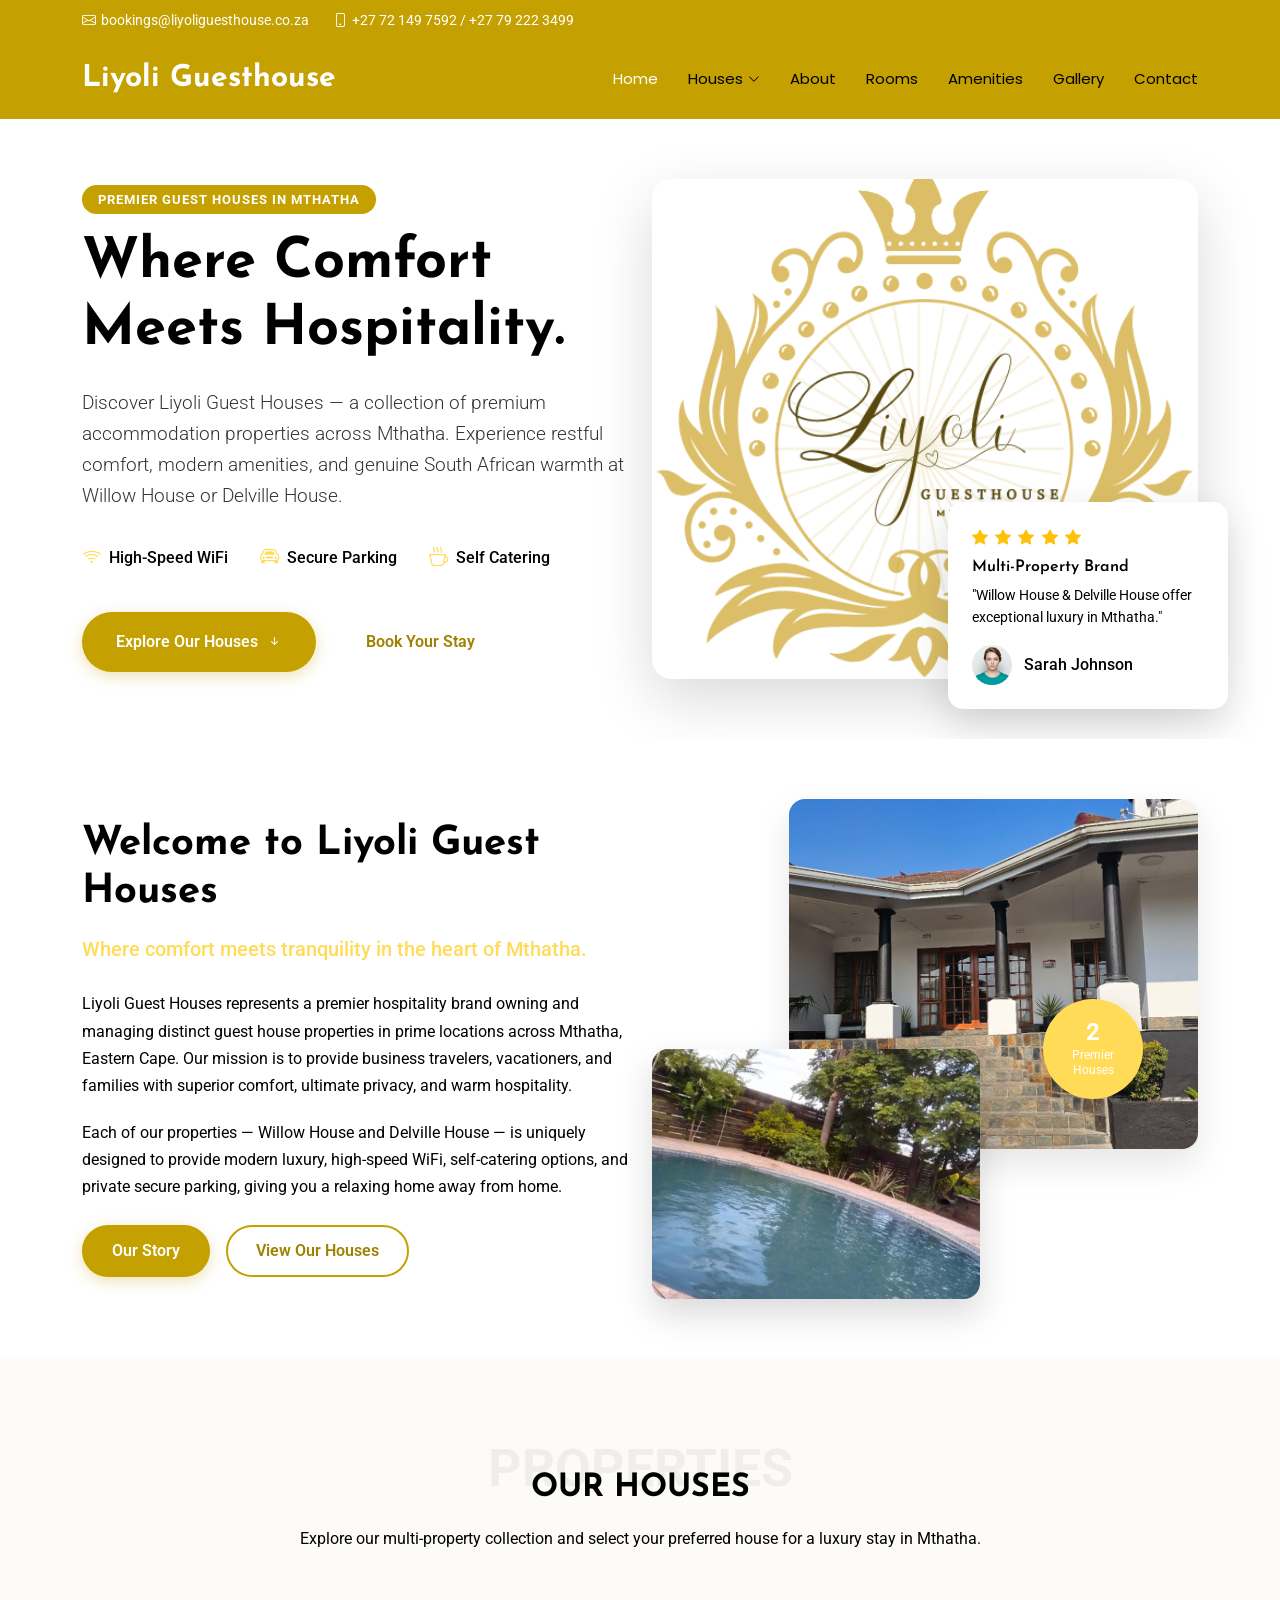
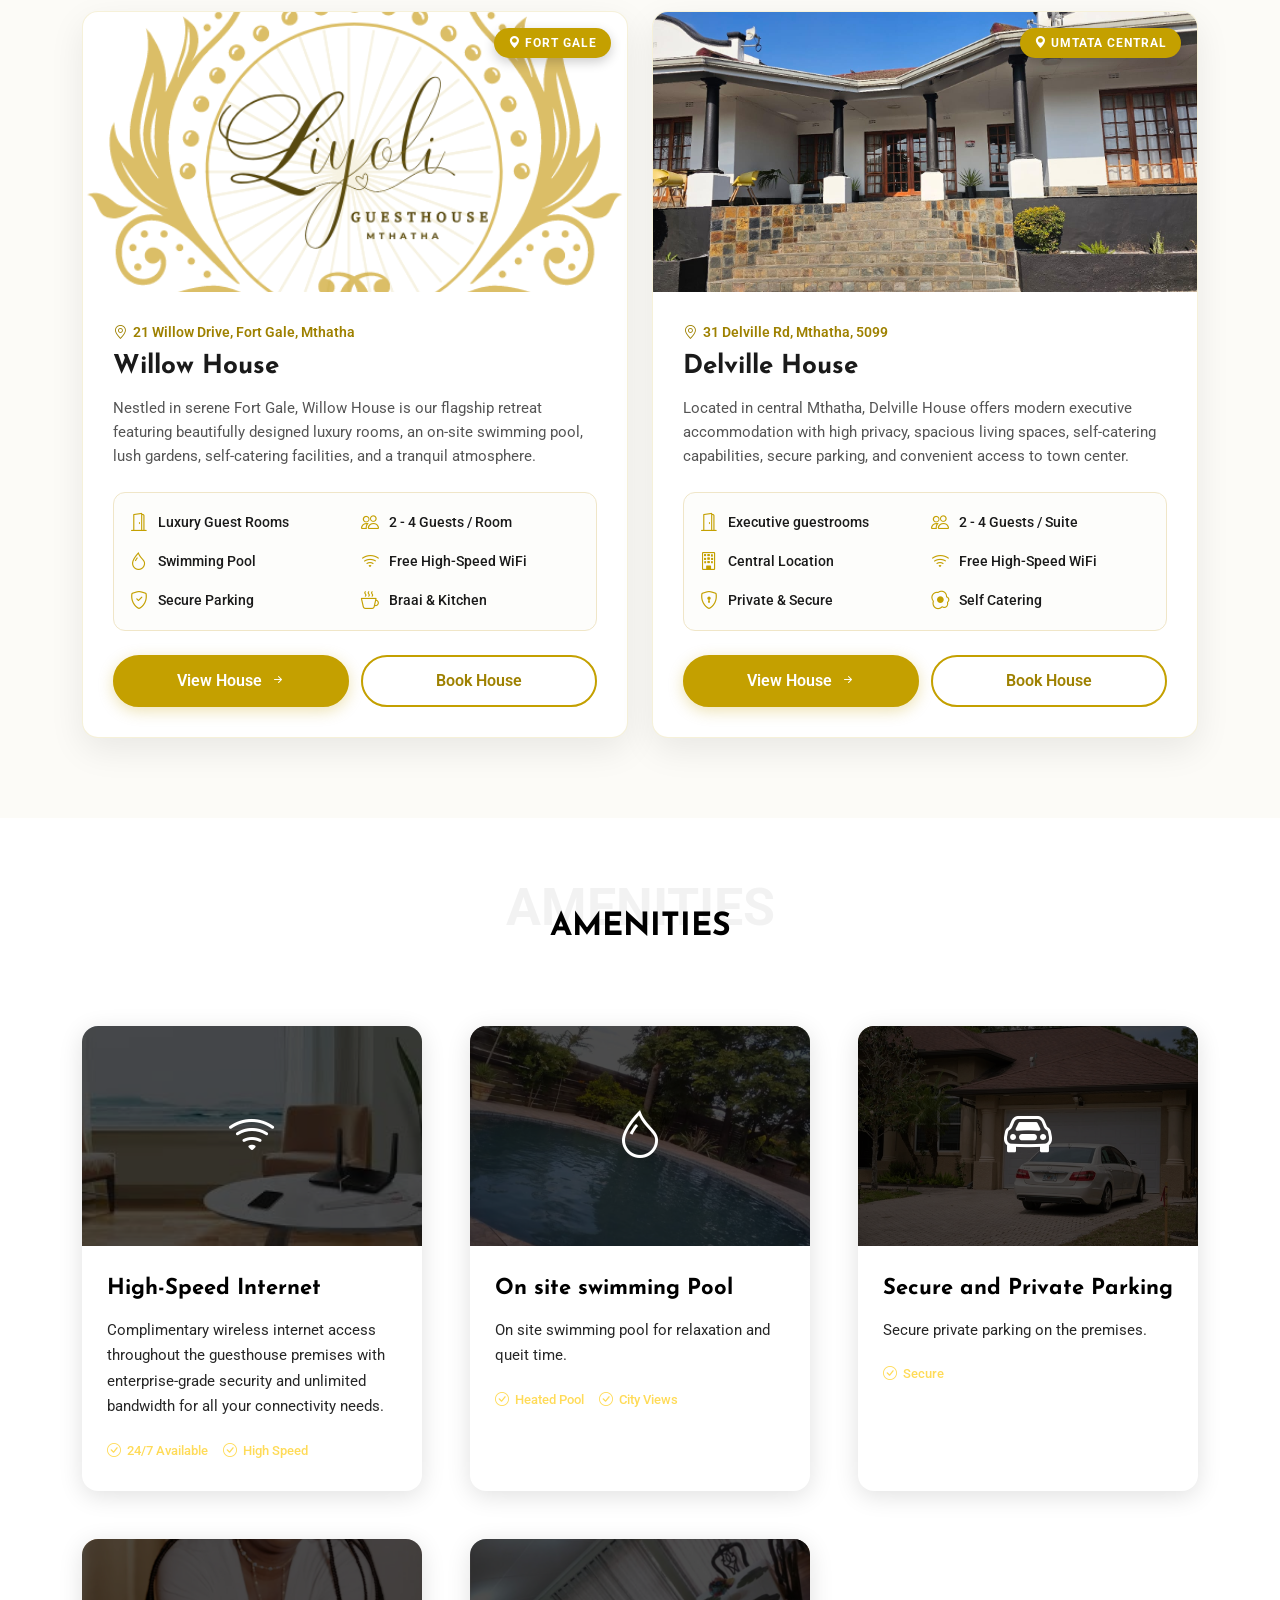
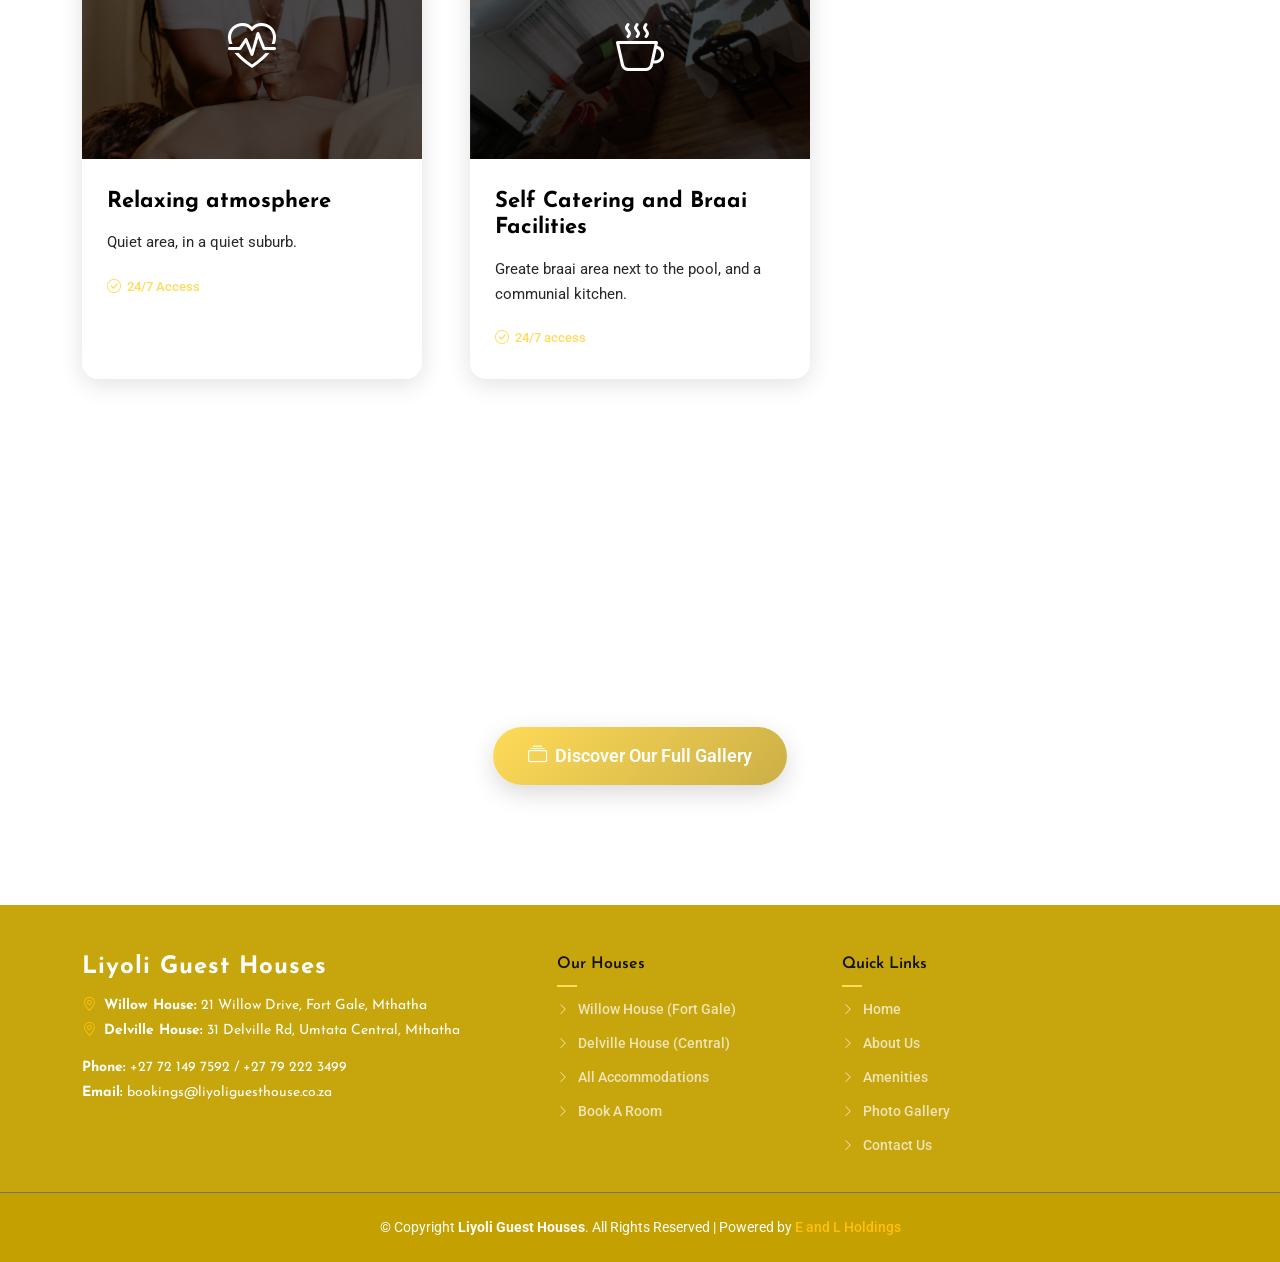
==== commit 227c85a3: "Update index" ====
--- a/index.html
+++ b/index.html
@@ -15,7 +15,9 @@
   <!-- Fonts -->
   <link href="https://fonts.googleapis.com" rel="preconnect">
   <link href="https://fonts.gstatic.com" rel="preconnect" crossorigin>
-  <link href="https://fonts.googleapis.com/css2?family=Roboto:ital,wght@0,100;0,300;0,400;0,500;0,700;0,900;1,100;1,300;1,400;1,500;1,700;1,900&family=Poppins:ital,wght@0,100;0,200;0,300;0,400;0,500;0,600;0,700;0,800;0,900;1,100;1,200;1,300;1,400;1,500;1,600;1,700;1,800;1,900&family=Josefin+Sans:ital,wght@0,100;0,200;0,300;0,400;0,500;0,600;0,700;1,100;1,200;1,300;1,400;1,500;1,600;1,700&display=swap" rel="stylesheet">
+  <link
+    href="https://fonts.googleapis.com/css2?family=Roboto:ital,wght@0,100;0,300;0,400;0,500;0,700;0,900;1,100;1,300;1,400;1,500;1,700;1,900&family=Poppins:ital,wght@0,100;0,200;0,300;0,400;0,500;0,600;0,700;0,800;0,900;1,100;1,200;1,300;1,400;1,500;1,600;1,700;1,800;1,900&family=Josefin+Sans:ital,wght@0,100;0,200;0,300;0,400;0,500;0,600;0,700;1,100;1,200;1,300;1,400;1,500;1,600;1,700&display=swap"
+    rel="stylesheet">
 
   <!-- Vendor CSS Files -->
   <link href="assets/vendor/bootstrap/css/bootstrap.min.css" rel="stylesheet">
@@ -43,7 +45,8 @@
     <div class="topbar d-flex align-items-center dark-background">
       <div class="container d-flex justify-content-center justify-content-md-between">
         <div class="contact-info d-flex align-items-center">
-          <i class="bi bi-envelope d-flex align-items-center"><a href="mailto:bookings@liyoliguesthouse.co.za">bookings@liyoliguesthouse.co.za</a></i>
+          <i class="bi bi-envelope d-flex align-items-center"><a
+              href="mailto:bookings@liyoliguesthouse.co.za">bookings@liyoliguesthouse.co.za</a></i>
           <i class="bi bi-phone d-flex align-items-center ms-4"><span>+27 72 149 7592 / +27 79 222 3499</span></i>
         </div>
         <!--div class="social-links d-none d-md-flex align-items-center">
@@ -99,9 +102,13 @@
 
           <div class="col-lg-6" data-aos="fade-right" data-aos-delay="200">
             <div class="hero-content">
-              <span class="badge mb-3 px-3 py-2 rounded-pill font-weight-bold" style="background-color: var(--gold-primary) !important; color: #ffffff !important; font-size: 13px; letter-spacing: 1px;">PREMIER GUEST HOUSES IN MTHATHA</span>
+              <span class="badge mb-3 px-3 py-2 rounded-pill font-weight-bold"
+                style="background-color: var(--gold-primary) !important; color: #ffffff !important; font-size: 13px; letter-spacing: 1px;">PREMIER
+                GUEST HOUSES IN MTHATHA</span>
               <h1>Where Comfort Meets Hospitality.</h1>
-              <p class="lead">Discover Liyoli Guest Houses — a collection of premium accommodation properties across Mthatha. Experience restful comfort, modern amenities, and genuine South African warmth at Willow House or Delville House.</p>
+              <p class="lead">Discover Liyoli Guest Houses — a collection of premium accommodation properties across
+                Mthatha. Experience restful comfort, modern amenities, and genuine South African warmth at Willow House
+                or Delville House.</p>
               <div class="hero-features">
                 <div class="feature-item">
                   <i class="bi bi-wifi"></i>
@@ -126,7 +133,8 @@
           <div class="col-lg-6" data-aos="fade-left" data-aos-delay="300">
             <div class="hero-images">
               <div class="main-image">
-                <img src="assets/img/hotel/showcase-3.webp" alt="Liyoli Guest Houses" class="img-fluid rounded-4 shadow">
+                <img src="assets/img/hotel/showcase-3.webp" alt="Liyoli Guest Houses"
+                  class="img-fluid rounded-4 shadow">
               </div>
               <div class="floating-card" data-aos="zoom-in" data-aos-delay="400">
                 <div class="card-content">
@@ -165,8 +173,12 @@
             <div class="about-content">
               <h2>Welcome to Liyoli Guest Houses</h2>
               <p class="lead">Where comfort meets tranquility in the heart of Mthatha.</p>
-              <p>Liyoli Guest Houses represents a premier hospitality brand owning and managing distinct guest house properties in prime locations across Mthatha, Eastern Cape. Our mission is to provide business travelers, vacationers, and families with superior comfort, ultimate privacy, and warm hospitality.</p>
-              <p>Each of our properties — Willow House and Delville House — is uniquely designed to provide modern luxury, high-speed WiFi, self-catering options, and private secure parking, giving you a relaxing home away from home.</p>
+              <p>Liyoli Guest Houses represents a premier hospitality brand owning and managing distinct guest house
+                properties in prime locations across Mthatha, Eastern Cape. Our mission is to provide business
+                travelers, vacationers, and families with superior comfort, ultimate privacy, and warm hospitality.</p>
+              <p>Each of our properties — Willow House and Delville House — is uniquely designed to provide modern
+                luxury, high-speed WiFi, self-catering options, and private secure parking, giving you a relaxing home
+                away from home.</p>
 
               <div class="about-actions mt-4 d-flex gap-3">
                 <a href="about.html" class="btn btn-gold">Our Story</a>
@@ -178,10 +190,12 @@
           <div class="col-lg-6" data-aos="fade-left" data-aos-delay="300">
             <div class="about-images">
               <div class="main-image">
-                <img src="assets/img/Delville house/houseview.jpeg" alt="Liyoli Guest Houses Main View" class="img-fluid rounded-4 shadow">
+                <img src="assets/img/Delville house/houseview.jpeg" alt="Liyoli Guest Houses Main View"
+                  class="img-fluid rounded-4 shadow">
               </div>
               <div class="secondary-image">
-                <img src="assets/img/hotel/showcase-8.webp" alt="Luxury Suite Interior" class="img-fluid rounded-4 shadow">
+                <img src="assets/img/hotel/showcase-8.webp" alt="Luxury Suite Interior"
+                  class="img-fluid rounded-4 shadow">
               </div>
               <div class="experience-badge">
                 <div class="badge-content">
@@ -225,7 +239,9 @@
                 </div>
                 <h3 class="house-title">Willow House</h3>
                 <p class="house-description">
-                  Nestled in serene Fort Gale, Willow House is our flagship retreat featuring beautifully designed luxury rooms, an on-site swimming pool, lush gardens, self-catering facilities, and a tranquil atmosphere.
+                  Nestled in serene Fort Gale, Willow House is our flagship retreat featuring beautifully designed
+                  luxury rooms, an on-site swimming pool, lush gardens, self-catering facilities, and a tranquil
+                  atmosphere.
                 </p>
 
                 <div class="key-info-grid">
@@ -280,13 +296,16 @@
                 </div>
                 <h3 class="house-title">Delville House</h3>
                 <p class="house-description">
-                  Located in central Mthatha, Delville House offers modern executive accommodation with high privacy, spacious living spaces, self-catering capabilities, secure parking, and convenient access to town center.
+                  Located in central Mthatha, Delville House offers modern executive accommodation with high privacy,
+                  spacious living spaces, self-catering capabilities, secure parking, and convenient access to town
+                  center.
                 </p>
 
                 <div class="key-info-grid">
                   <div class="info-item">
                     <i class="bi bi-door-open"></i>
-                    <span>Executive Suites</span>
+                    <span>Executive guestrooms
+                    </span>
                   </div>
                   <div class="info-item">
                     <i class="bi bi-people"></i>
@@ -406,9 +425,9 @@
                   </div>
                   <a href="room-details.html" class="primary-booking-btn">Reserve Suite</a>
                 </div>-->
-              </div>
-            </div>
-          </div><!-- End Hero Room
+    </div>
+    </div>
+    </div><!-- End Hero Room
 
           <div class="col-xl-4">
             <div class="room-list-container">
@@ -430,8 +449,8 @@
                     <div class="price">$329<small>/night</small></div>
                     <a href="room-details.html" class="book-link">Book</a>
                   </div-->
-                </div>
-              </div><!-- End Standard Room 
+    </div>
+    </div><!-- End Standard Room 
 
               <div class="standard-room-card" data-aos="slide-left" data-aos-delay="300">
                 <div class="card-image">
@@ -451,8 +470,8 @@
                     <div class="price">$269<small>/night</small></div>
                     <a href="room-details.html" class="book-link">Book</a>
                   </div-->
-                </div>
-              </div><!-- End Standard Room 
+    </div>
+    </div><!-- End Standard Room 
 
               <div class="standard-room-card" data-aos="slide-left" data-aos-delay="350">
                 <div class="card-image">
@@ -605,7 +624,8 @@
               </div>
               <div class="facility-info">
                 <h4>High-Speed Internet</h4>
-                <p>Complimentary wireless internet access throughout the guesthouse premises with enterprise-grade security and unlimited bandwidth for all your connectivity needs.</p>
+                <p>Complimentary wireless internet access throughout the guesthouse premises with enterprise-grade
+                  security and unlimited bandwidth for all your connectivity needs.</p>
                 <div class="facility-features">
                   <span><i class="bi bi-check-circle"></i> 24/7 Available</span>
                   <span><i class="bi bi-check-circle"></i> High Speed</span>
@@ -1172,7 +1192,7 @@
                 </div>
               </div><!-- End Area Highlight -->
 
-              <!--<div class="col-md-6" data-aos="zoom-in" data-aos-delay="300">
+        <!--<div class="col-md-6" data-aos="zoom-in" data-aos-delay="300">
                 <div class="area-highlight">
                   <div class="area-image-wrapper">
                     <img src="assets/img/hotel/location-6.webp" alt="Waterfront Marina" class="img-fluid">
@@ -1192,7 +1212,7 @@
                 </div>
               </div><!-- End Area Highlight -->
 
-              <!--<div class="col-md-6" data-aos="zoom-in" data-aos-delay="400">
+        <!--<div class="col-md-6" data-aos="zoom-in" data-aos-delay="400">
                 <div class="area-highlight">
                   <div class="area-image-wrapper">
                     <img src="assets/img/hotel/location-8.webp" alt="Historic Quarter" class="img-fluid">
@@ -1212,7 +1232,7 @@
                 </div>
               </div><!-- End Area Highlight -->
 
-              <!--<div class="col-md-6" data-aos="zoom-in" data-aos-delay="500">
+        <!--<div class="col-md-6" data-aos="zoom-in" data-aos-delay="500">
                 <div class="area-highlight">
                   <div class="area-image-wrapper">
                     <img src="assets/img/hotel/location-4.webp" alt="Shopping Plaza" class="img-fluid">
@@ -1231,10 +1251,10 @@
                   </div>
                 </div>
               </div><!-- End Area Highlight -->
-            </div>
-          </div>
-
-          <!--<div class="col-lg-4" data-aos="fade-left" data-aos-delay="200">
+      </div>
+      </div>
+
+      <!--<div class="col-lg-4" data-aos="fade-left" data-aos-delay="200">
             <div class="location-overview">
               <div class="overview-header">
                 <div class="location-marker">
@@ -1299,13 +1319,13 @@
 
     </section><!-- /Location Cards Section -->
 
-    <!-- Gallery Showcase Section -->
-    <section id="gallery-showcase" class="gallery-showcase section">
-
-      <div class="container" data-aos="fade-up" data-aos-delay="100">
-
-        <div class="gallery-carousel swiper init-swiper" data-aos="fade-up" data-aos-delay="200">
-          <script type="application/json" class="swiper-config">
+      <!-- Gallery Showcase Section -->
+      <section id="gallery-showcase" class="gallery-showcase section">
+
+        <div class="container" data-aos="fade-up" data-aos-delay="100">
+
+          <div class="gallery-carousel swiper init-swiper" data-aos="fade-up" data-aos-delay="200">
+            <script type="application/json" class="swiper-config">
             {
               "loop": true,
               "speed": 600,
@@ -1335,7 +1355,7 @@
               }
             }
           </script>
-          <!--<div class="swiper-wrapper">
+            <!--<div class="swiper-wrapper">
             <div class="swiper-slide">
               <div class="gallery-item">
                 <img src="assets/img/hotel/gallery-1.webp" alt="Luxurious Suite" class="img-fluid" loading="lazy">
@@ -1401,17 +1421,17 @@
               </div>
             </div>
           </div-->
+          </div>
+
+          <div class="text-center mt-5" data-aos="fade-up" data-aos-delay="300">
+            <a href="gallery.html" class="btn btn-gallery">
+              <i class="bi bi-collection me-2"></i>Discover Our Full Gallery
+            </a>
+          </div>
+
         </div>
 
-        <div class="text-center mt-5" data-aos="fade-up" data-aos-delay="300">
-          <a href="gallery.html" class="btn btn-gallery">
-            <i class="bi bi-collection me-2"></i>Discover Our Full Gallery
-          </a>
-        </div>
-
-      </div>
-
-    </section><!-- /Gallery Showcase Section -->
+      </section><!-- /Gallery Showcase Section -->
 
   </main>
 
@@ -1425,8 +1445,10 @@
               <span class="sitename fs-4 font-weight-bold text-white">Liyoli Guest Houses</span>
             </a>
             <div class="footer-contact">
-              <p class="mb-1"><i class="bi bi-geo-alt me-2 text-warning"></i><strong>Willow House:</strong> 21 Willow Drive, Fort Gale, Mthatha</p>
-              <p class="mb-2"><i class="bi bi-geo-alt me-2 text-warning"></i><strong>Delville House:</strong> 31 Delville Rd, Umtata Central, Mthatha</p>
+              <p class="mb-1"><i class="bi bi-geo-alt me-2 text-warning"></i><strong>Willow House:</strong> 21 Willow
+                Drive, Fort Gale, Mthatha</p>
+              <p class="mb-2"><i class="bi bi-geo-alt me-2 text-warning"></i><strong>Delville House:</strong> 31
+                Delville Rd, Umtata Central, Mthatha</p>
               <p class="mt-3 mb-1"><strong>Phone:</strong> <span>+27 72 149 7592 / +27 79 222 3499</span></p>
               <p class="mb-0"><strong>Email:</strong> <span>bookings@liyoliguesthouse.co.za</span></p>
             </div>
@@ -1436,7 +1458,8 @@
             <h4>Our Houses</h4>
             <ul>
               <li><a href="willow-house.html"><i class="bi bi-chevron-right me-1"></i> Willow House (Fort Gale)</a></li>
-              <li><a href="delville-house.html"><i class="bi bi-chevron-right me-1"></i> Delville House (Central)</a></li>
+              <li><a href="delville-house.html"><i class="bi bi-chevron-right me-1"></i> Delville House (Central)</a>
+              </li>
               <li><a href="rooms.html"><i class="bi bi-chevron-right me-1"></i> All Accommodations</a></li>
               <li><a href="booking.html"><i class="bi bi-chevron-right me-1"></i> Book A Room</a></li>
             </ul>
@@ -1459,8 +1482,8 @@
     <div class="copyright text-center py-4 border-top border-secondary">
       <div class="container">
         <p class="mb-0">
-          © Copyright <strong>Liyoli Guest Houses</strong>. All Rights Reserved | 
-          Powered by 
+          © Copyright <strong>Liyoli Guest Houses</strong>. All Rights Reserved |
+          Powered by
           <a href="https://eandlholdings.co.za/" target="_blank" class="text-warning font-weight-bold">
             E and L Holdings
           </a>
@@ -1471,7 +1494,8 @@
   </footer>
 
   <!-- Scroll Top -->
-  <a href="#" id="scroll-top" class="scroll-top d-flex align-items-center justify-content-center"><i class="bi bi-arrow-up-short"></i></a>
+  <a href="#" id="scroll-top" class="scroll-top d-flex align-items-center justify-content-center"><i
+      class="bi bi-arrow-up-short"></i></a>
 
   <!-- Preloader -->
   <div id="preloader"></div>
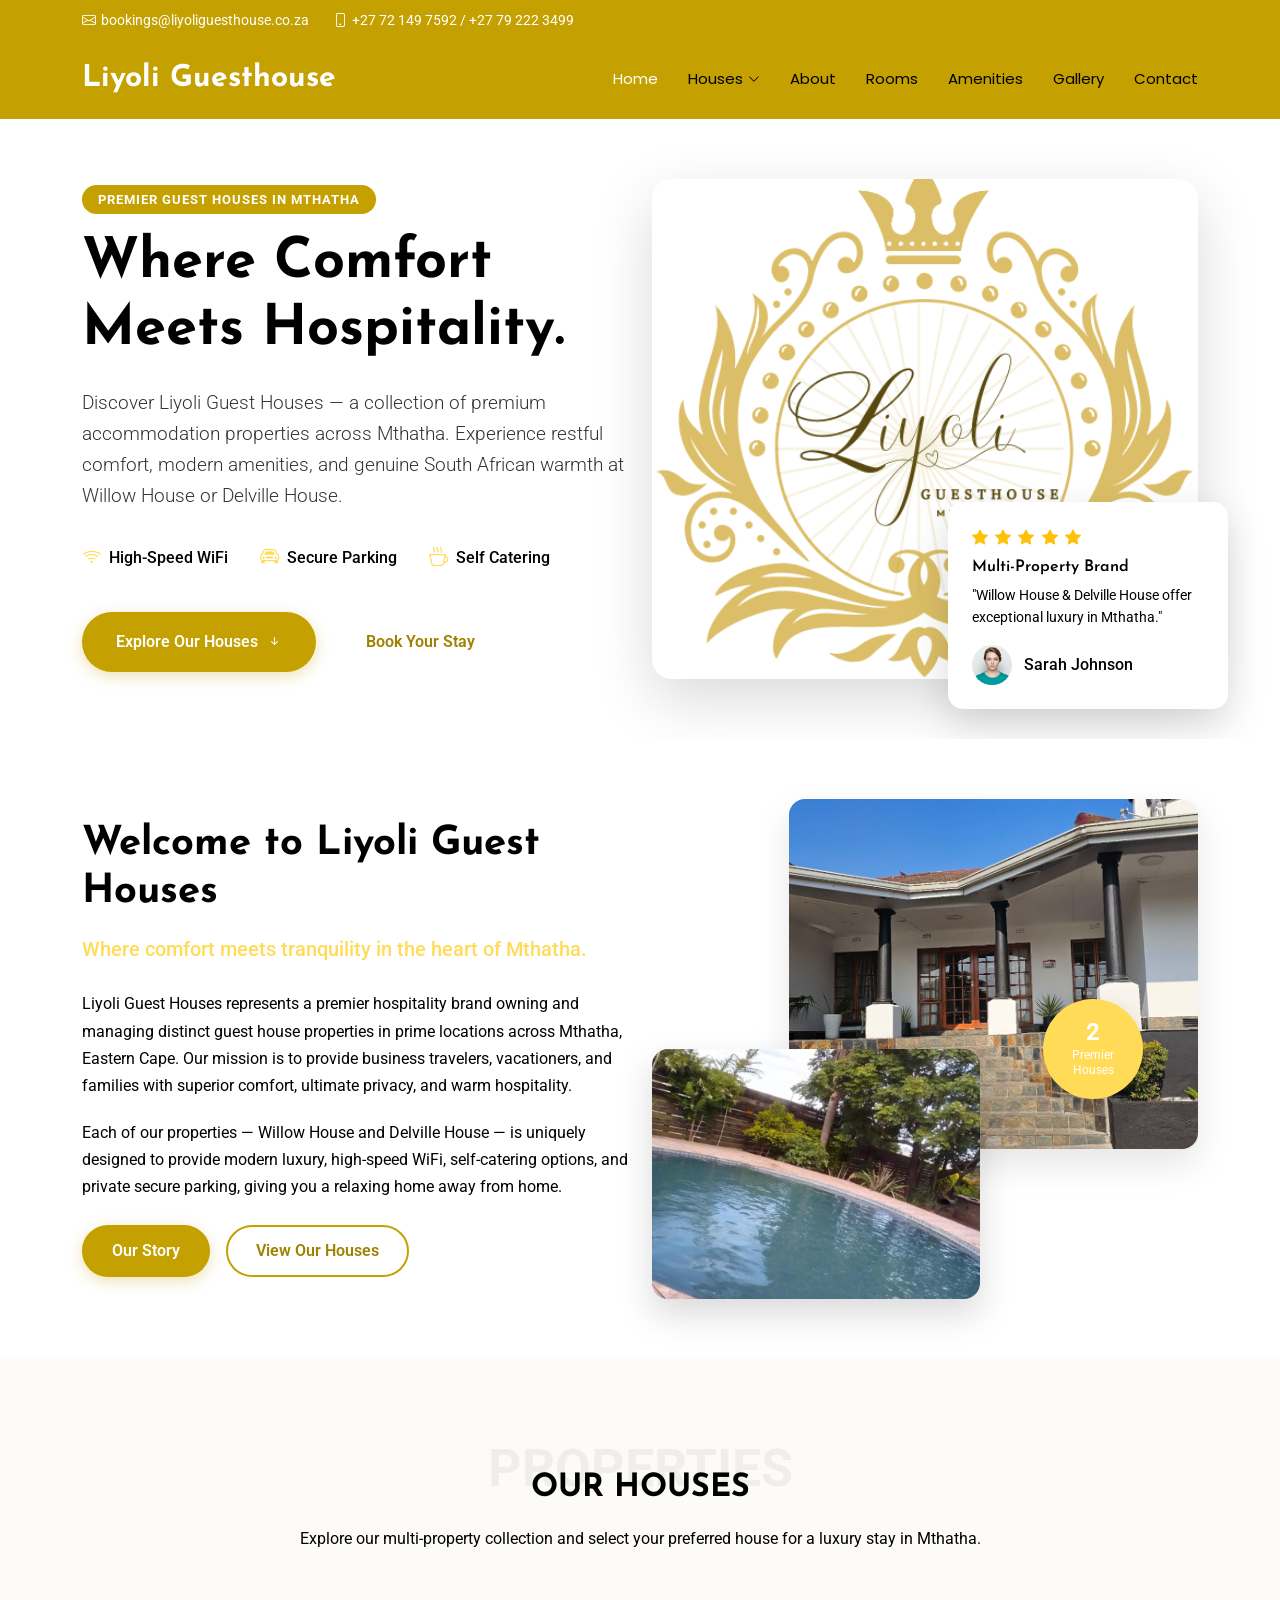
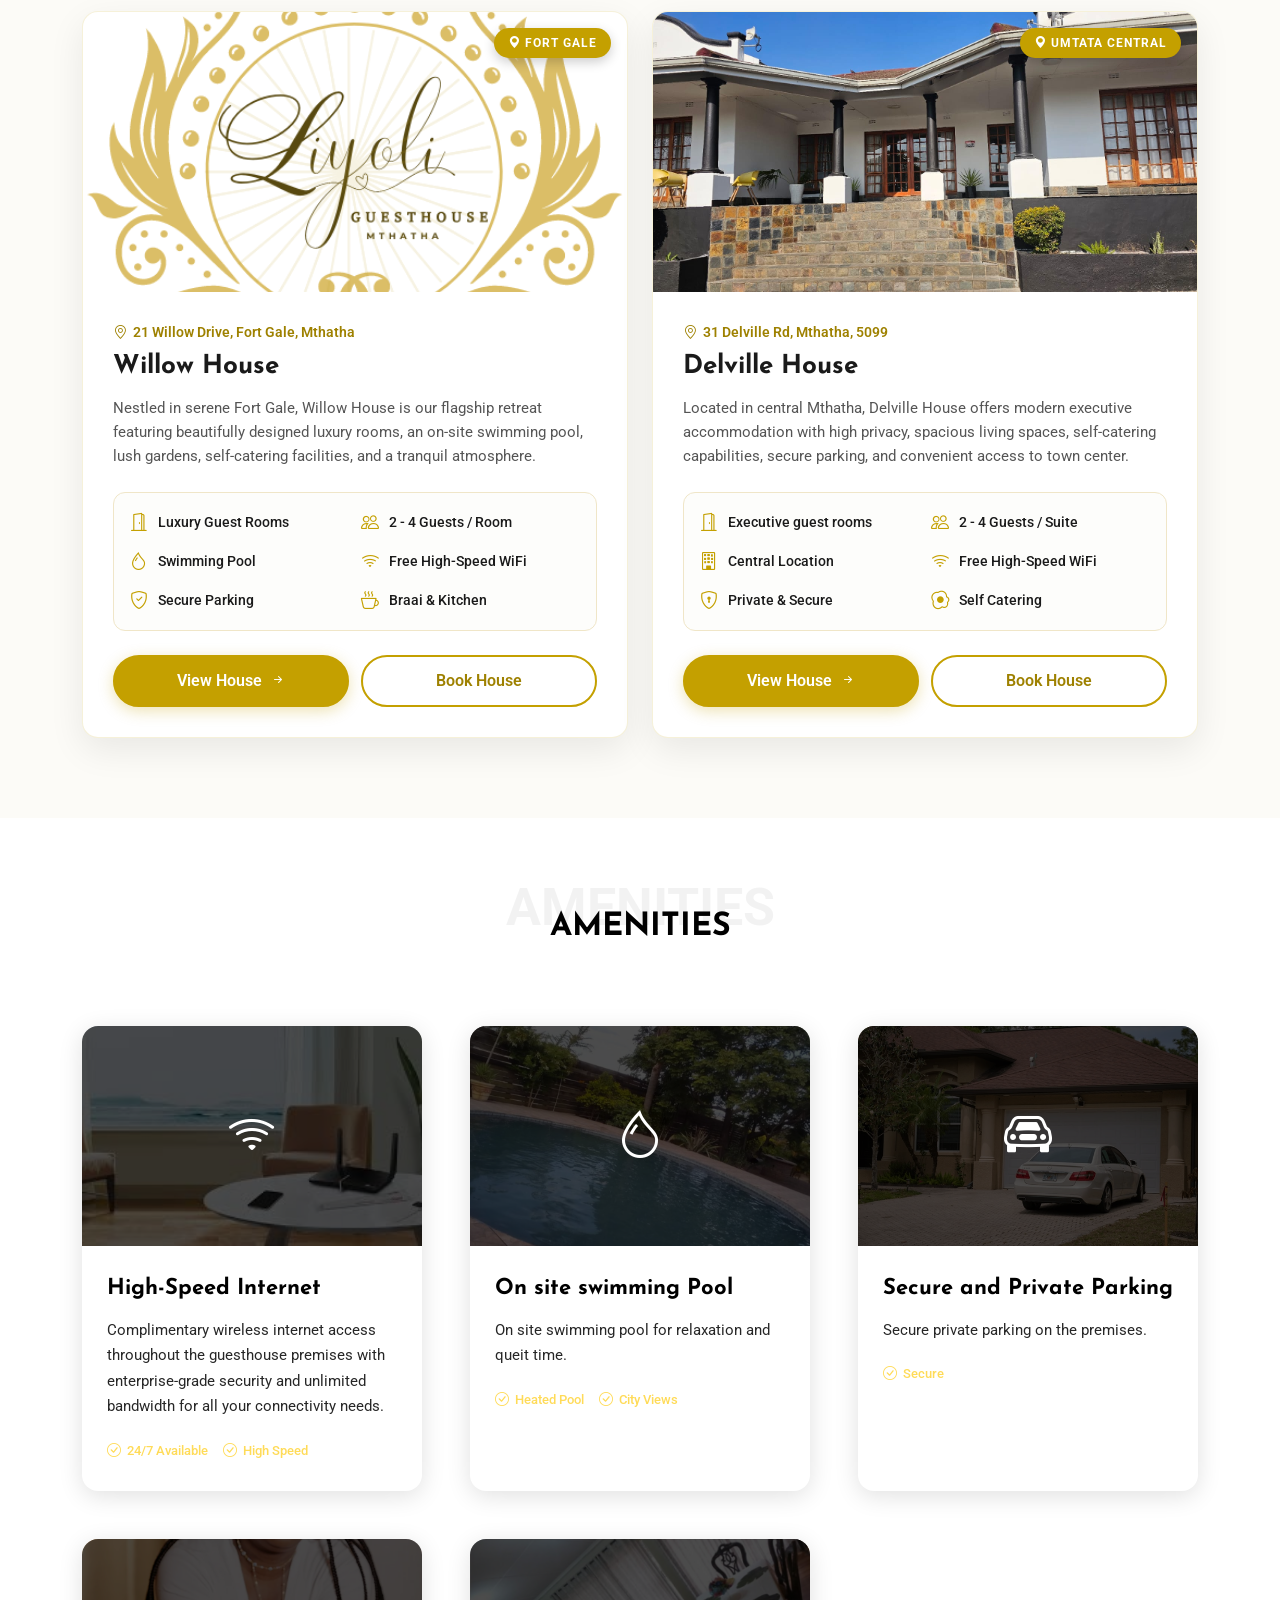
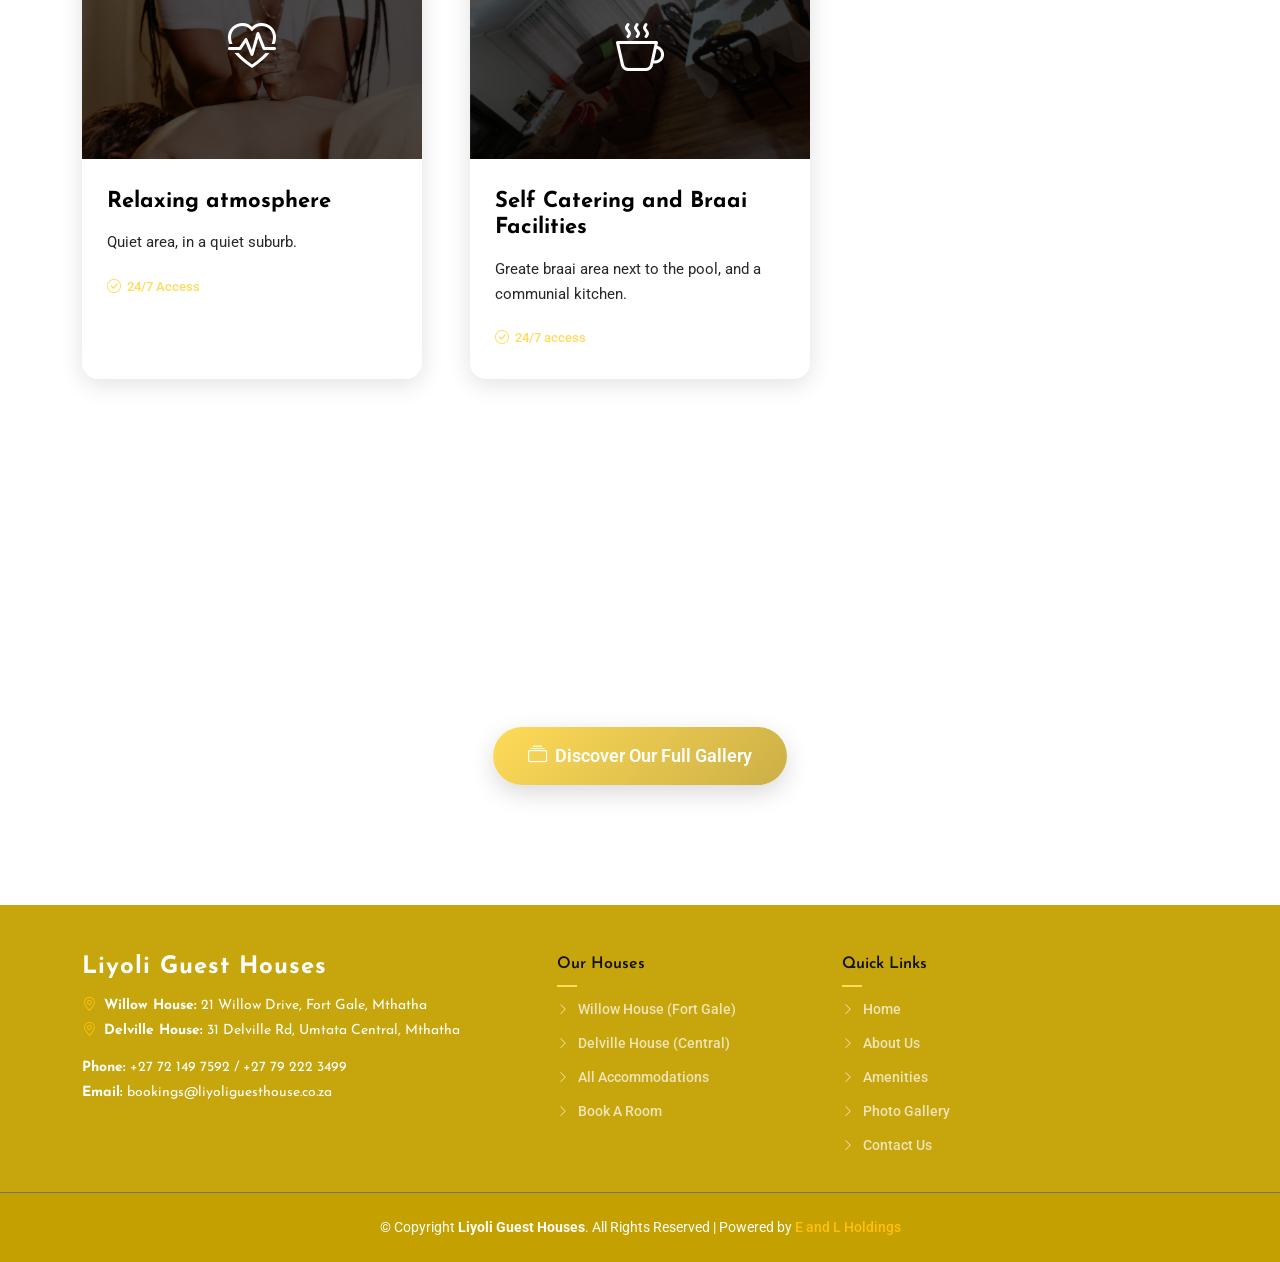
==== commit 244fd88b: "Index and willow house update" ====
--- a/index.html
+++ b/index.html
@@ -304,7 +304,7 @@
                 <div class="key-info-grid">
                   <div class="info-item">
                     <i class="bi bi-door-open"></i>
-                    <span>Executive guestrooms
+                    <span>Executive guest rooms
                     </span>
                   </div>
                   <div class="info-item">
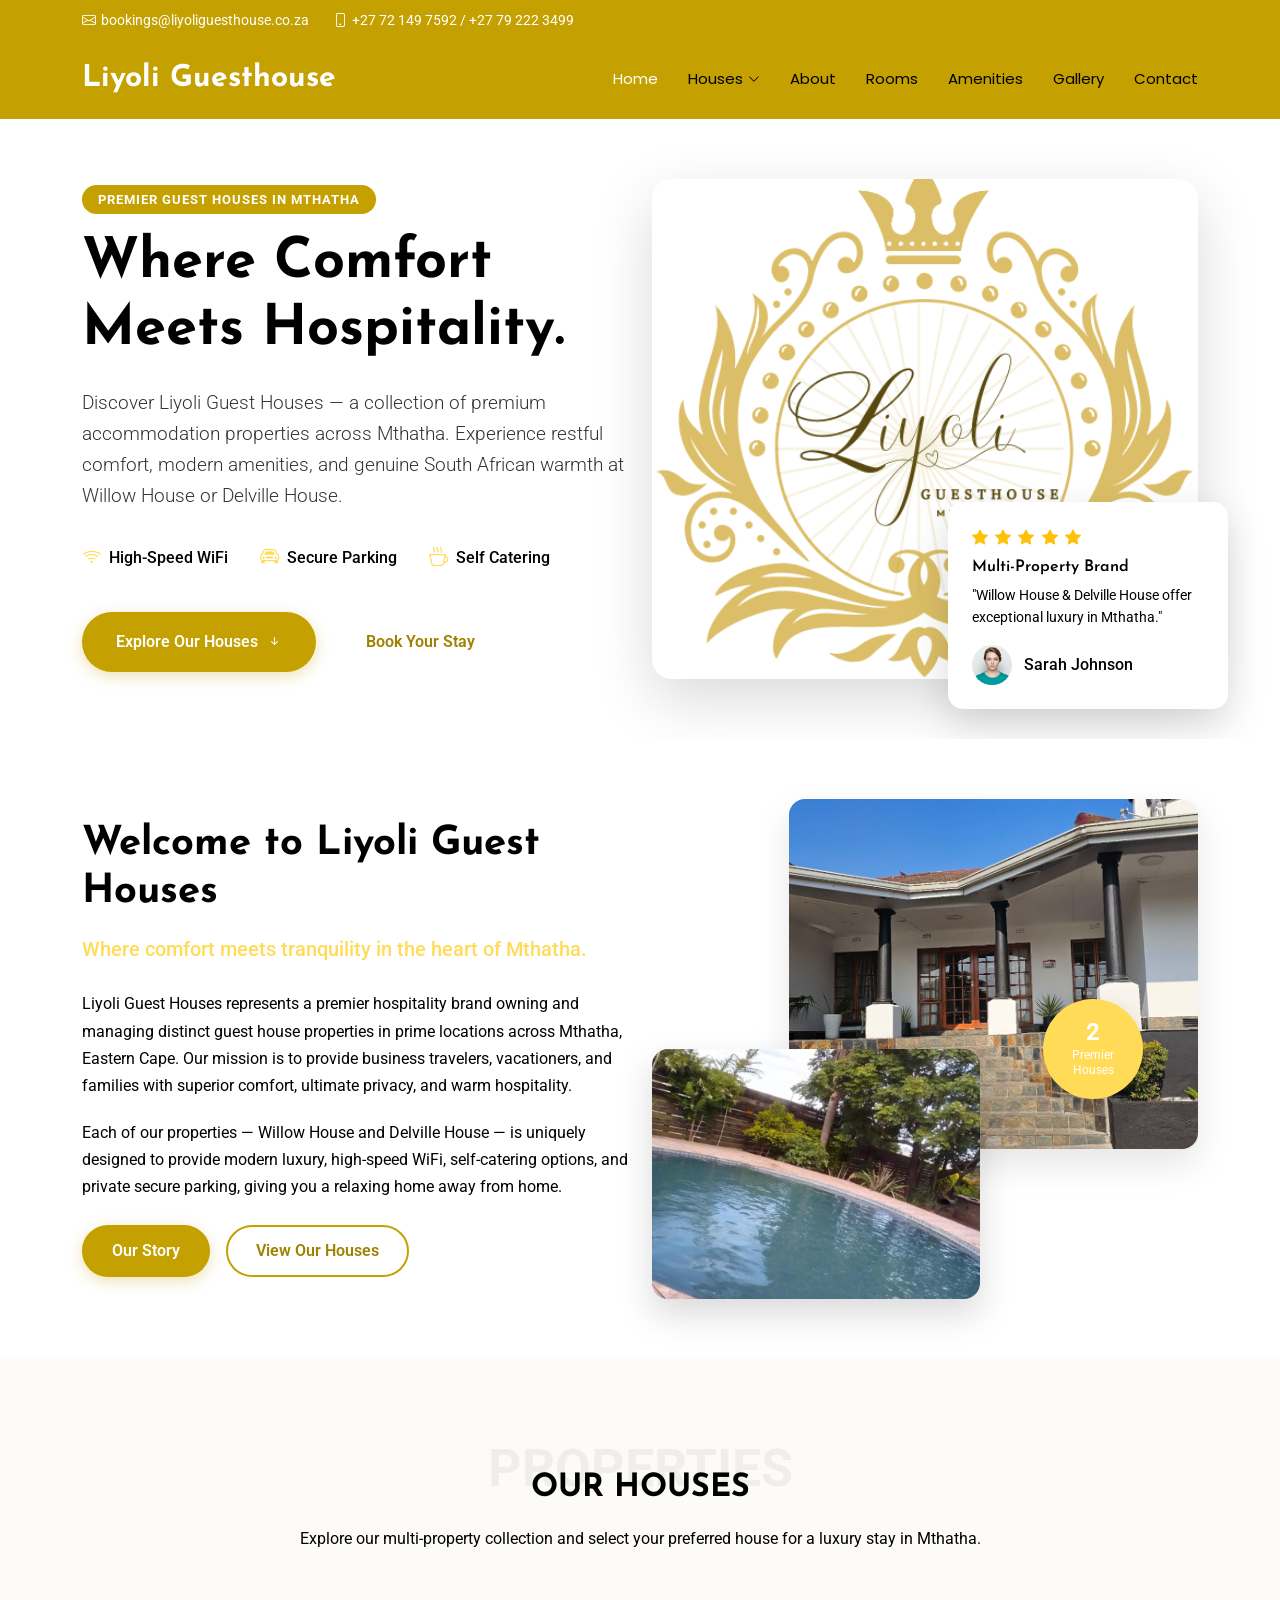
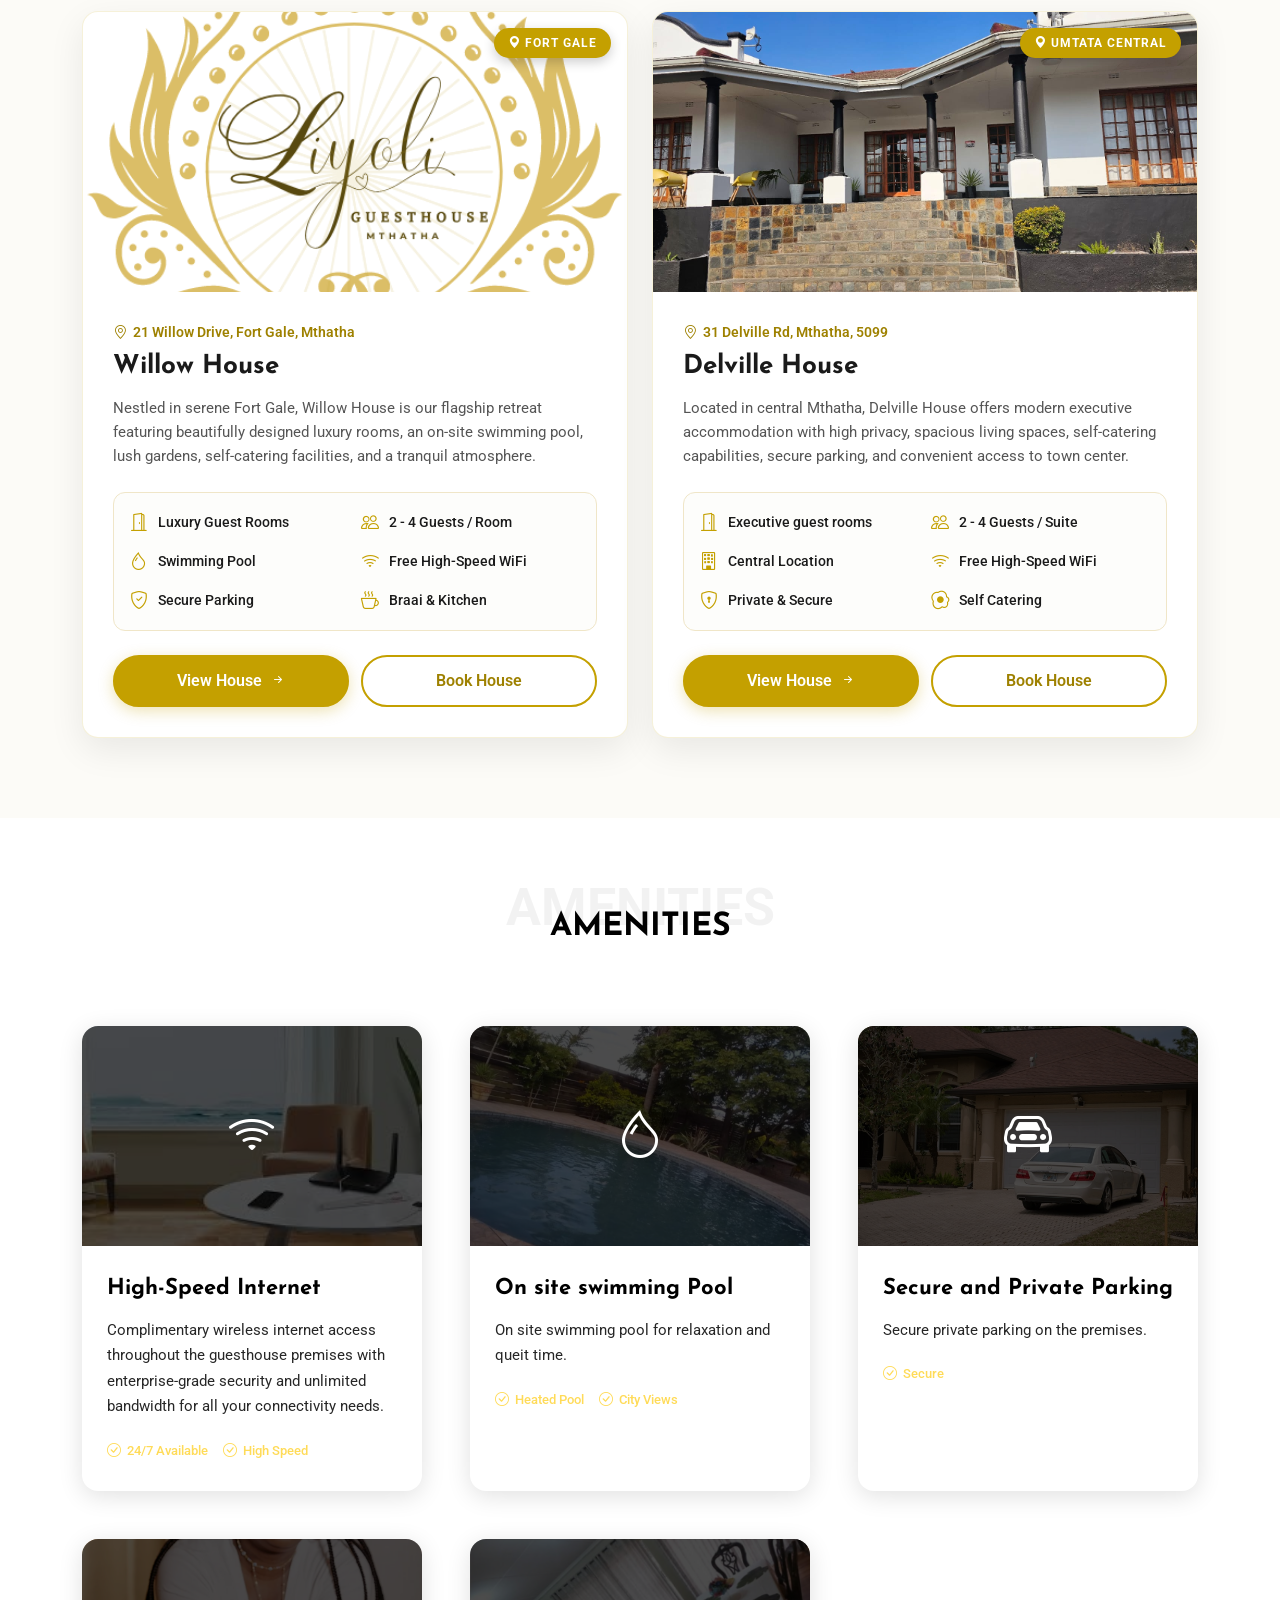
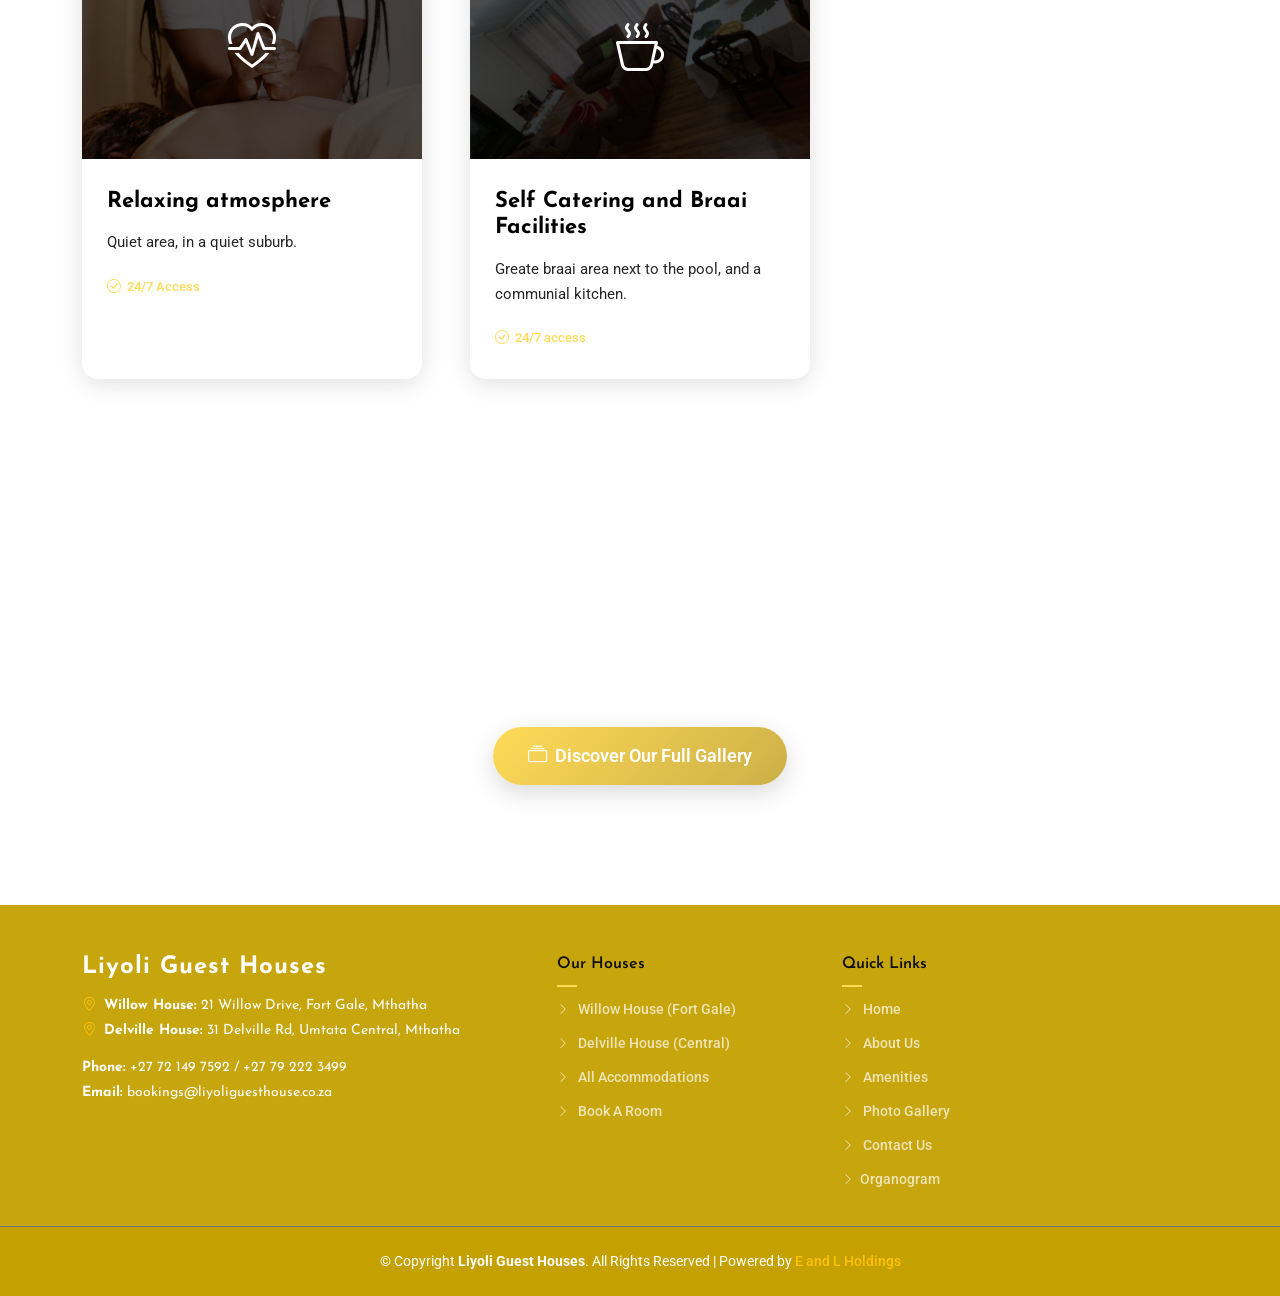
==== commit 78908ac8: "Updates added document" ====
--- a/index.html
+++ b/index.html
@@ -1473,6 +1473,9 @@
               <li><a href="amenities.html"><i class="bi bi-chevron-right me-1"></i> Amenities</a></li>
               <li><a href="gallery.html"><i class="bi bi-chevron-right me-1"></i> Photo Gallery</a></li>
               <li><a href="contact.html"><i class="bi bi-chevron-right me-1"></i> Contact Us</a></li>
+              <li><a href="liyoli Guesthouse@Delville Road brief for website-0 (1).docx"><i
+                    class="bi bi-chevron-right me-1"></i>Organogram</a>
+              </li>
             </ul>
           </div>
         </div>
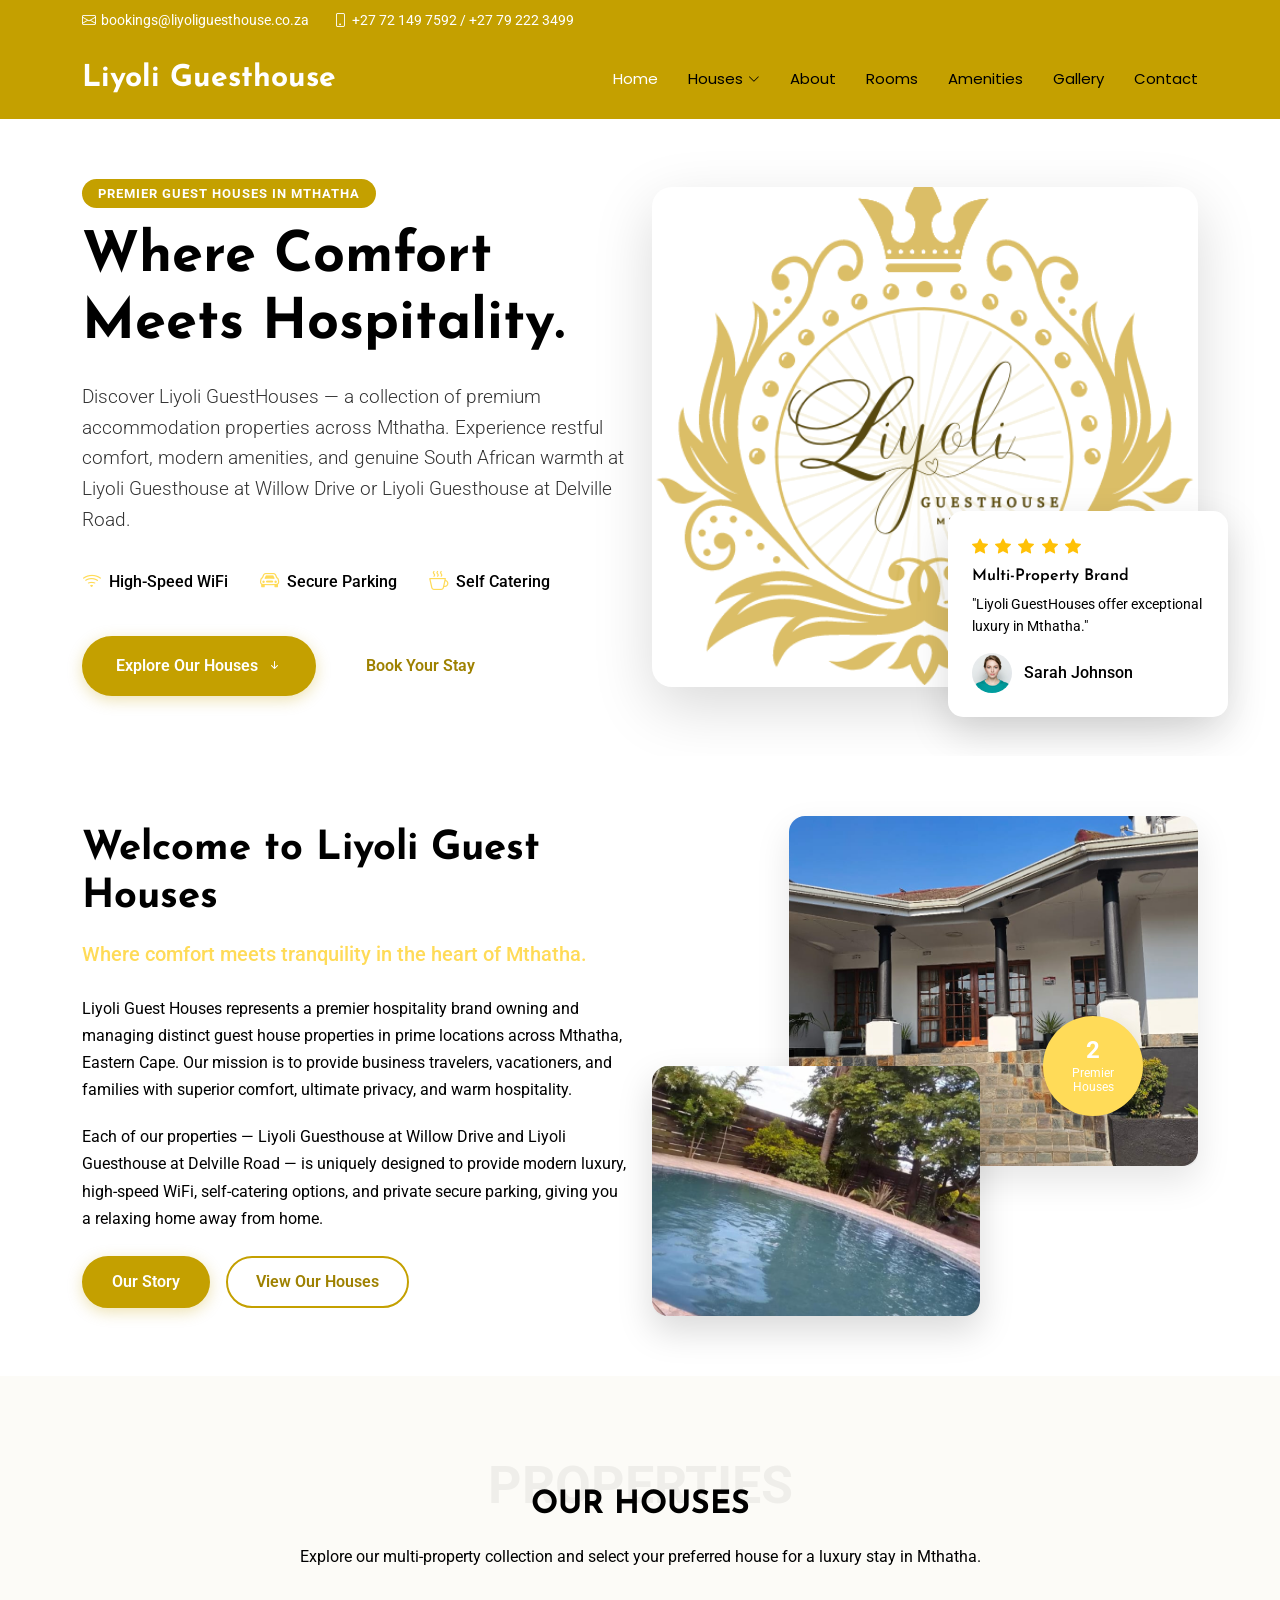
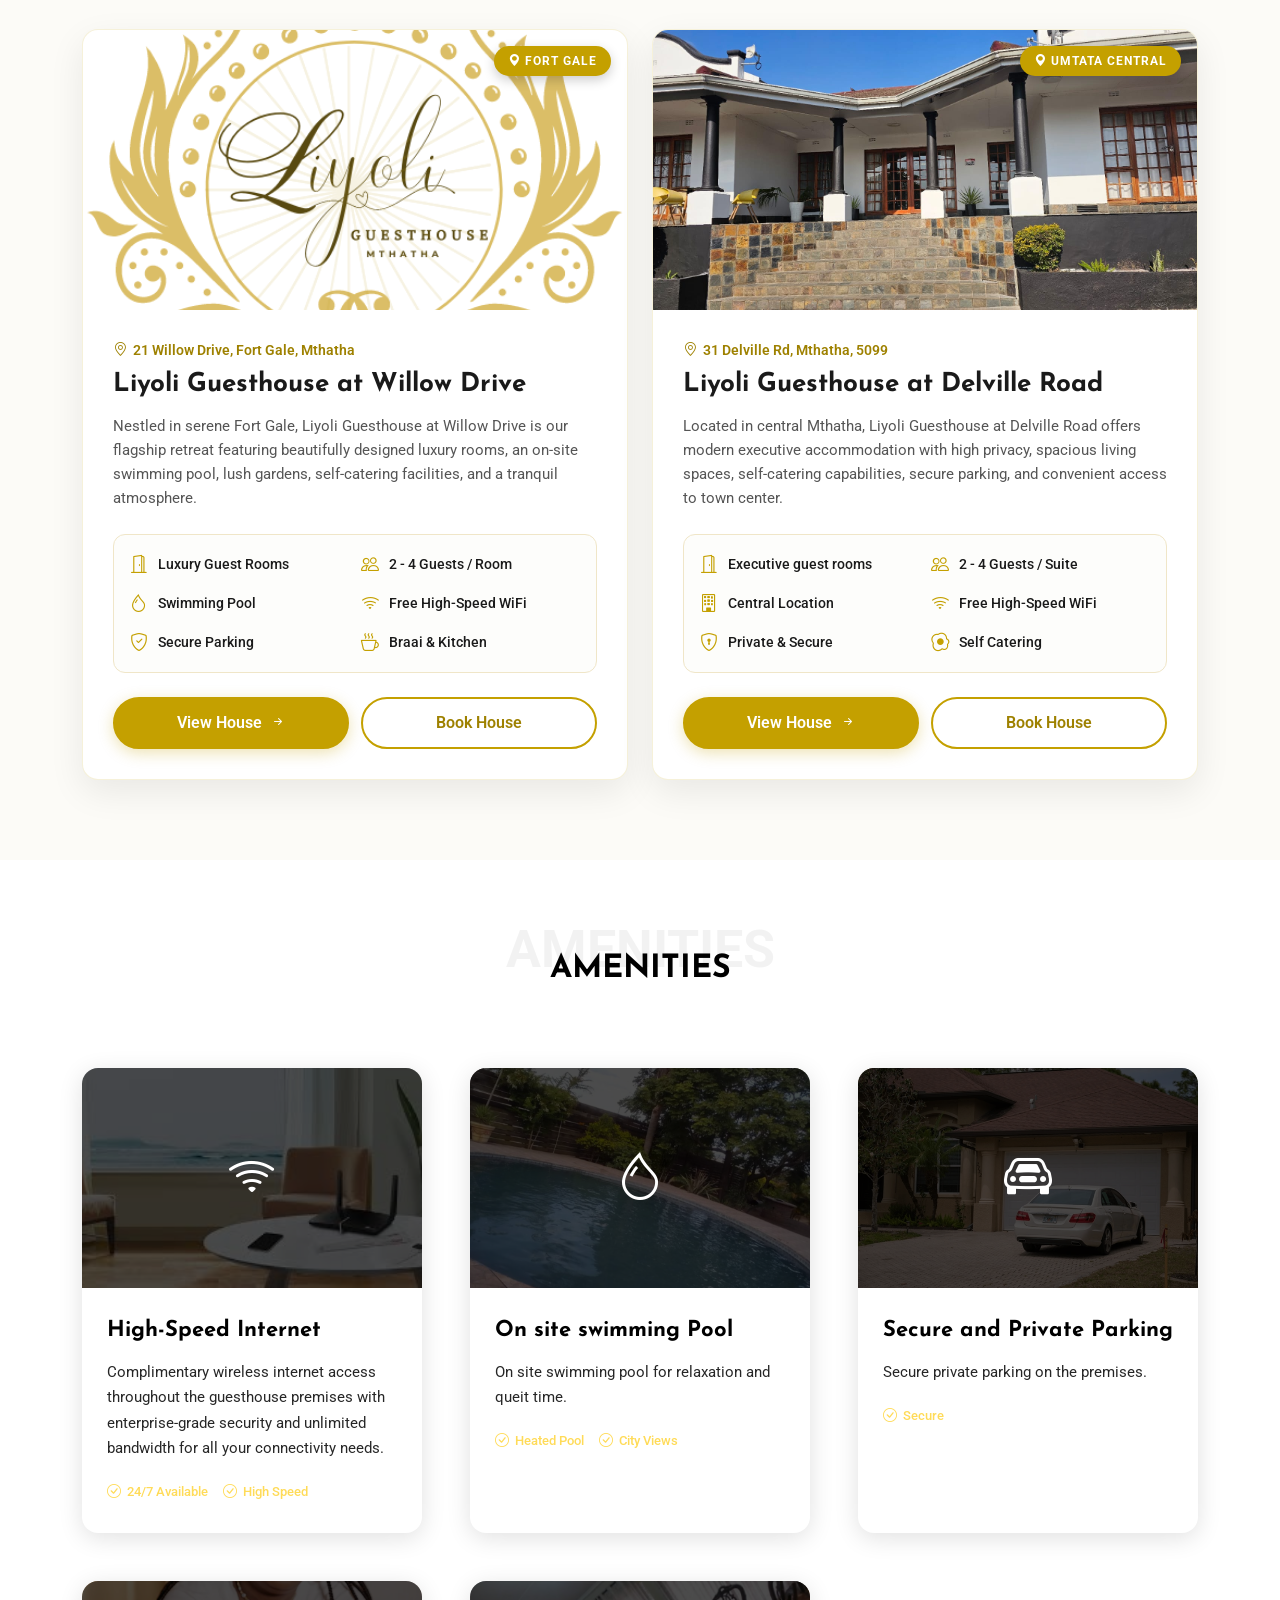
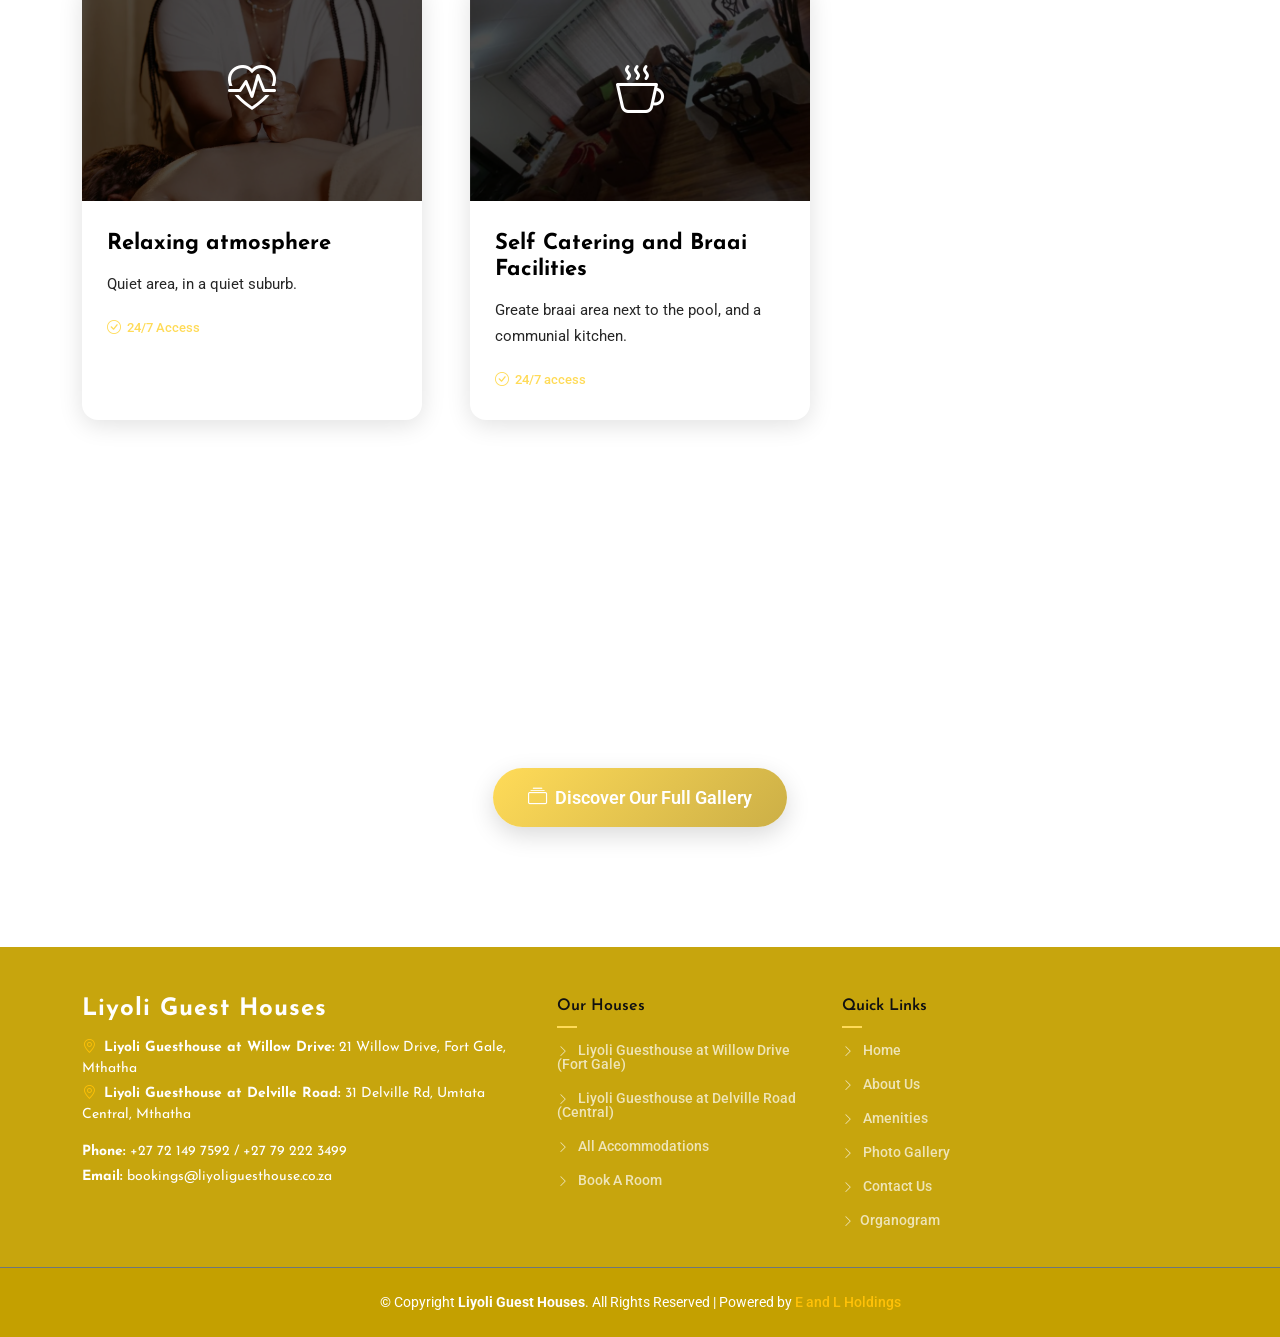
==== commit 47a13abf: "Wording update" ====
--- a/index.html
+++ b/index.html
@@ -72,8 +72,8 @@
             <li><a href="index.html" class="active">Home</a></li>
             <li class="dropdown"><a href="#"><span>Houses</span> <i class="bi bi-chevron-down toggle-dropdown"></i></a>
               <ul>
-                <li><a href="willow-house.html"><i class="bi bi-house-door"></i> Willow House</a></li>
-                <li><a href="delville-house.html"><i class="bi bi-building"></i> Delville House</a></li>
+                <li><a href="willow-house.html"><i class="bi bi-house-door"></i> Liyoli Guesthouse at Willow Drive</a></li>
+                <li><a href="delville-house.html"><i class="bi bi-building"></i> Liyoli Guesthouse at Delville Road</a></li>
               </ul>
             </li>
             <li><a href="about.html">About</a></li>
@@ -106,9 +106,9 @@
                 style="background-color: var(--gold-primary) !important; color: #ffffff !important; font-size: 13px; letter-spacing: 1px;">PREMIER
                 GUEST HOUSES IN MTHATHA</span>
               <h1>Where Comfort Meets Hospitality.</h1>
-              <p class="lead">Discover Liyoli Guest Houses — a collection of premium accommodation properties across
-                Mthatha. Experience restful comfort, modern amenities, and genuine South African warmth at Willow House
-                or Delville House.</p>
+              <p class="lead">Discover Liyoli GuestHouses — a collection of premium accommodation properties across
+                Mthatha. Experience restful comfort, modern amenities, and genuine South African warmth at Liyoli Guesthouse at Willow Drive
+                or Liyoli Guesthouse at Delville Road.</p>
               <div class="hero-features">
                 <div class="feature-item">
                   <i class="bi bi-wifi"></i>
@@ -146,7 +146,7 @@
                     <i class="bi bi-star-fill"></i>
                   </div>
                   <h6>Multi-Property Brand</h6>
-                  <p>"Willow House &amp; Delville House offer exceptional luxury in Mthatha."</p>
+                  <p>"Liyoli GuestHouses offer exceptional luxury in Mthatha."</p>
                   <div class="guest-info">
                     <img src="assets/img/person/person-f-3.webp" alt="Guest" class="guest-avatar">
                     <span>Sarah Johnson</span>
@@ -176,7 +176,7 @@
               <p>Liyoli Guest Houses represents a premier hospitality brand owning and managing distinct guest house
                 properties in prime locations across Mthatha, Eastern Cape. Our mission is to provide business
                 travelers, vacationers, and families with superior comfort, ultimate privacy, and warm hospitality.</p>
-              <p>Each of our properties — Willow House and Delville House — is uniquely designed to provide modern
+              <p>Each of our properties — Liyoli Guesthouse at Willow Drive and Liyoli Guesthouse at Delville Road — is uniquely designed to provide modern
                 luxury, high-speed WiFi, self-catering options, and private secure parking, giving you a relaxing home
                 away from home.</p>
 
@@ -237,9 +237,9 @@
                 <div class="location-tag">
                   <i class="bi bi-geo-alt"></i> 21 Willow Drive, Fort Gale, Mthatha
                 </div>
-                <h3 class="house-title">Willow House</h3>
+                <h3 class="house-title">Liyoli Guesthouse at Willow Drive</h3>
                 <p class="house-description">
-                  Nestled in serene Fort Gale, Willow House is our flagship retreat featuring beautifully designed
+                  Nestled in serene Fort Gale, Liyoli Guesthouse at Willow Drive is our flagship retreat featuring beautifully designed
                   luxury rooms, an on-site swimming pool, lush gardens, self-catering facilities, and a tranquil
                   atmosphere.
                 </p>
@@ -294,9 +294,9 @@
                 <div class="location-tag">
                   <i class="bi bi-geo-alt"></i> 31 Delville Rd, Mthatha, 5099
                 </div>
-                <h3 class="house-title">Delville House</h3>
+                <h3 class="house-title">Liyoli Guesthouse at Delville Road</h3>
                 <p class="house-description">
-                  Located in central Mthatha, Delville House offers modern executive accommodation with high privacy,
+                  Located in central Mthatha, Liyoli Guesthouse at Delville Road offers modern executive accommodation with high privacy,
                   spacious living spaces, self-catering capabilities, secure parking, and convenient access to town
                   center.
                 </p>
@@ -1445,9 +1445,9 @@
               <span class="sitename fs-4 font-weight-bold text-white">Liyoli Guest Houses</span>
             </a>
             <div class="footer-contact">
-              <p class="mb-1"><i class="bi bi-geo-alt me-2 text-warning"></i><strong>Willow House:</strong> 21 Willow
+              <p class="mb-1"><i class="bi bi-geo-alt me-2 text-warning"></i><strong>Liyoli Guesthouse at Willow Drive:</strong> 21 Willow
                 Drive, Fort Gale, Mthatha</p>
-              <p class="mb-2"><i class="bi bi-geo-alt me-2 text-warning"></i><strong>Delville House:</strong> 31
+              <p class="mb-2"><i class="bi bi-geo-alt me-2 text-warning"></i><strong>Liyoli Guesthouse at Delville Road:</strong> 31
                 Delville Rd, Umtata Central, Mthatha</p>
               <p class="mt-3 mb-1"><strong>Phone:</strong> <span>+27 72 149 7592 / +27 79 222 3499</span></p>
               <p class="mb-0"><strong>Email:</strong> <span>bookings@liyoliguesthouse.co.za</span></p>
@@ -1457,8 +1457,8 @@
           <div class="col-lg-3 col-md-3 footer-links">
             <h4>Our Houses</h4>
             <ul>
-              <li><a href="willow-house.html"><i class="bi bi-chevron-right me-1"></i> Willow House (Fort Gale)</a></li>
-              <li><a href="delville-house.html"><i class="bi bi-chevron-right me-1"></i> Delville House (Central)</a>
+              <li><a href="willow-house.html"><i class="bi bi-chevron-right me-1"></i> Liyoli Guesthouse at Willow Drive (Fort Gale)</a></li>
+              <li><a href="delville-house.html"><i class="bi bi-chevron-right me-1"></i> Liyoli Guesthouse at Delville Road (Central)</a>
               </li>
               <li><a href="rooms.html"><i class="bi bi-chevron-right me-1"></i> All Accommodations</a></li>
               <li><a href="booking.html"><i class="bi bi-chevron-right me-1"></i> Book A Room</a></li>
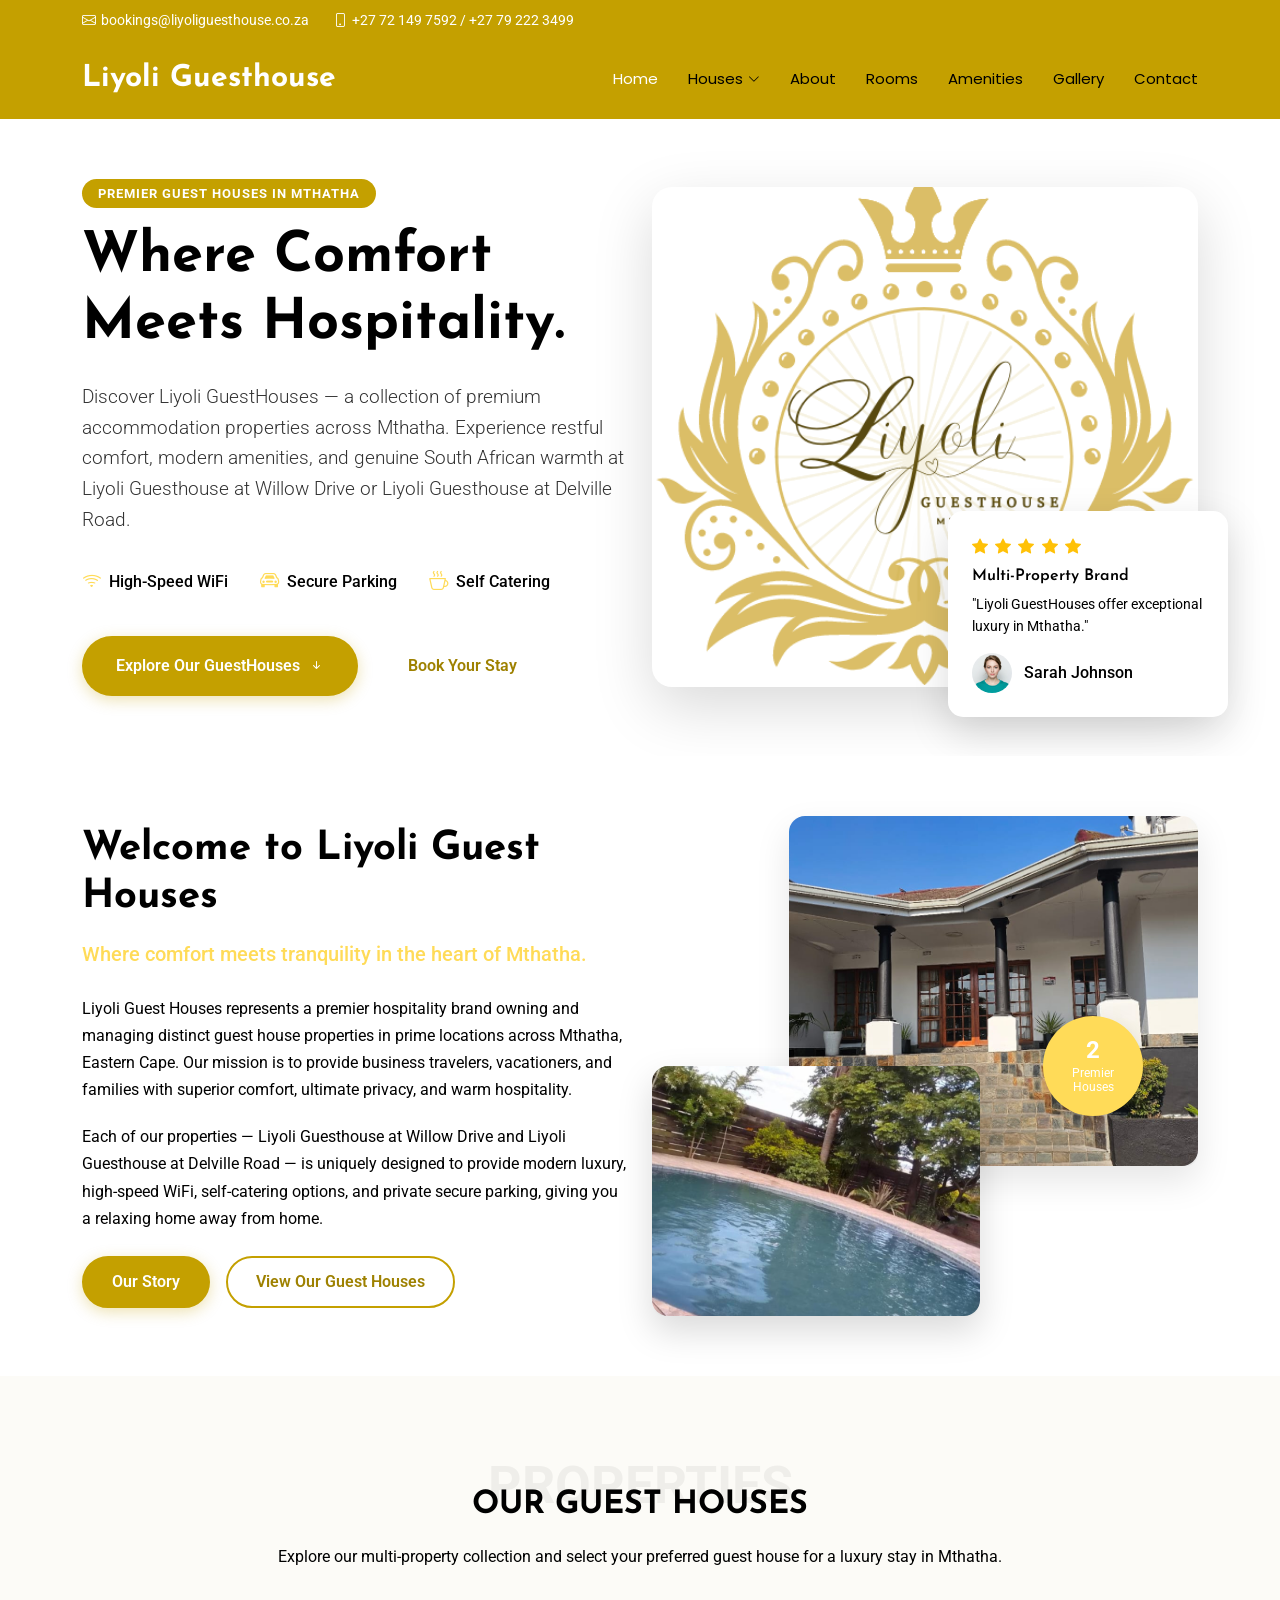
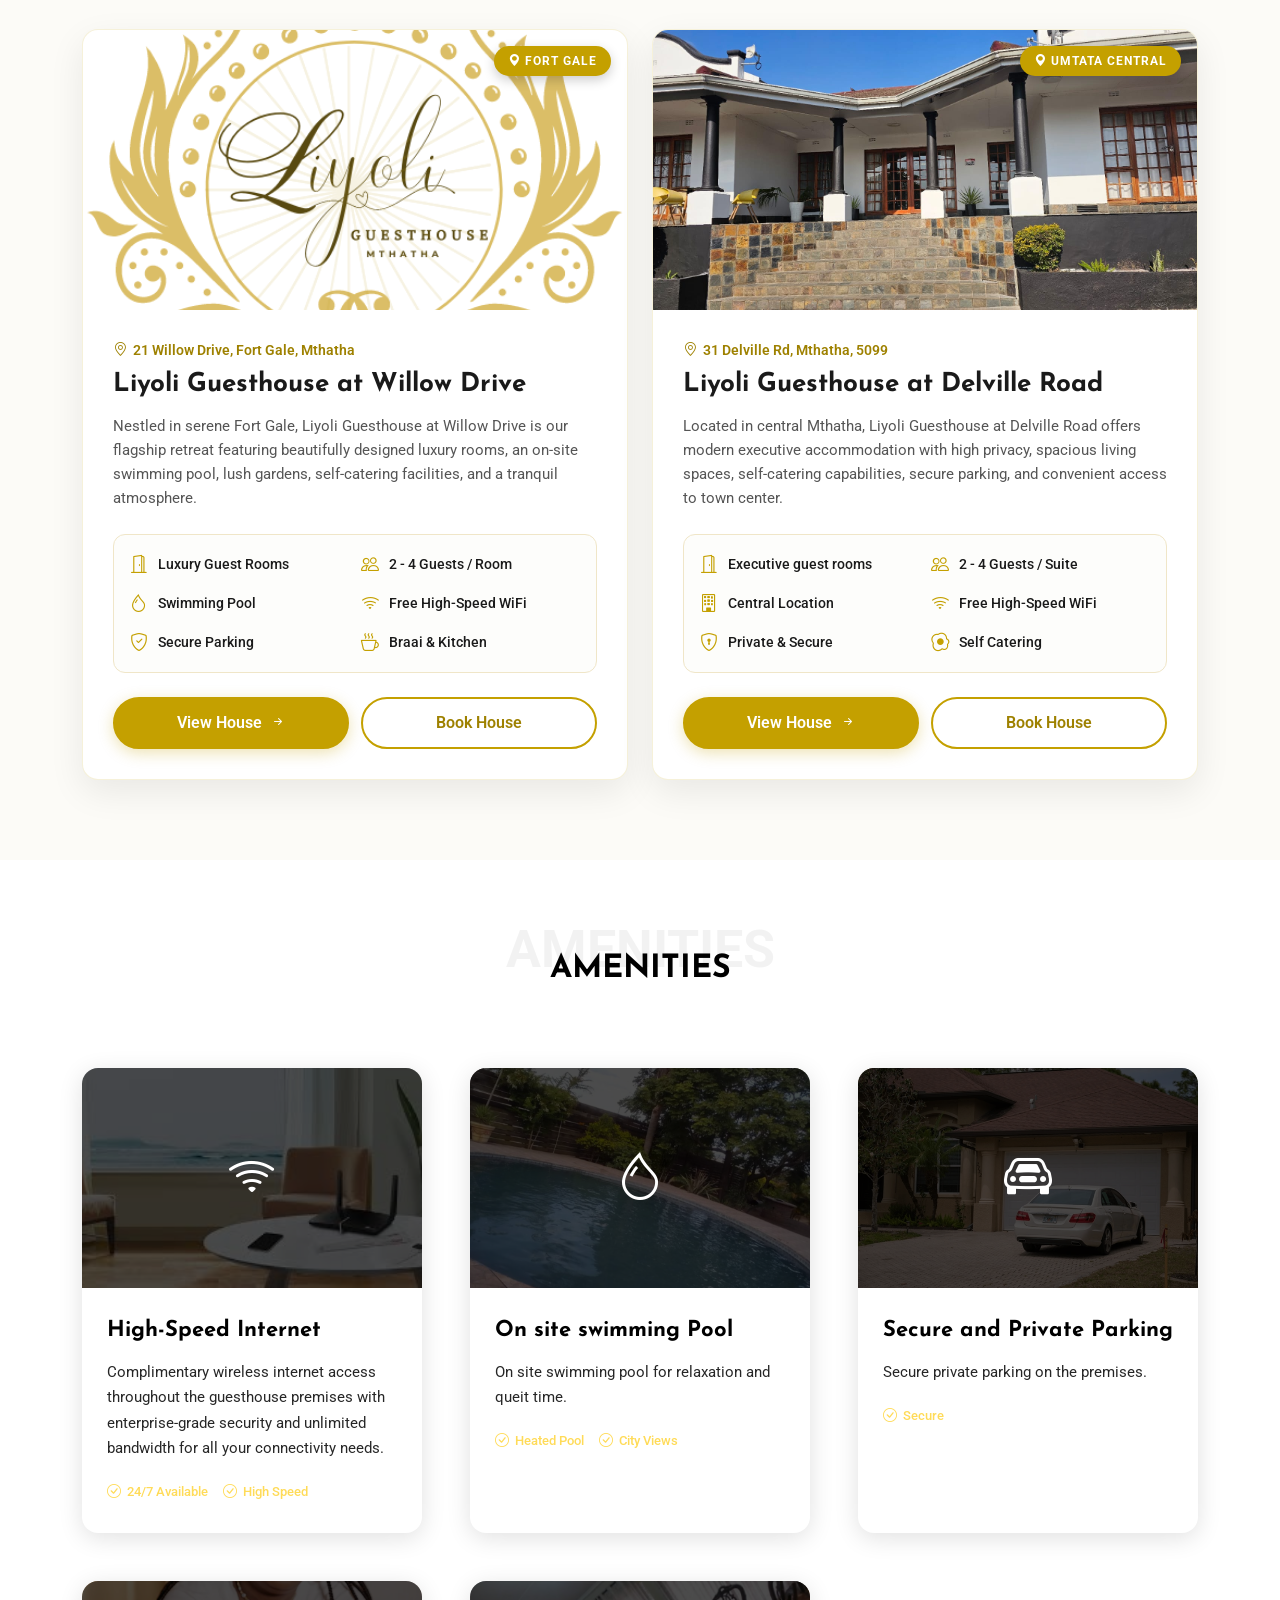
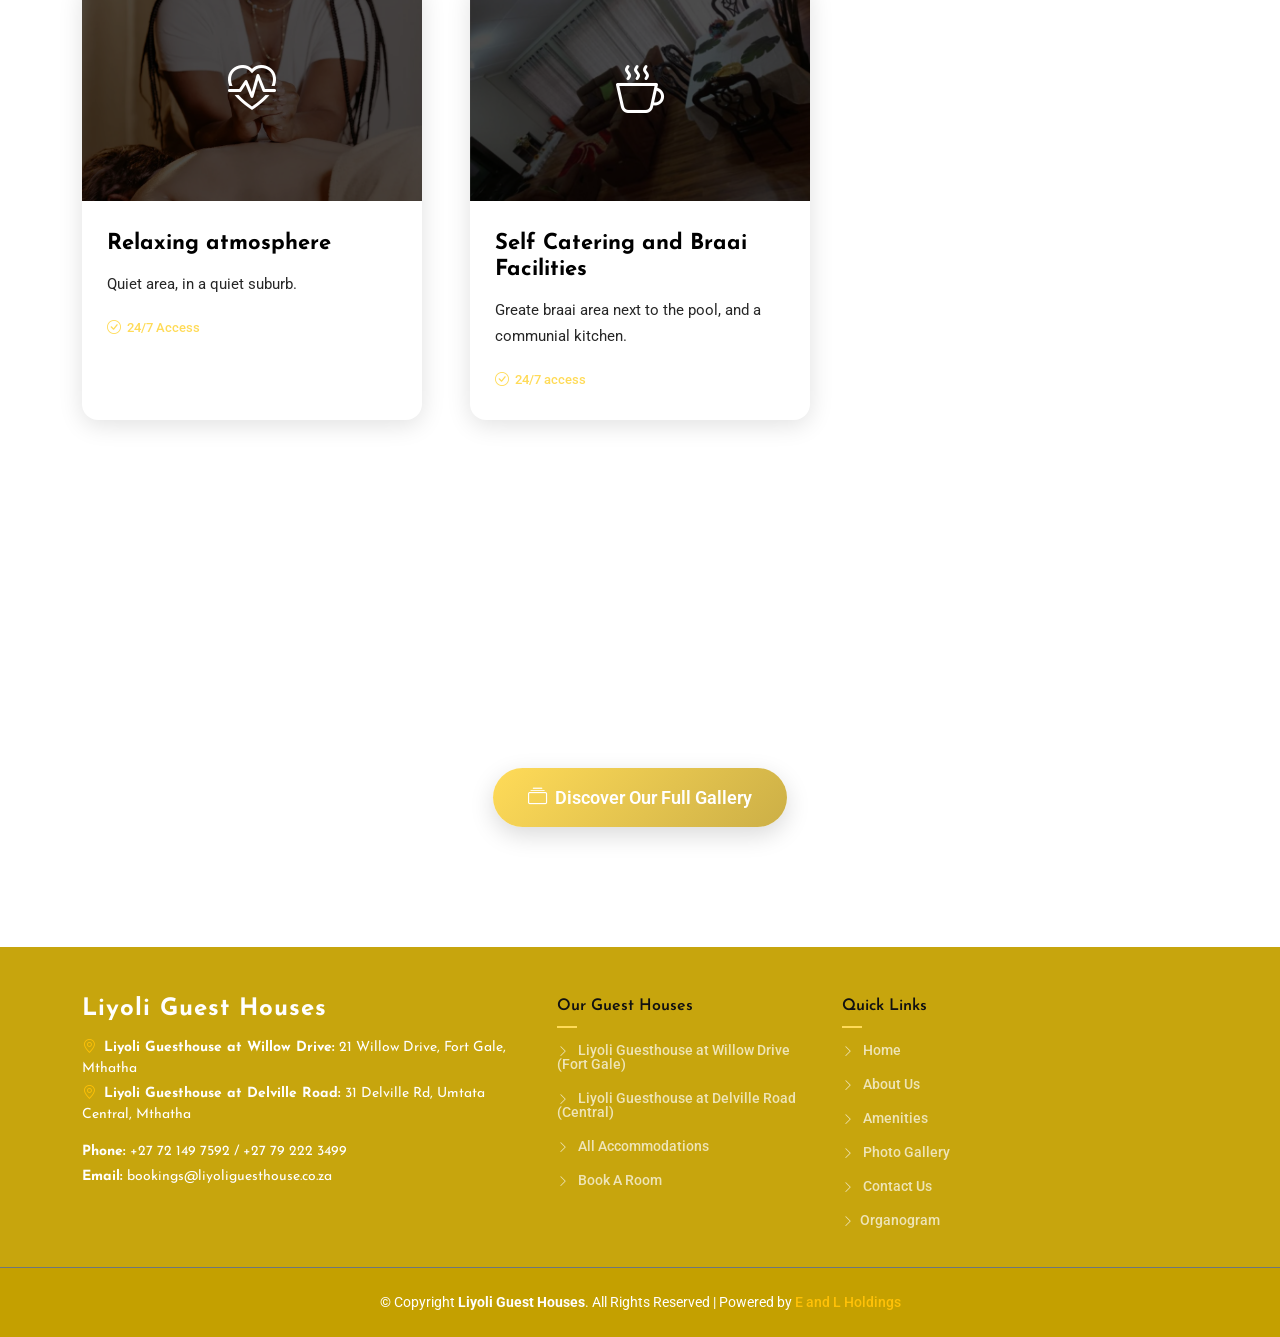
==== commit 0b9b0578: "Our guesthouses change" ====
--- a/index.html
+++ b/index.html
@@ -124,7 +124,7 @@
                 </div>
               </div>
               <div class="hero-buttons d-flex flex-wrap gap-3">
-                <a href="#our-houses" class="btn btn-gold">Explore Our Houses <i class="bi bi-arrow-down-short"></i></a>
+                <a href="#our-houses" class="btn btn-gold">Explore Our GuestHouses <i class="bi bi-arrow-down-short"></i></a>
                 <a href="booking.html" class="btn btn-outline-gold">Book Your Stay</a>
               </div>
             </div>
@@ -182,7 +182,7 @@
 
               <div class="about-actions mt-4 d-flex gap-3">
                 <a href="about.html" class="btn btn-gold">Our Story</a>
-                <a href="#our-houses" class="btn btn-outline-gold">View Our Houses</a>
+                <a href="#our-houses" class="btn btn-outline-gold">View Our Guest Houses</a>
               </div>
             </div>
           </div><!-- End About Content -->
@@ -212,14 +212,14 @@
 
     </section><!-- /About Home Section -->
 
-    <!-- Our Houses Section -->
+    <!-- Our Guest Houses Section -->
     <section id="our-houses" class="our-houses-section section">
 
       <!-- Section Title -->
       <div class="container section-title" data-aos="fade-up">
         <span class="description-title">Properties</span>
-        <h2>Our Houses</h2>
-        <p>Explore our multi-property collection and select your preferred house for a luxury stay in Mthatha.</p>
+        <h2>Our Guest Houses</h2>
+        <p>Explore our multi-property collection and select your preferred guest house for a luxury stay in Mthatha.</p>
       </div><!-- End Section Title -->
 
       <div class="container" data-aos="fade-up" data-aos-delay="100">
@@ -345,7 +345,7 @@
 
       </div>
 
-    </section><!-- /Our Houses Section -->
+    </section><!-- /Our Guest Houses Section -->
 
     <!-- Rooms Showcase Section -->
     <!--section id="rooms-showcase" class="rooms-showcase section">
@@ -1455,7 +1455,7 @@
           </div>
 
           <div class="col-lg-3 col-md-3 footer-links">
-            <h4>Our Houses</h4>
+            <h4>Our Guest Houses</h4>
             <ul>
               <li><a href="willow-house.html"><i class="bi bi-chevron-right me-1"></i> Liyoli Guesthouse at Willow Drive (Fort Gale)</a></li>
               <li><a href="delville-house.html"><i class="bi bi-chevron-right me-1"></i> Liyoli Guesthouse at Delville Road (Central)</a>
